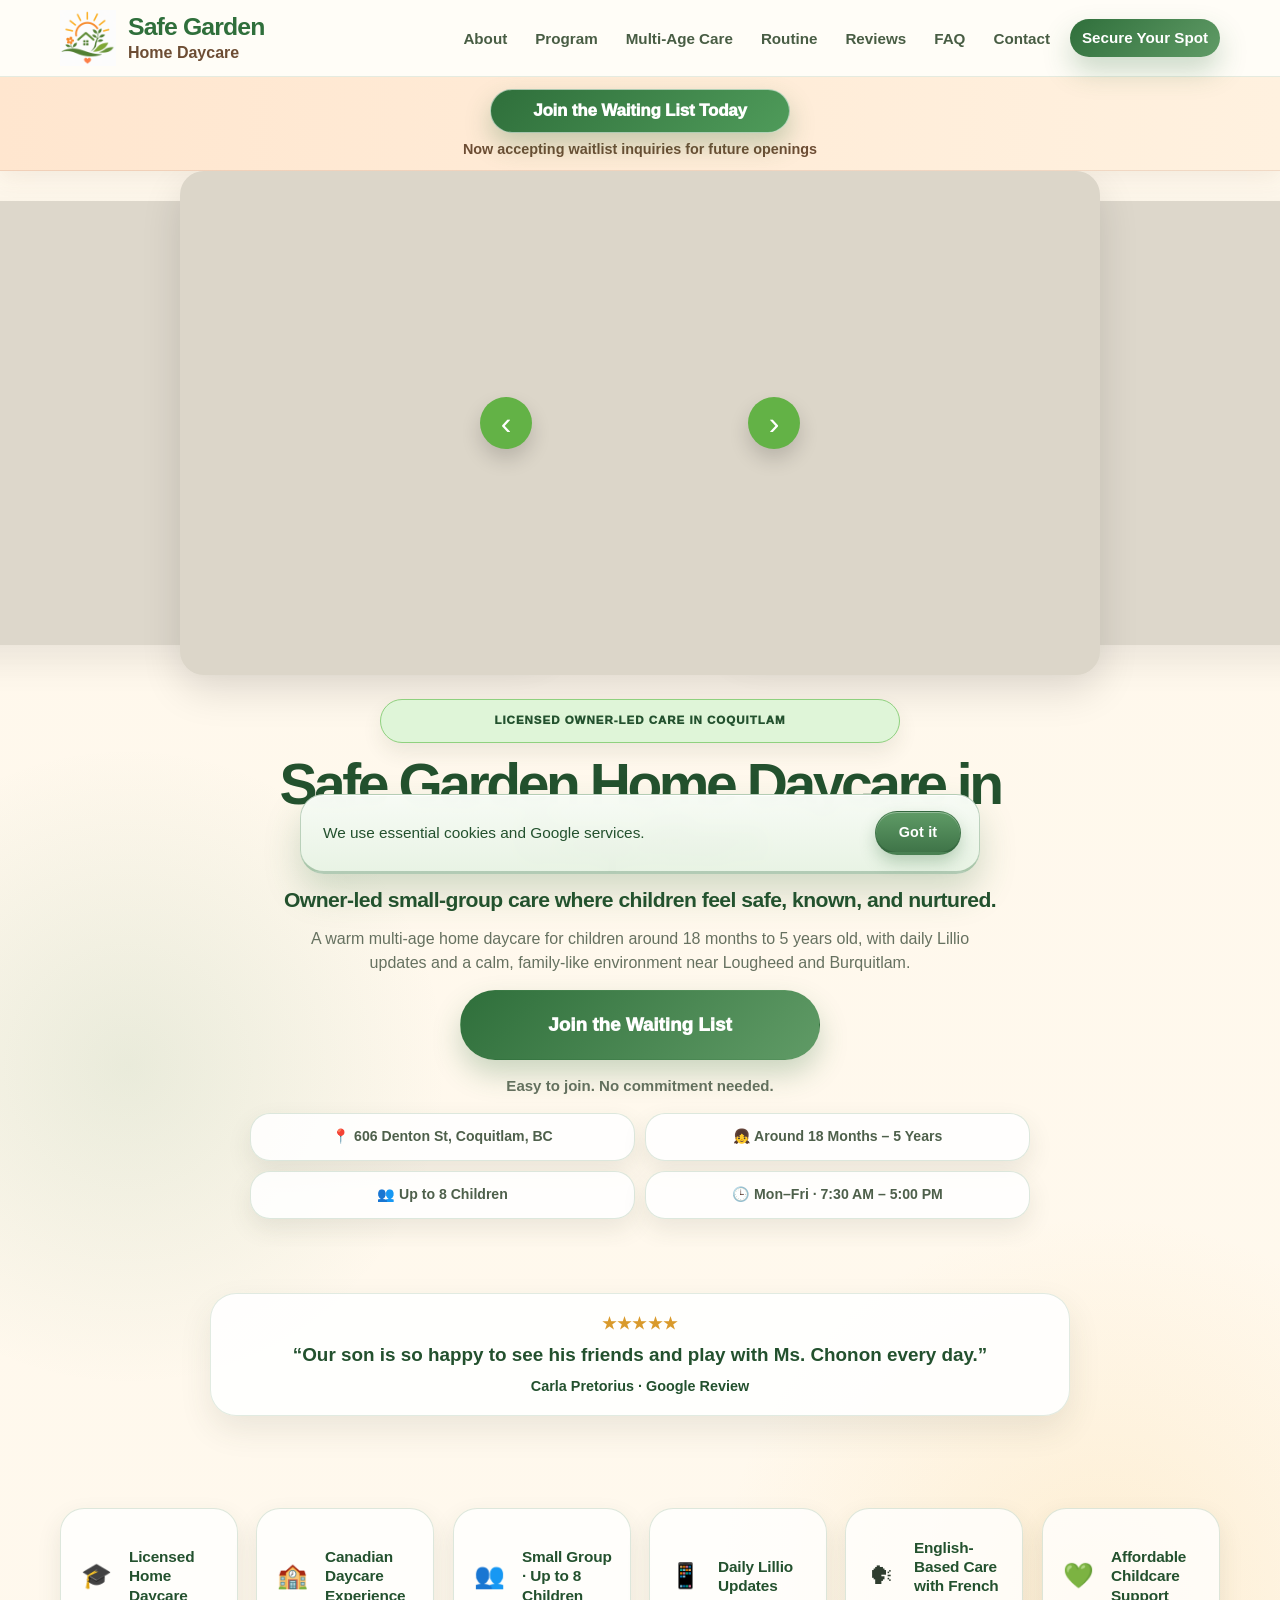
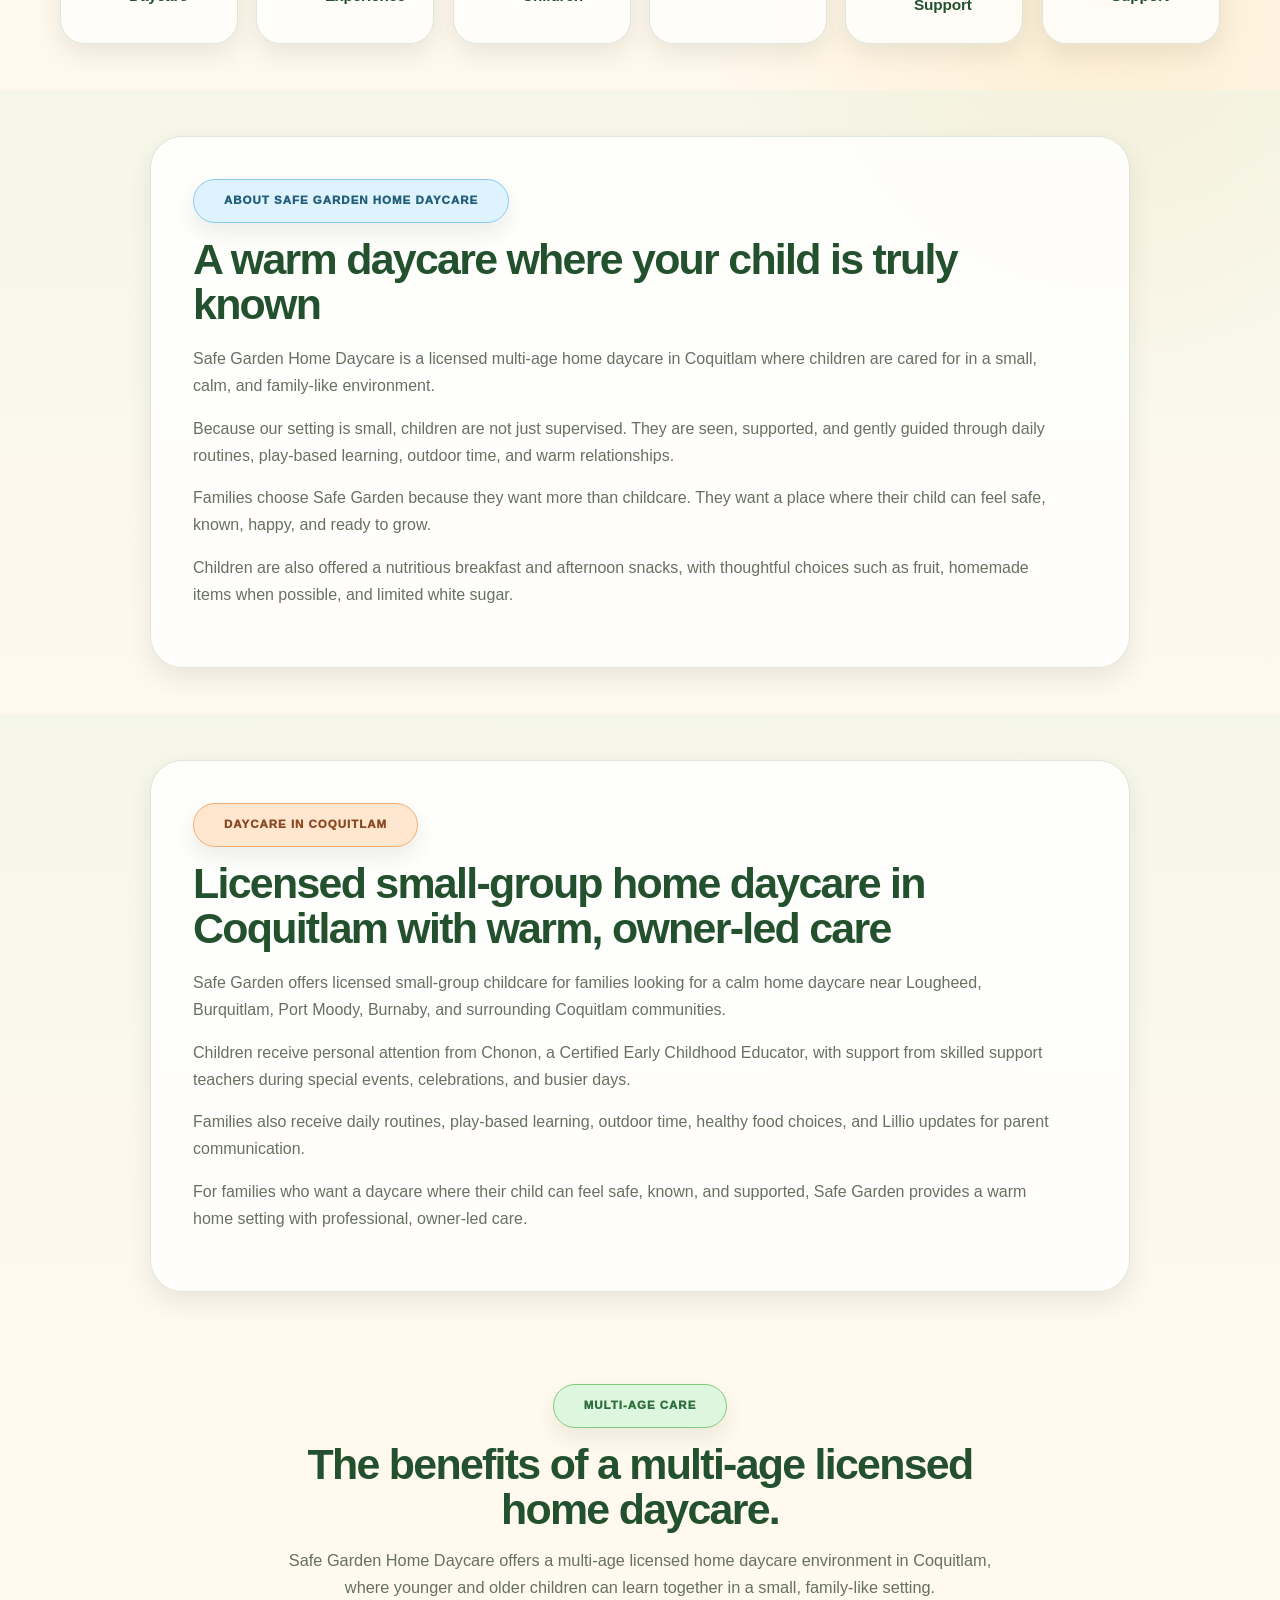
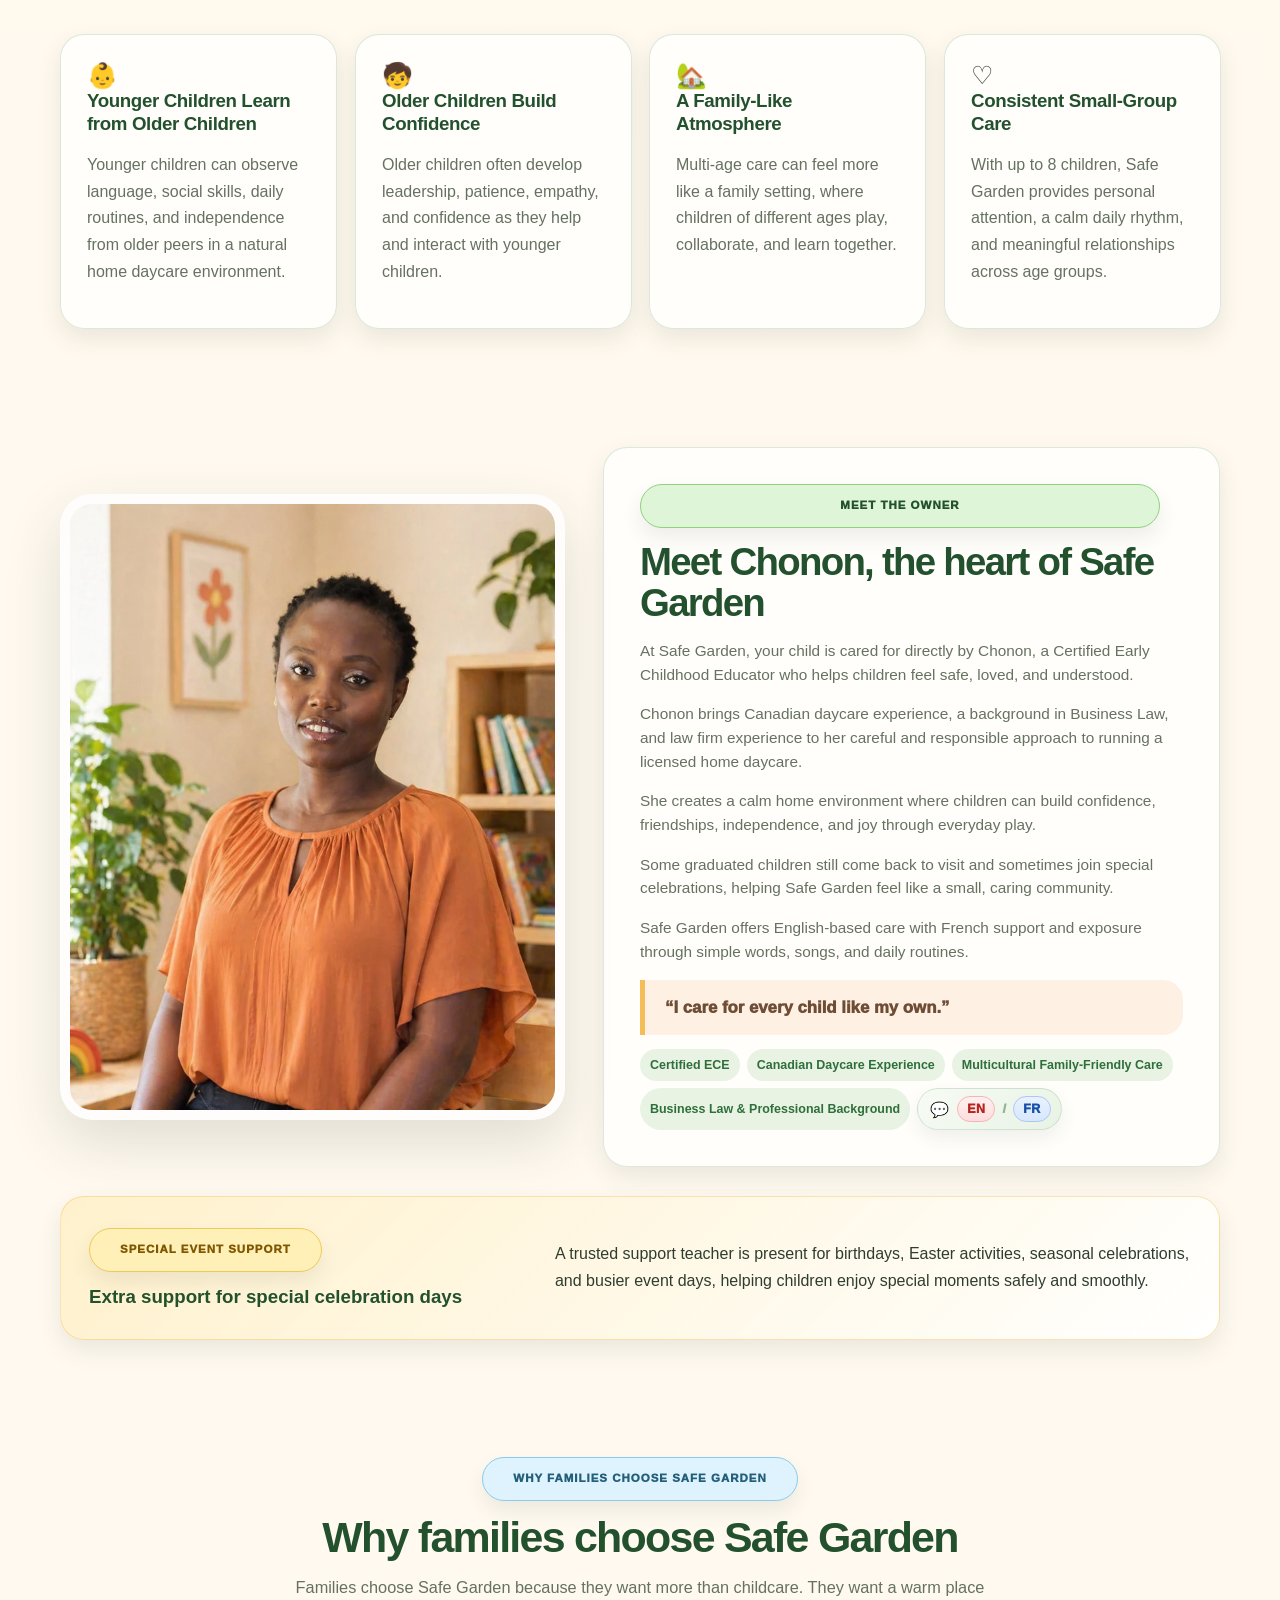
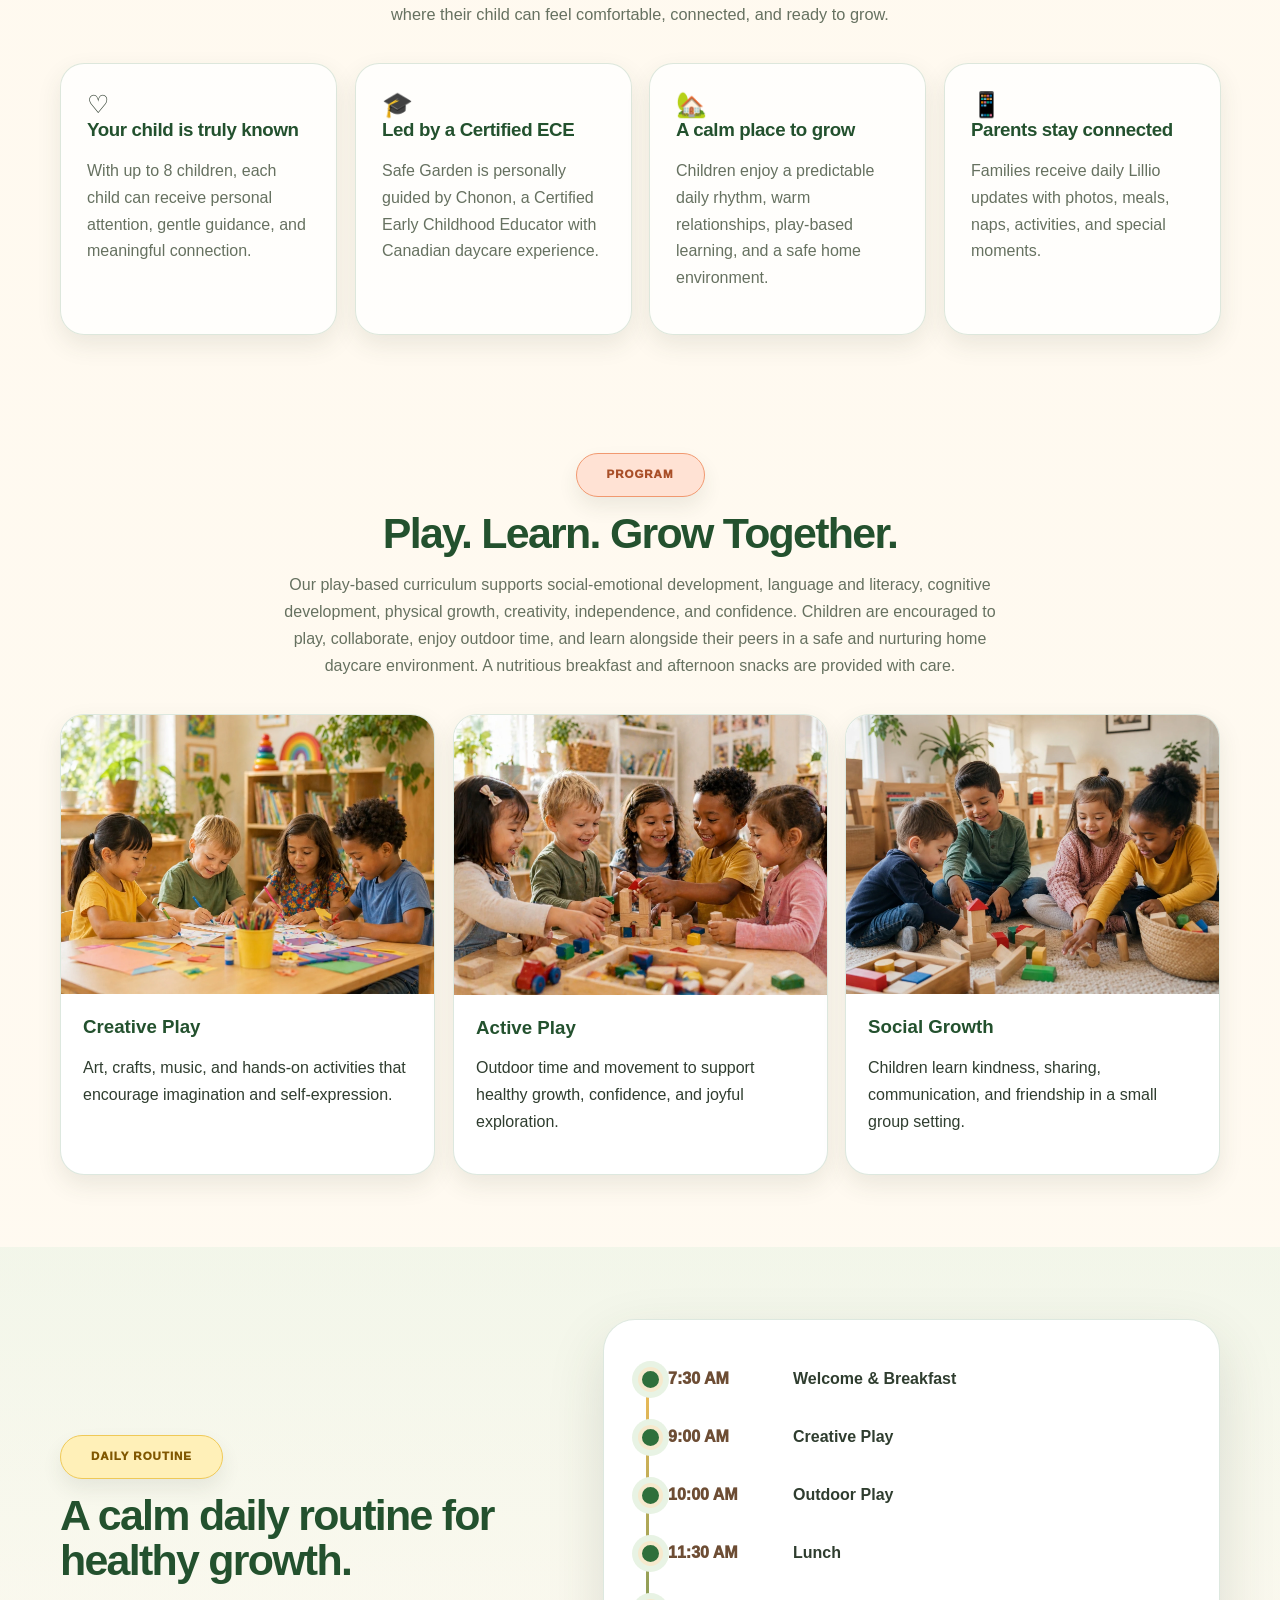
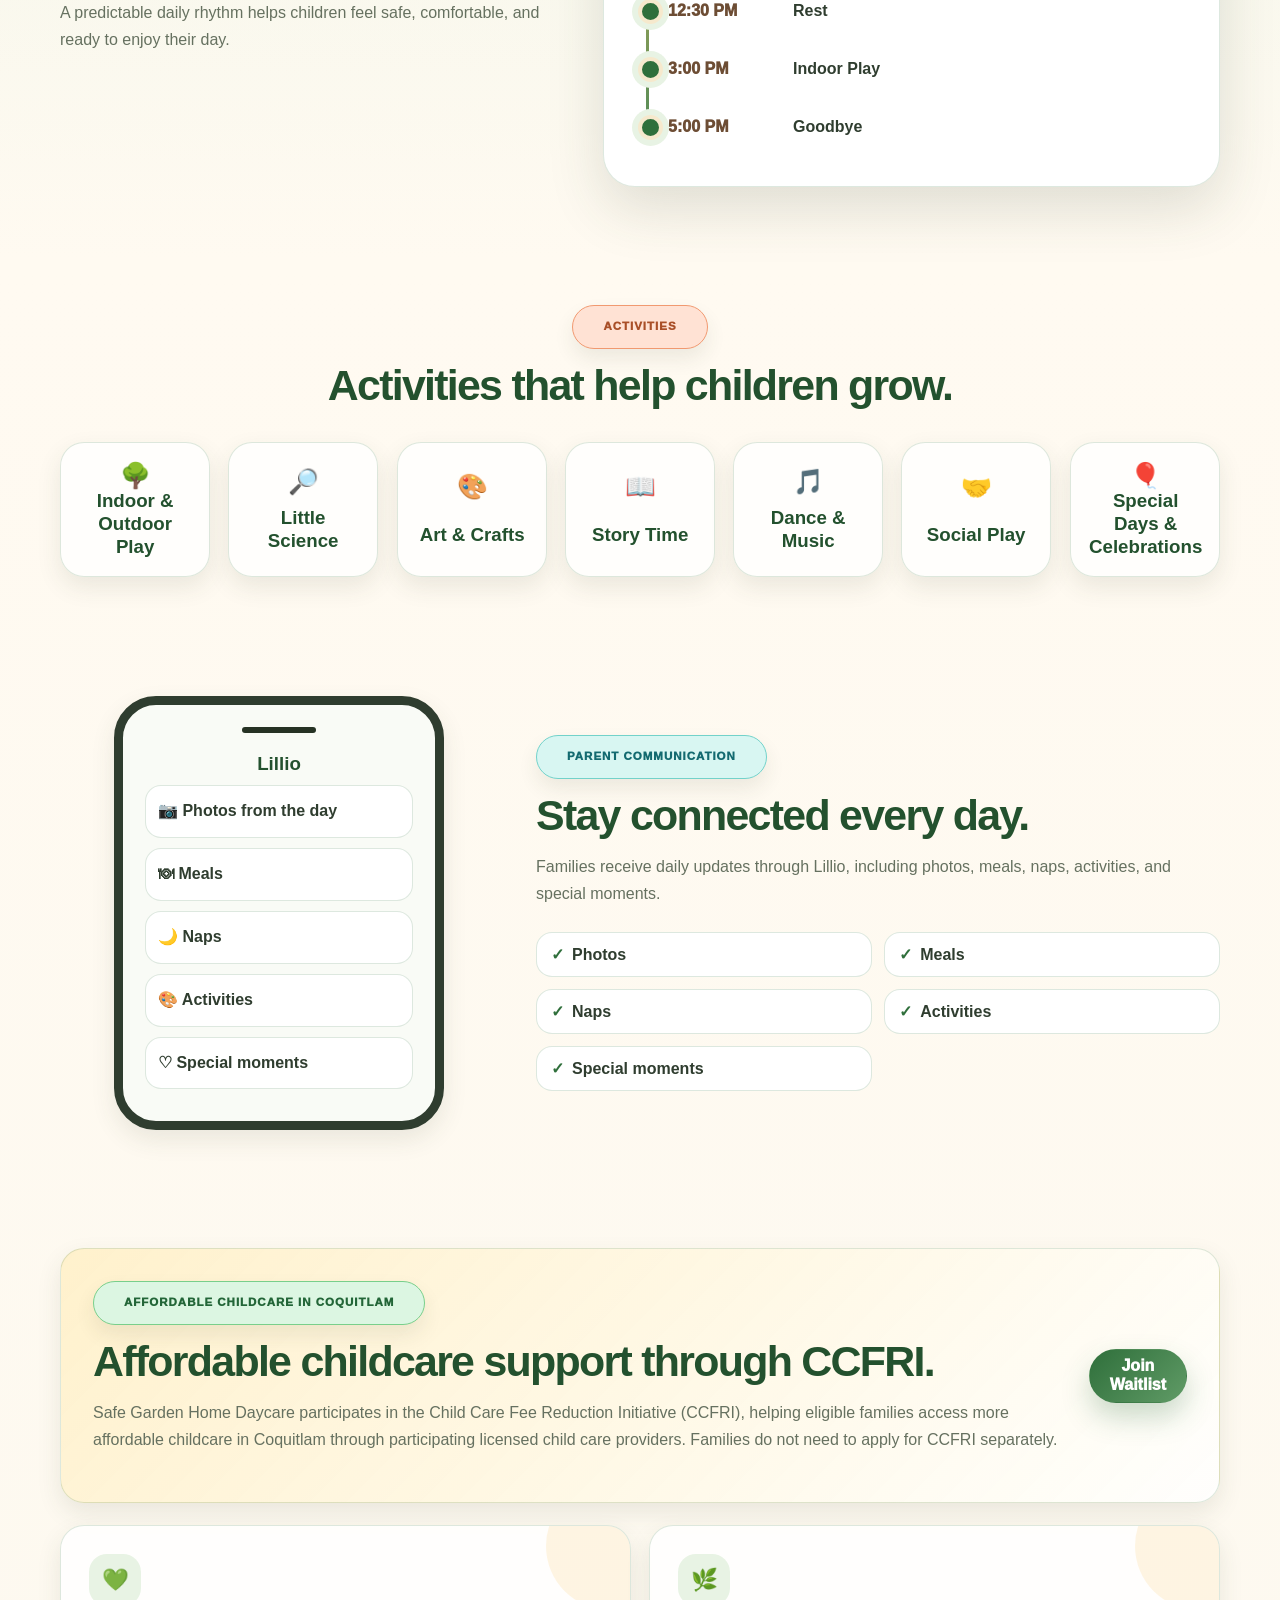
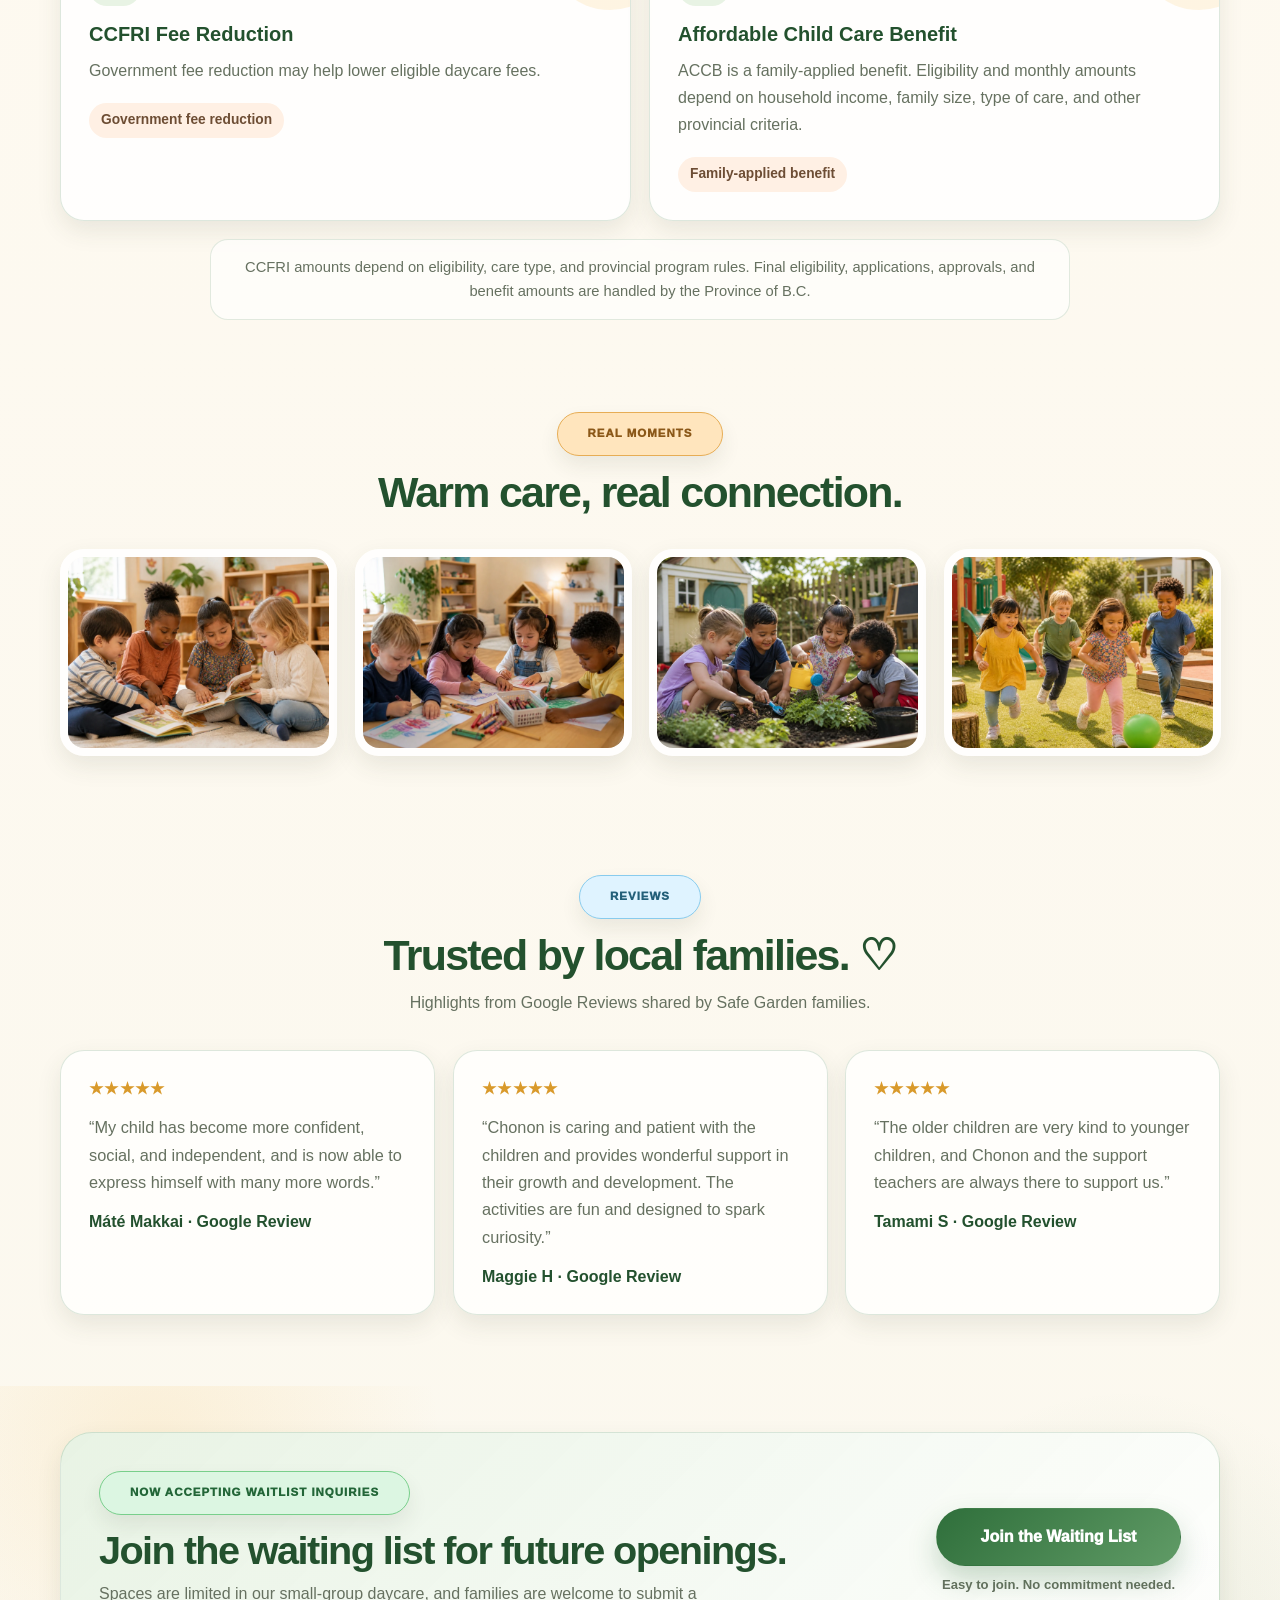
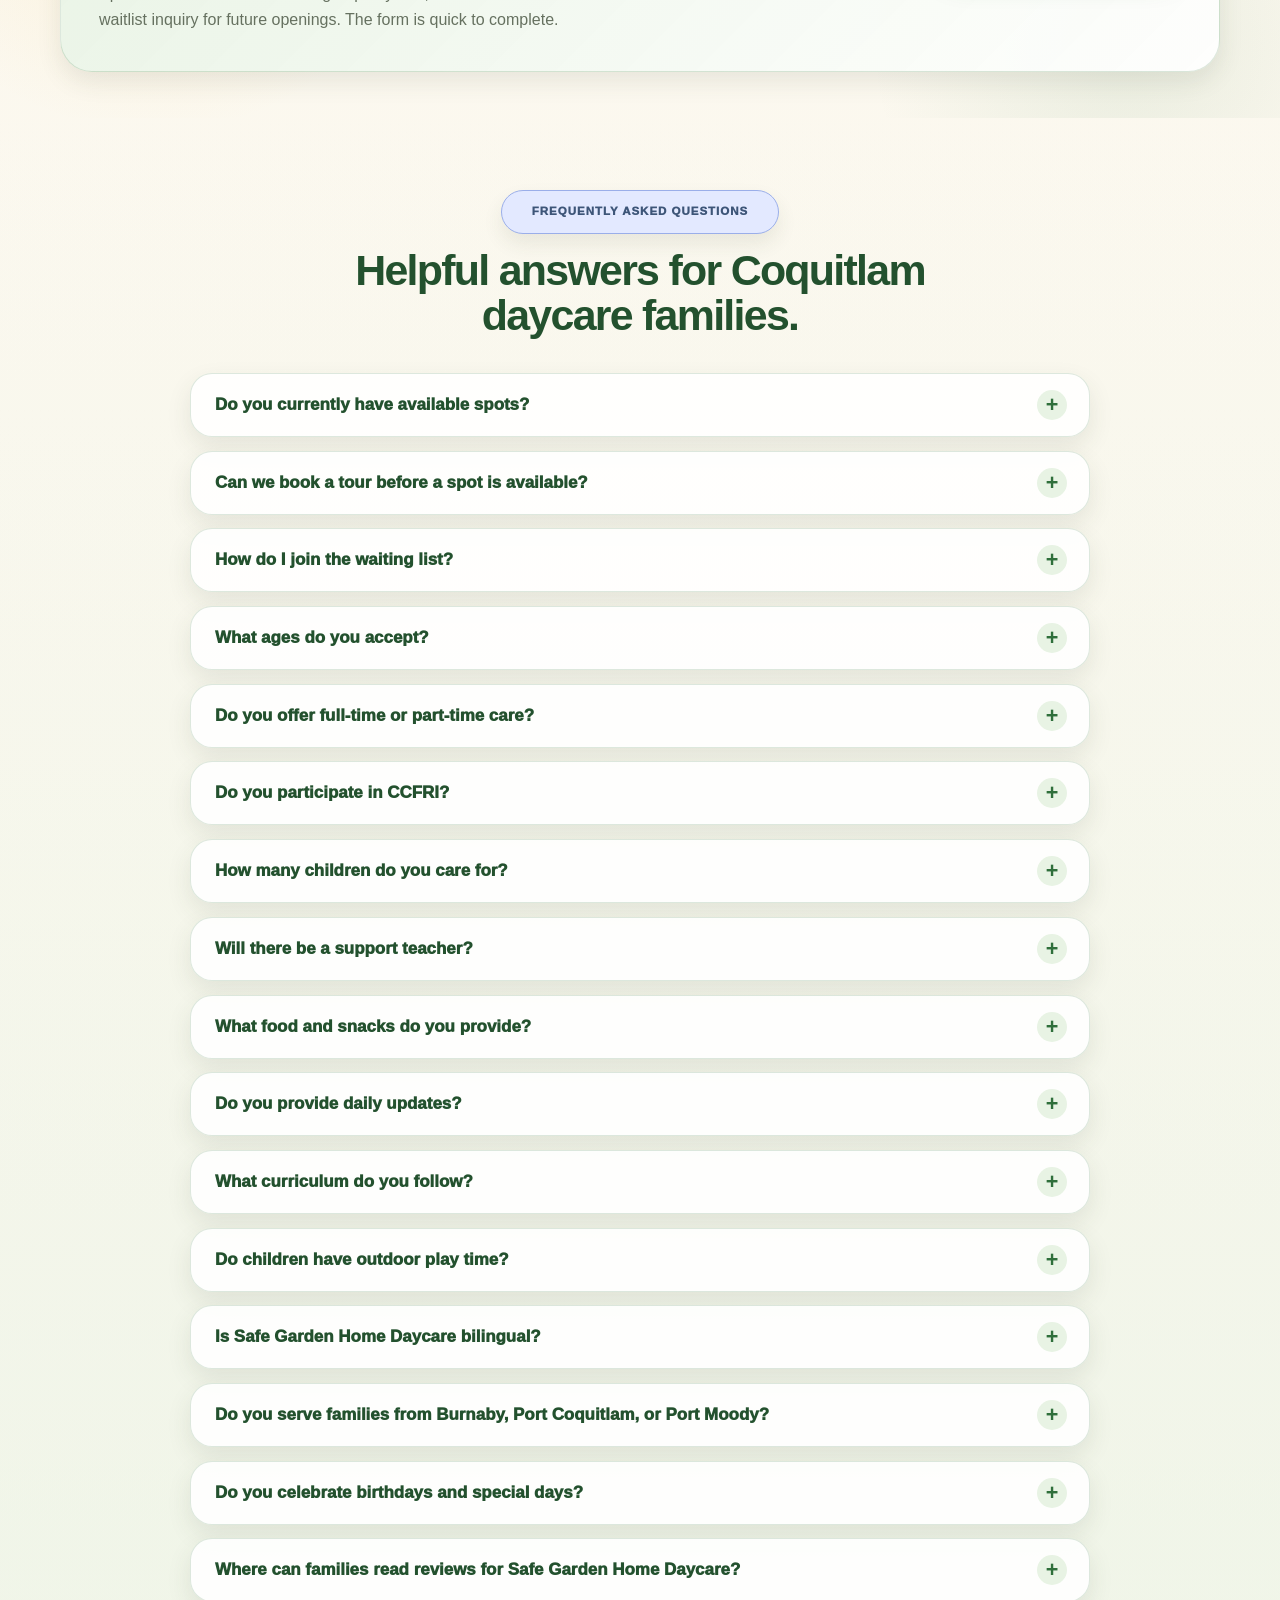
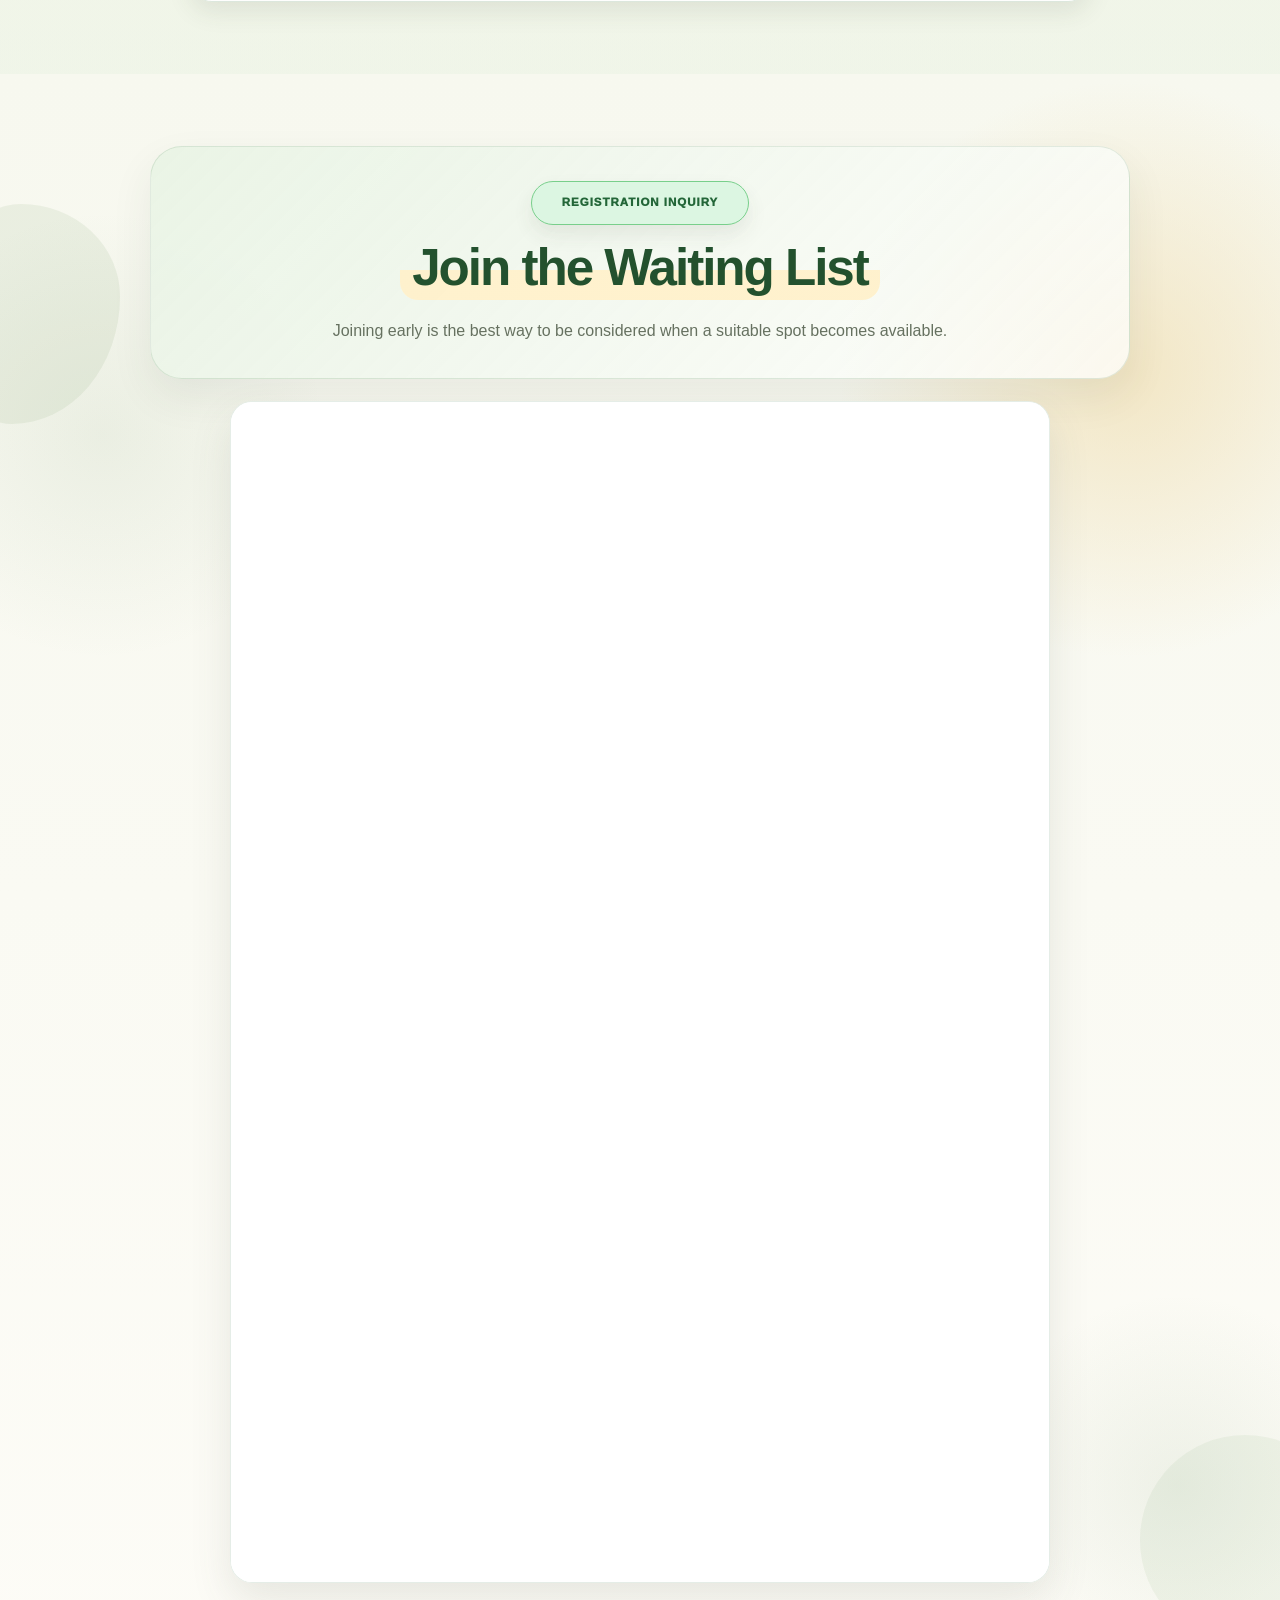
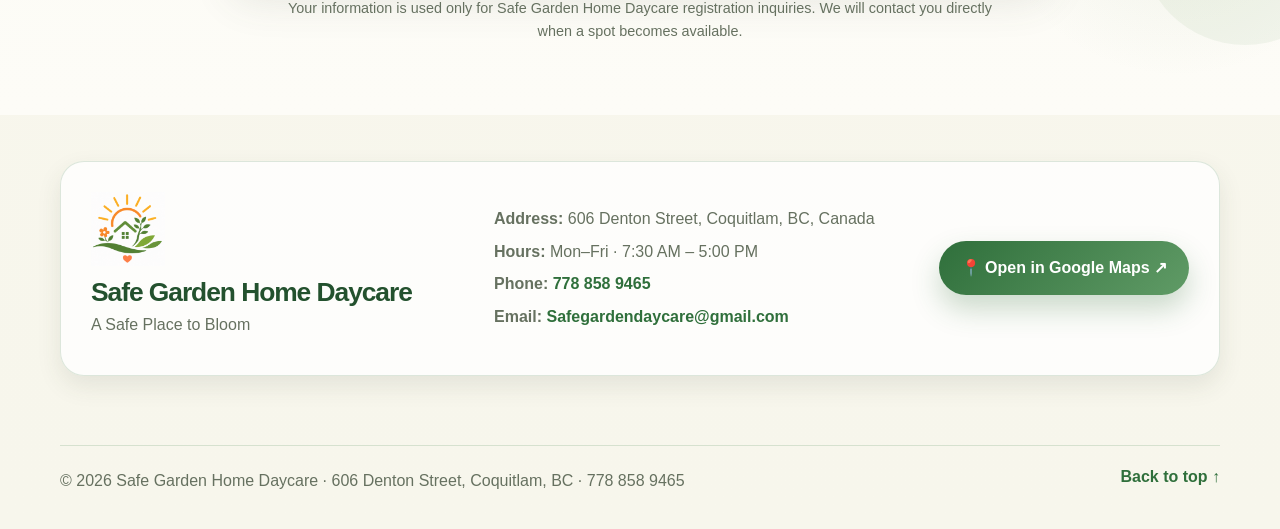
==== index.html @ dfaa278f "Add files via upload" ====
<!DOCTYPE html>

<html lang="en">
<head>
<!-- Google tag (gtag.js) -->
<script async="" src="https://www.googletagmanager.com/gtag/js?id=G-N1T8MHL2L9"></script>
<script>
  window.dataLayer = window.dataLayer || [];
  function gtag(){dataLayer.push(arguments);}
  gtag('js', new Date());

  gtag('config', 'G-N1T8MHL2L9');
</script>
<meta charset="utf-8"/>
<meta content="width=device-width, initial-scale=1.0" name="viewport"/>
<title>Daycare in Coquitlam, BC | Safe Garden Licensed Home Daycare</title>
<meta content="Licensed multi-age home daycare in Coquitlam, BC near Lougheed Town Centre and Burquitlam Station. Safe Garden offers small-group childcare, toddler care, play-based learning, Lillio updates, breakfast and snacks, and CCFRI support. Join our waiting list for future openings." name="description"/>
<meta content="index, follow" name="robots"/>
<link href="https://safegardenhomedaycare.ca/" rel="canonical"/>
<link href="/favicon.ico" rel="icon" sizes="any"/>
<link href="/images/safe-garden-home-daycare-logo.png" rel="icon" type="image/png"/>
<link href="/images/safe-garden-home-daycare-logo.png" rel="apple-touch-icon"/>
<meta content="Daycare in Coquitlam, BC | Safe Garden Licensed Home Daycare" property="og:title"/>
<meta content="Licensed multi-age home daycare in Coquitlam for children around 18 months to 5 years old. Small-group childcare, toddler care, play-based learning, Lillio updates, breakfast and snacks, and CCFRI support." property="og:description"/>
<meta content="website" property="og:type"/>
<meta content="https://safegardenhomedaycare.ca/" property="og:url"/>
<meta content="https://safegardenhomedaycare.ca/images/safe-garden-home-daycare-coquitlam-gardening-with-teacher-desktop.webp" property="og:image"/>
<meta content="summary_large_image" name="twitter:card"/>
<script type="application/ld+json">
{
  "@context": "https://schema.org",
  "@type": "ChildCare",
  "name": "Safe Garden Home Daycare",
  "url": "https://safegardenhomedaycare.ca/",
  "telephone": "+1-778-858-9465",
  "email": "Safegardendaycare@gmail.com",
  "address": {
    "@type": "PostalAddress",
    "streetAddress": "606 Denton Street",
    "addressLocality": "Coquitlam",
    "addressRegion": "BC",
    "addressCountry": "CA"
  },
  "openingHours": "Mo-Fr 07:30-17:00",
  "hasMap": "https://www.google.com/maps/search/?api=1&query=Safe%20Garden%20Home%20Daycare%20606%20Denton%20Street%20Coquitlam%20BC",
  "areaServed": [
    "Coquitlam, BC",
    "Burquitlam, Coquitlam, BC",
    "Lougheed Town Centre area",
    "Burnaby, BC",
    "Port Coquitlam, BC",
    "Port Moody, BC"
  ],
  "knowsAbout": [
    "Licensed home daycare",
    "Multi-age child care",
    "Toddler care",
    "Small-group childcare",
    "Play-based learning",
    "CCFRI-supported childcare"
  ],
  "description": "Safe Garden Home Daycare is a licensed multi-age home daycare in Coquitlam, BC near Lougheed Town Centre and Burquitlam Station for children around 18 months to 5 years old, offering small-group childcare, toddler care, play-based learning, breakfast and snacks, daily Lillio updates, and CCFRI support.",
  "priceRange": "$$",
  "image": "https://safegardenhomedaycare.ca/images/safe-garden-home-daycare-coquitlam-gardening-with-teacher-desktop.webp"
}
  </script>
<script type="application/ld+json">{
  "@context": "https://schema.org",
  "@type": "FAQPage",
  "mainEntity": [
    {
      "@type": "Question",
      "name": "Do you currently have available spots?",
      "acceptedAnswer": {
        "@type": "Answer",
        "text": "Spaces are limited in our small-group daycare, and availability can change depending on age, schedule, and enrollment. Families are welcome to join the waiting list for future openings."
      }
    },
    {
      "@type": "Question",
      "name": "Can we book a tour before a spot is available?",
      "acceptedAnswer": {
        "@type": "Answer",
        "text": "Yes, tours can be arranged before a future opening becomes available. Joining the waiting list is still the best first step, and we can re-confirm details when a suitable spot gets closer."
      }
    },
    {
      "@type": "Question",
      "name": "How do I join the waiting list?",
      "acceptedAnswer": {
        "@type": "Answer",
        "text": "Please complete the waiting list form on this page. We will contact you by phone or email when a suitable spot becomes available."
      }
    },
    {
      "@type": "Question",
      "name": "What ages do you accept?",
      "acceptedAnswer": {
        "@type": "Answer",
        "text": "We generally care for children around 18 months to 5 years old, depending on the child’s readiness, group balance, and licensing requirements."
      }
    },
    {
      "@type": "Question",
      "name": "Do you offer full-time or part-time care?",
      "acceptedAnswer": {
        "@type": "Answer",
        "text": "Safe Garden mainly offers full-time care. Any part-time availability depends on the current enrollment, age fit, and schedule. Please join the waiting list or contact us to ask about current availability."
      }
    },
    {
      "@type": "Question",
      "name": "Do you participate in CCFRI?",
      "acceptedAnswer": {
        "@type": "Answer",
        "text": "Yes. Safe Garden participates in the Child Care Fee Reduction Initiative for eligible licensed child care spaces. Families do not need to apply for CCFRI separately."
      }
    },
    {
      "@type": "Question",
      "name": "How many children do you care for?",
      "acceptedAnswer": {
        "@type": "Answer",
        "text": "Safe Garden is a licensed multi-age home daycare for up to 8 children. The small-group setting allows children to receive personal attention in a calm, family-like environment."
      }
    },
    {
      "@type": "Question",
      "name": "Will there be a support teacher?",
      "acceptedAnswer": {
        "@type": "Answer",
        "text": "Safe Garden is owner-led, and a support teacher is present for special events, celebrations, and busier days. Daily support depends on the number of children, the day’s schedule, and program needs."
      }
    },
    {
      "@type": "Question",
      "name": "What food and snacks do you provide?",
      "acceptedAnswer": {
        "@type": "Answer",
        "text": "Safe Garden provides breakfast and afternoon snacks with a focus on nutritious choices, fruit, homemade items when possible, organic options when available, and limited white sugar. Families provide lunch, diapers, wipes, and personal items."
      }
    },
    {
      "@type": "Question",
      "name": "Do you provide daily updates?",
      "acceptedAnswer": {
        "@type": "Answer",
        "text": "Yes. Families receive daily Lillio updates, including photos, meals, naps, activities, and special moments."
      }
    },
    {
      "@type": "Question",
      "name": "What curriculum do you follow?",
      "acceptedAnswer": {
        "@type": "Answer",
        "text": "We follow a play-based curriculum that supports social-emotional development, language and literacy, cognitive development, physical growth, creativity, independence, and confidence."
      }
    },
    {
      "@type": "Question",
      "name": "Do children have outdoor play time?",
      "acceptedAnswer": {
        "@type": "Answer",
        "text": "Yes. Weather permitting, children enjoy outdoor play each day. Outdoor time supports physical activity, confidence, healthy growth, and joyful exploration."
      }
    },
    {
      "@type": "Question",
      "name": "Is Safe Garden Home Daycare bilingual?",
      "acceptedAnswer": {
        "@type": "Answer",
        "text": "Safe Garden Home Daycare provides English-based care with French support and exposure. Chonon is fluent in English and French, and children may hear French through simple words, songs, and daily routines."
      }
    },
    {
      "@type": "Question",
      "name": "Do you serve families from Burnaby, Port Coquitlam, or Port Moody?",
      "acceptedAnswer": {
        "@type": "Answer",
        "text": "Yes. Safe Garden Home Daycare is located in Coquitlam near the Lougheed and Burquitlam area and may be a convenient option for families from nearby communities such as Burnaby, Port Moody, and Port Coquitlam, depending on location, commute, and availability."
      }
    },
    {
      "@type": "Question",
      "name": "Do you celebrate birthdays and special days?",
      "acceptedAnswer": {
        "@type": "Answer",
        "text": "Yes. Safe Garden celebrates special days such as Easter, Canada Day, Christmas, seasonal activities, and birthdays. Seasonal events and daycare-planned celebrations are prepared by the daycare. Birthday celebrations can be arranged when requested by parents; families provide any fruit, treats, or decorations they would like to include. Birthday celebrations are generally for the children only, and a trusted support teacher is present for celebration days and busier events."
      }
    },
    {
      "@type": "Question",
      "name": "Where can families read reviews for Safe Garden Home Daycare?",
      "acceptedAnswer": {
        "@type": "Answer",
        "text": "Families can read Google reviews for Safe Garden Home Daycare on our Google Business Profile. We are grateful for feedback from families and continue to provide safe, warm, and nurturing childcare in Coquitlam."
      }
    }
  ]
}</script>
<style id="critical-notice-cta">
    .desktop-only { display: inline; }
    .mobile-only { display: none; }

    .notice-cta-bar {
      background: linear-gradient(90deg, #ffe0c9, #fff2df);
      border-bottom: 1px solid rgba(245, 189, 88, 0.24);
    }

    .notice-cta-link {
      display: block;
      color: inherit;
      text-decoration: none;
    }

    .notice-cta-inner {
      min-height: 92px;
      display: flex;
      flex-direction: column;
      align-items: center;
      justify-content: center;
      gap: 10px;
      text-align: center;
    }

    .notice-cta-button {
      display: inline-flex;
      min-height: 48px;
      align-items: center;
      justify-content: center;
      padding: 0 34px;
      border-radius: 999px;
      color: #ffffff;
      background: linear-gradient(135deg, #2f6f3b, #5a9b62);
      font-weight: 950;
      line-height: 1;
      box-shadow: 0 14px 28px rgba(47, 111, 59, 0.22);
    }

    .notice-cta-text {
      display: block;
      color: #6d4d34;
      font-weight: 900;
      line-height: 1.35;
    }

    @media (max-width: 700px) {
      .desktop-only { display: none; }
      .mobile-only { display: inline; }

      .notice-cta-inner {
        min-height: 108px;
        padding: 12px 0;
        gap: 10px;
      }

      .notice-cta-button {
        width: min(92vw, 620px);
        min-height: 58px;
        padding: 0 22px;
        font-size: clamp(1.24rem, 5.6vw, 1.82rem);
      }

      .notice-cta-text {
        max-width: 92vw;
        font-size: clamp(0.92rem, 4vw, 1.26rem);
      }

      /* Inline mobile gap fix so it works even if external CSS is cached briefly */
      .hero.hero-full-slider {
        padding-top: 0 !important;
      }

      .fv-peek-carousel {
        margin-top: -18px !important;
      }
    }
  </style>
<style id="critical-fv-layout">
    .hero-full-slider {
      overflow: hidden;
    }

    .fv-peek-carousel {
      position: relative;
      width: min(1280px, calc(100% - 40px));
      margin: 34px auto 18px;
    }

    .fv-peek-stage {
      position: relative;
      aspect-ratio: 1600 / 650;
      min-height: 260px;
      overflow: visible;
    }

    .fv-peek-slide {
      position: absolute;
      top: 0;
      left: 50%;
      margin: 0;
      overflow: hidden;
      border-radius: 24px;
      background: #dcd6c9;
    }

    .fv-peek-slide picture,
    .fv-peek-slide img {
      display: block;
      width: 100%;
      height: 100%;
    }

    .fv-peek-slide img {
      object-fit: cover;
    }

    .fv-peek-slide.fv-pos-center {
      z-index: 3;
      width: min(74vw, 920px);
      height: 100%;
      transform: translateX(-50%);
      opacity: 1;
    }

    .fv-peek-slide.fv-pos-left,
    .fv-peek-slide.fv-pos-right {
      z-index: 2;
      width: min(58vw, 720px);
      height: 88%;
      top: 6%;
      opacity: 0.72;
    }

    .fv-peek-slide.fv-pos-left {
      transform: translateX(-112%);
    }

    .fv-peek-slide.fv-pos-right {
      transform: translateX(12%);
    }

    .fv-peek-arrow {
      position: absolute;
      z-index: 5;
    }

    @media (max-width: 900px) {
      .hero.hero-full-slider {
        padding-top: 0 !important;
      }

      .fv-peek-carousel {
        width: 100%;
        margin-top: -18px !important;
        margin-bottom: 18px;
      }

      .fv-peek-stage {
        aspect-ratio: 1 / 1;
        min-height: 0;
      }

      .fv-peek-slide {
        left: 50%;
        width: 100% !important;
        height: 100% !important;
        top: 0 !important;
        border-radius: 0;
        transform: translateX(-50%) !important;
      }

      .fv-peek-slide.fv-pos-left,
      .fv-peek-slide.fv-pos-right {
        opacity: 0;
      }

      .fv-peek-slide.fv-pos-center {
        opacity: 1;
      }
    }
  </style>
<style id="critical-fv-copy-no-animation-v5">
    .hero-full-copy {
      opacity: 1 !important;
      transform: none !important;
      transition: none !important;
    }

    .hero-full-copy .segment-pill,
    .hero-full-copy .hero-title,
    .hero-full-copy .hero-subheadline,
    .hero-full-copy .hero-text,
    .hero-full-copy .hero-actions,
    .hero-full-copy .hero-facts {
      opacity: 1 !important;
      transform: none !important;
      transition: none !important;
    }
  </style>
<link href="css/style.css?v=20260608-19" rel="stylesheet"/>
<style>
    /* FAQ accordion polish - kept inside index.html so only HTML needs to be replaced */
    .faq-grid.faq-accordion {
      display: grid;
      grid-template-columns: 1fr;
      gap: 14px;
      max-width: 900px;
      margin: 0 auto;
    }


    .faq-card.faq-accordion-item {
      padding: 0;
      overflow: hidden;
      border: 1px solid var(--line);
      border-radius: 22px;
      background: rgba(255, 255, 255, 0.88);
      box-shadow: var(--shadow-soft);
      transition: border-color 0.18s ease, box-shadow 0.18s ease, transform 0.18s ease;
    }

    .faq-card.faq-accordion-item:hover {
      transform: translateY(-1px);
      border-color: rgba(47, 111, 59, 0.24);
      box-shadow: 0 14px 30px rgba(56, 70, 45, 0.12);
    }

    .faq-card.faq-accordion-item summary {
      position: relative;
      display: flex;
      align-items: center;
      justify-content: space-between;
      gap: 18px;
      padding: 20px 58px 20px 24px;
      color: var(--green-deep);
      font-size: 1.06rem;
      font-weight: 950;
      line-height: 1.28;
      cursor: pointer;
      list-style: none;
    }

    .faq-card.faq-accordion-item summary::-webkit-details-marker {
      display: none;
    }

    .faq-card.faq-accordion-item summary::after {
      content: "+";
      position: absolute;
      right: 22px;
      top: 50%;
      transform: translateY(-50%);
      display: inline-grid;
      place-items: center;
      width: 30px;
      height: 30px;
      border-radius: 999px;
      background: var(--green-soft);
      color: var(--green-dark);
      font-size: 1.35rem;
      font-weight: 900;
      line-height: 1;
      transition: transform 0.18s ease, background 0.18s ease, color 0.18s ease;
    }

    .faq-card.faq-accordion-item[open] summary::after {
      content: "–";
      background: var(--green-dark);
      color: #ffffff;
    }

    .faq-card.faq-accordion-item p {
      margin: 0;
      padding: 0 24px 22px;
      color: var(--muted);
      line-height: 1.68;
    }

    .faq-card.faq-accordion-item[open] summary {
      padding-bottom: 12px;
    }

    @media (max-width: 560px) {
      .faq-grid.faq-accordion {
        gap: 12px;
      }

      .faq-card.faq-accordion-item summary {
        padding: 18px 52px 18px 18px;
        font-size: 0.98rem;
      }

      .faq-card.faq-accordion-item summary::after {
        right: 16px;
        width: 28px;
        height: 28px;
      }

      .faq-card.faq-accordion-item p {
        padding: 0 18px 18px;
        font-size: 0.94rem;
      }
    }
  </style>
</head>
<body>
<header class="site-header" id="siteHeader">
<div class="container header-inner">
<a aria-label="Safe Garden Home Daycare home" class="brand" href="#top">
<img alt="Safe Garden Home Daycare logo" class="brand-logo" src="images/safe-garden-home-daycare-logo.png"/>
<span class="brand-text">
<strong>Safe Garden</strong>
<small>Home Daycare</small>
</span>
</a>
<button aria-expanded="false" aria-label="Open menu" class="menu-toggle" id="menuToggle" type="button">
<span></span>
<span></span>
<span></span>
</button>
<nav aria-label="Main navigation" class="site-nav" id="siteNav">
<a href="#about">About</a>
<a href="#program">Program</a>
<a href="#multi-age-care">Multi-Age Care</a>
<a href="#routine">Routine</a>
<a href="#reviews">Reviews</a>
<a href="#faq">FAQ</a>
<a href="#contact">Contact</a>
<a class="nav-cta" href="#waiting-list">Secure Your Spot</a>
</nav>
</div>
</header>
<main id="top">
<section aria-label="Waiting list call to action" class="notice-bar notice-cta-bar">
<a class="notice-link notice-cta-link" href="#waiting-list">
<div class="container notice-cta-inner">
<span class="notice-cta-button">
<span class="desktop-only">Join the Waiting List Today</span>
<span class="mobile-only">Join the Waiting List</span>
</span>
<span class="notice-cta-text">Now accepting waitlist inquiries for future openings</span>
</div>
</a>
</section>
<section aria-label="Safe Garden Home Daycare hero" class="hero hero-full-slider">
<!-- FV hero slider: keeps a center image visible at all times (no empty gap while rotating) -->
<div aria-label="Safe Garden Home Daycare photo slider" class="fv-peek-carousel">
<div class="fv-peek-stage" id="fvPeekStage">
<figure class="fv-peek-slide fv-pos-center">
<picture>
<source media="(max-width: 700px)" srcset="images/safe-garden-home-daycare-coquitlam-gardening-with-teacher-mobile.webp"/>
<img alt="Children gardening with a teacher at Safe Garden Home Daycare in Coquitlam" decoding="async" fetchpriority="high" height="650" src="images/safe-garden-home-daycare-coquitlam-gardening-with-teacher-desktop.webp" width="1600"/>
</picture>
</figure>
<figure class="fv-peek-slide fv-pos-right">
<picture>
<source media="(max-width: 700px)" srcset="images/safe-garden-home-daycare-coquitlam-diverse-small-group-porch-hero-mobile.webp"/>
<img alt="Diverse small group of children at Safe Garden Home Daycare in Coquitlam" decoding="async" height="650" src="images/safe-garden-home-daycare-coquitlam-diverse-small-group-porch-hero-desktop.webp" width="1600"/>
</picture>
</figure>
<figure class="fv-peek-slide fv-pos-left">
<picture>
<source media="(max-width: 700px)" srcset="images/safe-garden-home-daycare-coquitlam-summer-water-play-hero-mobile.webp"/>
<img alt="Children enjoying summer water play at Safe Garden Home Daycare in Coquitlam" decoding="async" height="650" src="images/safe-garden-home-daycare-coquitlam-summer-water-play-hero-desktop.webp" width="1600"/>
</picture>
</figure>
</div>
<button aria-label="Previous daycare photo" class="fv-peek-arrow fv-peek-prev" type="button">‹</button>
<button aria-label="Next daycare photo" class="fv-peek-arrow fv-peek-next" type="button">›</button>
</div>
<div class="container hero-full-copy">
<p class="eyebrow segment-pill segment-pill-owner">Licensed owner-led care in Coquitlam</p>
<h1 class="hero-title">
<span class="hero-title-line hero-title-line-1">Safe Garden Home</span>
<span class="hero-title-line hero-title-line-2">Daycare in Coquitlam</span>
</h1>
<p class="hero-subheadline">
          Owner-led small-group care where children feel safe, known, and nurtured.
        </p>
<p class="hero-text">
          A warm multi-age home daycare for children around 18 months to 5 years old, with daily Lillio updates and a calm, family-like environment near Lougheed and Burquitlam.
        </p>
<div class="hero-actions hero-actions-single">
<a class="btn btn-primary hero-waitlist-btn" href="#waiting-list">Join the Waiting List</a>
<p class="hero-cta-microcopy">Easy to join. No commitment needed.</p>
</div>
<div aria-label="Daycare quick facts" class="hero-facts">
<span>📍 606 Denton St, Coquitlam, BC</span>
<span>👧 Around 18 Months – 5 Years</span>
<span>👥 Up to 8 Children</span>
<span>🕒 Mon–Fri · 7:30 AM – 5:00 PM</span>
</div>
</div>
</section><section aria-label="Featured Google review" class="featured-review-strip section-pad-sm">
<div class="container">
<article class="featured-review-card reveal">
<span class="review-stars">★★★★★</span>
<p>“Our son is so happy to see his friends and play with Ms. Chonon every day.”</p>
<strong>Carla Pretorius · Google Review</strong>
</article>
</div>
</section>
<section aria-label="Trust highlights" class="trust section-pad-sm">
<div class="container trust-grid">
<article class="trust-card reveal">
<span>🎓</span>
<h3>Licensed Home Daycare</h3>
</article>
<article class="trust-card reveal">
<span>🏫</span>
<h3>Canadian Daycare Experience</h3>
</article>
<article class="trust-card reveal">
<span>👥</span>
<h3>Small Group · Up to 8 Children</h3>
</article>
<article class="trust-card reveal">
<span>📱</span>
<h3>Daily Lillio Updates</h3>
</article>
<article class="trust-card reveal">
<span>🗣</span>
<h3>English-Based Care with French Support</h3>
</article>
<article class="trust-card reveal">
<span>💚</span>
<h3>Affordable Childcare Support</h3>
</article>
</div>
</section>
<section aria-label="About Safe Garden Home Daycare" class="seo-summary section-pad-sm">
<div class="container seo-summary-card reveal">
<p class="eyebrow segment-pill segment-pill-trust">About Safe Garden Home Daycare</p>
<h2>A warm daycare where your child is truly known</h2><p>Safe Garden Home Daycare is a licensed multi-age home daycare in Coquitlam where children are cared for in a small, calm, and family-like environment.</p><p>Because our setting is small, children are not just supervised. They are seen, supported, and gently guided through daily routines, play-based learning, outdoor time, and warm relationships.</p><p>Families choose Safe Garden because they want more than childcare. They want a place where their child can feel safe, known, happy, and ready to grow.</p><p>Children are also offered a nutritious breakfast and afternoon snacks, with thoughtful choices such as fruit, homemade items when possible, and limited white sugar.</p>
</div>
</section>
<section aria-label="Daycare and childcare in Coquitlam" class="seo-summary section-pad-sm">
<div class="container seo-summary-card reveal">
<p class="eyebrow segment-pill segment-pill-location">Daycare in Coquitlam</p>
<h2>Licensed small-group home daycare in Coquitlam with warm, owner-led care</h2><p>Safe Garden offers licensed small-group childcare for families looking for a calm home daycare near Lougheed, Burquitlam, Port Moody, Burnaby, and surrounding Coquitlam communities.</p><p>Children receive personal attention from Chonon, a Certified Early Childhood Educator, with support from skilled support teachers during special events, celebrations, and busier days.</p><p>Families also receive daily routines, play-based learning, outdoor time, healthy food choices, and Lillio updates for parent communication.</p><p>For families who want a daycare where their child can feel safe, known, and supported, Safe Garden provides a warm home setting with professional, owner-led care.</p>
</div>
</section>
<section class="why section-pad-sm" id="multi-age-care">
<div class="container">
<div class="section-heading reveal">
<p class="eyebrow segment-pill segment-pill-grow">Multi-Age Care</p>
<h2>The benefits of a multi-age licensed home daycare.</h2>
<p class="section-intro">
            Safe Garden Home Daycare offers a multi-age licensed home daycare environment in Coquitlam, where younger and older children can learn together in a small, family-like setting.
          </p>
</div>
<div class="feature-grid">
<article class="feature-card reveal">
<span>👶</span>
<h3>Younger Children Learn from Older Children</h3>
<p>
              Younger children can observe language, social skills, daily routines, and independence from older peers in a natural home daycare environment.
            </p>
</article>
<article class="feature-card reveal">
<span>🧒</span>
<h3>Older Children Build Confidence</h3>
<p>
              Older children often develop leadership, patience, empathy, and confidence as they help and interact with younger children.
            </p>
</article>
<article class="feature-card reveal">
<span>🏡</span>
<h3>A Family-Like Atmosphere</h3>
<p>
              Multi-age care can feel more like a family setting, where children of different ages play, collaborate, and learn together.
            </p>
</article>
<article class="feature-card reveal">
<span>♡</span>
<h3>Consistent Small-Group Care</h3>
<p>
              With up to 8 children, Safe Garden provides personal attention, a calm daily rhythm, and meaningful relationships across age groups.
            </p>
</article>
</div>
</div>
</section>
<section class="about section-pad" id="about">
<div aria-hidden="true" class="container owner-mobile-intro reveal">
<p class="owner-mobile-kicker">Meet Chonon</p>
<h2>Trusted, owner-led care from the heart</h2>
</div>
<div class="container about-grid">
<div class="portrait-card reveal">
<img alt="Chonon, Certified Early Childhood Educator and owner of Safe Garden Home Daycare in Coquitlam" src="images/chonon-safe-garden-home-daycare-owner-coquitlam.webp"/>
</div>
<div class="about-copy reveal reveal-delay">
<p class="eyebrow segment-pill segment-pill-owner">Meet the owner</p>
<h2>Meet Chonon, the heart of Safe Garden</h2><p>At Safe Garden, your child is cared for directly by Chonon, a Certified Early Childhood Educator who helps children feel safe, loved, and understood.</p><p>Chonon brings Canadian daycare experience, a background in Business Law, and law firm experience to her careful and responsible approach to running a licensed home daycare.</p><p>She creates a calm home environment where children can build confidence, friendships, independence, and joy through everyday play.</p><p>Some graduated children still come back to visit and sometimes join special celebrations, helping Safe Garden feel like a small, caring community.</p><p>Safe Garden offers English-based care with French support and exposure through simple words, songs, and daily routines.</p>
<blockquote>“I care for every child like my own.”</blockquote>
<div class="badges">
<span>Certified ECE</span>
<span>Canadian Daycare Experience</span>
<span>Multicultural Family-Friendly Care</span>
<span>Business Law &amp; Professional Background</span><span aria-label="English and French support" class="language-badge">
<span class="language-icon">💬</span>
<span class="lang-pill en">EN</span>
<span class="lang-divider">/</span>
<span class="lang-pill fr">FR</span>
</span>
</div>
</div>
</div>
<div class="container">
<article class="support-card reveal">
<div>
<p class="eyebrow segment-pill segment-pill-celebrate">Special Event Support</p>
<h3>Extra support for special celebration days</h3>
</div>
<p>A trusted support teacher is present for birthdays, Easter activities, seasonal celebrations, and busier event days, helping children enjoy special moments safely and smoothly.</p>
</article>
</div>
</section>
<section class="why section-pad-sm">
<div class="container">
<div class="section-heading reveal">
<p class="eyebrow segment-pill segment-pill-trust">Why families choose Safe Garden</p>
<h2>Why families choose Safe Garden</h2><p class="section-intro">Families choose Safe Garden because they want more than childcare. They want a warm place where their child can feel comfortable, connected, and ready to grow.</p>
</div>
<div class="feature-grid"><article class="feature-card reveal">
<span>♡</span>
<h3>Your child is truly known</h3>
<p>With up to 8 children, each child can receive personal attention, gentle guidance, and meaningful connection.</p>
</article><article class="feature-card reveal">
<span>🎓</span>
<h3>Led by a Certified ECE</h3>
<p>Safe Garden is personally guided by Chonon, a Certified Early Childhood Educator with Canadian daycare experience.</p>
</article><article class="feature-card reveal">
<span>🏡</span>
<h3>A calm place to grow</h3>
<p>Children enjoy a predictable daily rhythm, warm relationships, play-based learning, and a safe home environment.</p>
</article><article class="feature-card reveal">
<span>📱</span>
<h3>Parents stay connected</h3>
<p>Families receive daily Lillio updates with photos, meals, naps, activities, and special moments.</p>
</article></div>
</div>
</section>
<section class="program section-pad" id="program">
<div class="container">
<div class="section-heading reveal">
<p class="eyebrow segment-pill segment-pill-play">Program</p>
<h2>Play. Learn. Grow Together.</h2>
<p class="section-intro">Our play-based curriculum supports social-emotional development, language and literacy, cognitive development, physical growth, creativity, independence, and confidence. Children are encouraged to play, collaborate, enjoy outdoor time, and learn alongside their peers in a safe and nurturing home daycare environment. A nutritious breakfast and afternoon snacks are provided with care.</p>
</div>
<div class="program-grid">
<article class="image-card reveal">
<img alt="Children doing creative play and art activities at Safe Garden Home Daycare in Coquitlam" src="images/safe-garden-home-daycare-coquitlam-creative-play.webp"/>
<div>
<h3>Creative Play</h3>
<p>
                Art, crafts, music, and hands-on activities that encourage imagination and self-expression.
              </p>
</div>
</article>
<article class="image-card reveal">
<img alt="Children enjoying outdoor play at Safe Garden Home Daycare in Coquitlam" src="images/children-outdoor-play-safe-garden-home-daycare-coquitlam.webp"/>
<div>
<h3>Active Play</h3>
<p>
                Outdoor time and movement to support healthy growth, confidence, and joyful exploration.
              </p>
</div>
</article>
<article class="image-card reveal">
<img alt="Children playing together and learning social skills at Safe Garden Home Daycare in Coquitlam" src="images/safe-garden-home-daycare-coquitlam-social-play.webp"/>
<div>
<h3>Social Growth</h3>
<p>
                Children learn kindness, sharing, communication, and friendship in a small group setting.
              </p>
</div>
</article>
</div>
</div>
</section>
<section class="routine section-pad" id="routine">
<div class="container routine-grid">
<div class="routine-copy reveal">
<p class="eyebrow segment-pill segment-pill-routine">Daily Routine</p>
<h2>A calm daily routine for healthy growth.</h2>
<p>
            A predictable daily rhythm helps children feel safe, comfortable, and ready to enjoy their day.
          </p>
</div>
<div class="timeline reveal reveal-delay">
<div class="timeline-item">
<span>7:30 AM</span>
<strong>Welcome &amp; Breakfast</strong>
</div>
<div class="timeline-item">
<span>9:00 AM</span>
<strong>Creative Play</strong>
</div>
<div class="timeline-item">
<span>10:00 AM</span>
<strong>Outdoor Play</strong>
</div>
<div class="timeline-item">
<span>11:30 AM</span>
<strong>Lunch</strong>
</div>
<div class="timeline-item">
<span>12:30 PM</span>
<strong>Rest</strong>
</div>
<div class="timeline-item">
<span>3:00 PM</span>
<strong>Indoor Play</strong>
</div>
<div class="timeline-item">
<span>5:00 PM</span>
<strong>Goodbye</strong>
</div>
</div>
</div>
</section>
<section class="activities section-pad-sm">
<div class="container">
<div class="section-heading reveal">
<p class="eyebrow segment-pill segment-pill-activity">Activities</p>
<h2>Activities that help children grow.</h2>
</div>
<div class="activity-grid">
<article class="activity-card reveal">
<span>🌳</span>
<h3>Indoor &amp; Outdoor Play</h3>
</article>
<article class="activity-card reveal">
<span>🔎</span>
<h3>Little Science</h3>
</article>
<article class="activity-card reveal">
<span>🎨</span>
<h3>Art &amp; Crafts</h3>
</article>
<article class="activity-card reveal">
<span>📖</span>
<h3>Story Time</h3>
</article>
<article class="activity-card reveal">
<span>🎵</span>
<h3>Dance &amp; Music</h3>
</article>
<article class="activity-card reveal">
<span>🤝</span>
<h3>Social Play</h3>
</article>
<article class="activity-card reveal">
<span>🎈</span>
<h3>Special Days &amp; Celebrations</h3>
</article>
</div>
</div>
</section>
<section class="lillio section-pad">
<div class="container lillio-grid">
<div class="phone-card reveal">
<div class="phone-notch"></div>
<h3>Lillio</h3>
<p>📷 Photos from the day</p>
<p>🍽 Meals</p>
<p>🌙 Naps</p>
<p>🎨 Activities</p>
<p>♡ Special moments</p>
</div>
<div class="lillio-copy reveal reveal-delay">
<p class="eyebrow segment-pill segment-pill-updates">Parent communication</p>
<h2>Stay connected every day.</h2>
<p>
            Families receive daily updates through Lillio, including photos, meals, naps, activities, and special moments.
          </p>
<ul class="check-list">
<li>Photos</li>
<li>Meals</li>
<li>Naps</li>
<li>Activities</li>
<li>Special moments</li>
</ul>
</div>
</div>
</section>
<section class="subsidy section-pad-sm">
<div class="container">
<article class="subsidy-card reveal">
<div>
<p class="eyebrow segment-pill segment-pill-support">Affordable Childcare in Coquitlam</p>
<h2>Affordable childcare support through CCFRI.</h2>
<p>
              Safe Garden Home Daycare participates in the Child Care Fee Reduction Initiative (CCFRI), helping eligible families access more affordable childcare in Coquitlam through participating licensed child care providers. Families do not need to apply for CCFRI separately.
            </p>
</div>
<a class="btn btn-secondary" href="#waiting-list">Join Waitlist</a>
</article>
<div class="subsidy-detail-grid">
<article class="subsidy-detail-card reveal">
<span class="subsidy-icon">💚</span>
<h3>CCFRI Fee Reduction</h3>
<p>
              Government fee reduction may help lower eligible daycare fees.
            </p>
<strong>Government fee reduction</strong>
</article>
<article class="subsidy-detail-card reveal">
<span class="subsidy-icon">🌿</span>
<h3>Affordable Child Care Benefit</h3>
<p>
              ACCB is a family-applied benefit. Eligibility and monthly amounts depend on household income, family size, type of care, and other provincial criteria.
            </p>
<strong>Family-applied benefit</strong>
</article>
</div>
<p class="subsidy-note reveal">
          CCFRI amounts depend on eligibility, care type, and provincial program rules. Final eligibility, applications, approvals, and benefit amounts are handled by the Province of B.C.
        </p>
</div>
</section>
<section class="gallery section-pad-sm">
<div class="container">
<div class="section-heading reveal">
<p class="eyebrow segment-pill segment-pill-moments">Real moments</p>
<h2>Warm care, real connection.</h2>
</div>
<div class="gallery-grid">
<img alt="Children reading together at Safe Garden Home Daycare in Coquitlam" class="reveal" src="images/safe-garden-home-daycare-coquitlam-reading-time.webp"/>
<img alt="Children drawing during a daycare activity at Safe Garden Home Daycare in Coquitlam" class="reveal" src="images/safe-garden-home-daycare-coquitlam-art-activity.webp"/>
<img alt="Children playing with blocks at Safe Garden Home Daycare in Coquitlam" class="reveal" src="images/safe-garden-home-daycare-coquitlam-block-play.webp"/>
<img alt="Children playing outdoors at Safe Garden Home Daycare in Coquitlam" class="reveal" src="images/children-outdoor-play-safe-garden-home-daycare-coquitlam-gallery.webp"/>
</div>
</div>
</section>
<section class="reviews section-pad" id="reviews">
<div class="container">
<div class="section-heading reveal">
<p class="eyebrow segment-pill segment-pill-reviews">Reviews</p>
<h2>Trusted by local families. ♡</h2><p class="section-intro">Highlights from Google Reviews shared by Safe Garden families.</p>
</div>
<div class="review-grid"><article class="review-card reveal"><span>★★★★★</span><p>“My child has become more confident, social, and independent, and is now able to express himself with many more words.”</p><strong>Máté Makkai · Google Review</strong></article><article class="review-card reveal"><span>★★★★★</span><p>“Chonon is caring and patient with the children and provides wonderful support in their growth and development. The activities are fun and designed to spark curiosity.”</p><strong>Maggie H · Google Review</strong></article><article class="review-card reveal"><span>★★★★★</span><p>“The older children are very kind to younger children, and Chonon and the support teachers are always there to support us.”</p><strong>Tamami S · Google Review</strong></article></div>
</div>
</section>
<section aria-label="Join the waiting list" class="mid-cta section-pad-sm">
<div class="container mid-cta-card reveal">
<div>
<p class="eyebrow segment-pill segment-pill-waitlist">Now Accepting Waitlist Inquiries</p>
<h2>Join the waiting list for future openings.</h2>
<p>Spaces are limited in our small-group daycare, and families are welcome to submit a waitlist inquiry for future openings. The form is quick to complete.</p>
</div>
<div class="mid-cta-action">
<a class="btn btn-primary" href="#waiting-list">Join the Waiting List</a>
<p class="cta-microcopy">Easy to join. No commitment needed.</p>
</div>
</div>
</section>
<section class="faq section-pad" id="faq">
<div class="container">
<div class="section-heading reveal">
<p class="eyebrow segment-pill segment-pill-faq">Frequently Asked Questions</p>
<h2>Helpful answers for Coquitlam daycare families.</h2>
</div>
<div class="faq-grid faq-accordion"><details class="faq-card faq-accordion-item reveal"><summary>Do you currently have available spots?</summary><p>Spaces are limited in our small-group daycare, and availability can change depending on age, schedule, and enrollment. Families are welcome to join the waiting list for future openings.</p></details><details class="faq-card faq-accordion-item reveal"><summary>Can we book a tour before a spot is available?</summary><p>Yes, tours can be arranged before a future opening becomes available. Joining the waiting list is still the best first step, and we can re-confirm details when a suitable spot gets closer.</p></details><details class="faq-card faq-accordion-item reveal"><summary>How do I join the waiting list?</summary><p>Please complete the waiting list form on this page. We will contact you by phone or email when a suitable spot becomes available.</p></details><details class="faq-card faq-accordion-item reveal"><summary>What ages do you accept?</summary><p>We generally care for children around 18 months to 5 years old, depending on the child’s readiness, group balance, and licensing requirements.</p></details><details class="faq-card faq-accordion-item reveal"><summary>Do you offer full-time or part-time care?</summary><p>Safe Garden mainly offers full-time care. Any part-time availability depends on the current enrollment, age fit, and schedule. Please join the waiting list or contact us to ask about current availability.</p></details><details class="faq-card faq-accordion-item reveal"><summary>Do you participate in CCFRI?</summary><p>Yes. Safe Garden participates in the Child Care Fee Reduction Initiative for eligible licensed child care spaces. Families do not need to apply for CCFRI separately.</p></details><details class="faq-card faq-accordion-item reveal"><summary>How many children do you care for?</summary><p>Safe Garden is a licensed multi-age home daycare for up to 8 children. The small-group setting allows children to receive personal attention in a calm, family-like environment.</p></details><details class="faq-card faq-accordion-item reveal"><summary>Will there be a support teacher?</summary><p>Safe Garden is owner-led, and a support teacher is present for special events, celebrations, and busier days. Daily support depends on the number of children, the day’s schedule, and program needs.</p></details><details class="faq-card faq-accordion-item reveal"><summary>What food and snacks do you provide?</summary><p>Safe Garden provides breakfast and afternoon snacks with a focus on nutritious choices, fruit, homemade items when possible, organic options when available, and limited white sugar. Families provide lunch, diapers, wipes, and personal items.</p></details><details class="faq-card faq-accordion-item reveal"><summary>Do you provide daily updates?</summary><p>Yes. Families receive daily Lillio updates, including photos, meals, naps, activities, and special moments.</p></details><details class="faq-card faq-accordion-item reveal"><summary>What curriculum do you follow?</summary><p>We follow a play-based curriculum that supports social-emotional development, language and literacy, cognitive development, physical growth, creativity, independence, and confidence.</p></details><details class="faq-card faq-accordion-item reveal"><summary>Do children have outdoor play time?</summary><p>Yes. Weather permitting, children enjoy outdoor play each day. Outdoor time supports physical activity, confidence, healthy growth, and joyful exploration.</p></details><details class="faq-card faq-accordion-item reveal"><summary>Is Safe Garden Home Daycare bilingual?</summary><p>Safe Garden Home Daycare provides English-based care with French support and exposure. Chonon is fluent in English and French, and children may hear French through simple words, songs, and daily routines.</p></details><details class="faq-card faq-accordion-item reveal"><summary>Do you serve families from Burnaby, Port Coquitlam, or Port Moody?</summary><p>Yes. Safe Garden Home Daycare is located in Coquitlam near the Lougheed and Burquitlam area and may be a convenient option for families from nearby communities such as Burnaby, Port Moody, and Port Coquitlam, depending on location, commute, and availability.</p></details><details class="faq-card faq-accordion-item reveal"><summary>Do you celebrate birthdays and special days?</summary><p>Yes. Safe Garden celebrates special days such as Easter, Canada Day, Christmas, seasonal activities, and birthdays. Seasonal events and daycare-planned celebrations are prepared by the daycare. Birthday celebrations can be arranged when requested by parents; families provide any fruit, treats, or decorations they would like to include. Birthday celebrations are generally for the children only, and a trusted support teacher is present for celebration days and busier events.</p></details><details class="faq-card faq-accordion-item reveal"><summary>Where can families read reviews for Safe Garden Home Daycare?</summary><p>Families can read Google reviews for Safe Garden Home Daycare on our Google Business Profile. We are grateful for feedback from families and continue to provide safe, warm, and nurturing childcare in Coquitlam.</p></details></div>
</div>
</section>
<section class="waiting-list section-pad" id="waiting-list">
<div class="container">
<div class="waitlist-intro reveal">
<p class="eyebrow segment-pill segment-pill-waitlist">Registration Inquiry</p>
<h2>Join the Waiting List</h2>
<p>Joining early is the best way to be considered when a suitable spot becomes available.</p>
</div>
<div class="google-form-card reveal reveal-delay">
<div class="google-form-wrap">
<iframe frameborder="0" height="1180" marginheight="0" marginwidth="0" src="https://docs.google.com/forms/d/e/1FAIpQLSfipOwOcq_qoH2WYsiYTyxlH2eqXnUsyC6VCSdmUK0O48_aaA/viewform?embedded=true" title="Safe Garden Home Daycare Waiting List Form" width="100%">
          Loading…
        </iframe>
</div>
<p class="waitlist-note">
        Your information is used only for Safe Garden Home Daycare registration inquiries. We will contact you directly when a spot becomes available.
      </p>
</div>
</div>
</section>
<section class="contact section-pad-sm" id="contact">
<div class="container contact-card reveal">
<div class="contact-brand">
<img alt="" src="images/safe-garden-home-daycare-logo.png"/>
<h2>Safe Garden Home Daycare</h2>
<p>A Safe Place to Bloom</p>
</div>
<div class="contact-list">
<p><strong>Address:</strong> 606 Denton Street, Coquitlam, BC, Canada</p>
<p><strong>Hours:</strong> Mon–Fri · 7:30 AM – 5:00 PM</p>
<p><strong>Phone:</strong> <a href="tel:+17788589465">778 858 9465</a></p>
<p><strong>Email:</strong> <a href="mailto:Safegardendaycare@gmail.com">Safegardendaycare@gmail.com</a></p>
</div>
<a class="map-button" href="https://www.google.com/maps/search/?api=1&amp;query=Safe%20Garden%20Home%20Daycare%20606%20Denton%20Street%20Coquitlam%20BC" rel="noopener" target="_blank">
          📍 Open in Google Maps ↗
        </a>
</div>
</section>
</main>
<footer class="site-footer">
<div class="container footer-inner">
<p>© 2026 Safe Garden Home Daycare · 606 Denton Street, Coquitlam, BC · 778 858 9465</p>
<a href="#top">Back to top ↑</a>
</div>
</footer>
<div class="cookie" id="cookieBox">
<p>We use essential cookies and Google services.</p>
<button onclick="acceptCookie()">Got it</button>
</div>
<script src="js/script.js?v=20260608-19"></script>
<script>
  (function () {
    const carousel = document.querySelector('.fv-peek-carousel');
    if (!carousel) return;

    const slides = Array.from(carousel.querySelectorAll('.fv-peek-slide'));
const prevBtn = carousel.querySelector('.fv-peek-prev');
    const nextBtn = carousel.querySelector('.fv-peek-next');
    const total = slides.length;
    let current = 0;
    let timer;

    function render() {
      const prev = (current - 1 + total) % total;
      const next = (current + 1) % total;

      slides.forEach((slide, index) => {
        slide.classList.remove('fv-pos-left', 'fv-pos-center', 'fv-pos-right', 'fv-hidden');

        if (window.innerWidth <= 900) {
          if (index === current) {
            slide.classList.add('fv-pos-center');
          } else {
            slide.classList.add('fv-hidden');
          }
          return;
        }

        if (index === prev) {
          slide.classList.add('fv-pos-left');
        } else if (index === current) {
          slide.classList.add('fv-pos-center');
        } else if (index === next) {
          slide.classList.add('fv-pos-right');
        } else {
          slide.classList.add('fv-hidden');
        }
      });
}
function next() {
      current = (current + 1) % total;
      render();
    }

    function prev() {
      current = (current - 1 + total) % total;
      render();
    }

    function getAutoplayDelay() {
      return window.innerWidth <= 900 ? 5000 : 4500;
    }

    function startAutoplay() {
      stopAutoplay();
      timer = setInterval(next, getAutoplayDelay());
    }

    function stopAutoplay() {
      if (timer) clearInterval(timer);
    }

    function restartAutoplay() {
      stopAutoplay();
      startAutoplay();
    }

    prevBtn.addEventListener('click', () => {
      prev();
      restartAutoplay();
    });

    nextBtn.addEventListener('click', () => {
      next();
      restartAutoplay();
    });
window.addEventListener('resize', () => {
      render();
      restartAutoplay();
    });

    render();
    startAutoplay();
  })();
</script>
</body>
</html>
---- css/style.css ----
/* Safe Garden Home Daycare - clean final CSS
   Use this as the ONLY css/style.css.
   Do not load mobile-fix-only.css, hero-blob-fix.css, or extra patch CSS.
*/

:root {
  --cream: #fff8ec;
  --cream-2: #fffdf7;
  --white: #ffffff;
  --green: #4f8a57;
  --green-dark: #2f6f3b;
  --green-deep: #23512e;
  --green-soft: #e8f3e4;
  --peach: #ffe0c9;
  --peach-soft: #fff0e4;
  --yellow: #f5bd58;
  --brown: #6d4d34;
  --ink: #2f3d2f;
  --muted: #667160;
  --line: rgba(47, 111, 59, 0.16);
  --shadow: 0 22px 56px rgba(56, 70, 45, 0.15);
  --shadow-soft: 0 10px 24px rgba(56, 70, 45, 0.1);
  --radius-xl: 32px;
  --radius-lg: 24px;
  --radius-md: 18px;
  --max: 1160px;
  --header-h: 76px;
}

* {
  box-sizing: border-box;
}

html {
  scroll-behavior: smooth;
  -webkit-text-size-adjust: 100%;
}

body {
  margin: 0;
  min-width: 320px;
  font-family: Inter, ui-sans-serif, system-ui, -apple-system, BlinkMacSystemFont, "Segoe UI", sans-serif;
  color: var(--ink);
  background:
    radial-gradient(circle at 86% 12%, rgba(245, 189, 88, 0.18), transparent 24rem),
    radial-gradient(circle at 10% 8%, rgba(79, 138, 87, 0.12), transparent 20rem),
    linear-gradient(180deg, var(--cream) 0%, #fffaf1 50%, #f7f6ec 100%);
  overflow-x: hidden;
}

body.menu-open {
  overflow: hidden;
}

img {
  display: block;
  max-width: 100%;
}

a {
  color: inherit;
  text-decoration: none;
}

section {
  scroll-margin-top: calc(var(--header-h) + 24px);
}

.container {
  width: min(var(--max), calc(100% - 40px));
  margin-inline: auto;
}

.section-pad {
  padding: 82px 0;
}

.section-pad-sm {
  padding: 54px 0;
}

h1,
h2,
h3,
p {
  overflow-wrap: anywhere;
}

h1 {
  margin: 0;
  max-width: 700px;
  color: var(--green-deep);
  font-size: clamp(3.25rem, 5.75vw, 5.35rem);
  line-height: 0.98;
  letter-spacing: -0.06em;
}

h2 {
  margin: 0;
  color: var(--green-deep);
  font-size: clamp(2rem, 3.35vw, 3.05rem);
  line-height: 1.06;
  letter-spacing: -0.04em;
}

h3 {
  margin: 0;
  color: var(--green-deep);
  line-height: 1.18;
}

p {
  line-height: 1.68;
}

.eyebrow {
  margin: 0 0 12px;
  color: var(--green-dark);
  font-size: 0.78rem;
  font-weight: 950;
  letter-spacing: 0.11em;
  line-height: 1.35;
  text-transform: uppercase;
}

/* Header */

.site-header {
  position: sticky;
  top: 0;
  z-index: 1000;
  background: rgba(255, 253, 247, 0.97);
  backdrop-filter: blur(16px);
  border-bottom: 1px solid rgba(47, 111, 59, 0.12);
}

.site-header.is-scrolled {
  box-shadow: 0 10px 26px rgba(56, 70, 45, 0.1);
}

.header-inner {
  min-height: var(--header-h);
  display: flex;
  align-items: center;
  justify-content: space-between;
  gap: 24px;
}

.brand {
  display: inline-flex;
  align-items: center;
  gap: 12px;
  min-width: 0;
}

.brand-logo {
  width: 56px;
  height: 56px;
  object-fit: contain;
  flex: 0 0 auto;
}

.brand-text {
  min-width: 0;
}

.brand-text strong {
  display: block;
  color: var(--green-dark);
  font-size: 1.55rem;
  line-height: 1;
  letter-spacing: -0.035em;
  white-space: nowrap;
}

.brand-text small {
  display: block;
  margin-top: 6px;
  color: var(--brown);
  font-size: 1rem;
  font-weight: 900;
  line-height: 1;
  white-space: nowrap;
}

.site-nav {
  display: flex;
  align-items: center;
  gap: 4px;
  color: #485d44;
  font-size: 0.95rem;
  font-weight: 850;
}

.site-nav a {
  padding: 10px 12px;
  border-radius: 999px;
  transition: background 0.18s ease, color 0.18s ease, transform 0.18s ease;
}

.site-nav a:hover {
  background: var(--green-soft);
  color: var(--green-dark);
  transform: translateY(-1px);
}

.nav-cta {
  margin-left: 4px;
  color: var(--white) !important;
  background: var(--green-dark);
  box-shadow: 0 12px 22px rgba(47, 111, 59, 0.22);
}

.menu-toggle {
  display: none;
  width: 48px;
  height: 48px;
  border: 0;
  border-radius: 18px;
  background: var(--green-soft);
  cursor: pointer;
  flex: 0 0 auto;
}

.menu-toggle span {
  display: block;
  width: 22px;
  height: 2px;
  margin: 5px auto;
  border-radius: 999px;
  background: var(--green-dark);
  transition: transform 0.22s ease, opacity 0.22s ease;
}

.menu-open .menu-toggle span:nth-child(1) {
  transform: translateY(7px) rotate(45deg);
}

.menu-open .menu-toggle span:nth-child(2) {
  opacity: 0;
}

.menu-open .menu-toggle span:nth-child(3) {
  transform: translateY(-7px) rotate(-45deg);
}

/* Notice */

.notice-bar {
  background: linear-gradient(90deg, var(--peach), #fff2df);
  border-bottom: 1px solid rgba(245, 189, 88, 0.24);
}

.notice-link {
  display: block;
  cursor: pointer;
}

.notice-inner {
  min-height: 44px;
  padding: 10px 0;
  display: flex;
  align-items: center;
  justify-content: center;
  gap: 10px;
  color: #735139;
  text-align: center;
  font-size: 0.96rem;
  font-weight: 850;
  line-height: 1.35;
}

.notice-inner p {
  margin: 0;
}

.notice-icon,
.notice-inner > span {
  display: inline-grid;
  place-items: center;
  width: 24px;
  height: 24px;
  border-radius: 50%;
  color: #d27758;
  background: rgba(255, 255, 255, 0.72);
  flex: 0 0 auto;
}

/* Hero */

.hero {
  position: relative;
  padding: 72px 0;
  overflow: hidden;
}

/* Do not use a hero-wide yellow circle. It shifts at different desktop zoom/widths. */
.hero::before {
  display: none;
}

.hero::after {
  content: "";
  position: absolute;
  right: 28%;
  bottom: 7%;
  width: 120px;
  height: 120px;
  border-radius: 50%;
  background: rgba(79, 138, 87, 0.12);
  pointer-events: none;
}

.hero-grid {
  position: relative;
  display: grid;
  grid-template-columns: minmax(0, 0.96fr) minmax(390px, 0.88fr);
  gap: 42px;
  align-items: center;
}

.hero-content {
  min-width: 0;
}

.hero-text {
  max-width: 600px;
  margin: 22px 0 0;
  color: var(--muted);
  font-size: clamp(1.02rem, 1.55vw, 1.14rem);
}

.hero-facts {
  display: grid;
  grid-template-columns: repeat(2, minmax(0, 1fr));
  gap: 12px;
  margin-top: 28px;
}

.hero-facts span,
.mini-facts span {
  display: flex;
  min-height: 56px;
  align-items: center;
  justify-content: center;
  padding: 12px 14px;
  border: 1px solid var(--line);
  border-radius: 20px;
  background: rgba(255, 255, 255, 0.86);
  box-shadow: var(--shadow-soft);
  color: #4e604b;
  text-align: center;
  font-size: 0.95rem;
  font-weight: 900;
  line-height: 1.22;
}

.hero-actions {
  display: flex;
  gap: 14px;
  margin-top: 22px;
}

.btn {
  display: inline-flex;
  min-height: 54px;
  align-items: center;
  justify-content: center;
  padding: 0 24px;
  border: 1px solid transparent;
  border-radius: 999px;
  font-weight: 950;
  line-height: 1;
  cursor: pointer;
  transition: transform 0.18s ease, box-shadow 0.18s ease, background 0.18s ease;
}

.btn:hover {
  transform: translateY(-2px);
}

.btn-primary {
  color: var(--white);
  background: linear-gradient(135deg, var(--green-dark), #609b66);
  box-shadow: 0 14px 28px rgba(47, 111, 59, 0.25);
}

.btn-secondary {
  color: var(--green-dark);
  background: rgba(255, 255, 255, 0.95);
  border-color: var(--line);
  box-shadow: var(--shadow-soft);
}

.hero-visual {
  position: relative;
  z-index: 1;
  display: flex;
  justify-content: center;
  isolation: isolate;
}

/* Yellow background circle is attached to the image area, so it stays stable at 100%, 67%, and responsive widths. */
.hero-visual::before {
  content: "";
  position: absolute;
  z-index: -1;
  width: 76%;
  height: 76%;
  right: -6%;
  top: 8%;
  border-radius: 50%;
  background: rgba(245, 189, 88, 0.22);
  pointer-events: none;
}

.hero-blob {
  position: relative;
  z-index: 1;
  width: min(100%, 540px);
  aspect-ratio: 1 / 1;
  overflow: hidden;
  border: 12px solid rgba(255, 255, 255, 0.88);
  border-radius: 42% 58% 47% 53% / 48% 42% 58% 52%;
  background: var(--peach-soft);
  box-shadow: var(--shadow);
  animation: floatSoft 5.5s ease-in-out infinite !important;
  will-change: transform;
}

.hero-blob::before {
  content: "";
  position: absolute;
  inset: -20px;
  border-radius: inherit;
  box-shadow: inset 0 0 0 1px rgba(255, 255, 255, 0.38);
  pointer-events: none;
  z-index: 2;
}

.hero-blob img {
  width: 100%;
  height: 100%;
  object-fit: cover;
  object-position: center;
}

.hero-image {
  display: none;
}

/* Shared grids and cards */

.trust-grid,
.feature-grid,
.program-grid,
.activity-grid,
.review-grid,
.gallery-grid {
  display: grid;
  gap: 18px;
}

.trust-card,
.feature-card,
.activity-card,
.review-card,
.support-card,
.subsidy-card,
.subsidy-detail-card,
.contact-card,
.waitlist-copy,
.waitlist-form,
.phone-card,
.about-copy {
  border: 1px solid var(--line);
  border-radius: var(--radius-lg);
  background: rgba(255, 255, 255, 0.76);
  box-shadow: var(--shadow-soft);
}

/* Trust */

.trust-grid {
  grid-template-columns: repeat(6, 1fr);
}

.trust-card {
  min-height: 136px;
  padding: 20px 16px;
  display: grid;
  place-items: center;
  text-align: center;
  gap: 10px;
}

.trust-card span,
.feature-card span,
.activity-card span {
  font-size: 1.55rem;
}

.trust-card h3 {
  font-size: 0.94rem;
}

/* About */

.about-grid,
.routine-grid,
.lillio-grid,
.waitlist-grid {
  display: grid;
  grid-template-columns: 0.9fr 1.1fr;
  gap: 38px;
  align-items: center;
}

.portrait-card {
  overflow: hidden;
  border: 10px solid rgba(255, 255, 255, 0.86);
  border-radius: var(--radius-xl);
  box-shadow: var(--shadow);
  background: var(--peach-soft);
}

.portrait-card img {
  width: 100%;
  aspect-ratio: 4 / 5;
  object-fit: cover;
}

.about-copy {
  padding: clamp(24px, 3.2vw, 36px);
}

.about-copy h2 {
  max-width: 620px;
  font-size: clamp(2rem, 3vw, 2.65rem);
  line-height: 1.06;
  letter-spacing: -0.045em;
}

.about-copy p,
.feature-card p,
.routine-copy p,
.lillio-copy p,
.subsidy-card p,
.subsidy-detail-card p,
.waitlist-copy p,
.review-card p {
  color: var(--muted);
}

.about-copy p {
  font-size: 0.96rem;
  line-height: 1.62;
}

.about-copy p + p {
  margin-top: 12px;
}

blockquote {
  margin: 20px 0 18px;
  padding: 16px 20px;
  border-left: 5px solid var(--yellow);
  border-radius: 0 20px 20px 0;
  background: var(--peach-soft);
  color: var(--brown);
  font-size: 1.05rem;
  font-weight: 950;
  line-height: 1.4;
}

.badges {
  display: flex;
  flex-wrap: wrap;
  gap: 8px;
}

.badges span {
  padding: 8px 11px;
  border-radius: 999px;
  background: var(--green-soft);
  color: var(--green-dark);
  font-size: 0.82rem;
  font-weight: 850;
}

.support-card {
  margin-top: 28px;
  padding: 28px;
  display: grid;
  grid-template-columns: 0.82fr 1.18fr;
  gap: 24px;
  align-items: center;
  background: linear-gradient(135deg, var(--peach-soft), rgba(255, 255, 255, 0.82));
}

/* Sections */

.section-heading {
  max-width: 720px;
  margin: 0 auto 34px;
  text-align: center;
}

.feature-grid {
  grid-template-columns: repeat(4, 1fr);
}

.feature-card {
  padding: 26px;
}

.program-grid {
  grid-template-columns: repeat(3, 1fr);
}

.image-card {
  overflow: hidden;
  border: 1px solid var(--line);
  border-radius: var(--radius-lg);
  background: var(--white);
  box-shadow: var(--shadow-soft);
}

.image-card img {
  width: 100%;
  aspect-ratio: 4 / 3;
  object-fit: cover;
}

.image-card div {
  padding: 22px;
}

.routine {
  background: linear-gradient(180deg, rgba(232, 243, 228, 0.55), rgba(255, 248, 236, 0));
}

.timeline {
  position: relative;
  padding: 30px;
  border: 1px solid var(--line);
  border-radius: var(--radius-xl);
  background: var(--white);
  box-shadow: var(--shadow);
}

.timeline::before {
  content: "";
  position: absolute;
  top: 44px;
  bottom: 44px;
  left: 42px;
  width: 3px;
  border-radius: 999px;
  background: linear-gradient(var(--yellow), var(--green));
}

.timeline-item {
  position: relative;
  display: grid;
  grid-template-columns: 105px 1fr;
  gap: 20px;
  align-items: center;
  min-height: 58px;
  padding-left: 34px;
}

.timeline-item::before {
  content: "";
  position: absolute;
  left: 4px;
  width: 17px;
  height: 17px;
  border: 4px solid #f6e9cd;
  border-radius: 50%;
  background: var(--green-dark);
  box-shadow: 0 0 0 6px var(--green-soft);
}

.timeline-item span {
  color: var(--brown);
  font-weight: 950;
}

.activity-grid {
  grid-template-columns: repeat(7, 1fr);
}

.activity-card {
  min-height: 128px;
  padding: 18px;
  display: grid;
  place-items: center;
  text-align: center;
}

.lillio-grid {
  grid-template-columns: 0.78fr 1.22fr;
}

.phone-card {
  width: min(330px, 100%);
  margin-inline: auto;
  padding: 22px;
  border: 9px solid #2f3d2f;
  border-radius: 42px;
  background: #f9fbf6;
}

.phone-notch {
  width: 74px;
  height: 6px;
  margin: 0 auto 20px;
  border-radius: 999px;
  background: #263224;
}

.phone-card h3 {
  text-align: center;
}

.phone-card p {
  margin: 10px 0;
  padding: 12px;
  border: 1px solid var(--line);
  border-radius: 16px;
  background: var(--white);
  font-weight: 800;
}

.check-list {
  display: grid;
  grid-template-columns: repeat(2, 1fr);
  gap: 12px;
  padding: 0;
  margin: 24px 0 0;
  list-style: none;
}

.check-list li {
  padding: 12px 14px;
  border: 1px solid var(--line);
  border-radius: 16px;
  background: var(--white);
  font-weight: 850;
}

.check-list li::before {
  content: "✓";
  margin-right: 8px;
  color: var(--green-dark);
  font-weight: 950;
}

/* Subsidy */

.subsidy-card {
  padding: 32px;
  display: flex;
  justify-content: space-between;
  align-items: center;
  gap: 26px;
  background: linear-gradient(135deg, #fff1cc, rgba(255, 255, 255, 0.85));
}

.subsidy-detail-grid {
  display: grid;
  grid-template-columns: repeat(2, minmax(0, 1fr));
  gap: 18px;
  margin-top: 22px;
}

.subsidy-detail-card {
  position: relative;
  padding: 28px;
  border: 1px solid var(--line);
  border-radius: var(--radius-lg);
  background: rgba(255, 255, 255, 0.82);
  box-shadow: var(--shadow-soft);
  overflow: hidden;
}

.subsidy-detail-card::before {
  content: "";
  position: absolute;
  right: -44px;
  top: -44px;
  width: 128px;
  height: 128px;
  border-radius: 50%;
  background: rgba(245, 189, 88, 0.16);
  pointer-events: none;
}

.subsidy-icon {
  display: inline-grid;
  place-items: center;
  width: 52px;
  height: 52px;
  margin-bottom: 16px;
  border-radius: 18px;
  background: var(--green-soft);
  color: var(--green-dark);
  font-size: 1.35rem;
}

.subsidy-detail-card h3 {
  margin-bottom: 12px;
  font-size: 1.25rem;
  line-height: 1.22;
}

.subsidy-detail-card p {
  margin: 0;
  color: var(--muted);
  line-height: 1.68;
}

.subsidy-detail-card strong {
  display: inline-flex;
  margin-top: 18px;
  padding: 9px 12px;
  border-radius: 999px;
  background: var(--peach-soft);
  color: var(--brown);
  font-size: 0.86rem;
  line-height: 1.2;
}

.subsidy-note {
  max-width: 860px;
  margin: 18px auto 0;
  padding: 16px 18px;
  border: 1px solid rgba(47, 111, 59, 0.14);
  border-radius: 18px;
  background: rgba(255, 255, 255, 0.62);
  color: var(--muted);
  text-align: center;
  font-size: 0.92rem;
  line-height: 1.6;
}

/* Gallery */

.gallery-grid {
  grid-template-columns: repeat(4, 1fr);
}

.gallery-grid img {
  width: 100%;
  aspect-ratio: 4 / 3;
  object-fit: cover;
  border: 8px solid rgba(255, 255, 255, 0.86);
  border-radius: var(--radius-lg);
  box-shadow: var(--shadow-soft);
}

/* Reviews */

.review-grid {
  grid-template-columns: repeat(3, 1fr);
}

.review-card {
  padding: 28px;
}

.review-card span {
  color: #d99a2b;
  letter-spacing: 0.08em;
  font-weight: 950;
}

/* Waitlist */

.waiting-list {
  background:
    radial-gradient(circle at 16% 10%, rgba(245, 189, 88, 0.18), transparent 26rem),
    linear-gradient(180deg, rgba(232, 243, 228, 0.65), rgba(255, 248, 236, 0.2));
}

.waitlist-grid {
  grid-template-columns: 0.86fr 1.14fr;
  align-items: start;
}

.waitlist-copy {
  padding: clamp(26px, 4vw, 42px);
  background: linear-gradient(135deg, var(--green-soft), rgba(255, 255, 255, 0.84));
}

.mini-facts {
  display: flex;
  flex-wrap: wrap;
  gap: 10px;
  margin-top: 24px;
}

.waitlist-form {
  padding: clamp(22px, 4vw, 34px);
  background: rgba(255, 255, 255, 0.94);
}

.form-row {
  display: grid;
  grid-template-columns: 1fr 1fr;
  gap: 14px;
}

label {
  display: grid;
  gap: 7px;
  margin-bottom: 15px;
  color: var(--green-deep);
  font-size: 0.93rem;
  font-weight: 900;
}

label span {
  color: var(--muted);
  font-weight: 700;
}

input,
select,
textarea {
  width: 100%;
  min-height: 48px;
  padding: 13px 14px;
  border: 1px solid rgba(47, 111, 59, 0.22);
  border-radius: 15px;
  outline: none;
  background: var(--cream-2);
  color: var(--ink);
  font: inherit;
}

textarea {
  min-height: 120px;
  resize: vertical;
}

input:focus,
select:focus,
textarea:focus {
  background: var(--white);
  border-color: var(--green);
  box-shadow: 0 0 0 4px rgba(79, 138, 87, 0.17);
}

.form-message {
  min-height: 24px;
  margin: 0 0 12px;
  color: var(--green-dark);
  font-weight: 850;
}

.form-message.is-error {
  color: #b64a34;
}

.form-submit {
  width: 100%;
  border: 0;
  font-size: 1rem;
}

/* Contact */

.contact-card {
  padding: 30px;
  display: grid;
  grid-template-columns: 0.9fr 1fr auto;
  gap: 28px;
  align-items: center;
}

.contact-brand img {
  width: 74px;
  height: 74px;
  object-fit: contain;
  margin-bottom: 12px;
}

.contact-brand h2 {
  font-size: 1.65rem;
}

.contact-card p {
  margin: 6px 0;
  color: var(--muted);
}

.contact-list a {
  color: var(--green-dark);
  font-weight: 850;
}

.map-button {
  display: inline-flex;
  min-height: 54px;
  align-items: center;
  justify-content: center;
  padding: 0 22px;
  border-radius: 999px;
  color: var(--white);
  background: var(--green-dark);
  box-shadow: 0 14px 28px rgba(47, 111, 59, 0.22);
  font-weight: 900;
  white-space: nowrap;
}

.site-footer {
  padding: 24px 0 34px;
  color: var(--muted);
}

.footer-inner {
  display: flex;
  justify-content: space-between;
  gap: 18px;
  padding-top: 22px;
  border-top: 1px solid var(--line);
}

.footer-inner p {
  margin: 0;
}

.footer-inner a {
  color: var(--green-dark);
  font-weight: 900;
}

/* Animation */

.reveal {
  opacity: 0;
  transform: translateY(24px);
  transition: opacity 0.75s ease, transform 0.75s ease;
}

.reveal.is-visible {
  opacity: 1;
  transform: translateY(0);
}

.reveal-delay {
  transition-delay: 0.12s;
}

@keyframes floatSoft {
  0%, 100% {
    transform: translateY(0) rotate(-1deg);
  }

  50% {
    transform: translateY(-10px) rotate(1deg);
  }
}

/* Tablet */

@media (max-width: 1080px) {
  .site-nav {
    font-size: 0.88rem;
  }

  .site-nav a {
    padding: 9px 9px;
  }

  .hero-grid {
    grid-template-columns: minmax(0, 1fr) minmax(340px, 0.86fr);
    gap: 32px;
  }

  .hero-visual::before {
    width: 72%;
    height: 72%;
    right: -3%;
    top: 10%;
  }

  .hero-blob {
    width: min(100%, 470px);
  }

  .trust-grid {
    grid-template-columns: repeat(3, 1fr);
  }

  .activity-grid {
    grid-template-columns: repeat(4, 1fr);
  }

  .contact-card {
    grid-template-columns: 1fr;
  }

  .map-button {
    width: fit-content;
  }
}

/* Mobile */

@media (max-width: 820px) {
  :root {
    --header-h: 72px;
  }

  .container {
    width: min(100% - 28px, var(--max));
  }

  .section-pad {
    padding: 58px 0;
  }

  .section-pad-sm {
    padding: 40px 0;
  }

  .header-inner {
    min-height: var(--header-h);
  }

  .brand-logo {
    width: 48px;
    height: 48px;
  }

  .brand-text strong {
    font-size: 1.2rem;
  }

  .brand-text small {
    font-size: 0.84rem;
  }

  .menu-toggle {
    display: block;
  }

  .site-nav {
    position: fixed;
    top: calc(var(--header-h) + 10px);
    left: 14px;
    right: 14px;
    display: grid;
    gap: 8px;
    padding: 18px;
    border: 1px solid var(--line);
    border-radius: 24px;
    background: rgba(255, 253, 247, 0.98);
    box-shadow: var(--shadow);
    opacity: 0;
    pointer-events: none;
    transform: translateY(-12px);
    transition: opacity 0.22s ease, transform 0.22s ease;
  }

  .site-nav.is-open {
    opacity: 1;
    pointer-events: auto;
    transform: translateY(0);
  }

  .site-nav a {
    padding: 14px 16px;
  }

  .nav-cta {
    margin-left: 0;
    text-align: center;
  }

  .notice-inner {
    min-height: 40px;
    padding: 9px 0;
    font-size: 0.84rem;
    align-items: flex-start;
  }

  .notice-icon,
  .notice-inner > span {
    margin-top: -1px;
  }

  .hero {
    padding: 38px 0 48px;
  }

  .hero::after {
    display: none;
  }

  .hero-grid {
    grid-template-columns: 1fr;
    gap: 24px;
  }

  .hero-content {
    display: grid;
    gap: 20px;
  }

  .eyebrow {
    font-size: 0.7rem;
    letter-spacing: 0.095em;
  }

  h1 {
    font-size: clamp(2.25rem, 10.8vw, 3.35rem);
    line-height: 1;
    letter-spacing: -0.052em;
  }

  h2 {
    font-size: clamp(1.86rem, 7.8vw, 2.6rem);
  }

  .hero-text {
    margin-top: 16px;
    font-size: 0.98rem;
    line-height: 1.58;
  }

  .hero-visual {
    order: -1;
  }

  .hero-visual::before {
    width: 64%;
    height: 64%;
    right: -4%;
    top: 10%;
    background: rgba(245, 189, 88, 0.18);
  }

  .hero-blob {
    width: min(100%, 430px);
    border-width: 8px;
    border-radius: 40% 60% 48% 52% / 46% 44% 56% 54%;
    animation: floatSoft 5.5s ease-in-out infinite !important;
  }

  .hero-facts {
    grid-template-columns: repeat(2, 1fr);
    gap: 10px;
    margin-top: 0;
  }

  .hero-facts span {
    min-height: 50px;
    padding: 9px 8px;
    border-radius: 16px;
    font-size: 0.74rem;
  }

  .hero-actions {
    display: grid;
    grid-template-columns: 1fr;
    gap: 12px;
    margin-top: 0;
  }

  .btn {
    width: 100%;
    min-height: 52px;
  }

  .about-grid,
  .routine-grid,
  .lillio-grid,
  .waitlist-grid {
    grid-template-columns: 1fr;
  }

  .support-card,
  .subsidy-card {
    display: grid;
    grid-template-columns: 1fr;
  }

  .feature-grid,
  .program-grid,
  .review-grid {
    grid-template-columns: 1fr 1fr;
  }

  .gallery-grid {
    grid-template-columns: 1fr 1fr;
  }

  .lillio-grid {
    gap: 28px;
  }

  .subsidy-detail-grid {
    grid-template-columns: 1fr;
  }

  .subsidy-detail-card {
    padding: 24px;
  }

  .subsidy-note {
    text-align: left;
  }
}

/* Phone */

@media (max-width: 560px) {
  :root {
    --header-h: 68px;
  }

  .container {
    width: min(100% - 26px, var(--max));
  }

  .brand {
    gap: 10px;
  }

  .brand-logo {
    width: 43px;
    height: 43px;
  }

  .brand-text strong {
    font-size: 1.02rem;
  }

  .brand-text small {
    font-size: 0.74rem;
    margin-top: 3px;
  }

  .menu-toggle {
    width: 44px;
    height: 44px;
    border-radius: 16px;
  }

  .hero {
    padding-top: 30px;
  }

  h1 {
    font-size: clamp(2.16rem, 10.6vw, 3rem);
    letter-spacing: -0.045em;
  }

  .hero-visual::before {
    width: 62%;
    height: 62%;
    right: -5%;
    top: 8%;
  }

  .hero-blob {
    width: min(100%, 360px);
    border-width: 7px;
    border-radius: 38% 62% 48% 52% / 46% 42% 58% 54%;
    animation: floatSoft 5.5s ease-in-out infinite !important;
  }

  .hero-facts {
    grid-template-columns: 1fr 1fr;
  }

  .hero-facts span {
    min-height: 50px;
    font-size: 0.7rem;
  }

  .trust-grid,
  .feature-grid,
  .program-grid,
  .activity-grid,
  .review-grid,
  .gallery-grid,
  .form-row {
    grid-template-columns: 1fr;
  }

  .trust-card {
    min-height: auto;
    grid-template-columns: 40px 1fr;
    text-align: left;
    justify-content: start;
  }

  .about-copy,
  .timeline,
  .waitlist-copy,
  .waitlist-form,
  .contact-card,
  .subsidy-card,
  .subsidy-detail-card,
  .support-card,
  .review-card {
    padding: 22px;
  }

  .about-copy h2 {
    font-size: 1.8rem;
  }

  .about-copy p {
    font-size: 0.92rem;
    line-height: 1.58;
  }

  blockquote {
    font-size: 0.98rem;
  }

  .badges span {
    font-size: 0.78rem;
  }

  .activity-card {
    min-height: 96px;
  }

  .timeline::before {
    left: 28px;
  }

  .timeline-item {
    grid-template-columns: 1fr;
    gap: 3px;
    min-height: 68px;
    padding-left: 34px;
  }

  .timeline-item::before {
    left: -11px;
  }

  .check-list {
    grid-template-columns: 1fr;
  }

  .phone-card {
    border-width: 7px;
    border-radius: 34px;
  }

  .subsidy-detail-card {
    padding: 22px;
  }

  .subsidy-icon {
    width: 48px;
    height: 48px;
    border-radius: 16px;
  }

  .subsidy-detail-card h3 {
    font-size: 1.15rem;
  }

  .subsidy-note {
    font-size: 0.88rem;
  }

  .map-button {
    width: 100%;
  }

  .footer-inner {
    flex-direction: column;
  }
}

@media (max-width: 390px) {
  .hero-facts {
    grid-template-columns: 1fr;
  }
}

@media (prefers-reduced-motion: reduce) {
  html {
    scroll-behavior: auto;
  }

  .reveal {
    opacity: 1;
    transform: none;
    transition: none;
  }

  .leaf {
    animation: none !important;
  }
}


/* =========================================================
   FINAL OVERRIDE
   Google Form stays embedded.
   Hero circle + EN/FR language badge + polished form section.
   Place this at the very bottom of style.css.
   ========================================================= */

/* -----------------------------
   HERO DECORATION FIX
----------------------------- */

.hero::after {
  display: none !important;
}

.hero-visual::before {
  display: none !important;
}

.hero-visual {
  position: relative;
  display: flex;
  justify-content: center;
  align-items: center;
  isolation: isolate;
  overflow: visible;
}

.hero-orb {
  position: absolute;
  right: -5%;
  top: 9%;
  width: clamp(230px, 30vw, 380px);
  aspect-ratio: 1 / 1;
  border-radius: 50%;
  background: rgba(245, 189, 88, 0.22);
  z-index: 0;
  pointer-events: none;
}

.hero-blob {
  position: relative;
  z-index: 2;
  width: min(100%, 520px);
  animation: floatSoft 5.5s ease-in-out infinite !important;
  will-change: transform;
}

@media (max-width: 1080px) {
  .hero-orb {
    right: -4%;
    top: 10%;
    width: clamp(210px, 36vw, 330px);
  }

  .hero-blob {
    width: min(100%, 470px);
  }
}

@media (max-width: 820px) {
  .hero-visual {
    order: -1;
    width: min(100%, 450px);
    margin-inline: auto;
  }

  .hero-orb {
    display: block !important;
    right: -6%;
    top: 10%;
    width: min(58vw, 270px);
    min-width: 165px;
    opacity: 0.9;
  }

  .hero-blob {
    width: min(100%, 420px);
  }
}

@media (max-width: 560px) {
  .hero-visual {
    max-width: 380px;
  }

  .hero-orb {
    display: block !important;
    right: -7%;
    top: 9%;
    width: min(52vw, 220px);
    min-width: 145px;
    opacity: 0.9;
  }

  .hero-blob {
    width: min(100%, 360px);
  }
}

/* -----------------------------
   EN / FR LANGUAGE BADGE
----------------------------- */

.badges {
  display: flex;
  flex-wrap: wrap;
  gap: 10px;
}

.badges > span {
  display: inline-flex;
  align-items: center;
  justify-content: center;
  min-height: 36px;
  padding: 8px 12px;
  border-radius: 999px;
  background: var(--green-soft);
  color: var(--green-dark);
  font-size: 0.82rem;
  font-weight: 850;
  line-height: 1.2;
}

.badges .language-badge {
  gap: 7px;
  padding: 6px 10px;
  border: 1px solid rgba(47, 111, 59, 0.16);
  background: linear-gradient(135deg, #f7fbf5, #e8f3e4);
  box-shadow: 0 8px 18px rgba(56, 70, 45, 0.08);
}

.badges .language-icon {
  display: inline-grid;
  place-items: center;
  width: 22px;
  height: 22px;
  padding: 0;
  background: transparent;
  font-size: 0.95rem;
  line-height: 1;
}

.badges .lang-pill {
  display: inline-grid;
  place-items: center;
  min-width: 34px;
  min-height: 26px;
  padding: 0 9px;
  border-radius: 999px;
  font-size: 0.78rem;
  font-weight: 950;
  letter-spacing: 0.04em;
  line-height: 1;
}

.badges .lang-pill.en {
  background: linear-gradient(180deg, #fff0f0, #ffdddd);
  border: 1px solid #f5b5b5;
  color: #b3261e;
}

.badges .lang-pill.fr {
  background: linear-gradient(180deg, #e8f1ff, #d7e7ff);
  border: 1px solid #adc8f6;
  color: #174ea6;
}

.badges .lang-divider {
  display: inline-flex;
  align-items: center;
  justify-content: center;
  min-height: auto;
  padding: 0;
  background: transparent;
  color: rgba(47, 111, 59, 0.5);
  font-weight: 950;
}

/* -----------------------------
   GOOGLE FORM SECTION POLISH
----------------------------- */

.waiting-list {
  position: relative;
  overflow: hidden;
  background:
    radial-gradient(circle at 8% 22%, rgba(111, 146, 98, 0.10), transparent 14rem),
    radial-gradient(circle at 88% 18%, rgba(240, 223, 180, 0.72), transparent 18rem),
    radial-gradient(circle at 92% 86%, rgba(111, 146, 98, 0.10), transparent 12rem),
    linear-gradient(180deg, #f7f8ef 0%, #fdfcf7 100%);
}

.waiting-list::before {
  content: "";
  position: absolute;
  left: -60px;
  top: 130px;
  width: 180px;
  height: 220px;
  border-radius: 45% 55% 60% 40% / 50% 42% 58% 50%;
  background: rgba(109, 149, 89, 0.10);
  z-index: 0;
  pointer-events: none;
}

.waiting-list::after {
  content: "";
  position: absolute;
  right: -70px;
  bottom: 70px;
  width: 210px;
  height: 210px;
  border-radius: 50%;
  background: rgba(109, 149, 89, 0.08);
  z-index: 0;
  pointer-events: none;
}

.waiting-list .container {
  position: relative;
  z-index: 1;
  max-width: 1120px;
}

.waitlist-intro {
  max-width: 880px;
  margin: 0 auto 30px;
  padding: 0;
  border: 0;
  background: transparent;
  box-shadow: none;
  text-align: center;
}

.waitlist-intro .eyebrow {
  margin-bottom: 10px;
  color: #b88736;
}

.waitlist-intro h2 {
  margin-bottom: 12px;
  font-size: clamp(2.2rem, 4vw, 3.35rem);
}

.waitlist-intro p {
  max-width: 660px;
  margin: 0 auto;
  color: var(--muted);
  line-height: 1.6;
}

.waitlist-facts {
  display: grid;
  grid-template-columns: repeat(4, minmax(0, 1fr));
  gap: 14px;
  margin-top: 28px;
}

.waitlist-facts span {
  min-height: 56px;
  padding: 12px 14px;
  border-radius: 14px;
  border: 1px solid rgba(47, 111, 59, 0.08);
  background: rgba(255, 255, 255, 0.88);
  box-shadow: 0 10px 24px rgba(90, 97, 78, 0.08);
  color: #3e5a43;
  font-size: 0.9rem;
  font-weight: 850;
  text-align: center;
}

.google-form-card {
  max-width: 820px;
  margin: 0 auto;
}

.google-form-wrap {
  overflow: hidden;
  border-radius: 22px;
  border: 1px solid rgba(47, 111, 59, 0.12);
  background: rgba(255, 255, 255, 0.96);
  box-shadow: 0 18px 42px rgba(78, 83, 66, 0.12);
}

.google-form-wrap iframe {
  display: block;
  width: 100%;
  min-height: 1180px;
  border: 0;
  background: #ffffff;
}

.waitlist-note {
  max-width: 720px;
  margin: 14px auto 0;
  color: var(--muted);
  text-align: center;
  font-size: 0.9rem;
  line-height: 1.6;
}

@media (max-width: 980px) {
  .waitlist-facts {
    grid-template-columns: repeat(2, minmax(0, 1fr));
  }
}

@media (max-width: 820px) {
  .waitlist-intro {
    margin-bottom: 24px;
    text-align: center;
  }

  .waitlist-intro p {
    max-width: 520px;
  }

  .google-form-card {
    max-width: 100%;
  }

  .google-form-wrap {
    border-radius: 22px;
  }

  .google-form-wrap iframe {
    min-height: 1240px;
  }
}

@media (max-width: 560px) {
  .waiting-list::before {
    left: -70px;
    top: 140px;
    width: 150px;
    height: 180px;
  }

  .waiting-list::after {
    right: -55px;
    bottom: 36px;
    width: 140px;
    height: 140px;
  }

  .waitlist-facts {
    grid-template-columns: 1fr;
    gap: 10px;
  }

  .waitlist-facts span {
    min-height: 50px;
    font-size: 0.82rem;
  }

  .google-form-wrap {
    border-radius: 18px;
  }

  .google-form-wrap iframe {
    min-height: 1320px;
  }

  .waitlist-note {
    padding: 0 6px;
    font-size: 0.84rem;
    text-align: center;
  }

  .badges .language-badge {
    width: fit-content;
  }
}

/* =========================================================
   ALL DEVICES RESPONSIVE FIX - 2026
   Fixes mobile text wrapping, oversized cards, buttons,
   header, Google Form, and cross-OS rendering consistency.
   Keep this block at the very bottom of style.css.
   ========================================================= */

html {
  text-size-adjust: 100%;
  -webkit-text-size-adjust: 100%;
}

body {
  -webkit-font-smoothing: antialiased;
  -moz-osx-font-smoothing: grayscale;
}

body,
button,
input,
select,
textarea {
  font-family: -apple-system, BlinkMacSystemFont, "Segoe UI", Roboto, Helvetica, Arial, "Noto Sans", sans-serif;
}

h1,
h2,
h3,
p,
a,
span,
strong,
small,
li,
blockquote {
  overflow-wrap: break-word;
  word-break: normal;
  hyphens: none;
}

.container,
.header-inner,
.hero-content,
.hero-grid,
.about-copy,
.feature-card,
.trust-card,
.activity-card,
.review-card,
.subsidy-card,
.subsidy-detail-card,
.contact-card,
.google-form-card,
.google-form-wrap {
  min-width: 0;
}

/* Header stability */
.brand,
.brand-text,
.site-nav,
.site-nav a {
  min-width: 0;
}

.brand-text strong,
.brand-text small {
  overflow-wrap: normal;
  word-break: keep-all;
}

/* Trust cards: keep icon and text aligned on every OS */
.trust-grid {
  align-items: stretch;
}

.trust-card {
  display: flex !important;
  align-items: center !important;
  justify-content: flex-start !important;
  gap: 14px !important;
  text-align: left !important;
}

.trust-card span {
  flex: 0 0 38px !important;
  display: inline-flex !important;
  align-items: center !important;
  justify-content: center !important;
  font-size: 1.55rem !important;
  line-height: 1 !important;
}

.trust-card h3 {
  flex: 1 1 auto !important;
  min-width: 0 !important;
  margin: 0 !important;
  font-size: clamp(0.88rem, 1.2vw, 1rem) !important;
  line-height: 1.25 !important;
  letter-spacing: -0.01em !important;
}

/* Card text consistency */
.feature-card h3,
.image-card h3,
.activity-card h3,
.review-card h3,
.subsidy-detail-card h3 {
  line-height: 1.22;
}

.feature-card p,
.image-card p,
.review-card p,
.subsidy-card p,
.subsidy-detail-card p,
.waitlist-intro p,
.waitlist-note,
.contact-card p {
  overflow-wrap: break-word;
  word-break: normal;
}

/* Buttons should never overflow */
.btn,
.map-button,
.nav-cta {
  max-width: 100%;
  white-space: normal;
  text-align: center;
  line-height: 1.15;
}

/* Google form: responsive width and safer height */
.google-form-wrap {
  width: 100%;
  max-width: 100%;
}

.google-form-wrap iframe {
  width: 100% !important;
  max-width: 100% !important;
}

/* Tablet refinement */
@media (max-width: 1080px) {
  .trust-card {
    min-height: 112px;
    padding: 18px 16px !important;
  }

  .activity-card h3,
  .feature-card h3 {
    font-size: 1rem;
  }
}

/* Mobile refinement */
@media (max-width: 820px) {
  .container {
    width: min(100% - 28px, var(--max));
  }

  .site-header {
    width: 100%;
  }

  .brand-text strong {
    font-size: clamp(1.02rem, 4.4vw, 1.22rem) !important;
    line-height: 1.05;
  }

  .brand-text small {
    font-size: clamp(0.72rem, 3.2vw, 0.86rem) !important;
    line-height: 1.05;
  }

  .site-nav a {
    font-size: 1rem;
    line-height: 1.2;
  }

  .notice-inner {
    align-items: center;
  }

  h1 {
    font-size: clamp(2.12rem, 9.8vw, 3.1rem) !important;
    line-height: 1.04 !important;
    letter-spacing: -0.04em !important;
  }

  h2 {
    font-size: clamp(1.76rem, 7.2vw, 2.35rem) !important;
    line-height: 1.08 !important;
    letter-spacing: -0.032em !important;
  }

  .hero-text,
  .about-copy p,
  .feature-card p,
  .image-card p,
  .routine-copy p,
  .lillio-copy p,
  .subsidy-card p,
  .subsidy-detail-card p,
  .review-card p,
  .waitlist-intro p,
  .waitlist-note {
    font-size: 0.96rem;
    line-height: 1.58;
  }

  .hero-facts span,
  .mini-facts span,
  .waitlist-facts span {
    overflow-wrap: break-word;
    word-break: normal;
    line-height: 1.25;
  }

  .trust-grid {
    grid-template-columns: repeat(2, minmax(0, 1fr)) !important;
    gap: 14px !important;
  }

  .trust-card {
    min-height: 92px !important;
    padding: 16px 14px !important;
    border-radius: 22px !important;
  }

  .trust-card span {
    flex-basis: 34px !important;
    font-size: 1.45rem !important;
  }

  .trust-card h3 {
    font-size: 0.9rem !important;
  }

  .feature-grid,
  .program-grid,
  .review-grid,
  .gallery-grid {
    gap: 14px;
  }

  .activity-grid {
    grid-template-columns: repeat(2, minmax(0, 1fr)) !important;
  }

  .contact-card {
    overflow: hidden;
  }

  .contact-list a {
    overflow-wrap: anywhere;
  }
}

/* Phone refinement */
@media (max-width: 560px) {
  .container {
    width: min(100% - 24px, var(--max));
  }

  .header-inner {
    gap: 10px;
  }

  .brand-logo {
    width: 40px !important;
    height: 40px !important;
  }

  .menu-toggle {
    width: 48px !important;
    height: 48px !important;
    border-radius: 17px !important;
  }

  .hero {
    padding-top: 26px;
  }

  .hero-content {
    gap: 16px;
  }

  .hero-text {
    margin-top: 0 !important;
  }

  .hero-facts,
  .waitlist-facts,
  .mini-facts {
    grid-template-columns: 1fr !important;
  }

  .hero-facts span,
  .waitlist-facts span,
  .mini-facts span {
    min-height: 48px !important;
    padding: 11px 12px !important;
    font-size: 0.86rem !important;
  }

  .trust-grid {
    grid-template-columns: 1fr !important;
    gap: 12px !important;
  }

  .trust-card {
    min-height: 76px !important;
    padding: 15px 18px !important;
    border-radius: 24px !important;
  }

  .trust-card span {
    flex-basis: 36px !important;
    font-size: 1.5rem !important;
  }

  .trust-card h3 {
    font-size: 1rem !important;
    line-height: 1.24 !important;
  }

  .feature-grid,
  .program-grid,
  .activity-grid,
  .review-grid,
  .gallery-grid,
  .form-row {
    grid-template-columns: 1fr !important;
  }

  .feature-card,
  .image-card div,
  .review-card,
  .support-card,
  .subsidy-card,
  .subsidy-detail-card,
  .about-copy,
  .timeline,
  .contact-card {
    padding: 20px !important;
  }

  .feature-card h3,
  .image-card h3,
  .activity-card h3,
  .subsidy-detail-card h3 {
    font-size: 1.08rem !important;
    line-height: 1.25 !important;
  }

  .activity-card {
    min-height: 82px !important;
    display: flex !important;
    align-items: center !important;
    justify-content: flex-start !important;
    gap: 14px !important;
    text-align: left !important;
  }

  .activity-card span {
    flex: 0 0 34px;
  }

  .badges > span {
    max-width: 100%;
    white-space: normal;
  }

  .subsidy-card .btn {
    width: 100%;
  }

  .google-form-card {
    width: 100%;
  }

  .google-form-wrap {
    border-radius: 16px !important;
  }

  .google-form-wrap iframe {
    min-height: 1420px !important;
  }

  .contact-brand h2 {
    font-size: 1.35rem !important;
    line-height: 1.15 !important;
  }

  .footer-inner {
    gap: 8px;
  }
}

/* Very small iPhones / narrow in-app browsers */
@media (max-width: 390px) {
  .container {
    width: min(100% - 20px, var(--max));
  }

  .brand {
    gap: 8px;
  }

  .brand-logo {
    width: 36px !important;
    height: 36px !important;
  }

  .brand-text strong {
    font-size: 0.94rem !important;
  }

  .brand-text small {
    font-size: 0.68rem !important;
  }

  h1 {
    font-size: clamp(2rem, 10.6vw, 2.55rem) !important;
  }

  h2 {
    font-size: clamp(1.62rem, 7.6vw, 2.05rem) !important;
  }

  .trust-card h3 {
    font-size: 0.96rem !important;
  }

  .btn,
  .map-button {
    padding-inline: 16px !important;
  }
}


/* ===== Cookie Notice: final polished version ===== */

.cookie {
  position: fixed;
  left: 50%;
  bottom: 18px;
  transform: translateX(-50%);
  z-index: 9999;

  width: min(calc(100% - 32px), 520px);
  padding: 14px 14px 14px 18px;

  display: flex;
  align-items: center;
  justify-content: space-between;
  gap: 16px;

  background: linear-gradient(180deg, rgba(247, 251, 245, 0.98) 0%, rgba(232, 243, 228, 0.98) 100%);
  border: 1px solid rgba(47, 111, 59, 0.28);
  border-bottom: 3px solid rgba(47, 111, 59, 0.34);
  border-radius: 24px;

  box-shadow:
    0 18px 36px rgba(47, 111, 59, 0.22),
    inset 0 1px 0 rgba(255, 255, 255, 0.95);

  backdrop-filter: blur(10px);
  -webkit-backdrop-filter: blur(10px);

  color: #2f3d2f;
  font-size: 0.9rem;
  line-height: 1.45;
}

.cookie p {
  margin: 0;
  flex: 1;
}

.cookie button {
  flex: 0 0 auto;
  min-height: 42px;
  padding: 0 18px;

  border: 1px solid rgba(35, 81, 46, 0.35);
  border-bottom: 3px solid rgba(35, 81, 46, 0.35);
  border-radius: 999px;

  background: linear-gradient(180deg, #5f9b66 0%, #3f7448 100%);
  color: #ffffff;

  font: inherit;
  font-weight: 900;
  letter-spacing: 0.01em;
  cursor: pointer;

  box-shadow:
    0 8px 16px rgba(47, 111, 59, 0.28),
    inset 0 1px 0 rgba(255, 255, 255, 0.32);

  transition:
    transform 0.16s ease,
    box-shadow 0.16s ease,
    background 0.16s ease;
}

.cookie button:hover {
  background: linear-gradient(180deg, #6aa871 0%, #376b40 100%);
  transform: translateY(-1px);
  box-shadow:
    0 10px 20px rgba(47, 111, 59, 0.32),
    inset 0 1px 0 rgba(255, 255, 255, 0.34);
}

.cookie button:active {
  transform: translateY(1px);
  border-bottom-width: 1px;
  box-shadow:
    0 4px 10px rgba(47, 111, 59, 0.22),
    inset 0 2px 4px rgba(35, 81, 46, 0.22);
}

@media (max-width: 560px) {
  .cookie {
    bottom: 12px;
    width: calc(100% - 24px);
    max-width: 420px;
    padding: 13px;
    border-radius: 20px;
    gap: 12px;
    font-size: 0.84rem;
  }

  .cookie button {
    min-height: 40px;
    padding: 0 15px;
    white-space: nowrap;
  }
}

@media (max-width: 390px) {
  .cookie {
    flex-direction: column;
    align-items: stretch;
    text-align: center;
  }

  .cookie button {
    width: 100%;
  }
}


/* ===== Notice bar: clearer clickable CTA ===== */

.notice-bar {
  background: linear-gradient(90deg, #ffe6cf 0%, #fff1df 100%);
  border-bottom: 1px solid rgba(178, 107, 79, 0.18);
  transition:
    background 0.22s ease,
    box-shadow 0.22s ease;
}

.notice-link {
  display: block;
  cursor: pointer;
}

/* 中身 */
.notice-inner {
  position: relative;
  min-height: 50px;
  padding: 10px 48px 10px 0;

  color: #6d4d34;
  font-weight: 900;

  transition:
    transform 0.2s ease,
    color 0.2s ease;
}

/* 右側にCTA風の矢印 */
.notice-inner::after {
  content: "Join →";
  position: absolute;
  right: 0;
  top: 50%;
  transform: translateY(-50%);

  padding: 6px 12px;
  border-radius: 999px;

  background: rgba(255, 255, 255, 0.72);
  color: #8f513b;

  font-size: 0.82rem;
  font-weight: 950;
  line-height: 1;

  box-shadow: 0 6px 14px rgba(109, 77, 52, 0.08);

  transition:
    transform 0.2s ease,
    background 0.2s ease,
    color 0.2s ease,
    box-shadow 0.2s ease;
}

/* hover時：バー全体を少しCTAっぽく */
/* ===== Notice Bar / Waiting List CTA ===== */

.notice-bar {
  background: linear-gradient(90deg, #ffe6cf 0%, #fff1df 100%);
  border-bottom: 1px solid rgba(178, 107, 79, 0.18);
}

.notice-link {
  display: block;
  cursor: pointer;
}

.notice-inner {
  position: relative;
  min-height: 50px;
  padding: 10px 92px 10px 0;

  display: flex;
  align-items: center;
  justify-content: center;
  gap: 10px;

  color: #6d4d34;
  text-align: center;
  font-size: 0.96rem;
  font-weight: 900;
  line-height: 1.35;

  transition:
    transform 0.2s ease,
    color 0.2s ease;
}

.notice-inner p {
  margin: 0;
}

.notice-icon,
.notice-inner > span {
  display: inline-grid;
  place-items: center;
  width: 24px;
  height: 24px;
  border-radius: 50%;
  color: #d27758;
  background: rgba(255, 255, 255, 0.72);
  flex: 0 0 auto;

  transition:
    transform 0.2s ease,
    background 0.2s ease,
    color 0.2s ease,
    box-shadow 0.2s ease;
}

/* PC: subtle Join pill */
.notice-inner::after {
  content: "Join →";
  position: absolute;
  right: 0;
  top: 50%;
  transform: translateY(-50%);

  display: inline-flex;
  align-items: center;
  justify-content: center;

  min-height: 32px;
  padding: 0 13px;
  border-radius: 999px;

  background: rgba(255, 255, 255, 0.74);
  color: #8f513b;

  font-size: 0.82rem;
  font-weight: 950;
  line-height: 1;

  box-shadow: 0 6px 14px rgba(109, 77, 52, 0.08);

  transition:
    transform 0.2s ease,
    background 0.2s ease,
    color 0.2s ease,
    box-shadow 0.2s ease;
}

/* PC hover */
.notice-link:hover {
  background: linear-gradient(90deg, #ffd9bc 0%, #ffe9d2 100%);
}

.notice-link:hover .notice-inner {
  transform: translateY(-1px);
  color: #4f3424;
}

.notice-link:hover .notice-inner::after {
  transform: translateY(-50%) translateX(4px);
  background: #4f8a57;
  color: #ffffff;
  box-shadow: 0 8px 18px rgba(47, 111, 59, 0.22);
}

.notice-link:hover .notice-icon,
.notice-link:hover .notice-inner > span {
  transform: scale(1.08);
  background: #ffffff;
  color: #d27758;
  box-shadow: 0 6px 14px rgba(109, 77, 52, 0.1);
}

/* Click / tap */
.notice-link:active .notice-inner {
  transform: translateY(0);
}

.notice-link:active .notice-inner::after {
  transform: translateY(-50%) translateX(2px) scale(0.96);
}

/* Keyboard focus */
.notice-link:focus-visible {
  outline: none;
}

.notice-link:focus-visible .notice-inner {
  outline: 2px solid rgba(79, 138, 87, 0.38);
  outline-offset: 6px;
  border-radius: 14px;
}

/* Mobile: Join is always a clear green button */
@media (max-width: 560px) {
  .notice-inner {
    min-height: 52px;
    padding: 10px 76px 10px 0;

    justify-content: flex-start;
    align-items: center;
    text-align: left;
    font-size: 0.82rem;
    gap: 8px;
  }

  .notice-inner::after {
    content: "Join";
    right: 0;

    min-width: 54px;
    min-height: 34px;
    padding: 0 12px;

    background: linear-gradient(180deg, #5f9b66 0%, #3f7448 100%);
    color: #ffffff;

    font-size: 0.78rem;
    font-weight: 950;

    border: 1px solid rgba(35, 81, 46, 0.28);
    border-bottom: 3px solid rgba(35, 81, 46, 0.34);

    box-shadow:
      0 7px 14px rgba(47, 111, 59, 0.24),
      inset 0 1px 0 rgba(255, 255, 255, 0.28);
  }

  .notice-link:hover {
    background: linear-gradient(90deg, #ffe6cf 0%, #fff1df 100%);
  }

  .notice-link:hover .notice-inner {
    transform: none;
  }

  .notice-link:hover .notice-inner::after {
    transform: translateY(-50%);
    background: linear-gradient(180deg, #5f9b66 0%, #3f7448 100%);
    color: #ffffff;
  }

  .notice-link:active .notice-inner::after {
    transform: translateY(-50%) scale(0.94);
    background: linear-gradient(180deg, #4f8a57 0%, #35673d 100%);
    border-bottom-width: 1px;

    box-shadow:
      0 3px 8px rgba(47, 111, 59, 0.2),
      inset 0 2px 4px rgba(35, 81, 46, 0.22);
  }
}

@media (max-width: 390px) {
  .notice-inner {
    padding-right: 66px;
    font-size: 0.78rem;
  }

  .notice-inner::after {
    min-width: 48px;
    min-height: 32px;
    padding: 0 10px;
    font-size: 0.74rem;
  }
}


/* ===== FORCE mobile notice Join button green ===== */

@media (max-width: 560px) {
  .notice-bar .notice-link .notice-inner::after {
    content: "Join" !important;

    background: linear-gradient(180deg, #5f9b66 0%, #3f7448 100%) !important;
    color: #ffffff !important;

    border: 1px solid rgba(35, 81, 46, 0.28) !important;
    border-bottom: 3px solid rgba(35, 81, 46, 0.34) !important;

    box-shadow:
      0 7px 14px rgba(47, 111, 59, 0.24),
      inset 0 1px 0 rgba(255, 255, 255, 0.28) !important;
  }

  .notice-bar .notice-link:active .notice-inner::after {
    transform: translateY(-50%) scale(0.94) !important;
    background: linear-gradient(180deg, #4f8a57 0%, #35673d 100%) !important;
    border-bottom-width: 1px !important;
  }
}

/* ===== SEO / AEO content blocks ===== */
.section-intro {
  max-width: 820px;
  margin: 16px auto 0;
  color: var(--muted);
  text-align: center;
  line-height: 1.68;
}

.seo-summary {
  background: linear-gradient(180deg, rgba(232, 243, 228, 0.42), rgba(255, 248, 236, 0));
}

.seo-summary-card {
  max-width: 980px;
  padding: clamp(26px, 4vw, 42px);
  border: 1px solid var(--line);
  border-radius: var(--radius-xl);
  background: rgba(255, 255, 255, 0.82);
  box-shadow: var(--shadow-soft);
}

.seo-summary-card h2 {
  margin-bottom: 16px;
}

.seo-summary-card p {
  color: var(--muted);
}

.faq {
  background: linear-gradient(180deg, rgba(255, 248, 236, 0), rgba(232, 243, 228, 0.55));
}

.faq-grid {
  display: grid;
  grid-template-columns: repeat(2, minmax(0, 1fr));
  gap: 18px;
}

.faq-card {
  padding: 24px;
  border: 1px solid var(--line);
  border-radius: var(--radius-lg);
  background: rgba(255, 255, 255, 0.84);
  box-shadow: var(--shadow-soft);
}

.faq-card h3 {
  margin-bottom: 10px;
  font-size: 1.08rem;
}

.faq-card p {
  margin: 0;
  color: var(--muted);
  line-height: 1.62;
}

@media (max-width: 820px) {
  .faq-grid {
    grid-template-columns: 1fr;
  }
}


/* =========================================================
   FINAL LIGHT UPDATE - LP CTA + SOFT REVEAL RESTORE
   Added after all existing CSS. Keeps design/SEO stable.
   ========================================================= */

/* Keep the notice bar short and readable, especially on phones. */
.notice-inner p {
  max-width: min(100%, 680px);
}

@media (max-width: 560px) {
  .notice-inner {
    min-height: 48px !important;
    padding-top: 8px !important;
    padding-bottom: 8px !important;
    font-size: 0.8rem !important;
    line-height: 1.28 !important;
  }
}

/* The hero now uses one primary CTA. Keep it clean on desktop and full-width on mobile. */
.hero-actions .btn:only-child {
  min-width: 245px;
}

@media (max-width: 820px) {
  .hero-actions .btn:only-child {
    width: 100%;
    min-width: 0;
  }
}

/* Restore/strengthen the soft fade-up animation.
   This supports common JS class names: is-visible, visible, and active. */
.reveal {
  opacity: 0;
  transform: translateY(28px);
  transition:
    opacity 0.85s cubic-bezier(0.22, 1, 0.36, 1),
    transform 0.85s cubic-bezier(0.22, 1, 0.36, 1);
  will-change: opacity, transform;
}

.reveal.is-visible,
.reveal.visible,
.reveal.active {
  opacity: 1;
  transform: translateY(0);
}

.reveal-delay {
  transition-delay: 0.14s;
}

/* Slightly stagger repeated card sections when JS reveals them together. */
.trust-grid .reveal:nth-child(2),
.feature-grid .reveal:nth-child(2),
.program-grid .reveal:nth-child(2),
.activity-grid .reveal:nth-child(2),
.review-grid .reveal:nth-child(2),
.gallery-grid .reveal:nth-child(2) {
  transition-delay: 0.08s;
}

.trust-grid .reveal:nth-child(3),
.feature-grid .reveal:nth-child(3),
.program-grid .reveal:nth-child(3),
.activity-grid .reveal:nth-child(3),
.review-grid .reveal:nth-child(3),
.gallery-grid .reveal:nth-child(3) {
  transition-delay: 0.14s;
}

.trust-grid .reveal:nth-child(4),
.feature-grid .reveal:nth-child(4),
.activity-grid .reveal:nth-child(4),
.gallery-grid .reveal:nth-child(4) {
  transition-delay: 0.20s;
}

/* Progressive enhancement: modern browsers get scroll-linked fade even if the JS class is delayed.
   Older browsers simply use the JS-based reveal above. */
@supports (animation-timeline: view()) {
  .reveal:not(.is-visible):not(.visible):not(.active) {
    animation: revealFadeUp both;
    animation-timeline: view();
    animation-range: entry 5% cover 22%;
  }
}

@keyframes revealFadeUp {
  from {
    opacity: 0;
    transform: translateY(26px);
  }
  to {
    opacity: 1;
    transform: translateY(0);
  }
}

/* Keep the floating hero image soft but not distracting. */
.hero-blob {
  animation: floatSoft 5.5s ease-in-out infinite !important;
}

@media (prefers-reduced-motion: reduce) {
  .reveal,
  .reveal.is-visible,
  .reveal.visible,
  .reveal.active {
    opacity: 1 !important;
    transform: none !important;
    transition: none !important;
    animation: none !important;
  }

  .hero-blob {
    animation: none !important;
  }
}

/* ===== Hero single CTA: larger waitlist button ===== */
.hero-actions-single {
  justify-content: flex-start;
}

.hero-waitlist-btn,
.hero-actions-single .btn-primary {
  min-width: 360px;
  min-height: 70px;
  padding: 0 52px;
  font-size: 1.18rem;
  border-radius: 999px;
}

@media (max-width: 820px) {
  .hero-waitlist-btn,
  .hero-actions-single .btn-primary {
    width: 100%;
    min-width: 0;
    min-height: 62px;
    padding: 0 30px;
    font-size: 1.08rem;
  }
}

@media (max-width: 560px) {
  .hero-waitlist-btn,
  .hero-actions-single .btn-primary {
    min-height: 58px;
    font-size: 1.02rem;
    padding: 0 22px;
  }
}

/* =========================================================
   STABLE SOFT MOTION + LIGHTBOX FINAL
   - No repeated in/out motion, so desktop scroll does not jitter
   - Soft Ariake-style fade-up once per element
   - Keeps image click-to-enlarge
   ========================================================= */

html:not(.motion-ready) .reveal {
  opacity: 1 !important;
  transform: none !important;
}

html.motion-ready .reveal {
  opacity: 0;
  transform: translate3d(0, 26px, 0);
  transition:
    opacity 0.9s cubic-bezier(0.22, 1, 0.36, 1),
    transform 0.9s cubic-bezier(0.22, 1, 0.36, 1);
  will-change: opacity, transform;
}

html.motion-ready .reveal.is-visible,
html.motion-ready .reveal.visible,
html.motion-ready .reveal.active {
  opacity: 1 !important;
  transform: translate3d(0, 0, 0) !important;
}

/* A slightly more visible float for photo/card blocks, but only once. */
html.motion-ready .image-card.reveal,
html.motion-ready .portrait-card.reveal,
html.motion-ready .gallery-grid img.reveal,
html.motion-ready .review-card.reveal,
html.motion-ready .feature-card.reveal,
html.motion-ready .trust-card.reveal,
html.motion-ready .seo-summary-card.reveal,
html.motion-ready .contact-card.reveal,
html.motion-ready .google-form-card.reveal {
  transform: translate3d(0, 34px, 0);
}

html.motion-ready .image-card.reveal.is-visible,
html.motion-ready .portrait-card.reveal.is-visible,
html.motion-ready .gallery-grid img.reveal.is-visible,
html.motion-ready .review-card.reveal.is-visible,
html.motion-ready .feature-card.reveal.is-visible,
html.motion-ready .trust-card.reveal.is-visible,
html.motion-ready .seo-summary-card.reveal.is-visible,
html.motion-ready .contact-card.reveal.is-visible,
html.motion-ready .google-form-card.reveal.is-visible {
  transform: translate3d(0, 0, 0) !important;
}

/* Disable old experimental scroll-linked animations so desktop does not feel jumpy. */
@supports (animation-timeline: view()) {
  html.motion-ready .reveal,
  html.motion-ready .reveal:not(.is-visible):not(.visible):not(.active) {
    animation: none !important;
    animation-timeline: auto !important;
  }
}

@media (max-width: 560px) {
  html.motion-ready .reveal {
    transform: translate3d(0, 20px, 0);
    transition-duration: 0.78s;
  }

  html.motion-ready .image-card.reveal,
  html.motion-ready .portrait-card.reveal,
  html.motion-ready .gallery-grid img.reveal,
  html.motion-ready .review-card.reveal,
  html.motion-ready .feature-card.reveal,
  html.motion-ready .trust-card.reveal,
  html.motion-ready .seo-summary-card.reveal,
  html.motion-ready .contact-card.reveal,
  html.motion-ready .google-form-card.reveal {
    transform: translate3d(0, 24px, 0);
  }
}


@media (prefers-reduced-motion: reduce) {
  html.motion-ready .reveal,
  html.motion-ready .reveal.is-visible,
  html.motion-ready .reveal.visible,
  html.motion-ready .reveal.active,

}

/* =========================================================
   FINAL CTA + MOTION POLISH
   - Adds styling for the mid-page CTA inserted after Reviews
   - Makes hero quick fact cards appear softly one by one
   - Keeps the Google Form stable for easy input
   - Uses gentle motion only where it helps conversion
   ========================================================= */

/* Mid-page CTA: placed after Reviews and before FAQ */
.mid-cta {
  background:
    radial-gradient(circle at 12% 18%, rgba(245, 189, 88, 0.16), transparent 18rem),
    radial-gradient(circle at 88% 78%, rgba(79, 138, 87, 0.10), transparent 16rem);
}

.mid-cta-card {
  display: flex;
  align-items: center;
  justify-content: space-between;
  gap: 26px;
  padding: clamp(26px, 4vw, 38px);
  border: 1px solid var(--line);
  border-radius: var(--radius-xl);
  background: linear-gradient(135deg, var(--green-soft), rgba(255, 255, 255, 0.92));
  box-shadow: var(--shadow-soft);
}

.mid-cta-card h2 {
  margin: 0 0 10px;
  font-size: clamp(1.9rem, 3.1vw, 2.65rem);
  line-height: 1.06;
}

.mid-cta-card p:not(.eyebrow) {
  max-width: 650px;
  margin: 0;
  color: var(--muted);
  line-height: 1.62;
}

.mid-cta-card .btn {
  flex: 0 0 auto;
  min-width: 245px;
  min-height: 58px;
}

.mid-cta-action {
  flex: 0 0 auto;
  display: grid;
  gap: 8px;
  justify-items: center;
  text-align: center;
}

.cta-microcopy {
  margin: 0;
  color: rgba(102, 113, 96, 0.92);
  font-size: 0.82rem;
  font-weight: 850;
  line-height: 1.35;
  text-align: center;
}

/* Hero quick fact cards: staggered soft entrance */
html.motion-ready .hero-facts span {
  opacity: 0;
  transform: translate3d(0, 18px, 0);
  transition:
    opacity 0.72s cubic-bezier(0.22, 1, 0.36, 1),
    transform 0.72s cubic-bezier(0.22, 1, 0.36, 1),
    border-color 0.22s ease,
    box-shadow 0.22s ease;
}

html.motion-ready .hero-content.is-visible .hero-facts span {
  opacity: 1;
  transform: translate3d(0, 0, 0);
}

html.motion-ready .hero-content.is-visible .hero-facts span:nth-child(1) {
  transition-delay: 0.12s;
}

html.motion-ready .hero-content.is-visible .hero-facts span:nth-child(2) {
  transition-delay: 0.20s;
}

html.motion-ready .hero-content.is-visible .hero-facts span:nth-child(3) {
  transition-delay: 0.28s;
}

html.motion-ready .hero-content.is-visible .hero-facts span:nth-child(4) {
  transition-delay: 0.36s;
}

/* Hero CTA appears after the fact cards */
html.motion-ready .hero-actions-single {
  opacity: 0;
  transform: translate3d(0, 16px, 0);
  transition:
    opacity 0.72s cubic-bezier(0.22, 1, 0.36, 1) 0.46s,
    transform 0.72s cubic-bezier(0.22, 1, 0.36, 1) 0.46s;
}

html.motion-ready .hero-content.is-visible .hero-actions-single {
  opacity: 1;
  transform: translate3d(0, 0, 0);
}

/* Gentle CTA breathing motion: subtle, not salesy */
@keyframes gentleCtaBreath {
  0%, 100% {
    transform: translateY(0);
    box-shadow: 0 14px 28px rgba(47, 111, 59, 0.25);
  }

  50% {
    transform: translateY(-3px);
    box-shadow: 0 18px 34px rgba(47, 111, 59, 0.30);
  }
}

.hero-waitlist-btn,
.mid-cta-card .btn,
.subsidy-card .btn,
.map-button {
  animation: gentleCtaBreath 7s ease-in-out infinite;
}

/* Keep the embedded Google Form steady */
.google-form-card,
.google-form-wrap,
.google-form-wrap iframe {
  animation: none !important;
}

/* Small hover lift for cards and fact chips */
.hero-facts span:hover,
.waitlist-facts span:hover {
  transform: translate3d(0, -3px, 0);
  border-color: rgba(47, 111, 59, 0.26);
  box-shadow: 0 14px 30px rgba(56, 70, 45, 0.12);
}

html.motion-ready .review-card.reveal.is-visible:hover,
html.motion-ready .contact-card.reveal.is-visible:hover,
html.motion-ready .subsidy-detail-card.reveal.is-visible:hover,
html.motion-ready .feature-card.reveal.is-visible:hover,
html.motion-ready .activity-card.reveal.is-visible:hover,
html.motion-ready .mid-cta-card.reveal.is-visible:hover {
  transform: translate3d(0, -3px, 0) !important;
  border-color: rgba(47, 111, 59, 0.26);
  box-shadow: 0 14px 30px rgba(56, 70, 45, 0.12);
}

/* Waiting-list heading: prevent oversized text from feeling clipped on narrow views */
.waitlist-intro {
  overflow: visible;
}

.waitlist-intro h2 {
  max-width: 100%;
  text-align: center;
}

.waitlist-intro p {
  padding-inline: 12px;
}

/* Focus polish */
.hero-waitlist-btn:focus-visible,
.mid-cta-card .btn:focus-visible,
.subsidy-card .btn:focus-visible,
.map-button:focus-visible {
  outline: 2px solid rgba(79, 138, 87, 0.42);
  outline-offset: 4px;
}

/* Responsive CTA */
@media (max-width: 820px) {
  .mid-cta-card {
    display: grid;
    text-align: center;
  }

  .mid-cta-card p:not(.eyebrow) {
    margin-inline: auto;
  }

  .mid-cta-action {
    width: 100%;
  }

  .mid-cta-card .btn {
    width: 100%;
    min-width: 0;
  }
}

@media (max-width: 560px) {
  .mid-cta-card {
    padding: 22px !important;
    border-radius: 24px;
  }

  .mid-cta-card h2 {
    font-size: clamp(1.75rem, 7.4vw, 2.18rem);
  }

  .cta-microcopy {
    font-size: 0.8rem;
  }

  .waitlist-intro p {
    padding-inline: 4px;
  }
}

/* Respect users who prefer less motion */
@media (prefers-reduced-motion: reduce) {
  html.motion-ready .hero-facts span,
  html.motion-ready .hero-actions-single,
  .hero-waitlist-btn,
  .mid-cta-card .btn,
  .subsidy-card .btn,
  .map-button {
    opacity: 1 !important;
    transform: none !important;
    transition: none !important;
    animation: none !important;
  }

  .hero-facts span:hover,
  .waitlist-facts span:hover,
  html.motion-ready .review-card.reveal.is-visible:hover,
  html.motion-ready .contact-card.reveal.is-visible:hover,
  html.motion-ready .subsidy-detail-card.reveal.is-visible:hover,
  html.motion-ready .feature-card.reveal.is-visible:hover,
  html.motion-ready .activity-card.reveal.is-visible:hover,
  html.motion-ready .mid-cta-card.reveal.is-visible:hover {
    transform: none !important;
  }
}

/* =========================================================
   OWNER PHOTO INTRO LABEL
   - Adds trust and warmth to the owner photo, especially on mobile
   - This is a non-clickable label, not a CTA button
   ========================================================= */

.portrait-card {
  position: relative;
}

.owner-photo-label {
  position: absolute;
  left: 22px;
  bottom: 22px;
  z-index: 3;

  max-width: min(78%, 350px);
  padding: 14px 16px;

  border: 1px solid rgba(255, 255, 255, 0.5);
  border-radius: 22px;

  background: linear-gradient(135deg, rgba(47, 111, 59, 0.96), rgba(79, 138, 87, 0.92));
  color: #ffffff;

  box-shadow: 0 16px 34px rgba(24, 45, 27, 0.24);
  backdrop-filter: blur(8px);
  -webkit-backdrop-filter: blur(8px);
}

.owner-photo-label span {
  display: block;
  margin-bottom: 5px;

  color: rgba(255, 255, 255, 0.88);
  font-size: 0.72rem;
  font-weight: 950;
  letter-spacing: 0.1em;
  line-height: 1.2;
  text-transform: uppercase;
}

.owner-photo-label strong {
  display: block;

  color: #ffffff;
  font-size: 1.03rem;
  font-weight: 950;
  line-height: 1.22;
}

@media (max-width: 560px) {
  .owner-photo-label {
    left: 14px;
    right: 14px;
    bottom: 14px;

    max-width: none;
    padding: 12px 14px;
    border-radius: 18px;
  }

  .owner-photo-label span {
    font-size: 0.68rem;
  }

  .owner-photo-label strong {
    font-size: 0.92rem;
    line-height: 1.25;
  }
}


/* =========================================================
   SEGMENT PILLS FINAL
   Color-coded section labels help each section feel clearer
   without adding large extra badges everywhere.
   ========================================================= */

.segment-pill {
  display: inline-flex !important;
  align-items: center;
  justify-content: center;
  width: fit-content;
  max-width: 100%;
  min-height: 30px;
  margin: 0 0 14px !important;
  padding: 7px 12px;
  border: 1px solid rgba(255, 255, 255, 0.42);
  border-radius: 999px;
  color: #ffffff !important;
  font-size: 0.72rem !important;
  font-weight: 950 !important;
  letter-spacing: 0.085em !important;
  line-height: 1.15 !important;
  text-transform: uppercase;
  box-shadow: 0 10px 22px rgba(56, 70, 45, 0.13);
}

.section-heading .segment-pill,
.waitlist-intro .segment-pill {
  margin-inline: auto !important;
}

.seo-summary-card .segment-pill,
.about-copy .segment-pill,
.routine-copy .segment-pill,
.lillio-copy .segment-pill,
.subsidy-card .segment-pill,
.mid-cta-card .segment-pill {
  margin-bottom: 14px !important;
}

.segment-pill-owner {
  background: linear-gradient(135deg, #23512e 0%, #4f8a57 100%);
}

.segment-pill-trust,
.segment-pill-reviews {
  background: linear-gradient(135deg, #23512e 0%, #2f6f3b 100%);
}

.segment-pill-location {
  background: linear-gradient(135deg, #6d4d34 0%, #a36d3e 100%);
}

.segment-pill-grow {
  background: linear-gradient(135deg, #3f7448 0%, #73a86e 100%);
}

.segment-pill-play,
.segment-pill-activity {
  background: linear-gradient(135deg, #c96d3e 0%, #f0a35f 100%);
}

.segment-pill-routine,
.segment-pill-celebrate {
  background: linear-gradient(135deg, #b47a1f 0%, #f5bd58 100%);
}

.segment-pill-updates {
  background: linear-gradient(135deg, #1f6f73 0%, #4fa3a0 100%);
}

.segment-pill-support,
.segment-pill-waitlist {
  background: linear-gradient(135deg, #2f6f3b 0%, #6aa871 100%);
}

.segment-pill-moments {
  background: linear-gradient(135deg, #9a6a35 0%, #d79a4b 100%);
}

.segment-pill-faq {
  background: linear-gradient(135deg, #4d6176 0%, #7f94a8 100%);
}

@media (max-width: 560px) {
  .segment-pill {
    min-height: 28px;
    padding: 6px 10px;
    font-size: 0.66rem !important;
    letter-spacing: 0.07em !important;
    line-height: 1.15 !important;
  }
}

/* =========================================================
   FINAL BRIGHT POLISH OVERRIDE
   - Bright, soft segment labels instead of dark badges
   - Owner intro appears above the photo on mobile, not over the photo
   - Hero CTA gets a small reassurance line underneath
   ========================================================= */

/* Hero CTA microcopy */
.hero-actions-single {
  display: inline-grid;
  justify-items: center;
  align-items: center;
  gap: 9px;
}

.hero-cta-microcopy {
  margin: 0;
  color: rgba(102, 113, 96, 0.94);
  font-size: 0.86rem;
  font-weight: 850;
  line-height: 1.35;
  text-align: center;
}

@media (max-width: 820px) {
  .hero-actions-single {
    width: 100%;
  }

  .hero-cta-microcopy {
    font-size: 0.82rem;
  }
}

/* Do not place the owner message over the photo */
.owner-photo-label {
  display: none !important;
}

.owner-mobile-intro {
  display: none;
}

@media (max-width: 820px) {
  .owner-mobile-intro {
    display: block;
    max-width: 720px;
    margin: 0 auto 22px;
    padding: 20px 22px;
    border: 1px solid rgba(79, 138, 87, 0.16);
    border-radius: 26px;
    background:
      radial-gradient(circle at 90% 20%, rgba(245, 189, 88, 0.18), transparent 9rem),
      linear-gradient(135deg, rgba(255, 255, 255, 0.92), rgba(232, 243, 228, 0.72));
    box-shadow: 0 14px 34px rgba(56, 70, 45, 0.10);
    text-align: center;
  }

  .owner-mobile-kicker {
    display: inline-flex;
    align-items: center;
    justify-content: center;
    width: fit-content;
    margin: 0 auto 10px;
    padding: 7px 12px;
    border: 1px solid rgba(47, 111, 59, 0.12);
    border-radius: 999px;
    background: #f0f8eb;
    color: var(--green-dark);
    font-size: 0.72rem;
    font-weight: 950;
    letter-spacing: 0.09em;
    line-height: 1.15;
    text-transform: uppercase;
  }

  .owner-mobile-intro h2 {
    margin: 0;
    color: var(--green-deep);
    font-size: clamp(1.55rem, 7vw, 2.18rem) !important;
    line-height: 1.08 !important;
    letter-spacing: -0.035em !important;
  }
}

@media (max-width: 560px) {
  .owner-mobile-intro {
    margin-bottom: 18px;
    padding: 18px 16px;
    border-radius: 22px;
  }
}

/* Bright segment labels: lighter, clearer, less heavy */
.segment-pill {
  border: 1px solid rgba(47, 111, 59, 0.11) !important;
  color: var(--green-deep) !important;
  background: #f4faef !important;
  box-shadow: 0 8px 18px rgba(56, 70, 45, 0.07) !important;
}

.segment-pill-owner {
  background: #edf8e9 !important;
  color: #2f6f3b !important;
}

.segment-pill-trust,
.segment-pill-reviews {
  background: #f0f8ff !important;
  color: #2f5f73 !important;
}

.segment-pill-location {
  background: #fff3e8 !important;
  color: #8a552f !important;
}

.segment-pill-grow {
  background: #eef9ed !important;
  color: #3f7448 !important;
}

.segment-pill-play,
.segment-pill-activity {
  background: #fff0e8 !important;
  color: #b85f35 !important;
}

.segment-pill-routine,
.segment-pill-celebrate {
  background: #fff7d8 !important;
  color: #8f6819 !important;
}

.segment-pill-updates {
  background: #eaf9f7 !important;
  color: #1f6f73 !important;
}

.segment-pill-support,
.segment-pill-waitlist {
  background: #ecf9ef !important;
  color: #2f6f3b !important;
}

.segment-pill-moments {
  background: #fff1e0 !important;
  color: #9a6a35 !important;
}

.segment-pill-faq {
  background: #f2f5ff !important;
  color: #4d6176 !important;
}


/* =========================================================
   BRIGHTER SEGMENT LABEL OVERRIDE
   - Still soft and daycare-friendly
   - More vivid backgrounds, clearer borders, stronger text
   ========================================================= */

.segment-pill {
  border-width: 1.5px !important;
  box-shadow: 0 10px 20px rgba(56, 70, 45, 0.09) !important;
}

.segment-pill-owner {
  background: #dff5d8 !important;
  color: #23512e !important;
  border-color: #8fd17f !important;
}

.segment-pill-trust,
.segment-pill-reviews {
  background: #dff3ff !important;
  color: #235f79 !important;
  border-color: #88cbed !important;
}

.segment-pill-location {
  background: #ffe7cf !important;
  color: #8a4a24 !important;
  border-color: #f2ad72 !important;
}

.segment-pill-grow {
  background: #def6de !important;
  color: #2f6f3b !important;
  border-color: #82ca7c !important;
}

.segment-pill-play,
.segment-pill-activity {
  background: #ffe2d4 !important;
  color: #a94f28 !important;
  border-color: #f19970 !important;
}

.segment-pill-routine,
.segment-pill-celebrate {
  background: #fff0b8 !important;
  color: #805700 !important;
  border-color: #efc957 !important;
}

.segment-pill-updates {
  background: #d8f6f2 !important;
  color: #136a70 !important;
  border-color: #72d2ca !important;
}

.segment-pill-support,
.segment-pill-waitlist {
  background: #dcf6e2 !important;
  color: #236638 !important;
  border-color: #78cf8b !important;
}

.segment-pill-moments {
  background: #ffe5bd !important;
  color: #8b5818 !important;
  border-color: #e7ad55 !important;
}

.segment-pill-faq {
  background: #e3e9ff !important;
  color: #3d5578 !important;
  border-color: #9aaee9 !important;
}

@media (max-width: 560px) {
  .segment-pill {
    box-shadow: 0 7px 14px rgba(56, 70, 45, 0.075) !important;
  }
}


/* =========================================================
   MOBILE CTA RESTORE + FINAL CTA VISIBILITY
   Keep this block at the very bottom of css/style.css.
   Fixes:
   1) Mobile has a visible CTA again.
   2) Desktop does not show duplicate CTA in the notice bar.
   3) Subsidy CTA becomes green and animated.
   4) All main CTA hover / tap / sparkle / soft-fuwa animations are restored.
   ========================================================= */

/* ---------- Notice bar ---------- */

.notice-bar {
  background: linear-gradient(90deg, #ffe6cf 0%, #fff1df 100%) !important;
  border-bottom: 1px solid rgba(178, 107, 79, 0.18) !important;
}

.notice-link {
  display: block !important;
  cursor: pointer !important;
  transition: background 0.22s ease !important;
  -webkit-tap-highlight-color: transparent;
}

.notice-inner {
  position: relative !important;
  min-height: 50px !important;
  padding: 10px 0 !important;
  display: flex !important;
  align-items: center !important;
  justify-content: center !important;
  gap: 10px !important;
  color: #6d4d34 !important;
  text-align: center !important;
  font-size: 0.96rem !important;
  font-weight: 900 !important;
  line-height: 1.35 !important;
  transition: transform 0.2s ease, color 0.2s ease !important;
}

.notice-inner p {
  margin: 0 !important;
}

.notice-icon,
.notice-inner > span {
  display: inline-grid !important;
  place-items: center !important;
  width: 24px !important;
  height: 24px !important;
  border-radius: 50% !important;
  color: #d27758 !important;
  background: rgba(255, 255, 255, 0.72) !important;
  flex: 0 0 auto !important;
  transition: transform 0.2s ease, background 0.2s ease, box-shadow 0.2s ease !important;
}

/* Desktop/tablet: no extra pseudo button, to avoid duplicate CTAs */
.notice-inner::after,
.notice-link:hover .notice-inner::after,
.notice-link:active .notice-inner::after,
.notice-bar .notice-link .notice-inner::after,
.notice-bar .notice-link:active .notice-inner::after {
  content: "" !important;
  display: none !important;
}

.notice-link:hover {
  background: linear-gradient(90deg, #ffd9bc 0%, #ffe9d2 100%) !important;
}

.notice-link:hover .notice-inner {
  transform: translateY(-1px) !important;
  color: #4f3424 !important;
}

.notice-link:hover .notice-icon,
.notice-link:hover .notice-inner > span {
  transform: scale(1.08) !important;
  background: #ffffff !important;
  box-shadow: 0 6px 14px rgba(109, 77, 52, 0.1) !important;
}

.notice-link:active .notice-inner {
  transform: translateY(0) scale(0.995) !important;
}

.notice-link:focus-visible .notice-inner {
  outline: 3px solid rgba(79, 138, 87, 0.34) !important;
  outline-offset: 4px !important;
  border-radius: 14px !important;
}

/* Mobile: restore one visible CTA button in the notice bar */
@media (max-width: 820px) {
  .notice-inner {
    min-height: 58px !important;
    padding: 10px 116px 10px 14px !important;
    justify-content: flex-start !important;
    align-items: center !important;
    text-align: left !important;
    gap: 10px !important;
    font-size: 0.84rem !important;
  }

  .notice-inner::after,
  .notice-link:hover .notice-inner::after,
  .notice-link:active .notice-inner::after,
  .notice-bar .notice-link .notice-inner::after,
  .notice-bar .notice-link:active .notice-inner::after {
    content: "Secure Spot" !important;
    display: inline-flex !important;
    position: absolute !important;
    right: 0 !important;
    top: 50% !important;
    transform: translateY(-50%) !important;
    align-items: center !important;
    justify-content: center !important;
    min-width: 98px !important;
    min-height: 38px !important;
    padding: 0 12px !important;
    border: 1px solid rgba(35, 81, 46, 0.28) !important;
    border-bottom: 3px solid rgba(35, 81, 46, 0.34) !important;
    border-radius: 999px !important;
    background: linear-gradient(180deg, #5f9b66 0%, #3f7448 100%) !important;
    color: #ffffff !important;
    font-size: 0.76rem !important;
    font-weight: 950 !important;
    line-height: 1 !important;
    white-space: nowrap !important;
    box-shadow:
      0 7px 14px rgba(47, 111, 59, 0.24),
      inset 0 1px 0 rgba(255, 255, 255, 0.28) !important;
    transition:
      transform 0.2s ease,
      background 0.2s ease,
      box-shadow 0.2s ease,
      border-bottom-width 0.2s ease !important;
  }

  .notice-link:hover {
    background: linear-gradient(90deg, #ffe6cf 0%, #fff1df 100%) !important;
  }

  .notice-link:hover .notice-inner {
    transform: none !important;
  }

  .notice-link:active .notice-inner::after {
    transform: translateY(-50%) scale(0.95) !important;
    background: linear-gradient(180deg, #4f8a57 0%, #35673d 100%) !important;
    border-bottom-width: 1px !important;
  }
}

@media (max-width: 390px) {
  .notice-inner {
    padding: 10px 104px 10px 12px !important;
    font-size: 0.78rem !important;
  }

  .notice-inner::after,
  .notice-link:hover .notice-inner::after,
  .notice-link:active .notice-inner::after,
  .notice-bar .notice-link .notice-inner::after,
  .notice-bar .notice-link:active .notice-inner::after {
    min-width: 90px !important;
    min-height: 36px !important;
    padding: 0 10px !important;
    font-size: 0.72rem !important;
  }
}

/* ---------- Main CTA animations ---------- */

.btn,
.nav-cta,
.map-button,
.cookie button,
.menu-toggle {
  -webkit-tap-highlight-color: transparent;
}

.btn,
.nav-cta,
.map-button {
  position: relative !important;
  overflow: hidden !important;
  transform: translateY(0);
  transition:
    transform 0.18s ease,
    box-shadow 0.18s ease,
    background 0.18s ease,
    color 0.18s ease,
    border-color 0.18s ease !important;
}

/* Make primary CTAs and the subsidy CTA green and prominent */
.btn-primary,
.nav-cta,
.map-button,
.subsidy-card .btn,
.subsidy-card .btn-secondary {
  color: #ffffff !important;
  background: linear-gradient(135deg, var(--green-dark), #609b66) !important;
  border-color: transparent !important;
  box-shadow: 0 14px 28px rgba(47, 111, 59, 0.25) !important;
  animation: ctaFuwa 4.4s ease-in-out infinite !important;
}

/* Sparkle sweep */
.btn-primary::after,
.nav-cta::after,
.map-button::after,
.subsidy-card .btn::after,
.subsidy-card .btn-secondary::after {
  content: "" !important;
  position: absolute !important;
  inset: 0 !important;
  border-radius: inherit !important;
  background: linear-gradient(
    120deg,
    transparent 0%,
    rgba(255, 255, 255, 0.16) 35%,
    rgba(255, 255, 255, 0.42) 48%,
    rgba(255, 255, 255, 0.16) 62%,
    transparent 100%
  ) !important;
  transform: translateX(-130%) skewX(-14deg) !important;
  transition: transform 0.62s ease !important;
  pointer-events: none !important;
}

.btn:hover,
.nav-cta:hover,
.map-button:hover {
  transform: translateY(-2px) !important;
}

.btn-primary:hover,
.nav-cta:hover,
.map-button:hover,
.subsidy-card .btn:hover,
.subsidy-card .btn-secondary:hover {
  background: linear-gradient(135deg, #3f7448 0%, #6aa871 100%) !important;
  color: #ffffff !important;
  box-shadow: 0 18px 34px rgba(47, 111, 59, 0.34) !important;
}

.btn-primary:hover::after,
.nav-cta:hover::after,
.map-button:hover::after,
.subsidy-card .btn:hover::after,
.subsidy-card .btn-secondary:hover::after {
  transform: translateX(130%) skewX(-14deg) !important;
}

.btn:active,
.nav-cta:active,
.map-button:active,
.subsidy-card .btn:active,
.subsidy-card .btn-secondary:active {
  transform: translateY(1px) scale(0.99) !important;
}

.btn-secondary:hover {
  background: var(--green-soft) !important;
  border-color: rgba(47, 111, 59, 0.28) !important;
  color: var(--green-dark) !important;
  box-shadow: 0 14px 28px rgba(56, 70, 45, 0.14) !important;
}

/* But keep subsidy CTA green even though it uses btn-secondary */
.subsidy-card .btn-secondary:hover {
  background: linear-gradient(135deg, #3f7448 0%, #6aa871 100%) !important;
  color: #ffffff !important;
  border-color: transparent !important;
  box-shadow: 0 18px 34px rgba(47, 111, 59, 0.34) !important;
}

.btn:focus-visible,
.nav-cta:focus-visible,
.map-button:focus-visible,
.cookie button:focus-visible,
.menu-toggle:focus-visible {
  outline: 3px solid rgba(79, 138, 87, 0.34) !important;
  outline-offset: 4px !important;
}

@keyframes ctaFuwa {
  0%, 100% {
    box-shadow: 0 14px 28px rgba(47, 111, 59, 0.25);
  }
  50% {
    box-shadow: 0 18px 36px rgba(47, 111, 59, 0.37);
  }
}

/* Mobile CTA safeguards */
@media (max-width: 820px) {
  .hero-actions,
  .hero-actions-single {
    display: grid !important;
    grid-template-columns: 1fr !important;
    gap: 10px !important;
    width: 100% !important;
  }

  .hero-waitlist-btn,
  .hero-actions .btn,
  .subsidy-card .btn,
  .subsidy-card .btn-secondary {
    display: inline-flex !important;
    width: 100% !important;
    min-height: 52px !important;
    align-items: center !important;
    justify-content: center !important;
    opacity: 1 !important;
    visibility: visible !important;
  }

  .nav-cta {
    display: inline-flex !important;
    justify-content: center !important;
    width: 100% !important;
    opacity: 1 !important;
    visibility: visible !important;
  }
}

@media (max-width: 560px) {
  .subsidy-card .btn,
  .subsidy-card .btn-secondary {
    width: 100% !important;
    min-height: 52px !important;
    font-size: 0.98rem !important;
  }
}

/* Respect reduced motion */
@media (prefers-reduced-motion: reduce) {
  .btn-primary,
  .nav-cta,
  .map-button,
  .subsidy-card .btn,
  .subsidy-card .btn-secondary,
  .hero-blob {
    animation: none !important;
  }

  .btn,
  .nav-cta,
  .map-button,
  .notice-link,
  .notice-inner,
  .notice-icon,
  .notice-inner > span,
  .cookie button {
    transition: none !important;
  }

  .btn-primary::after,
  .nav-cta::after,
  .map-button::after,
  .subsidy-card .btn::after,
  .subsidy-card .btn-secondary::after {
    display: none !important;
  }
}


/* =========================================================
   MOBILE HERO CTA LAYOUT + MOBILE SHIMMER FINAL
   Keep this block at the very bottom of css/style.css.

   Fixes:
   - Mobile first view was image-heavy and CTA felt missing.
   - Hero copy + main CTA now appear before the hero image on mobile.
   - Notice bar is more compact on mobile.
   - CTA shimmer now runs on mobile without needing hover.
   ========================================================= */

/* Mobile layout: show message + CTA before the large image */
@media (max-width: 820px) {
  .hero {
    padding: 26px 0 44px !important;
  }

  .hero-grid {
    display: grid !important;
    grid-template-columns: 1fr !important;
    gap: 24px !important;
  }

  .hero-content {
    order: 1 !important;
    display: grid !important;
    gap: 16px !important;
  }

  .hero-visual {
    order: 2 !important;
    width: min(100%, 390px) !important;
    margin: 6px auto 0 !important;
  }

  .hero-blob {
    width: min(100%, 360px) !important;
    border-width: 8px !important;
  }

  .hero-text {
    margin-top: 0 !important;
  }

  .hero-actions,
  .hero-actions-single {
    display: grid !important;
    grid-template-columns: 1fr !important;
    gap: 8px !important;
    width: 100% !important;
    margin-top: 0 !important;
  }

  .hero-waitlist-btn,
  .hero-actions .btn {
    display: inline-flex !important;
    width: 100% !important;
    min-height: 54px !important;
    opacity: 1 !important;
    visibility: visible !important;
  }

  .hero-cta-microcopy {
    margin: 0 !important;
    text-align: center !important;
    font-size: 0.9rem !important;
    line-height: 1.35 !important;
    color: var(--muted) !important;
  }
}

/* More compact phone layout */
@media (max-width: 560px) {
  .notice-inner {
    min-height: 50px !important;
    padding: 8px 104px 8px 14px !important;
    font-size: 0.78rem !important;
    line-height: 1.28 !important;
    gap: 8px !important;
  }

  .notice-icon,
  .notice-inner > span {
    width: 22px !important;
    height: 22px !important;
  }

  .notice-inner::after,
  .notice-link:hover .notice-inner::after,
  .notice-link:active .notice-inner::after,
  .notice-bar .notice-link .notice-inner::after,
  .notice-bar .notice-link:active .notice-inner::after {
    min-width: 90px !important;
    min-height: 34px !important;
    padding: 0 10px !important;
    font-size: 0.7rem !important;
  }

  .hero {
    padding-top: 22px !important;
  }

  .eyebrow {
    width: fit-content !important;
    max-width: 100% !important;
    font-size: 0.68rem !important;
  }

  .hero-visual {
    width: min(100%, 345px) !important;
  }

  .hero-blob {
    width: min(100%, 330px) !important;
    border-width: 7px !important;
  }
}

@media (max-width: 390px) {
  .notice-inner {
    padding: 8px 98px 8px 12px !important;
    font-size: 0.74rem !important;
  }

  .notice-inner::after,
  .notice-link:hover .notice-inner::after,
  .notice-link:active .notice-inner::after,
  .notice-bar .notice-link .notice-inner::after,
  .notice-bar .notice-link:active .notice-inner::after {
    min-width: 86px !important;
    font-size: 0.68rem !important;
  }

  .hero-visual {
    width: min(100%, 320px) !important;
  }

  .hero-blob {
    width: min(100%, 305px) !important;
  }
}

/* Mobile shimmer: hover does not exist on phones, so animate the shine automatically */
@media (hover: none), (max-width: 820px) {
  .btn-primary::after,
  .nav-cta::after,
  .map-button::after,
  .subsidy-card .btn::after,
  .subsidy-card .btn-secondary::after {
    animation: ctaMobileShine 3.4s ease-in-out infinite !important;
  }

  .notice-inner::after {
    animation:
      ctaFuwa 4.4s ease-in-out infinite,
      noticeMobileGlow 3.8s ease-in-out infinite !important;
  }
}

@keyframes ctaMobileShine {
  0%, 42% {
    transform: translateX(-135%) skewX(-14deg);
  }

  58%, 100% {
    transform: translateX(135%) skewX(-14deg);
  }
}

@keyframes noticeMobileGlow {
  0%, 100% {
    box-shadow:
      0 7px 14px rgba(47, 111, 59, 0.24),
      inset 0 1px 0 rgba(255, 255, 255, 0.28);
  }

  50% {
    box-shadow:
      0 10px 22px rgba(47, 111, 59, 0.34),
      inset 0 1px 0 rgba(255, 255, 255, 0.34);
  }
}

@media (prefers-reduced-motion: reduce) {
  .btn-primary::after,
  .nav-cta::after,
  .map-button::after,
  .subsidy-card .btn::after,
  .subsidy-card .btn-secondary::after,
  .notice-inner::after {
    animation: none !important;
  }
}


/* =========================================================
   CTA SHIMMER FIX - BACKGROUND POSITION FINAL
   Keep this block at the very bottom of css/style.css.

   Why:
   Some earlier CTA shine rules used transform on ::after with !important.
   On mobile, hover does not run and transform-based animation can be blocked.
   This version uses background-position animation instead, so the "kira" shine
   moves on mobile without relying on hover.
   ========================================================= */

/* Main green CTA buttons: make the button itself shimmer automatically */
.btn-primary,
.nav-cta,
.map-button,
.subsidy-card .btn,
.subsidy-card .btn-secondary {
  position: relative !important;
  overflow: hidden !important;
  color: #ffffff !important;
  background-image:
    linear-gradient(
      120deg,
      rgba(255, 255, 255, 0) 0%,
      rgba(255, 255, 255, 0) 36%,
      rgba(255, 255, 255, 0.48) 48%,
      rgba(255, 255, 255, 0) 60%,
      rgba(255, 255, 255, 0) 100%
    ),
    linear-gradient(135deg, var(--green-dark), #609b66) !important;
  background-size: 260% 100%, 100% 100% !important;
  background-position: -180% 0, 0 0 !important;
  animation:
    ctaBgShine 3.4s ease-in-out infinite,
    ctaFuwa 4.4s ease-in-out infinite !important;
}

/* Keep hover color while preserving shimmer */
.btn-primary:hover,
.nav-cta:hover,
.map-button:hover,
.subsidy-card .btn:hover,
.subsidy-card .btn-secondary:hover {
  background-image:
    linear-gradient(
      120deg,
      rgba(255, 255, 255, 0) 0%,
      rgba(255, 255, 255, 0) 36%,
      rgba(255, 255, 255, 0.52) 48%,
      rgba(255, 255, 255, 0) 60%,
      rgba(255, 255, 255, 0) 100%
    ),
    linear-gradient(135deg, #3f7448 0%, #6aa871 100%) !important;
  background-size: 260% 100%, 100% 100% !important;
}

/* Disable old transform-based shine layer so it does not block or cover text */
.btn-primary::after,
.nav-cta::after,
.map-button::after,
.subsidy-card .btn::after,
.subsidy-card .btn-secondary::after {
  display: none !important;
  content: none !important;
  animation: none !important;
}

/* Mobile notice CTA is made with ::after, so shimmer the pseudo-button itself */
@media (max-width: 820px) {
  .notice-inner::after,
  .notice-link:hover .notice-inner::after,
  .notice-link:active .notice-inner::after,
  .notice-bar .notice-link .notice-inner::after,
  .notice-bar .notice-link:active .notice-inner::after {
    background-image:
      linear-gradient(
        120deg,
        rgba(255, 255, 255, 0) 0%,
        rgba(255, 255, 255, 0) 34%,
        rgba(255, 255, 255, 0.50) 48%,
        rgba(255, 255, 255, 0) 62%,
        rgba(255, 255, 255, 0) 100%
      ),
      linear-gradient(180deg, #5f9b66 0%, #3f7448 100%) !important;
    background-size: 260% 100%, 100% 100% !important;
    background-position: -180% 0, 0 0 !important;
    animation:
      ctaBgShine 3.2s ease-in-out infinite,
      noticeMobileGlow 3.8s ease-in-out infinite !important;
  }

  .notice-link:active .notice-inner::after {
    background-image:
      linear-gradient(
        120deg,
        rgba(255, 255, 255, 0) 0%,
        rgba(255, 255, 255, 0) 34%,
        rgba(255, 255, 255, 0.40) 48%,
        rgba(255, 255, 255, 0) 62%,
        rgba(255, 255, 255, 0) 100%
      ),
      linear-gradient(180deg, #4f8a57 0%, #35673d 100%) !important;
  }
}

/* The actual shine movement */
@keyframes ctaBgShine {
  0%, 42% {
    background-position: -180% 0, 0 0;
  }
  62%, 100% {
    background-position: 180% 0, 0 0;
  }
}

/* Accessibility */
@media (prefers-reduced-motion: reduce) {
  .btn-primary,
  .nav-cta,
  .map-button,
  .subsidy-card .btn,
  .subsidy-card .btn-secondary,
  .notice-inner::after {
    animation: none !important;
    background-position: 0 0, 0 0 !important;
  }
}


/* =========================================================
   DESKTOP CTA HOVER SHIMMER RESTORE FINAL
   Keep this block at the very bottom of css/style.css.

   Fix:
   - Mobile keeps automatic background-position shimmer.
   - Desktop gets back the hover "kira" sweep using ::after.
   - Desktop still keeps soft fuwa shadow animation.
   ========================================================= */

@media (hover: hover) and (pointer: fine) {
  .btn-primary,
  .nav-cta,
  .map-button,
  .subsidy-card .btn,
  .subsidy-card .btn-secondary {
    position: relative !important;
    overflow: hidden !important;
    animation: ctaFuwa 4.4s ease-in-out infinite !important;
  }

  .btn-primary::after,
  .nav-cta::after,
  .map-button::after,
  .subsidy-card .btn::after,
  .subsidy-card .btn-secondary::after {
    content: "" !important;
    display: block !important;
    position: absolute !important;
    inset: 0 !important;
    border-radius: inherit !important;
    background: linear-gradient(
      120deg,
      transparent 0%,
      rgba(255, 255, 255, 0.12) 34%,
      rgba(255, 255, 255, 0.48) 48%,
      rgba(255, 255, 255, 0.12) 62%,
      transparent 100%
    ) !important;
    transform: translateX(-135%) skewX(-14deg) !important;
    transition: transform 0.62s ease !important;
    pointer-events: none !important;
    animation: none !important;
  }

  .btn-primary:hover::after,
  .nav-cta:hover::after,
  .map-button:hover::after,
  .subsidy-card .btn:hover::after,
  .subsidy-card .btn-secondary:hover::after {
    transform: translateX(135%) skewX(-14deg) !important;
  }

  .btn-primary:hover,
  .nav-cta:hover,
  .map-button:hover,
  .subsidy-card .btn:hover,
  .subsidy-card .btn-secondary:hover {
    transform: translateY(-2px) !important;
    background: linear-gradient(135deg, #3f7448 0%, #6aa871 100%) !important;
    color: #ffffff !important;
    box-shadow: 0 18px 34px rgba(47, 111, 59, 0.34) !important;
  }

  .btn-primary:active,
  .nav-cta:active,
  .map-button:active,
  .subsidy-card .btn:active,
  .subsidy-card .btn-secondary:active {
    transform: translateY(1px) scale(0.99) !important;
  }
}

/* Desktop notice bar stays text-only to avoid duplicate CTA buttons */
@media (hover: hover) and (pointer: fine) {
  .notice-inner::after,
  .notice-link:hover .notice-inner::after,
  .notice-link:active .notice-inner::after,
  .notice-bar .notice-link .notice-inner::after,
  .notice-bar .notice-link:active .notice-inner::after {
    content: "" !important;
    display: none !important;
  }
}

/* Motion accessibility */
@media (prefers-reduced-motion: reduce) {
  .btn-primary::after,
  .nav-cta::after,
  .map-button::after,
  .subsidy-card .btn::after,
  .subsidy-card .btn-secondary::after {
    display: none !important;
  }
}


/* =========================================================
   FULL WIDTH ARIAKE-INSPIRED HERO SLIDER FINAL
   This replaces the hero visual treatment only.
   Goal: full-width FV photo slider like Ariake, while preserving:
   - H1 SEO text
   - CTA wording
   - notice bar
   - form / FAQ / lower sections
   ========================================================= */

.hero-full-slider {
  position: relative;
  padding: 0 0 clamp(56px, 6vw, 88px) !important;
  overflow: hidden;
}

.hero-full-slider::before,
.hero-full-slider::after {
  content: "";
  position: absolute;
  left: 0;
  right: 0;
  pointer-events: none;
  z-index: 3;
  height: 30px;
  opacity: 0.92;
  background:
    radial-gradient(48px 18px at 24px 0, rgba(255, 248, 236, 0.98) 46%, transparent 49%) repeat-x;
  background-size: 96px 30px;
}

.hero-full-slider::before {
  top: 0;
  transform: rotate(180deg);
}

.hero-full-slider::after {
  top: clamp(360px, 32vw, 520px);
}

.hero-full-copy {
  position: relative;
  z-index: 4;
  max-width: 860px;
  margin-top: clamp(48px, 5vw, 76px);
  text-align: center;
}

.hero-full-copy .eyebrow {
  margin-inline: auto;
  width: fit-content;
}

.hero-full-copy h1 {
  max-width: 820px;
  margin-inline: auto;
}

.hero-full-copy .hero-text {
  max-width: 720px;
  margin: 22px auto 0;
}

.hero-full-copy .hero-actions {
  justify-content: center;
  align-items: center;
  margin-top: 24px;
}

.hero-full-copy .hero-cta-microcopy {
  width: 100%;
  margin: 10px 0 0;
  color: var(--muted);
  font-size: 0.94rem;
  text-align: center;
}

.hero-full-copy .hero-facts {
  max-width: 860px;
  margin: 30px auto 0;
}

/* This hero no longer uses the old two-column image shapes */
.hero-full-slider .hero-grid,
.hero-full-slider .hero-visual,
.hero-full-slider .hero-blob,
.hero-full-slider .hero-orb {
  display: none !important;
}

/* Mobile: keep CTA visible quickly, but retain full-width slider feel */
@media (max-width: 820px) {
  .hero-full-slider {
    padding-bottom: 54px !important;
  }


  .hero-full-slider::after {
    top: 300px;
  }


  .hero-full-copy {
    margin-top: 42px;
    text-align: left;
  }

  .hero-full-copy .eyebrow {
    margin-inline: 0;
  }

  .hero-full-copy h1,
  .hero-full-copy .hero-text {
    margin-inline: 0;
  }

  .hero-full-copy .hero-actions {
    display: grid !important;
    grid-template-columns: 1fr !important;
    gap: 8px !important;
    justify-content: stretch;
  }

  .hero-full-copy .hero-waitlist-btn {
    width: 100%;
  }

  .hero-full-copy .hero-cta-microcopy {
    text-align: center;
  }
}

@media (max-width: 560px) {


  .hero-full-slider::before,
  .hero-full-slider::after {
    height: 22px;
    background-size: 72px 22px;
  }

  .hero-full-slider::after {
    top: 260px;
  }


  .hero-full-copy {
    margin-top: 34px;
  }

  .hero-full-copy .hero-facts {
    margin-top: 22px;
  }
}


/* =========================================================
   FULL WIDTH HERO GAP FIX FINAL
   Fixes the large empty spacing after the FV copy.
   Keeps the full-width slider structure, CTA, SEO, and JS intact.
   ========================================================= */

.hero-full-slider {
  padding-bottom: 42px !important;
}

/* Desktop: bring the copy closer to the slider and prevent large blank FV space */
.hero-full-copy {
  margin-top: 34px !important;
  margin-bottom: 0 !important;
}

.hero-full-copy h1 {
  font-size: clamp(3rem, 5.2vw, 4.8rem) !important;
  line-height: 0.98 !important;
  max-width: 840px !important;
}

.hero-full-copy .hero-text {
  margin-top: 18px !important;
}

.hero-full-copy .hero-actions {
  margin-top: 20px !important;
}

.hero-full-copy .hero-facts {
  margin-top: 24px !important;
}

.hero-full-slider::after {
  top: clamp(330px, 29vw, 460px) !important;
}

/* Tablet */
@media (max-width: 820px) {
  .hero-full-slider {
    padding-bottom: 42px !important;
  }


  .hero-full-slider::after {
    top: 280px !important;
  }

  .hero-full-copy {
    margin-top: 32px !important;
  }

  .hero-full-copy h1 {
    font-size: clamp(2.2rem, 9.4vw, 3rem) !important;
  }
}

/* Phone */
@media (max-width: 560px) {
  .hero-full-slider {
    padding-bottom: 36px !important;
  }


  .hero-full-slider::after {
    top: 235px !important;
  }

  .hero-full-copy {
    margin-top: 28px !important;
  }

  .hero-full-copy .hero-text {
    margin-top: 14px !important;
  }

  .hero-full-copy .hero-actions {
    margin-top: 16px !important;
  }

  .hero-full-copy .hero-facts {
    margin-top: 18px !important;
  }
}

.hero-full-slider::after {
  top: clamp(260px, 22vw, 380px) !important;
}

.hero-full-slider {
  padding-bottom: 32px !important;
}

.hero-full-copy {
  margin-top: 26px !important;
  margin-bottom: 0 !important;
}

.hero-full-copy h1 {
  font-size: clamp(2.65rem, 4.45vw, 4.15rem) !important;
  line-height: 0.98 !important;
  max-width: 780px !important;
}

.hero-full-copy .hero-text {
  max-width: 680px !important;
  margin-top: 14px !important;
  font-size: clamp(0.98rem, 1.25vw, 1.08rem) !important;
  line-height: 1.55 !important;
}

.hero-full-copy .hero-actions {
  margin-top: 16px !important;
  justify-content: center !important;
}

.hero-full-copy .hero-cta-microcopy {
  margin-top: 8px !important;
}

.hero-full-copy .hero-facts {
  max-width: 780px !important;
  margin-top: 18px !important;
  gap: 10px !important;
}

.hero-full-copy .hero-facts span {
  min-height: 48px !important;
  padding: 10px 12px !important;
  font-size: 0.88rem !important;
}

/* Reduce the next section gap after the FV */
.hero-full-slider + .trust.section-pad-sm {
  padding-top: 26px !important;
}

/* Large desktop / zoomed-out browsers */
@media (min-width: 1400px) {


  .hero-full-slider::after {
    top: clamp(260px, 20vw, 360px) !important;
  }

  .hero-full-copy {
    margin-top: 24px !important;
  }

  .hero-full-copy h1 {
    font-size: clamp(2.7rem, 3.8vw, 3.9rem) !important;
  }
}

/* Tablet */
@media (max-width: 820px) {


  .hero-full-slider::after {
    top: 250px !important;
  }

  .hero-full-slider {
    padding-bottom: 34px !important;
  }

  .hero-full-copy {
    margin-top: 28px !important;
  }

  .hero-full-copy h1 {
    font-size: clamp(2.05rem, 8.6vw, 2.85rem) !important;
  }

  .hero-full-copy .hero-text {
    margin-top: 12px !important;
    font-size: 0.96rem !important;
    line-height: 1.55 !important;
  }

  .hero-full-copy .hero-actions {
    margin-top: 14px !important;
  }

  .hero-full-copy .hero-facts {
    margin-top: 16px !important;
  }

  .hero-full-slider + .trust.section-pad-sm {
    padding-top: 22px !important;
  }
}

/* Phone */
@media (max-width: 560px) {


  .hero-full-slider::after {
    top: 210px !important;
  }

  .hero-full-slider {
    padding-bottom: 30px !important;
  }

  .hero-full-copy {
    margin-top: 24px !important;
  }

  .hero-full-copy h1 {
    font-size: clamp(1.95rem, 9.6vw, 2.55rem) !important;
    line-height: 1.03 !important;
  }

  .hero-full-copy .hero-text {
    margin-top: 10px !important;
    font-size: 0.93rem !important;
    line-height: 1.52 !important;
  }

  .hero-full-copy .hero-actions {
    margin-top: 14px !important;
  }

  .hero-full-copy .hero-facts {
    margin-top: 16px !important;
  }

  .hero-full-copy .hero-facts span {
    min-height: 46px !important;
    font-size: 0.8rem !important;
  }

  .hero-full-slider + .trust.section-pad-sm {
    padding-top: 18px !important;
  }
}

@media (max-width: 390px) {


  .hero-full-slider::after {
    top: 190px !important;
  }

  .hero-full-copy {
    margin-top: 22px !important;
  }
}


/* =========================================================
   FULL WIDTH HERO CTA RESTORE FINAL
   Reason:
   The old animation CSS shows .hero-actions-single only when it is inside
   .hero-content.is-visible. In the full-width FV layout, the CTA is inside
   .hero-full-copy instead, so the CTA stayed invisible and created blank space.
   This patch restores the CTA and fact chips for the full-width hero only.
   ========================================================= */

/* Restore CTA visibility in the full-width hero */
.hero-full-copy .hero-actions-single,
html.motion-ready .hero-full-copy .hero-actions-single,
html.motion-ready .hero-full-copy.is-visible .hero-actions-single {
  display: inline-grid !important;
  justify-items: center !important;
  align-items: center !important;
  gap: 8px !important;
  opacity: 1 !important;
  visibility: visible !important;
  transform: none !important;
  margin-top: 14px !important;
}

/* Restore the hero button itself */
.hero-full-copy .hero-waitlist-btn,
html.motion-ready .hero-full-copy .hero-waitlist-btn,
html.motion-ready .hero-full-copy.is-visible .hero-waitlist-btn {
  display: inline-flex !important;
  opacity: 1 !important;
  visibility: visible !important;
  transform: none !important;
}

/* Restore the microcopy under the button */
.hero-full-copy .hero-cta-microcopy,
html.motion-ready .hero-full-copy .hero-cta-microcopy,
html.motion-ready .hero-full-copy.is-visible .hero-cta-microcopy {
  display: block !important;
  opacity: 1 !important;
  visibility: visible !important;
  transform: none !important;
  margin: 8px 0 0 !important;
}

/* Restore hero fact chips in the new full-width hero */
.hero-full-copy .hero-facts span,
html.motion-ready .hero-full-copy .hero-facts span,
html.motion-ready .hero-full-copy.is-visible .hero-facts span {
  opacity: 1 !important;
  visibility: visible !important;
  transform: none !important;
}

/* Reduce the remaining blank space now that CTA is visible again */
.hero-full-copy {
  margin-top: 22px !important;
}

.hero-full-copy .hero-text {
  margin-top: 12px !important;
}

.hero-full-copy .hero-facts {
  margin-top: 16px !important;
}

.hero-full-slider {
  padding-bottom: 24px !important;
}

.hero-full-slider + .trust.section-pad-sm {
  padding-top: 20px !important;
}

@media (max-width: 820px) {
  .hero-full-copy .hero-actions-single,
  html.motion-ready .hero-full-copy .hero-actions-single,
  html.motion-ready .hero-full-copy.is-visible .hero-actions-single {
    display: grid !important;
    width: 100% !important;
    margin-top: 12px !important;
  }

  .hero-full-copy .hero-waitlist-btn {
    width: 100% !important;
  }

  .hero-full-copy {
    margin-top: 22px !important;
  }

  .hero-full-copy .hero-facts {
    margin-top: 14px !important;
  }

  .hero-full-slider {
    padding-bottom: 28px !important;
  }
}

@media (max-width: 560px) {
  .hero-full-copy {
    margin-top: 20px !important;
  }

  .hero-full-copy .hero-actions-single,
  html.motion-ready .hero-full-copy .hero-actions-single,
  html.motion-ready .hero-full-copy.is-visible .hero-actions-single {
    margin-top: 12px !important;
  }

  .hero-full-copy .hero-facts {
    margin-top: 14px !important;
  }

  .hero-full-slider + .trust.section-pad-sm {
    padding-top: 14px !important;
  }
}

.hero-full-slider::after {
  top: clamp(340px, 31vw, 540px) !important;
}

/* Give the copy/CTA enough room without creating the old blank gap */
.hero-full-copy {
  margin-top: 24px !important;
}

.hero-full-slider {
  padding-bottom: 28px !important;
}

.hero-full-copy .hero-actions-single,
html.motion-ready .hero-full-copy .hero-actions-single,
html.motion-ready .hero-full-copy.is-visible .hero-actions-single {
  opacity: 1 !important;
  visibility: visible !important;
  display: inline-grid !important;
}

.hero-full-copy .hero-waitlist-btn,
.hero-full-copy .hero-cta-microcopy {
  opacity: 1 !important;
  visibility: visible !important;
}

/* Mobile uses square image sources; give them enough height to look natural */
@media (max-width: 820px) {


  .hero-full-slider::after {
    top: clamp(270px, 64vw, 420px) !important;
  }

  .hero-full-copy {
    margin-top: 24px !important;
  }
}

@media (max-width: 560px) {


  .hero-full-slider::after {
    top: clamp(250px, 72vw, 360px) !important;
  }

  .hero-full-copy {
    margin-top: 22px !important;
  }
}

@media (max-width: 390px) {


  .hero-full-slider::after {
    top: clamp(230px, 72vw, 330px) !important;
  }
}

.hero-full-slider::after {
  top: clamp(330px, 34vw, 560px) !important;
}

@media (max-width: 820px) {


  .hero-full-slider::after {
    top: clamp(280px, 68vw, 430px) !important;
  }


}

@media (max-width: 560px) {


  .hero-full-slider::after {
    top: clamp(250px, 74vw, 360px) !important;
  }


}


/* =========================================================
   TOP WAITLIST CTA BAR
   Full-width high-visibility CTA under the header.
   ========================================================= */

.notice-cta-bar {
  background:
    radial-gradient(circle at 22% 20%, rgba(255, 255, 255, 0.46), transparent 12rem),
    linear-gradient(90deg, #fff0df 0%, #ffe4cc 52%, #fff0df 100%);
  border-bottom: 1px solid rgba(245, 189, 88, 0.34);
  box-shadow: 0 8px 22px rgba(109, 77, 52, 0.08);
}

.notice-cta-link {
  display: block;
  width: 100%;
  cursor: pointer;
}

.notice-cta-inner {
  min-height: 72px;
  padding: 12px 0;
  display: grid;
  place-items: center;
  gap: 7px;
  text-align: center;
}

.notice-cta-button {
  display: inline-flex;
  min-height: 42px;
  align-items: center;
  justify-content: center;
  padding: 0 34px;
  border-radius: 999px;
  color: #ffffff;
  background: linear-gradient(135deg, #2f6f3b 0%, #4f9b5a 100%);
  box-shadow: 0 12px 26px rgba(47, 111, 59, 0.28);
  font-size: 1.02rem;
  font-weight: 950;
  line-height: 1;
  letter-spacing: -0.01em;
  transition: transform 0.18s ease, box-shadow 0.18s ease, background 0.18s ease;
}

.notice-cta-text {
  display: block;
  color: #6d4d34;
  font-size: 0.88rem;
  font-weight: 850;
  line-height: 1.25;
}

.notice-cta-link:hover .notice-cta-button {
  transform: translateY(-1px);
  box-shadow: 0 16px 32px rgba(47, 111, 59, 0.34);
  background: linear-gradient(135deg, #2f7d46 0%, #57a864 100%);
}

@media (max-width: 700px) {
  .notice-cta-inner {
    min-height: 74px;
    padding: 11px 0 12px;
    gap: 6px;
  }

  .notice-cta-button {
    width: min(100%, 320px);
    min-height: 44px;
    padding: 0 22px;
    font-size: 1rem;
  }

  .notice-cta-text {
    max-width: 330px;
    font-size: 0.78rem;
  }
}

/* =========================================================
   FV PEEK CAROUSEL - NO BLANK CENTER + CALMER MOBILE FADE
   Desktop: center image + left/right peeks.
   Mobile: one large image, slower calm fade only.
   ========================================================= */

.fv-peek-carousel {
  position: relative;
  width: min(1280px, calc(100% - 40px));
  margin: 34px auto 18px;
}

.fv-peek-stage {
  position: relative;
  aspect-ratio: 1600 / 650;
  min-height: 260px;
}

.fv-peek-slide {
  position: absolute;
  top: 0;
  left: 50%;
  margin: 0;
  overflow: hidden;
  border-radius: 24px;
  box-shadow: 0 16px 40px rgba(0, 0, 0, 0.12);
  background: #dcd6c9;
  transition: transform 0.65s ease, opacity 0.45s ease, filter 0.45s ease;
  transform-origin: center center;
  opacity: 0;
  pointer-events: none;
}

.fv-peek-slide picture,
.fv-peek-slide img {
  display: block;
  width: 100%;
  height: 100%;
}

.fv-peek-slide img {
  object-fit: cover;
  object-position: center center;
}

.fv-pos-left,
.fv-pos-center,
.fv-pos-right {
  opacity: 1;
  pointer-events: auto;
}

.fv-pos-left {
  width: 35%;
  height: 82%;
  z-index: 1;
  transform: translateX(-138%) translateY(10%) scale(0.92);
  filter: brightness(0.95);
}

.fv-pos-center {
  width: 56%;
  height: 100%;
  z-index: 3;
  transform: translateX(-50%) translateY(0) scale(1);
}

.fv-pos-right {
  width: 35%;
  height: 82%;
  z-index: 1;
  transform: translateX(38%) translateY(10%) scale(0.92);
  filter: brightness(0.95);
}

.fv-hidden {
  opacity: 0;
  z-index: 0;
  transform: translateX(-50%) scale(0.9);
  pointer-events: none;
}

.fv-peek-arrow {
  position: absolute;
  top: 50%;
  transform: translateY(-50%);
  width: 52px;
  height: 52px;
  border: 0;
  border-radius: 999px;
  background: #63b246;
  color: #fff;
  font-size: 32px;
  line-height: 1;
  cursor: pointer;
  box-shadow: 0 10px 20px rgba(0, 0, 0, 0.16);
  z-index: 4;
}

.fv-peek-arrow:hover {
  background: #4d9836;
}

.fv-peek-prev {
  left: max(4px, calc(50% - 160px));
}

.fv-peek-next {
  right: max(4px, calc(50% - 160px));
}

@media (max-width: 900px) {
  .fv-peek-carousel {
    width: min(100%, calc(100% - 24px));
  }

  .fv-peek-stage {
    aspect-ratio: 1 / 1;
    min-height: 0;
  }

  /* Mobile: one large image, no side movement, slower fade to avoid a flash-like feeling. */
  .fv-peek-slide {
    width: 100%;
    height: 100%;
    left: 50%;
    transform: translateX(-50%);
    transition: opacity 1.35s ease-in-out;
    filter: none;
  }

  .fv-pos-center {
    width: 100%;
    height: 100%;
    opacity: 1;
    transform: translateX(-50%);
    z-index: 2;
    pointer-events: auto;
  }

  .fv-pos-left,
  .fv-pos-right,
  .fv-hidden {
    width: 100%;
    height: 100%;
    opacity: 0;
    transform: translateX(-50%);
    z-index: 1;
    pointer-events: none;
  }

  .fv-peek-prev {
    left: 10px;
  }

  .fv-peek-next {
    right: 10px;
  }

  .fv-peek-arrow {
    width: 42px;
    height: 42px;
    font-size: 26px;
    opacity: 0.86;
  }
}

@media (prefers-reduced-motion: reduce) {
  .fv-peek-slide {
    transition: none;
  }
}

/* =========================================================
   FINAL CTA POLISH
   Desktop top CTA: centered vertical, compact but prominent.
   Mobile top CTA: same large vertical layout with shorter wording.
   FV lower CTA: subtle premium shimmer.
   ========================================================= */

.desktop-only {
  display: inline;
}

.mobile-only {
  display: none;
}

.notice-cta-inner {
  min-height: 74px;
  padding: 12px 0;
  display: grid;
  place-items: center;
  gap: 7px;
  text-align: center;
}

.notice-cta-button {
  min-height: 44px;
  padding: 0 42px;
  border: 1px solid rgba(255, 255, 255, 0.58);
  font-size: 1.06rem;
}

.notice-cta-text {
  font-size: 0.9rem;
  text-align: center;
}

@media (max-width: 700px) {
  .desktop-only {
    display: none;
  }

  .mobile-only {
    display: inline;
  }

  .notice-cta-inner {
    min-height: 74px;
    padding: 11px 0 12px;
    gap: 6px;
  }

  .notice-cta-button {
    width: min(100%, 320px);
    min-height: 44px;
    padding: 0 22px;
    font-size: 1.02rem;
  }

  .notice-cta-text {
    max-width: 330px;
    font-size: 0.78rem;
    line-height: 1.28;
  }
}

.hero-waitlist-btn {
  position: relative;
  overflow: hidden;
  isolation: isolate;
}

.hero-waitlist-btn::after {
  content: "";
  position: absolute;
  inset: -35% -70%;
  z-index: 1;
  background: linear-gradient(
    115deg,
    transparent 38%,
    rgba(255, 255, 255, 0.18) 45%,
    rgba(255, 255, 255, 0.70) 50%,
    rgba(255, 255, 255, 0.18) 55%,
    transparent 62%
  );
  transform: translateX(-85%) rotate(8deg);
  animation: ctaShine 4.6s ease-in-out infinite;
  pointer-events: none;
}

.hero-waitlist-btn:hover::after {
  animation-duration: 2.6s;
}

@keyframes ctaShine {
  0%,
  58% {
    transform: translateX(-85%) rotate(8deg);
    opacity: 0;
  }

  66% {
    opacity: 1;
  }

  82% {
    transform: translateX(85%) rotate(8deg);
    opacity: 1;
  }

  100% {
    transform: translateX(85%) rotate(8deg);
    opacity: 0;
  }
}

@media (max-width: 700px) {
  .hero-waitlist-btn::after {
    animation-duration: 5.4s;
  }
}

@media (prefers-reduced-motion: reduce) {
  .hero-waitlist-btn::after {
    animation: none;
    display: none;
  }
}

/* Top waitlist CTA button: subtle shine, separate from FV lower CTA */
.notice-cta-button {
  position: relative;
  overflow: hidden;
  isolation: isolate;
}

.notice-cta-button::after {
  content: "";
  position: absolute;
  inset: -35% -75%;
  z-index: 1;
  background: linear-gradient(
    115deg,
    transparent 38%,
    rgba(255, 255, 255, 0.16) 45%,
    rgba(255, 255, 255, 0.68) 50%,
    rgba(255, 255, 255, 0.16) 55%,
    transparent 62%
  );
  transform: translateX(-85%) rotate(8deg);
  animation: topCtaShine 5.2s ease-in-out infinite;
  pointer-events: none;
}

.notice-cta-link:hover .notice-cta-button::after {
  animation-duration: 2.8s;
}

@keyframes topCtaShine {
  0%,
  60% {
    transform: translateX(-85%) rotate(8deg);
    opacity: 0;
  }

  68% {
    opacity: 1;
  }

  84% {
    transform: translateX(85%) rotate(8deg);
    opacity: 1;
  }

  100% {
    transform: translateX(85%) rotate(8deg);
    opacity: 0;
  }
}

@media (prefers-reduced-motion: reduce) {
  .notice-cta-button::after {
    animation: none;
    display: none;
  }
}

/* =========================================================
   FINAL HERO COPY + SEGMENT PILL POLISH
   H1 stays SEO-focused; subheadline carries differentiation.
   ========================================================= */

.hero-subheadline {
  max-width: 760px;
  margin: 18px auto 0;
  color: var(--green-deep);
  font-size: clamp(1.22rem, 2vw, 1.62rem);
  font-weight: 900;
  line-height: 1.28;
  letter-spacing: -0.025em;
  text-align: center;
}

.hero-full-copy .hero-text {
  max-width: 820px;
  margin: 14px auto 0;
  text-align: center;
}

.segment-pill-owner {
  display: inline-flex;
  align-items: center;
  justify-content: center;
}

@media (min-width: 821px) {
  .segment-pill-owner {
    min-width: 460px;
    min-height: 48px;
    padding: 13px 34px;
    font-size: 0.92rem;
    letter-spacing: 0.14em;
    border-radius: 999px;
    box-shadow: 0 12px 28px rgba(47, 111, 59, 0.12);
  }
}

@media (max-width: 820px) {
  .hero-subheadline {
    margin-top: 14px;
    font-size: clamp(1.06rem, 4.5vw, 1.34rem);
  }

  .hero-full-copy .hero-text {
    margin-top: 12px;
  }
}

/* =========================================================
   FINAL TYPOGRAPHY + SEGMENT LABEL POLISH
   Slightly smaller H1 and stronger section/segment pills.
   ========================================================= */

/* H1: slightly calmer, less heavy on both desktop and mobile */
h1 {
  font-size: clamp(2.75rem, 4.6vw, 4.6rem);
  line-height: 1.02;
}

/* Hero subheadline: keep differentiation, but make it less overpowering */
.hero-subheadline {
  font-size: clamp(1.08rem, 1.65vw, 1.38rem);
  line-height: 1.34;
  font-weight: 850;
}

/* Shared segment labels / eyebrow pills */
.segment-pill,
.eyebrow.segment-pill,
.waitlist-intro .eyebrow,
.section-heading .eyebrow,
.about-copy .eyebrow,
.routine-copy .eyebrow,
.lillio-copy .eyebrow {
  display: inline-flex;
  align-items: center;
  justify-content: center;
  width: fit-content;
  max-width: 100%;
  padding: 10px 20px;
  border: 1.5px solid rgba(79, 138, 87, 0.35);
  border-radius: 999px;
  background: linear-gradient(135deg, rgba(232, 243, 228, 0.96), rgba(255, 255, 255, 0.86));
  box-shadow: 0 10px 24px rgba(47, 111, 59, 0.10);
  color: var(--green-deep);
  font-size: 0.82rem;
  font-weight: 950;
  letter-spacing: 0.13em;
  line-height: 1.2;
  text-align: center;
}

/* Center labels in section headings */
.section-heading .eyebrow,
.waitlist-intro .eyebrow {
  margin-left: auto;
  margin-right: auto;
}

/* Desktop: make segment labels larger and more intentional */
@media (min-width: 821px) {
  .segment-pill,
  .eyebrow.segment-pill,
  .waitlist-intro .eyebrow,
  .section-heading .eyebrow,
  .about-copy .eyebrow,
  .routine-copy .eyebrow,
  .lillio-copy .eyebrow {
    min-height: 44px;
    padding: 12px 30px;
    font-size: 0.9rem;
    letter-spacing: 0.15em;
    box-shadow: 0 14px 32px rgba(47, 111, 59, 0.12);
  }

  .segment-pill-owner {
    min-width: 520px;
    min-height: 52px;
    padding: 14px 38px;
    font-size: 0.95rem;
  }
}

/* Mobile: keep readable but not too bulky */
@media (max-width: 820px) {
  h1 {
    font-size: clamp(2rem, 9.2vw, 2.85rem);
    line-height: 1.04;
  }

  .segment-pill,
  .eyebrow.segment-pill,
  .waitlist-intro .eyebrow,
  .section-heading .eyebrow,
  .about-copy .eyebrow,
  .routine-copy .eyebrow,
  .lillio-copy .eyebrow {
    padding: 8px 15px;
    font-size: 0.68rem;
    letter-spacing: 0.105em;
  }
}

/* =========================================================
   MOBILE HERO H1 TWO-LINE CONTROL
   Desktop keeps the normal centered title.
   Mobile forces:
   Safe Garden Home
   Daycare in Coquitlam
   ========================================================= */

.hero-title {
  max-width: 980px;
  margin-left: auto;
  margin-right: auto;
  text-align: center;
}

.hero-title-line {
  display: inline;
}

@media (max-width: 700px) {
  .hero-title {
    max-width: 360px;
    font-size: clamp(2.05rem, 8.7vw, 2.75rem);
    line-height: 1.04;
    letter-spacing: -0.048em;
  }

  .hero-title-line {
    display: block;
    white-space: nowrap;
  }
}

@media (max-width: 380px) {
  .hero-title {
    max-width: 340px;
    font-size: clamp(1.92rem, 8.35vw, 2.48rem);
  }
}

/* =========================================================
   FINAL DESKTOP CTA + FV SIZE TWEAK
   Desktop CTA: "Today"
   Mobile CTA: shorter wording
   Desktop FV: slightly smaller center and side images
   ========================================================= */

.desktop-only {
  display: inline;
}

.mobile-only {
  display: none;
}

@media (max-width: 700px) {
  .desktop-only {
    display: none;
  }

  .mobile-only {
    display: inline;
  }
}

/* Desktop only: make the FV carousel a little calmer and bring the copy closer */
@media (min-width: 901px) {
  .fv-peek-stage {
    min-height: 245px;
  }

  .fv-pos-center {
    width: 52%;
    height: 94%;
  }

  .fv-pos-left {
    width: 32%;
    height: 76%;
    transform: translateX(-139%) translateY(14%) scale(0.92);
  }

  .fv-pos-right {
    width: 32%;
    height: 76%;
    transform: translateX(39%) translateY(14%) scale(0.92);
  }
}


/* =========================================================
   FINAL COOKIE BAR LAYOUT POLISH
   Keeps the existing wording, but improves desktop alignment.
   ========================================================= */

.cookie {
  left: 50%;
  right: auto;
  bottom: 26px;
  transform: translateX(-50%);
  width: min(680px, calc(100% - 36px));
  display: flex;
  align-items: center;
  justify-content: space-between;
  gap: 18px;
  padding: 16px 18px 16px 22px;
  text-align: left;
}

.cookie p {
  margin: 0;
  flex: 1;
  color: var(--green-deep);
  font-size: 0.96rem;
  line-height: 1.45;
}

.cookie button {
  flex: 0 0 auto;
  min-width: 86px;
  min-height: 44px;
}

@media (max-width: 560px) {
  .cookie {
    bottom: 18px;
    width: min(92vw, 420px);
    padding: 14px;
    gap: 12px;
  }

  .cookie p {
    font-size: 0.86rem;
    line-height: 1.35;
  }

  .cookie button {
    min-width: 76px;
    min-height: 40px;
    padding: 0 14px;
  }
}

/* =========================================================
   FINAL FIRST-LOAD FV GAP FIX
   Prevents a large blank area above the FV carousel before interaction/reload.
   ========================================================= */

.hero.hero-full-slider {
  min-height: auto;
}

@media (min-width: 901px) {
  .hero.hero-full-slider {
    padding-top: 38px;
    padding-bottom: 36px;
  }

  .fv-peek-carousel {
    margin-top: 0;
    margin-bottom: 22px;
  }

  .fv-peek-stage {
    min-height: 300px;
  }
}

@media (min-width: 1200px) {
  .hero.hero-full-slider {
    padding-top: 34px;
  }
}

@media (max-width: 900px) {
  .hero.hero-full-slider {
    padding-top: 26px;
  }
}

/* =========================================================
   FINAL INLINE-BACKED MOBILE GAP FIX
   Matches the critical inline CSS and keeps the mobile FV closer to the CTA bar.
   ========================================================= */

@media (max-width: 900px) {
  .hero.hero-full-slider {
    padding-top: 0 !important;
  }

  .fv-peek-carousel {
    margin-top: -18px !important;
  }
}

@media (max-width: 560px) {
  .hero.hero-full-slider {
    padding-top: 0 !important;
  }

  .fv-peek-carousel {
    margin-top: -18px !important;
  }

  .notice-cta-inner {
    min-height: 108px;
    padding-top: 12px;
    padding-bottom: 12px;
  }
}


/* =========================================================
   FINAL V4 CLEANUP
   Removed image overlay, FV dots, and unused old slider code.
   FV arrows, autoplay, CTA, H1, cookie notice, and all images remain.
   Cache version: 20260608-4
   ========================================================= */

/* =========================================================
   FINAL V5 FV COPY ANIMATION OFF
   Disables animation only for the first-view text/copy area.
   FV image size, crop, slider, arrows, CTA, cookie, and lower sections stay unchanged.
   ========================================================= */

.hero-full-copy,
.hero-full-copy .segment-pill,
.hero-full-copy .hero-title,
.hero-full-copy .hero-subheadline,
.hero-full-copy .hero-text,
.hero-full-copy .hero-actions,
.hero-full-copy .hero-facts {
  opacity: 1 !important;
  transform: none !important;
  transition: none !important;
}

/* =========================================================
   FINAL V6 CONTENT + CV POLISH
   Marketing copy polish, featured review, stronger waitlist heading,
   special event support emphasis, and slightly tighter section rhythm.
   No image size, FV slider, Google Form, or heavy feature changes.
   ========================================================= */

.featured-review-strip {
  padding-top: 18px;
  padding-bottom: 28px;
}

.featured-review-card {
  max-width: 860px;
  margin: 0 auto;
  padding: 20px 26px;
  border: 1px solid rgba(47, 111, 59, 0.14);
  border-radius: 26px;
  background: rgba(255, 255, 255, 0.88);
  box-shadow: 0 14px 32px rgba(56, 70, 45, 0.10);
  text-align: center;
}

.featured-review-card .review-stars {
  display: block;
  margin-bottom: 8px;
  color: #d99a2b;
  font-weight: 950;
  letter-spacing: 0.08em;
}

.featured-review-card p {
  max-width: 680px;
  margin: 0 auto 8px;
  color: var(--green-deep);
  font-size: clamp(1rem, 1.6vw, 1.18rem);
  font-weight: 850;
  line-height: 1.5;
}

.featured-review-card strong {
  color: var(--muted);
  font-size: 0.9rem;
}

.why .section-heading .section-intro {
  max-width: 760px;
  margin: 14px auto 0;
  color: var(--muted);
  font-size: 1.02rem;
  line-height: 1.65;
}

.feature-card h3 {
  letter-spacing: -0.02em;
}

.support-card {
  border-color: rgba(245, 189, 88, 0.42);
  background: linear-gradient(135deg, #fff1cc, rgba(255, 255, 255, 0.92));
}

.segment-pill-celebrate {
  border-color: rgba(210, 119, 88, 0.36);
  background: linear-gradient(135deg, #ffe3cf, #fff1cc);
  color: #8a5b0f;
}

.waitlist-intro {
  padding: clamp(22px, 3.2vw, 34px);
  border: 1px solid rgba(47, 111, 59, 0.13);
  border-radius: 32px;
  background: linear-gradient(135deg, rgba(232, 243, 228, 0.92), rgba(255, 255, 255, 0.72));
  box-shadow: 0 18px 42px rgba(56, 70, 45, 0.08);
}

.waitlist-intro h2 {
  display: inline-block;
  padding: 0.08em 0.35em 0.14em;
  border-radius: 22px;
  background: linear-gradient(135deg, rgba(232, 243, 228, 0.9), rgba(255, 241, 204, 0.78));
}

@media (min-width: 821px) {
  .section-pad {
    padding-top: 72px;
    padding-bottom: 72px;
  }

  .section-pad-sm {
    padding-top: 46px;
    padding-bottom: 46px;
  }
}

@media (max-width: 820px) {
  .featured-review-strip {
    padding-top: 12px;
    padding-bottom: 22px;
  }

  .featured-review-card {
    padding: 18px 18px;
    border-radius: 22px;
  }

  .featured-review-card p {
    font-size: 0.98rem;
  }

  .why .section-heading .section-intro {
    font-size: 0.96rem;
  }

  .waitlist-intro {
    padding: 22px 18px;
    border-radius: 26px;
  }

  .waitlist-intro h2 {
    padding-left: 0.2em;
    padding-right: 0.2em;
  }
}

@media (max-width: 560px) {
  .feature-card p {
    font-size: 0.94rem;
    line-height: 1.58;
  }

  .support-card {
    gap: 14px;
  }
}

/* =========================================================
   FINAL V7 POLISH
   Fix waiting-list heading highlight, update featured review
   presentation, and support more emotional About copy.
   ========================================================= */

.reviews .section-heading .section-intro {
  max-width: 680px;
  margin: 12px auto 0;
  color: var(--muted);
  line-height: 1.6;
}

.featured-review-card p {
  max-width: 760px;
}

/* Fix the waiting-list heading highlight.
   The v6 inline-block pill was too wide and looked broken on desktop.
   This uses a softer text highlight that can wrap naturally. */
.waitlist-intro h2 {
  display: inline;
  padding: 0 0.12em;
  border-radius: 0;
  background: linear-gradient(180deg, transparent 52%, rgba(255, 241, 204, 0.95) 52%);
  box-decoration-break: clone;
  -webkit-box-decoration-break: clone;
}

.waitlist-intro {
  max-width: 980px;
}

.waitlist-intro p {
  max-width: 760px;
}

/* Make the facts sit a little lower so the title area has breathing room. */
.waitlist-facts {
  margin-top: 32px;
}

.seo-summary h2 + p {
  margin-top: 18px;
}

.seo-summary p {
  max-width: 840px;
}

@media (max-width: 820px) {
  .waitlist-intro h2 {
    display: inline;
    line-height: 1.08;
  }

  .waitlist-intro p {
    max-width: 560px;
  }

  .waitlist-facts {
    margin-top: 24px;
  }
}

@media (max-width: 560px) {
  .featured-review-card p {
    font-size: 0.95rem;
    line-height: 1.55;
  }

  .waitlist-intro h2 {
    font-size: clamp(2.05rem, 11vw, 3rem);
  }
}

/* =========================================================
   FINAL V8 REVIEW + FAQ + FOOD COPY POLISH
   Keeps v7 waiting-list heading fix. No image/FV/form changes.
   ========================================================= */

.faq .section-heading h2 {
  max-width: 980px;
  margin-inline: auto;
}

.featured-review-card strong,
.review-card strong {
  color: var(--green-deep);
}

@media (max-width: 560px) {
  .faq .section-heading h2 {
    font-size: clamp(1.9rem, 9.4vw, 2.65rem);
  }
}

/* =========================================================
   FINAL V9 WAITING LIST HEADING LAYOUT FIX
   Keep the eyebrow and heading on separate centered lines.
   No copy, image, form, slider, FAQ, or review changes.
   ========================================================= */

.waitlist-intro {
  display: block;
  text-align: center;
}

.waitlist-intro .eyebrow,
.waitlist-intro .segment-pill {
  display: inline-flex;
  width: auto;
  max-width: 100%;
  margin: 0 auto 18px;
  vertical-align: middle;
}

.waitlist-intro h2 {
  display: block !important;
  width: fit-content;
  max-width: 100%;
  margin: 0 auto 18px;
  padding: 0.04em 0.24em 0.1em;
  border-radius: 18px;
  background: linear-gradient(180deg, transparent 50%, rgba(255, 241, 204, 0.96) 50%) !important;
  box-decoration-break: clone;
  -webkit-box-decoration-break: clone;
  line-height: 1.05;
  text-align: center;
}

.waitlist-intro p:not(.eyebrow) {
  clear: both;
  max-width: 760px;
  margin-left: auto;
  margin-right: auto;
}

@media (max-width: 820px) {
  .waitlist-intro .eyebrow,
  .waitlist-intro .segment-pill {
    margin-bottom: 16px;
  }

  .waitlist-intro h2 {
    width: fit-content;
    margin-bottom: 16px;
    padding-left: 0.18em;
    padding-right: 0.18em;
    line-height: 1.08;
  }
}

@media (max-width: 560px) {
  .waitlist-intro h2 {
    font-size: clamp(2rem, 10.4vw, 3rem);
    border-radius: 14px;
  }
}

/* =========================================================
   FINAL V10 CONTENT FEEDBACK POLISH
   Emotional H2s, unique review cards, owner credibility,
   FAQ food priority. No image/FV/form/heavy feature changes.
   ========================================================= */

.seo-summary h2 {
  max-width: 980px;
}

.seo-summary p {
  max-width: 860px;
}

.review-card p {
  font-size: 1.02rem;
  line-height: 1.68;
}

@media (max-width: 820px) {
  .seo-summary h2 {
    font-size: clamp(1.9rem, 7.6vw, 2.8rem);
  }
}

@media (max-width: 560px) {
  .review-card p {
    font-size: 0.96rem;
    line-height: 1.6;
  }
}

/* =========================================================
   FINAL V11 WAITLIST + OWNER COPY POLISH
   Removes waitlist fact boxes, shortens owner section layout,
   and keeps the form path cleaner. No image/FV/form changes.
   ========================================================= */

.waitlist-facts {
  display: none !important;
}

.waitlist-intro {
  margin-bottom: 22px;
}

.about-copy p {
  line-height: 1.56;
}

.about-copy p + p {
  margin-top: 10px;
}

.about-copy blockquote {
  margin-top: 16px;
  margin-bottom: 14px;
}

.about-copy .badges {
  gap: 7px;
}

.about-copy .badges > span {
  min-height: 32px;
  padding: 7px 10px;
  font-size: 0.78rem;
}

@media (min-width: 821px) {
  .about-grid {
    align-items: center;
  }
}

@media (max-width: 560px) {
  .waitlist-intro {
    margin-bottom: 18px;
  }

  .about-copy p {
    font-size: 0.91rem;
    line-height: 1.54;
  }
}

/* =========================================================
   FINAL V15 MOBILE OWNER INTRO COPY FIX
   Avoid repeating the same Chonon heading on mobile.
   No image/FV/form/FAQ/review changes.
   ========================================================= */

.owner-mobile-intro h2 {
  max-width: 760px;
  margin-inline: auto;
}

@media (max-width: 560px) {
  .owner-mobile-intro h2 {
    font-size: clamp(2.05rem, 9.8vw, 3rem);
    line-height: 1.05;
  }
}

/* =========================================================
   FINAL V17 MOBILE PILL + WAITLIST COPY POLISH
   Center section pills on mobile and shorten the form intro copy.
   No image/FV/form/FAQ/review changes.
   ========================================================= */

@media (max-width: 820px) {
  .lillio-copy .eyebrow,
  .routine-copy .eyebrow,
  .section-heading .eyebrow {
    display: inline-flex;
    width: fit-content;
    max-width: 100%;
    margin-left: auto;
    margin-right: auto;
    text-align: center;
    justify-content: center;
  }

  .lillio-copy,
  .routine-copy {
    text-align: center;
  }

  .lillio-copy .check-list,
  .routine-copy .check-list {
    text-align: left;
  }
}

@media (max-width: 560px) {
  .lillio-copy .eyebrow,
  .routine-copy .eyebrow,
  .section-heading .eyebrow {
    display: flex;
    width: fit-content;
    max-width: min(100%, 92vw);
  }

  .waitlist-intro p:not(.eyebrow) {
    font-size: 0.98rem;
    line-height: 1.55;
  }
}

/* =========================================================
   FINAL V18 MOBILE SECTION LABEL ALIGNMENT
   Final detail polish: center section label pills on mobile.
   Does not change large H2, body text, images, FV slider, forms, FAQ, or reviews.
   ========================================================= */

@media (max-width: 820px) {
  /* Center all small section label pills on mobile for a consistent LP rhythm. */
  .eyebrow.segment-pill,
  .owner-mobile-kicker,
  .notice-cta-button {
    display: inline-flex;
    width: fit-content;
    max-width: min(100%, 92vw);
    margin-left: auto;
    margin-right: auto;
    justify-content: center;
    text-align: center;
  }

  /* Keep label-only sections visually centered without forcing body copy to center. */
  .section-heading,
  .owner-mobile-intro,
  .waitlist-intro {
    text-align: center;
  }

  .about-copy .eyebrow.segment-pill,
  .support-card .eyebrow.segment-pill,
  .seo-summary .eyebrow.segment-pill,
  .lillio-copy .eyebrow.segment-pill,
  .routine-copy .eyebrow.segment-pill,
  .waitlist-intro .eyebrow.segment-pill,
  .review-card .eyebrow.segment-pill {
    display: flex;
  }

  /* Inside content cards, keep long headlines and paragraphs easy to read. */
  .about-copy,
  .support-card,
  .seo-summary,
  .lillio-copy,
  .routine-copy {
    text-align: left;
  }

  /* But keep their small label pills centered. */
  .about-copy > .eyebrow.segment-pill,
  .support-card .eyebrow.segment-pill,
  .seo-summary .eyebrow.segment-pill,
  .lillio-copy > .eyebrow.segment-pill,
  .routine-copy > .eyebrow.segment-pill {
    margin-left: auto;
    margin-right: auto;
  }

  /* Lists and cards should remain left-readable. */
  .check-list,
  .faq-grid,
  .review-grid,
  .feature-grid,
  .program-grid,
  .gallery-grid {
    text-align: left;
  }
}

@media (max-width: 560px) {
  .eyebrow.segment-pill,
  .owner-mobile-kicker {
    min-height: 44px;
    padding-left: 18px;
    padding-right: 18px;
    line-height: 1.2;
  }

  .support-card .eyebrow.segment-pill,
  .about-copy .eyebrow.segment-pill,
  .lillio-copy .eyebrow.segment-pill,
  .routine-copy .eyebrow.segment-pill {
    margin-bottom: 14px;
  }

  /* Avoid overly-wide label pills touching the edges on small phones. */
  .section-heading .eyebrow.segment-pill,
  .waitlist-intro .eyebrow.segment-pill,
  .owner-mobile-kicker {
    max-width: min(92vw, 560px);
  }
}

/* =========================================================
   FINAL V19 MOBILE LONG TEXT ALIGNMENT FIX
   Keep small label pills centered, but keep long explanatory text left-aligned.
   This is a CSS-only visual correction; no image/FV/form/FAQ/review changes.
   ========================================================= */

@media (max-width: 820px) {
  /* Section labels can stay centered. */
  .section-heading .eyebrow.segment-pill {
    margin-left: auto;
    margin-right: auto;
  }

  /* Long explanatory copy should not inherit centered alignment on mobile. */
  .section-heading .section-intro,
  .section-heading > p:not(.eyebrow):not(.segment-pill),
  .program .section-heading .section-intro,
  .why .section-heading .section-intro,
  .activities .section-heading .section-intro,
  .reviews .section-heading .section-intro,
  .faq .section-heading .section-intro {
    max-width: 100%;
    margin-left: 0;
    margin-right: 0;
    text-align: left;
  }

  /* Keep content paragraphs inside cards readable. */
  .image-card p,
  .feature-card p,
  .review-card p,
  .support-card p,
  .about-copy p,
  .seo-summary p,
  .lillio-copy p,
  .routine-copy p,
  .subsidy-card p,
  .subsidy-detail-card p,
  .waitlist-intro p:not(.eyebrow),
  .mid-cta-card p:not(.eyebrow):not(.cta-microcopy) {
    text-align: left;
  }

  /* These can remain centered because they are short heading areas. */
  .waitlist-intro,
  .owner-mobile-intro {
    text-align: center;
  }

  .waitlist-intro p:not(.eyebrow) {
    max-width: 640px;
    margin-left: auto;
    margin-right: auto;
    text-align: center;
  }
}

@media (max-width: 560px) {
  .section-heading .section-intro,
  .section-heading > p:not(.eyebrow):not(.segment-pill) {
    font-size: 0.96rem;
    line-height: 1.58;
  }
}
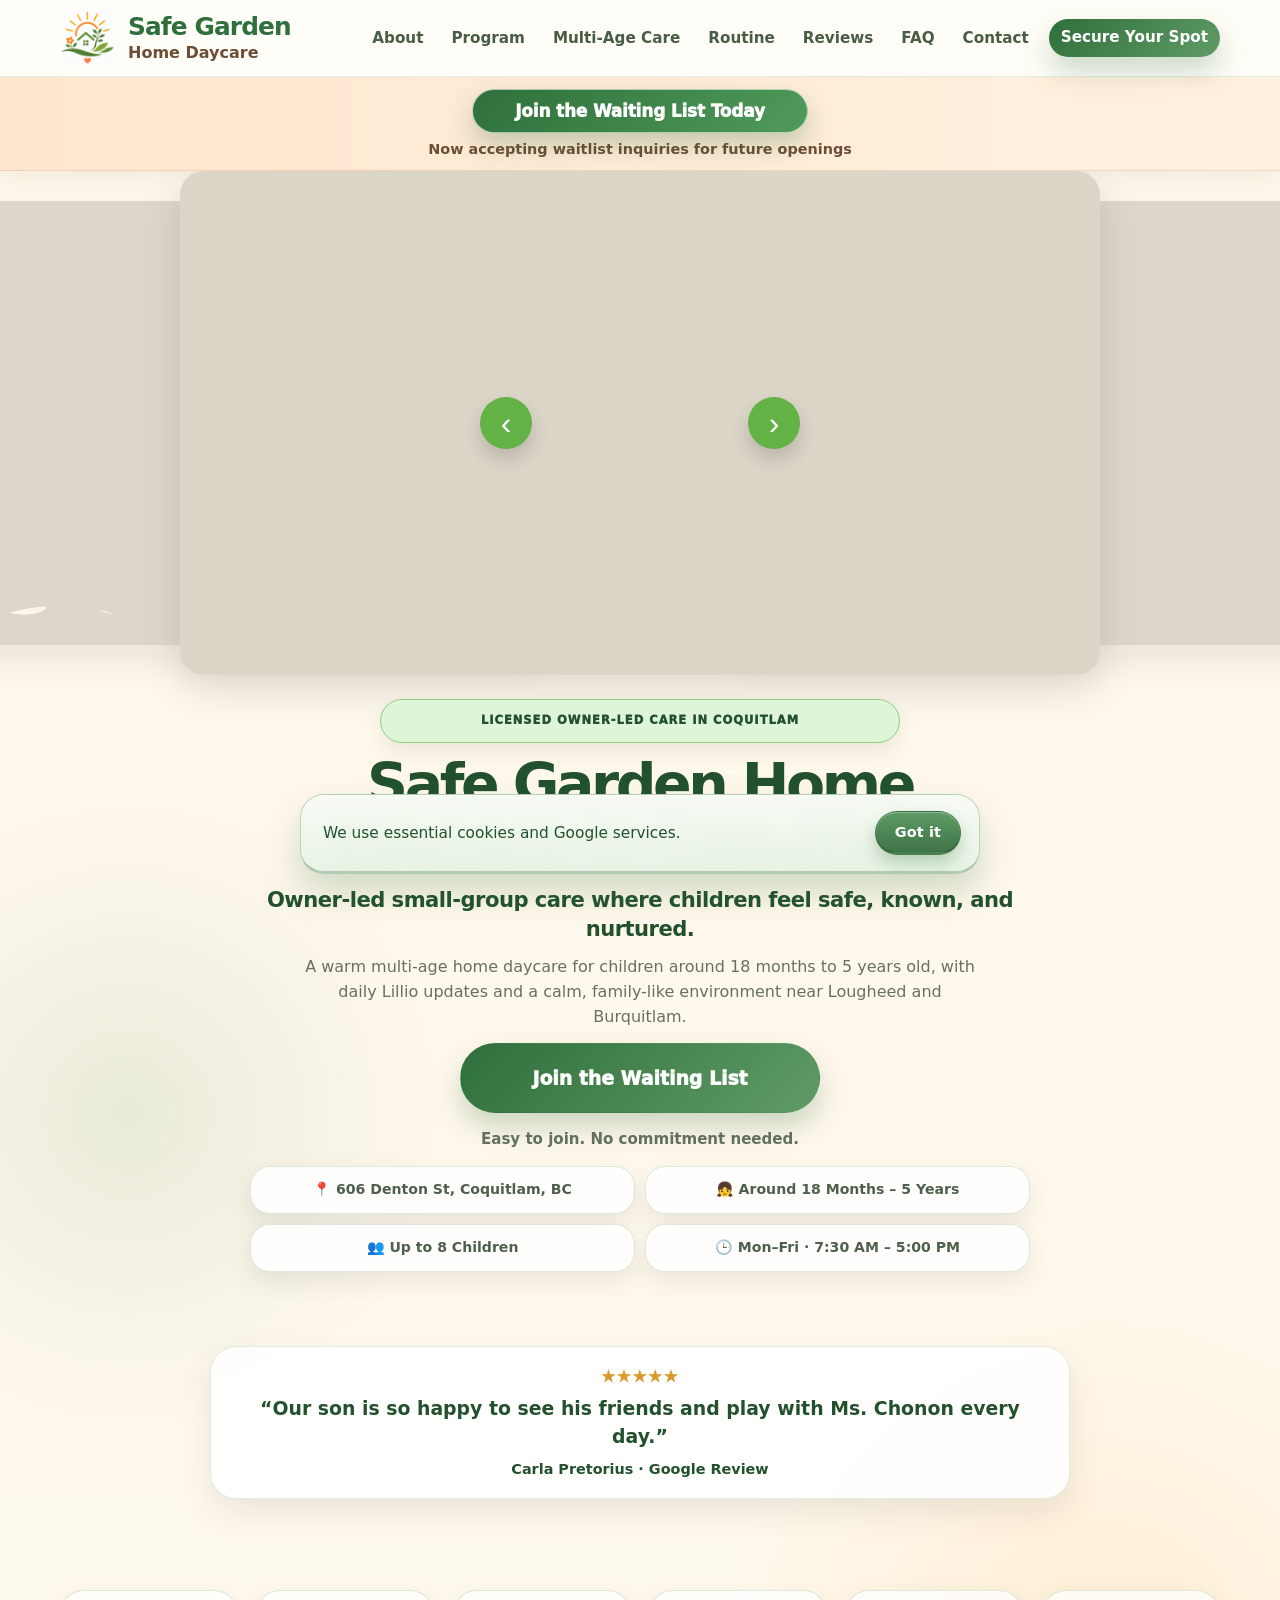
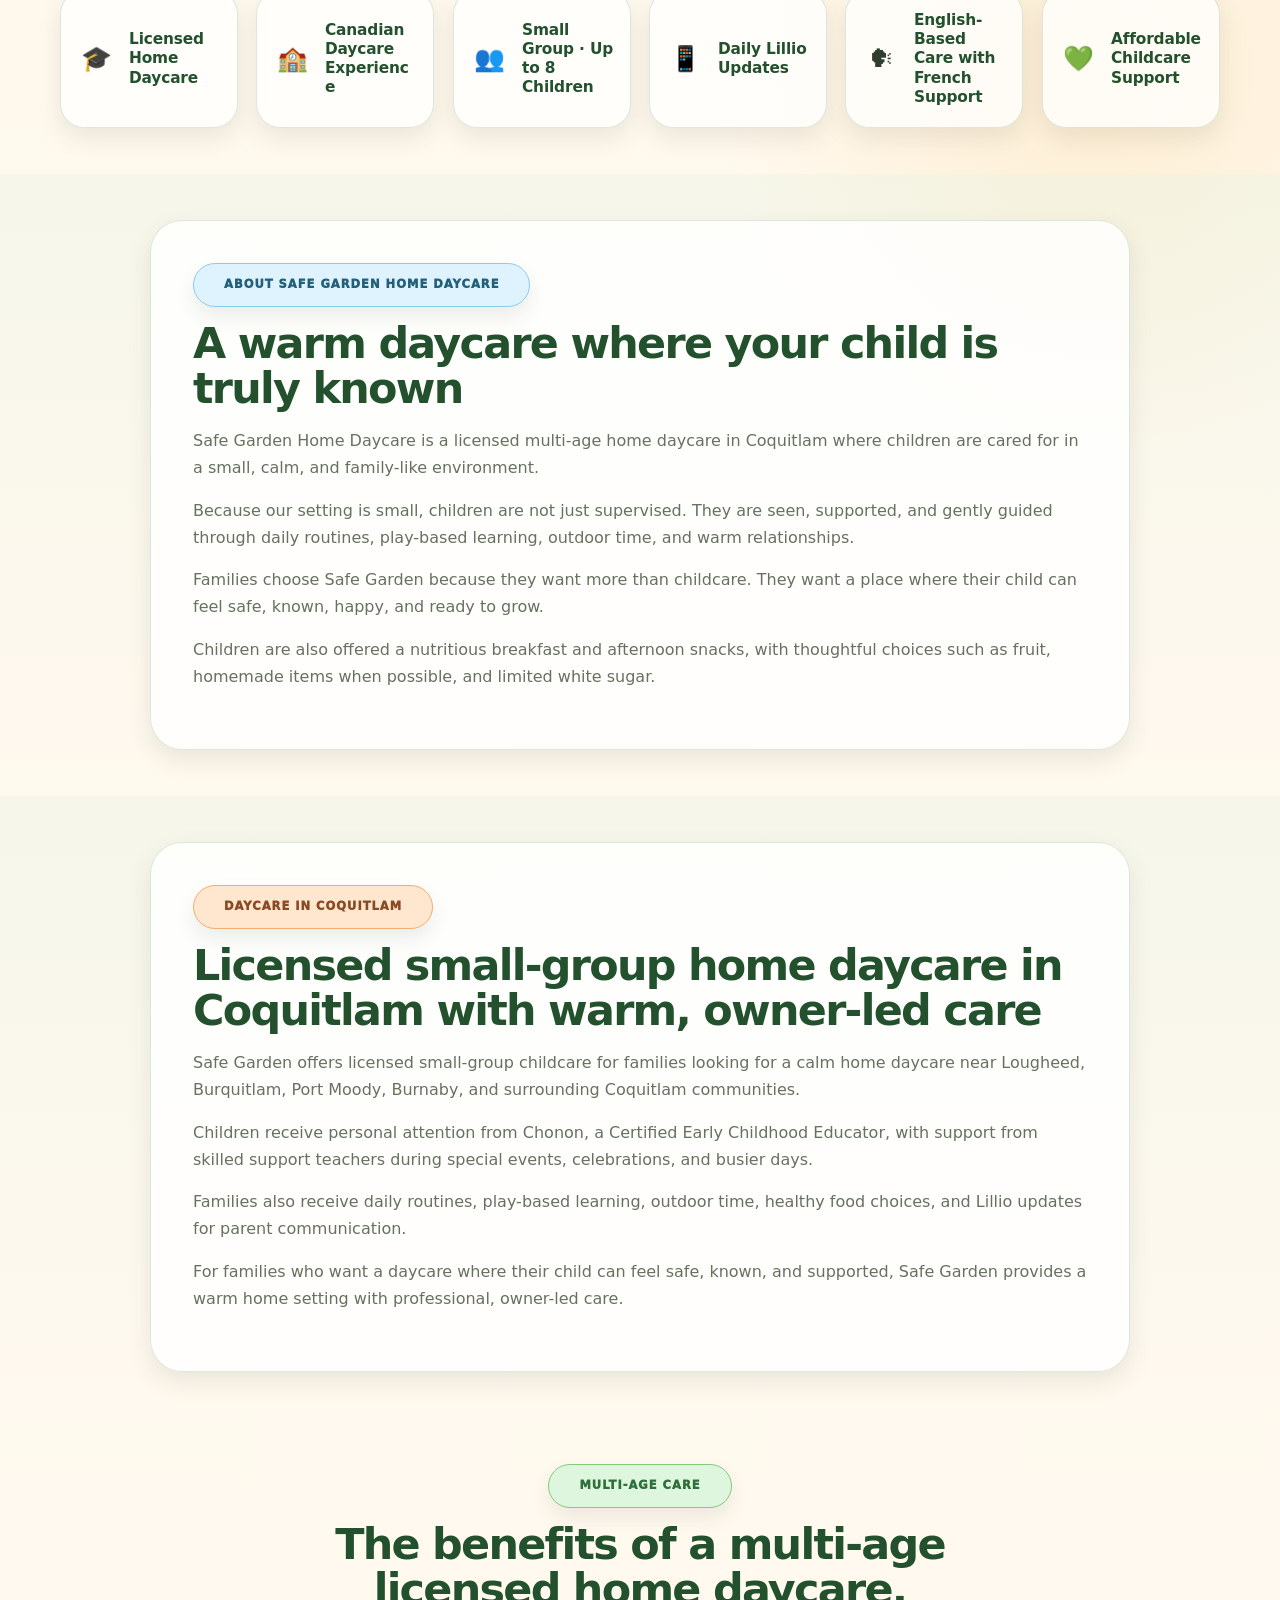
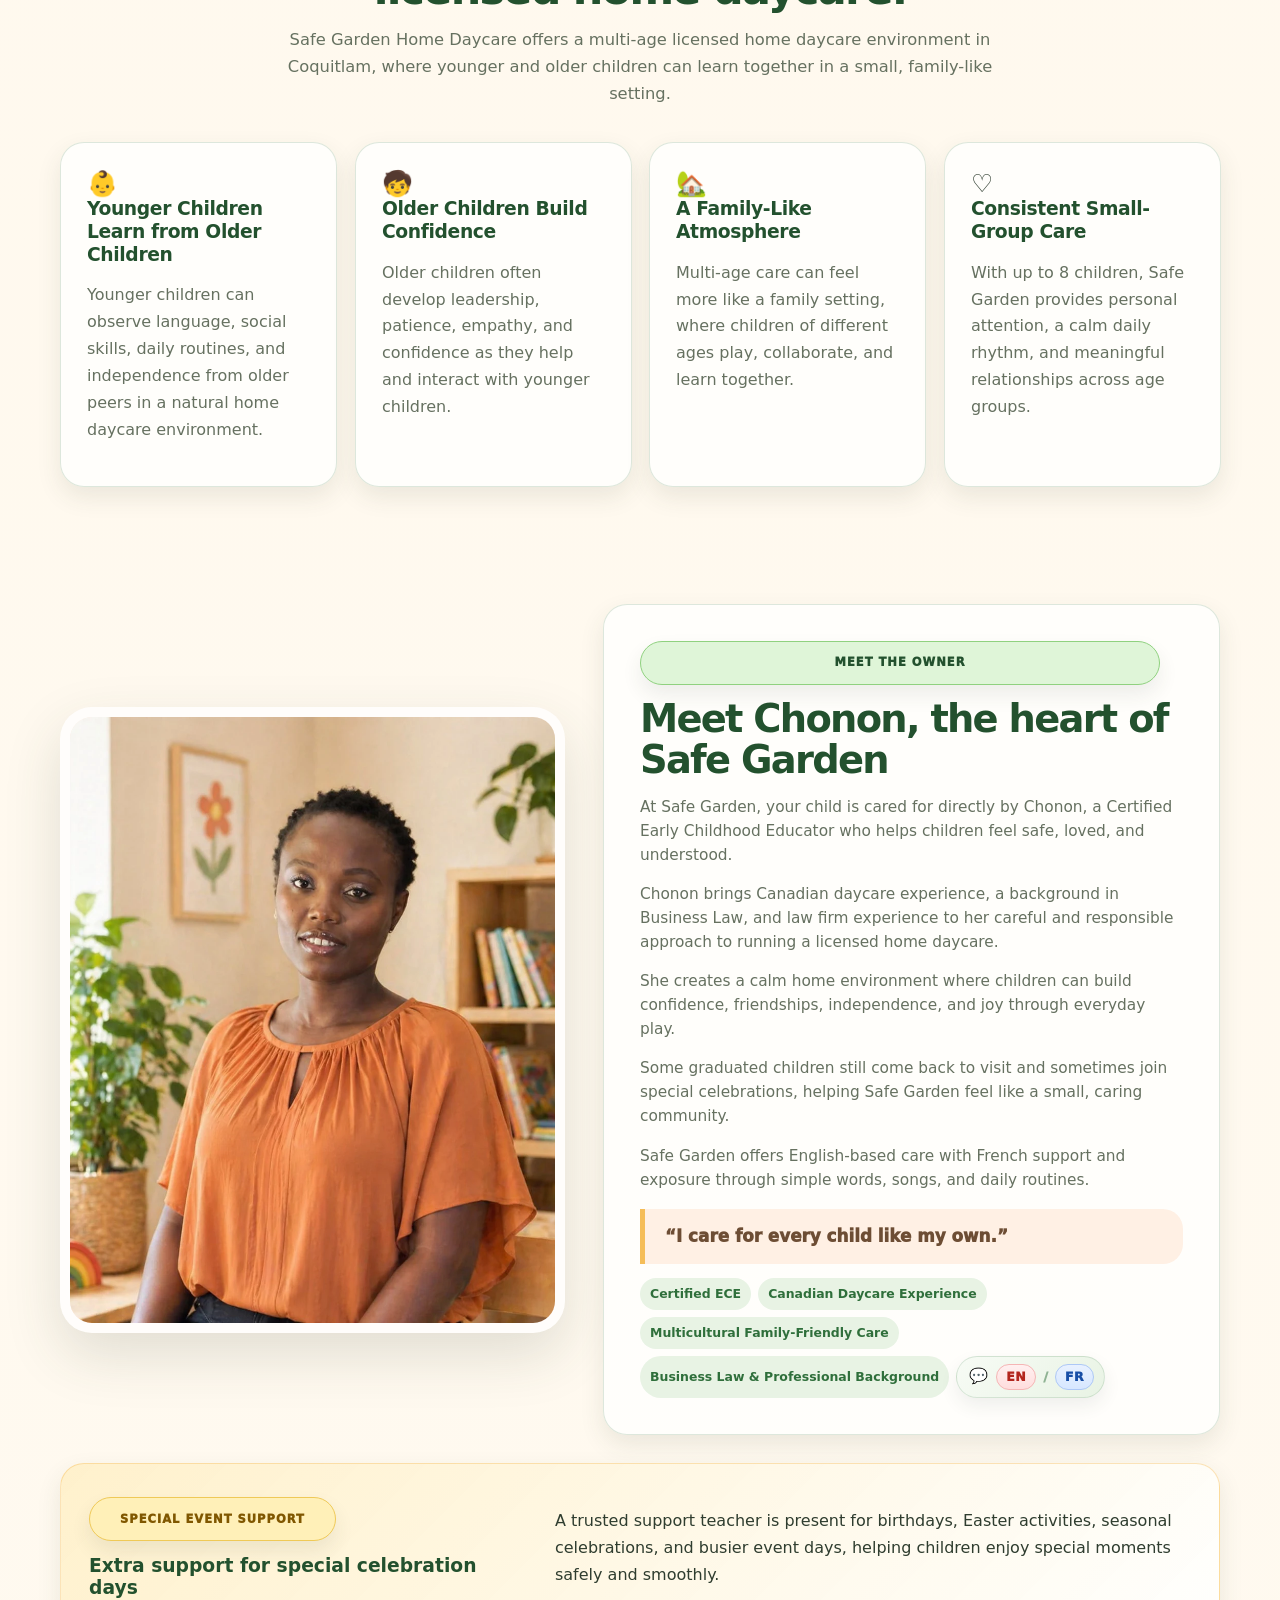
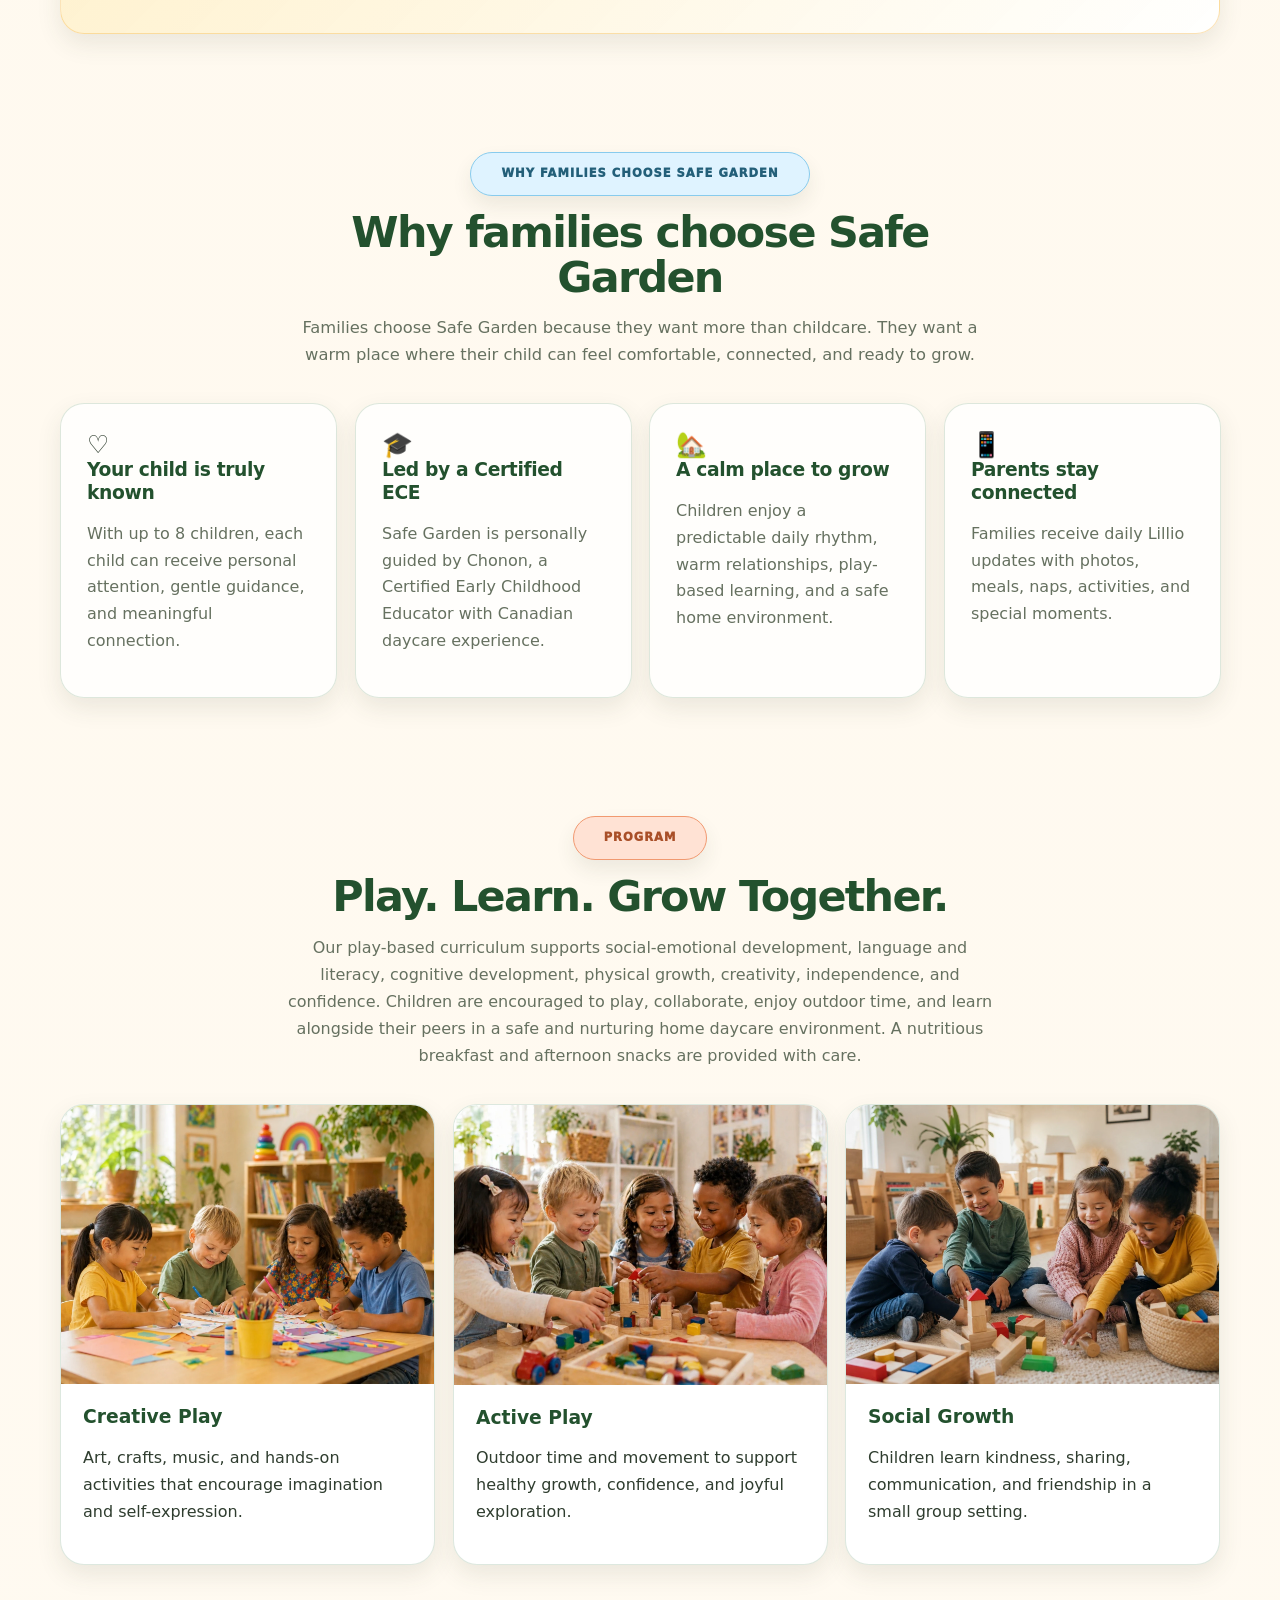
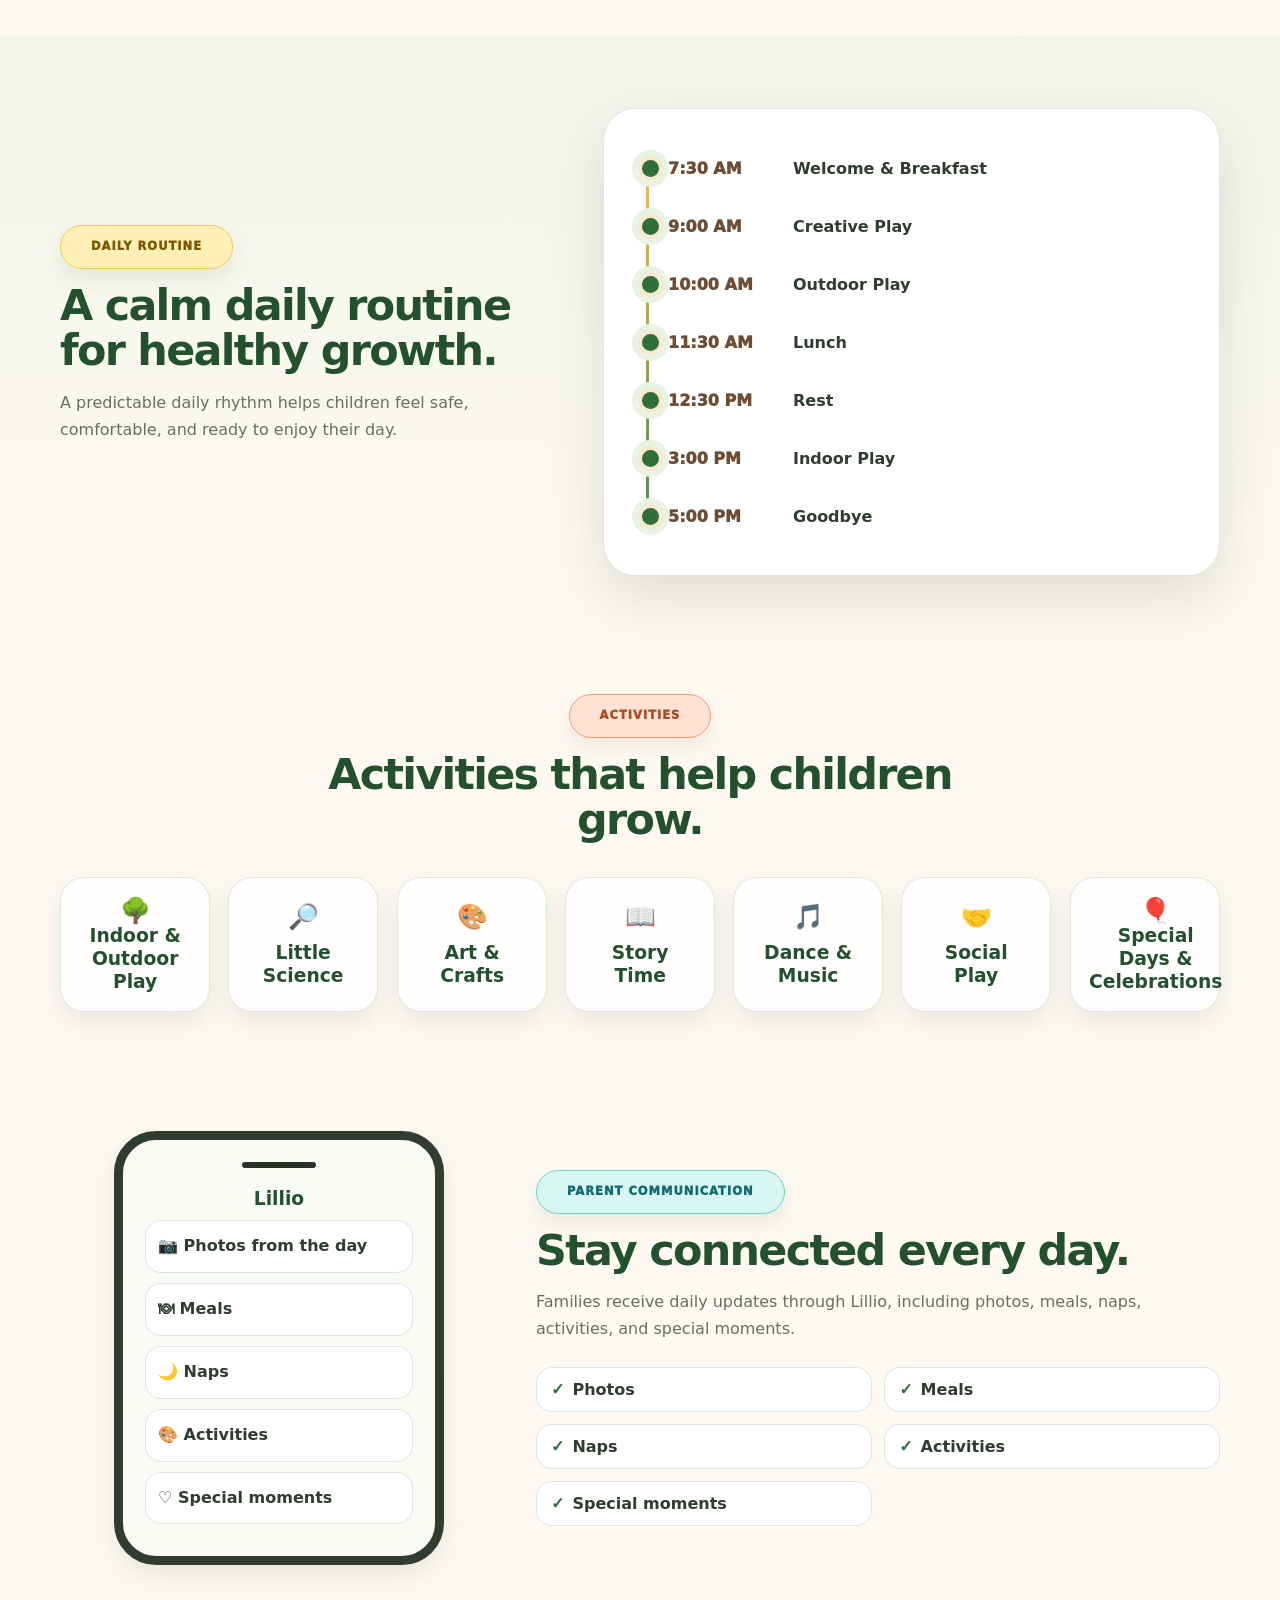
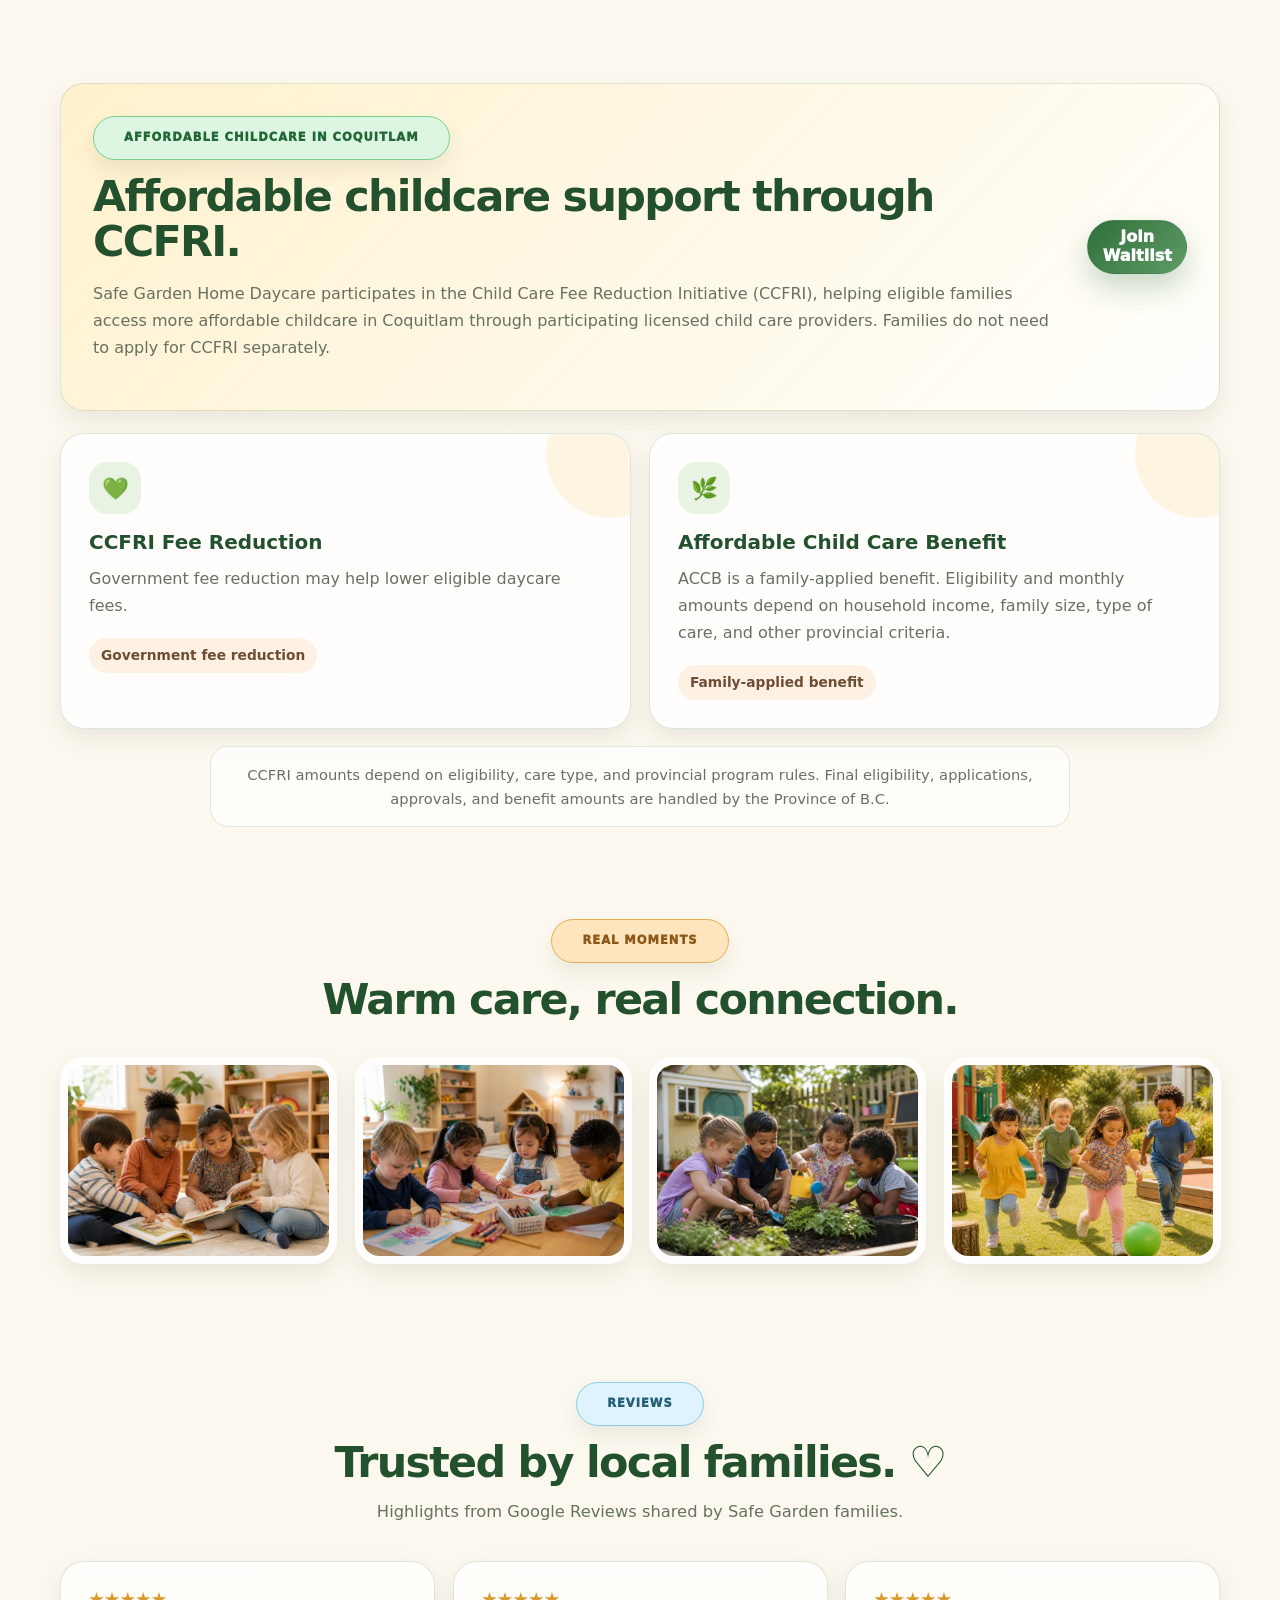
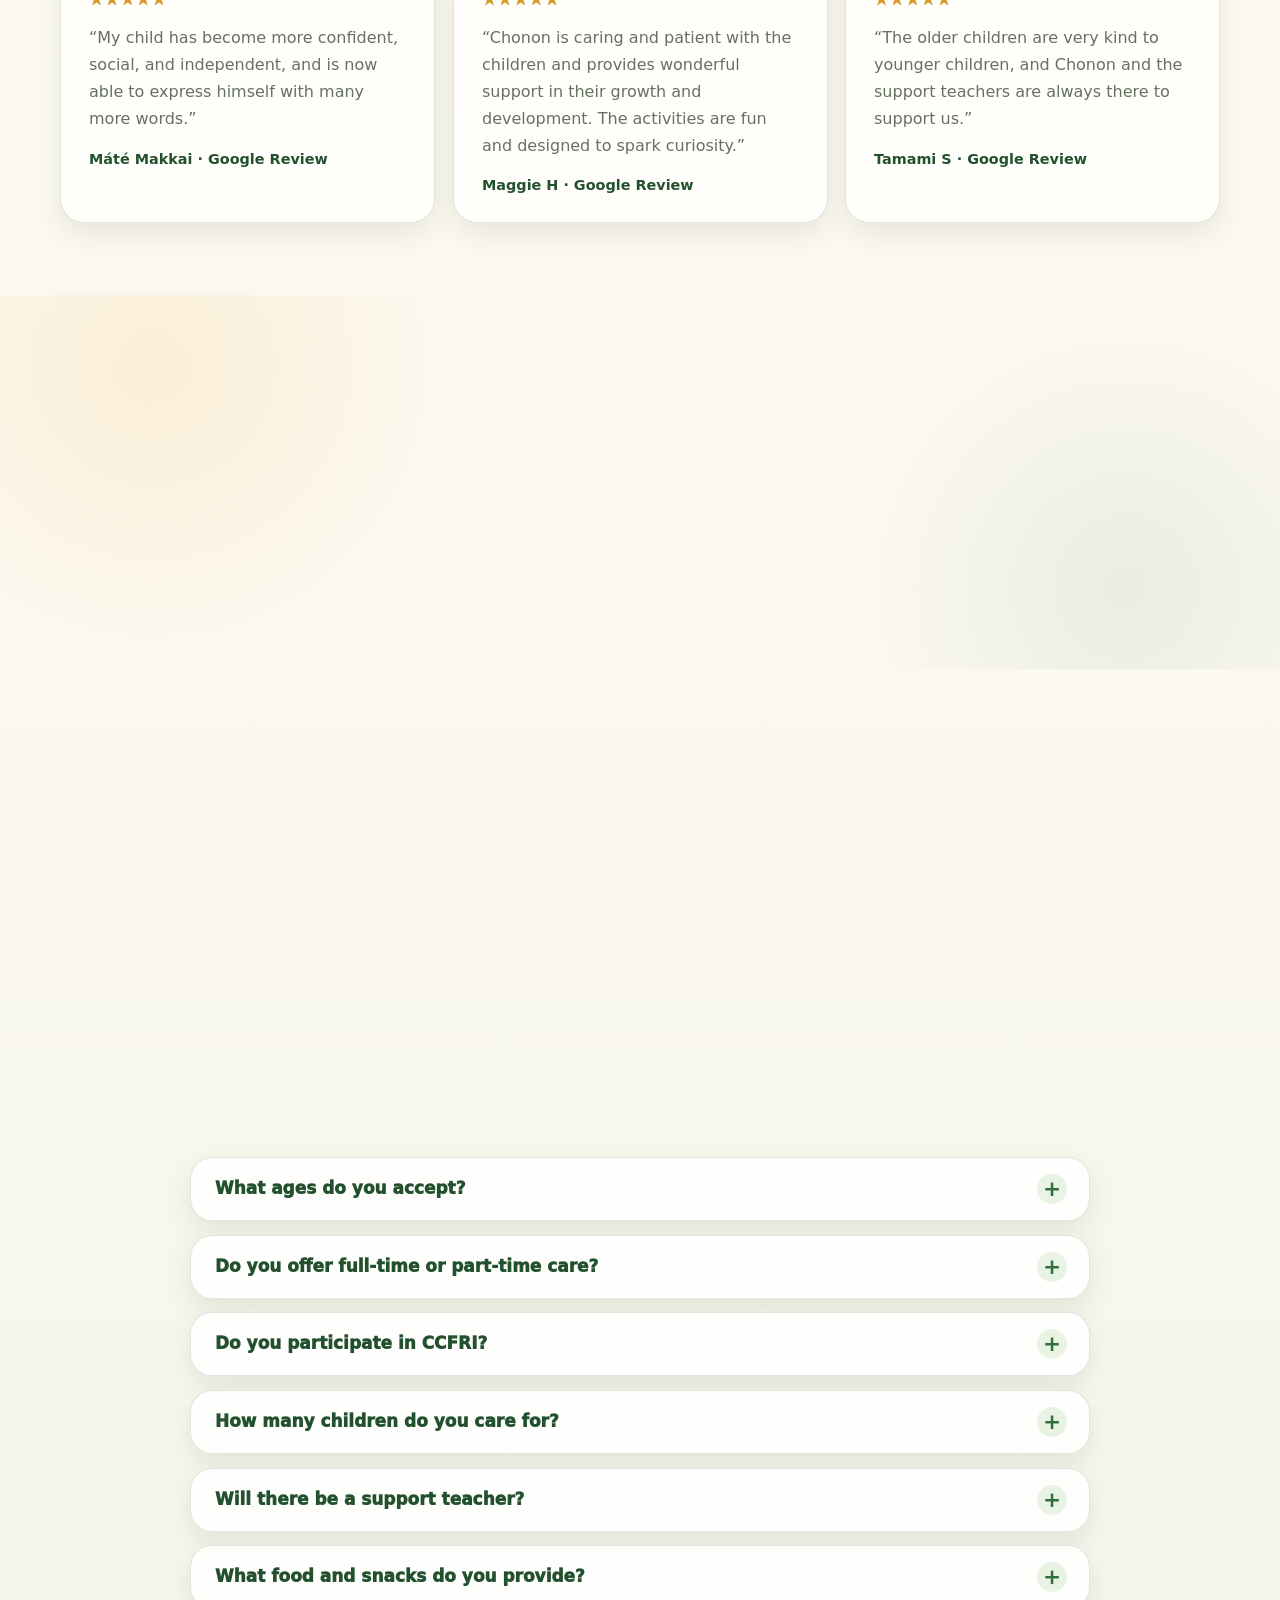
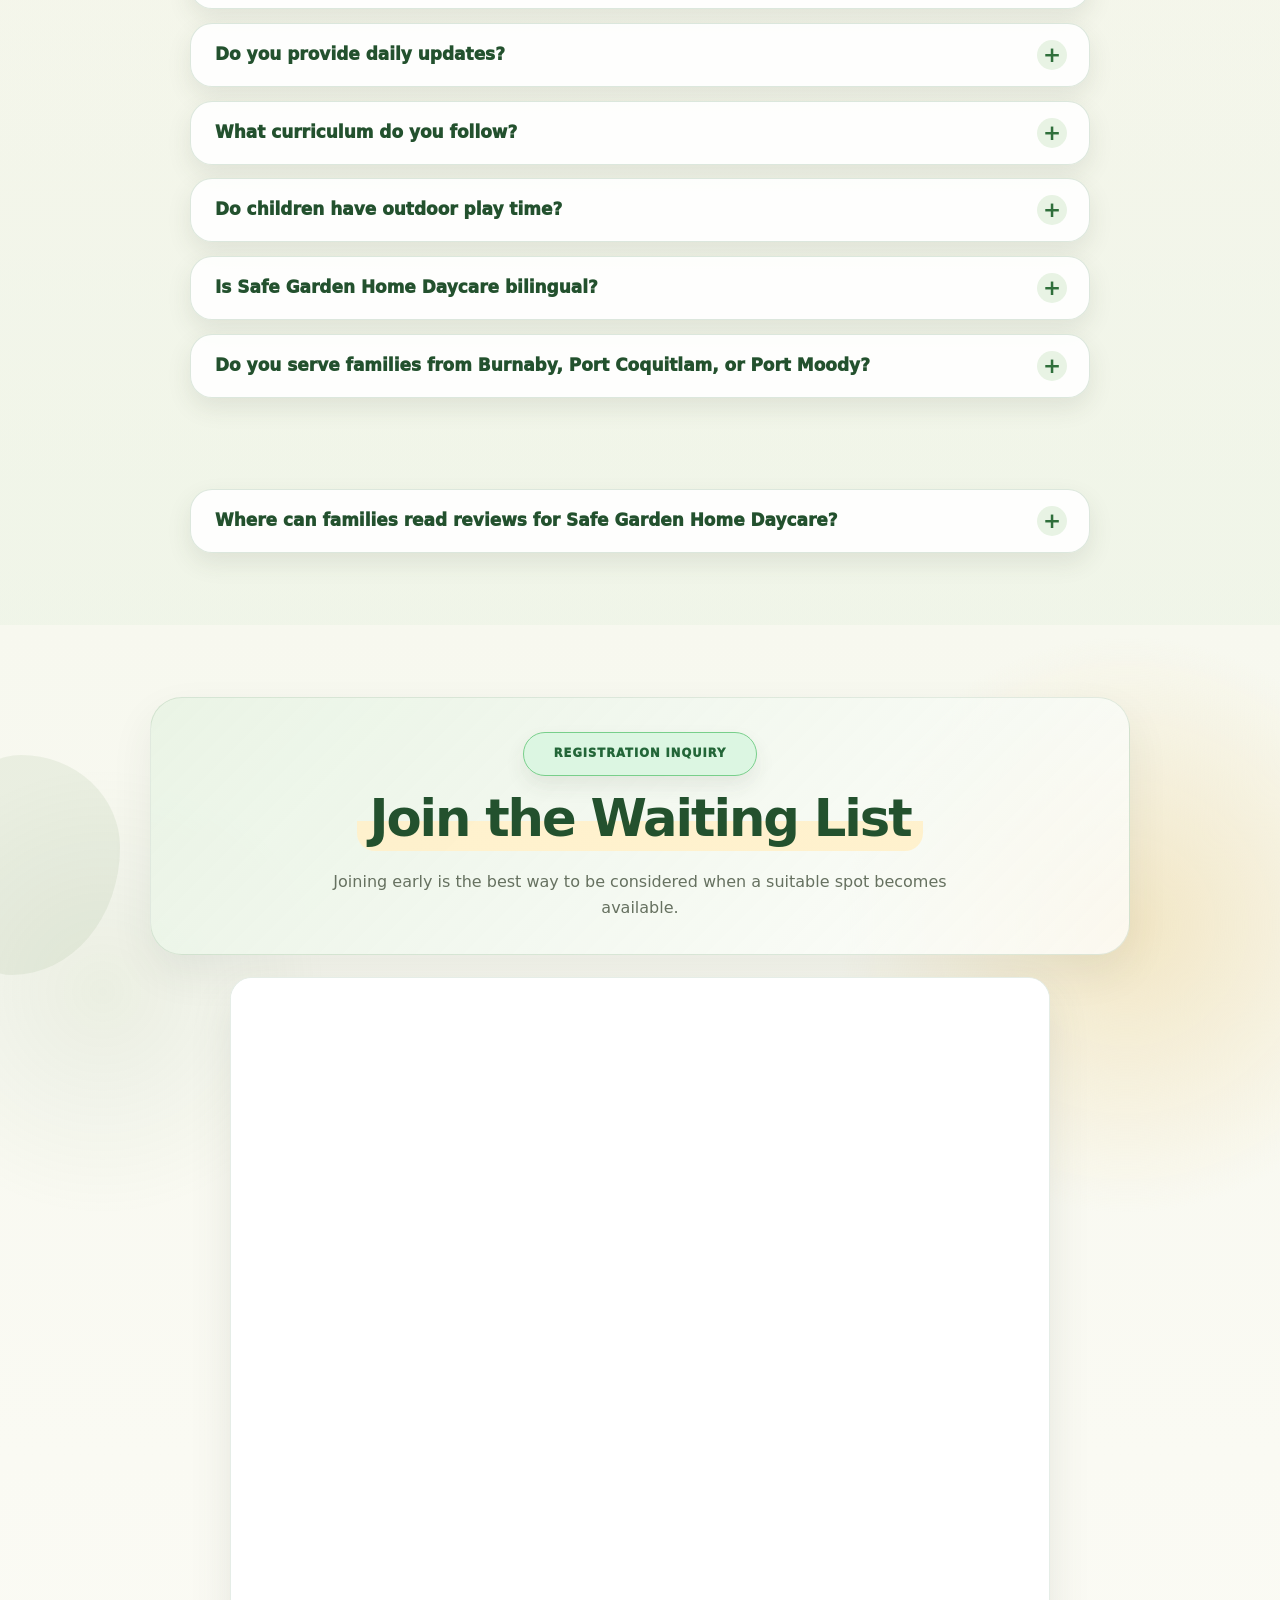
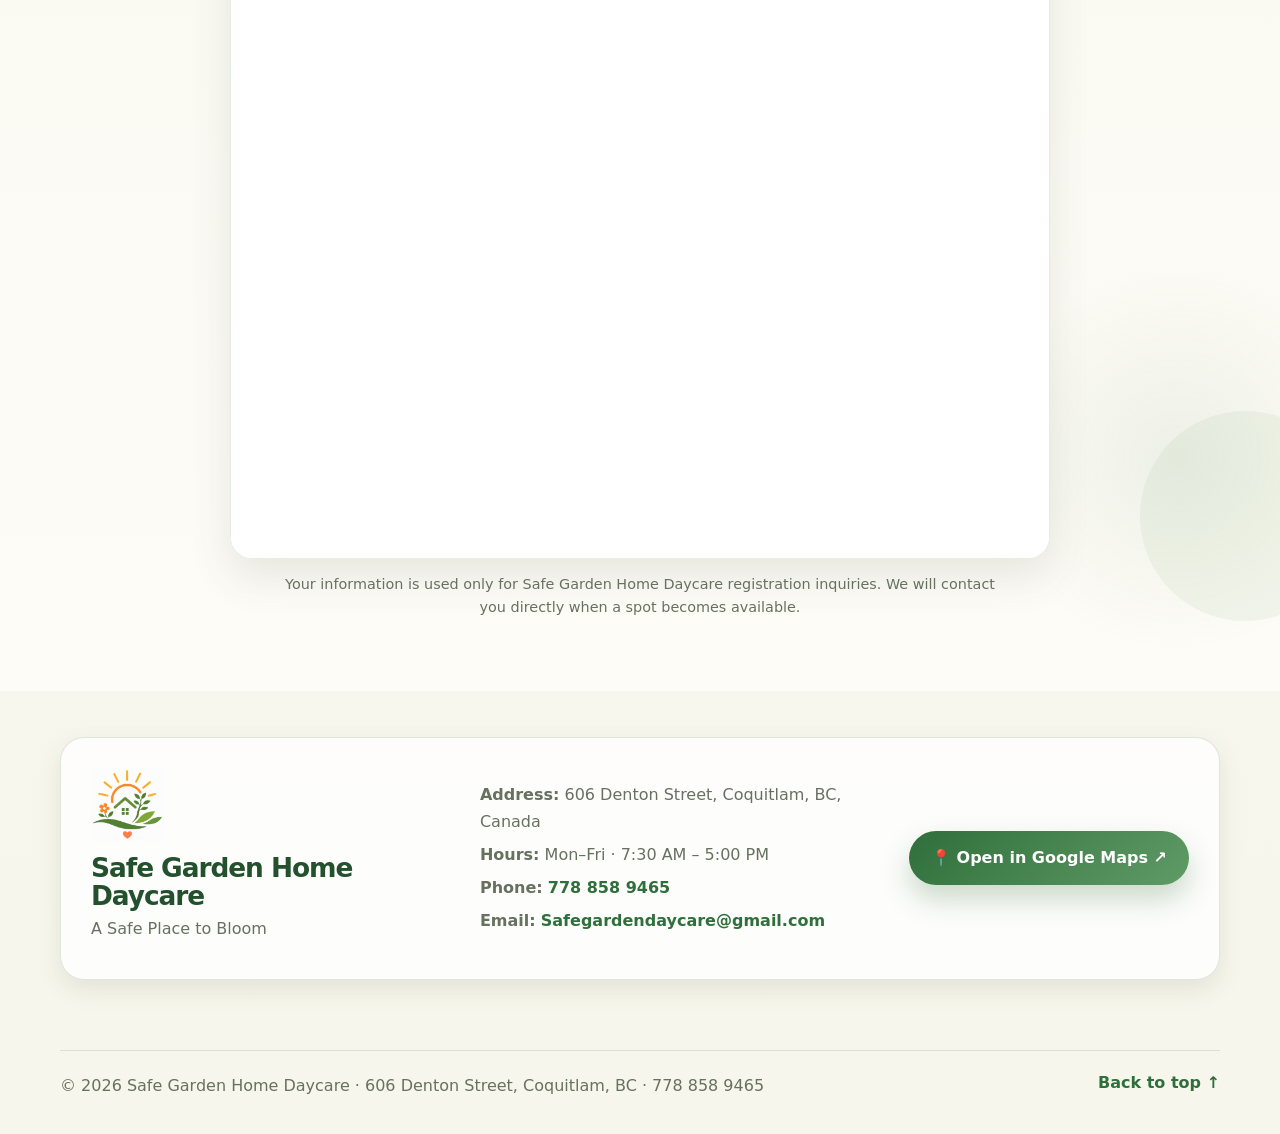
==== commit de0b3f78: "Add files via upload" ====
--- a/index.html
+++ b/index.html
@@ -398,7 +398,7 @@
       transition: none !important;
     }
   </style>
-<link href="css/style.css?v=20260608-19" rel="stylesheet"/>
+<link href="css/style.css?v=20260608-21" rel="stylesheet"/>
 <style>
     /* FAQ accordion polish - kept inside index.html so only HTML needs to be replaced */
     .faq-grid.faq-accordion {
@@ -1015,7 +1015,7 @@
 <p>We use essential cookies and Google services.</p>
 <button onclick="acceptCookie()">Got it</button>
 </div>
-<script src="js/script.js?v=20260608-19"></script>
+<script src="js/script.js?v=20260608-21"></script>
 <script>
   (function () {
     const carousel = document.querySelector('.fv-peek-carousel');
--- a/css/style.css
+++ b/css/style.css
@@ -311,18 +311,6 @@
   pointer-events: none;
 }
 
-.hero-grid {
-  position: relative;
-  display: grid;
-  grid-template-columns: minmax(0, 0.96fr) minmax(390px, 0.88fr);
-  gap: 42px;
-  align-items: center;
-}
-
-.hero-content {
-  min-width: 0;
-}
-
 .hero-text {
   max-width: 600px;
   margin: 22px 0 0;
@@ -392,63 +380,7 @@
   box-shadow: var(--shadow-soft);
 }
 
-.hero-visual {
-  position: relative;
-  z-index: 1;
-  display: flex;
-  justify-content: center;
-  isolation: isolate;
-}
-
 /* Yellow background circle is attached to the image area, so it stays stable at 100%, 67%, and responsive widths. */
-.hero-visual::before {
-  content: "";
-  position: absolute;
-  z-index: -1;
-  width: 76%;
-  height: 76%;
-  right: -6%;
-  top: 8%;
-  border-radius: 50%;
-  background: rgba(245, 189, 88, 0.22);
-  pointer-events: none;
-}
-
-.hero-blob {
-  position: relative;
-  z-index: 1;
-  width: min(100%, 540px);
-  aspect-ratio: 1 / 1;
-  overflow: hidden;
-  border: 12px solid rgba(255, 255, 255, 0.88);
-  border-radius: 42% 58% 47% 53% / 48% 42% 58% 52%;
-  background: var(--peach-soft);
-  box-shadow: var(--shadow);
-  animation: floatSoft 5.5s ease-in-out infinite !important;
-  will-change: transform;
-}
-
-.hero-blob::before {
-  content: "";
-  position: absolute;
-  inset: -20px;
-  border-radius: inherit;
-  box-shadow: inset 0 0 0 1px rgba(255, 255, 255, 0.38);
-  pointer-events: none;
-  z-index: 2;
-}
-
-.hero-blob img {
-  width: 100%;
-  height: 100%;
-  object-fit: cover;
-  object-position: center;
-}
-
-.hero-image {
-  display: none;
-}
-
 /* Shared grids and cards */
 
 .trust-grid,
@@ -470,7 +402,6 @@
 .subsidy-detail-card,
 .contact-card,
 .waitlist-copy,
-.waitlist-form,
 .phone-card,
 .about-copy {
   border: 1px solid var(--line);
@@ -901,75 +832,10 @@
   margin-top: 24px;
 }
 
-.waitlist-form {
-  padding: clamp(22px, 4vw, 34px);
-  background: rgba(255, 255, 255, 0.94);
-}
-
-.form-row {
-  display: grid;
-  grid-template-columns: 1fr 1fr;
-  gap: 14px;
-}
-
-label {
-  display: grid;
-  gap: 7px;
-  margin-bottom: 15px;
-  color: var(--green-deep);
-  font-size: 0.93rem;
-  font-weight: 900;
-}
-
-label span {
-  color: var(--muted);
-  font-weight: 700;
-}
-
 input,
 select,
-textarea {
-  width: 100%;
-  min-height: 48px;
-  padding: 13px 14px;
-  border: 1px solid rgba(47, 111, 59, 0.22);
-  border-radius: 15px;
-  outline: none;
-  background: var(--cream-2);
-  color: var(--ink);
-  font: inherit;
-}
-
-textarea {
-  min-height: 120px;
-  resize: vertical;
-}
-
 input:focus,
 select:focus,
-textarea:focus {
-  background: var(--white);
-  border-color: var(--green);
-  box-shadow: 0 0 0 4px rgba(79, 138, 87, 0.17);
-}
-
-.form-message {
-  min-height: 24px;
-  margin: 0 0 12px;
-  color: var(--green-dark);
-  font-weight: 850;
-}
-
-.form-message.is-error {
-  color: #b64a34;
-}
-
-.form-submit {
-  width: 100%;
-  border: 0;
-  font-size: 1rem;
-}
-
 /* Contact */
 
 .contact-card {
@@ -1054,15 +920,6 @@
   transition-delay: 0.12s;
 }
 
-@keyframes floatSoft {
-  0%, 100% {
-    transform: translateY(0) rotate(-1deg);
-  }
-
-  50% {
-    transform: translateY(-10px) rotate(1deg);
-  }
-}
 
 /* Tablet */
 
@@ -1075,23 +932,7 @@
     padding: 9px 9px;
   }
 
-  .hero-grid {
-    grid-template-columns: minmax(0, 1fr) minmax(340px, 0.86fr);
-    gap: 32px;
-  }
-
-  .hero-visual::before {
-    width: 72%;
-    height: 72%;
-    right: -3%;
-    top: 10%;
-  }
-
-  .hero-blob {
-    width: min(100%, 470px);
-  }
-
-  .trust-grid {
+.trust-grid {
     grid-template-columns: repeat(3, 1fr);
   }
 
@@ -1201,17 +1042,7 @@
     display: none;
   }
 
-  .hero-grid {
-    grid-template-columns: 1fr;
-    gap: 24px;
-  }
-
-  .hero-content {
-    display: grid;
-    gap: 20px;
-  }
-
-  .eyebrow {
+.eyebrow {
     font-size: 0.7rem;
     letter-spacing: 0.095em;
   }
@@ -1232,26 +1063,7 @@
     line-height: 1.58;
   }
 
-  .hero-visual {
-    order: -1;
-  }
-
-  .hero-visual::before {
-    width: 64%;
-    height: 64%;
-    right: -4%;
-    top: 10%;
-    background: rgba(245, 189, 88, 0.18);
-  }
-
-  .hero-blob {
-    width: min(100%, 430px);
-    border-width: 8px;
-    border-radius: 40% 60% 48% 52% / 46% 44% 56% 54%;
-    animation: floatSoft 5.5s ease-in-out infinite !important;
-  }
-
-  .hero-facts {
+.hero-facts {
     grid-template-columns: repeat(2, 1fr);
     gap: 10px;
     margin-top: 0;
@@ -1360,21 +1172,7 @@
     letter-spacing: -0.045em;
   }
 
-  .hero-visual::before {
-    width: 62%;
-    height: 62%;
-    right: -5%;
-    top: 8%;
-  }
-
-  .hero-blob {
-    width: min(100%, 360px);
-    border-width: 7px;
-    border-radius: 38% 62% 48% 52% / 46% 42% 58% 54%;
-    animation: floatSoft 5.5s ease-in-out infinite !important;
-  }
-
-  .hero-facts {
+.hero-facts {
     grid-template-columns: 1fr 1fr;
   }
 
@@ -1389,11 +1187,7 @@
   .activity-grid,
   .review-grid,
   .gallery-grid,
-  .form-row {
-    grid-template-columns: 1fr;
-  }
-
-  .trust-card {
+.trust-card {
     min-height: auto;
     grid-template-columns: 40px 1fr;
     text-align: left;
@@ -1403,8 +1197,7 @@
   .about-copy,
   .timeline,
   .waitlist-copy,
-  .waitlist-form,
-  .contact-card,
+    .contact-card,
   .subsidy-card,
   .subsidy-detail-card,
   .support-card,
@@ -1501,9 +1294,6 @@
     transition: none;
   }
 
-  .leaf {
-    animation: none !important;
-  }
 }
 
 
@@ -1513,99 +1303,6 @@
    Hero circle + EN/FR language badge + polished form section.
    Place this at the very bottom of style.css.
    ========================================================= */
-
-/* -----------------------------
-   HERO DECORATION FIX
------------------------------ */
-
-.hero::after {
-  display: none !important;
-}
-
-.hero-visual::before {
-  display: none !important;
-}
-
-.hero-visual {
-  position: relative;
-  display: flex;
-  justify-content: center;
-  align-items: center;
-  isolation: isolate;
-  overflow: visible;
-}
-
-.hero-orb {
-  position: absolute;
-  right: -5%;
-  top: 9%;
-  width: clamp(230px, 30vw, 380px);
-  aspect-ratio: 1 / 1;
-  border-radius: 50%;
-  background: rgba(245, 189, 88, 0.22);
-  z-index: 0;
-  pointer-events: none;
-}
-
-.hero-blob {
-  position: relative;
-  z-index: 2;
-  width: min(100%, 520px);
-  animation: floatSoft 5.5s ease-in-out infinite !important;
-  will-change: transform;
-}
-
-@media (max-width: 1080px) {
-  .hero-orb {
-    right: -4%;
-    top: 10%;
-    width: clamp(210px, 36vw, 330px);
-  }
-
-  .hero-blob {
-    width: min(100%, 470px);
-  }
-}
-
-@media (max-width: 820px) {
-  .hero-visual {
-    order: -1;
-    width: min(100%, 450px);
-    margin-inline: auto;
-  }
-
-  .hero-orb {
-    display: block !important;
-    right: -6%;
-    top: 10%;
-    width: min(58vw, 270px);
-    min-width: 165px;
-    opacity: 0.9;
-  }
-
-  .hero-blob {
-    width: min(100%, 420px);
-  }
-}
-
-@media (max-width: 560px) {
-  .hero-visual {
-    max-width: 380px;
-  }
-
-  .hero-orb {
-    display: block !important;
-    right: -7%;
-    top: 9%;
-    width: min(52vw, 220px);
-    min-width: 145px;
-    opacity: 0.9;
-  }
-
-  .hero-blob {
-    width: min(100%, 360px);
-  }
-}
 
 /* -----------------------------
    EN / FR LANGUAGE BADGE
@@ -1759,26 +1456,6 @@
   line-height: 1.6;
 }
 
-.waitlist-facts {
-  display: grid;
-  grid-template-columns: repeat(4, minmax(0, 1fr));
-  gap: 14px;
-  margin-top: 28px;
-}
-
-.waitlist-facts span {
-  min-height: 56px;
-  padding: 12px 14px;
-  border-radius: 14px;
-  border: 1px solid rgba(47, 111, 59, 0.08);
-  background: rgba(255, 255, 255, 0.88);
-  box-shadow: 0 10px 24px rgba(90, 97, 78, 0.08);
-  color: #3e5a43;
-  font-size: 0.9rem;
-  font-weight: 850;
-  text-align: center;
-}
-
 .google-form-card {
   max-width: 820px;
   margin: 0 auto;
@@ -1810,9 +1487,6 @@
 }
 
 @media (max-width: 980px) {
-  .waitlist-facts {
-    grid-template-columns: repeat(2, minmax(0, 1fr));
-  }
 }
 
 @media (max-width: 820px) {
@@ -1853,17 +1527,7 @@
     height: 140px;
   }
 
-  .waitlist-facts {
-    grid-template-columns: 1fr;
-    gap: 10px;
-  }
-
-  .waitlist-facts span {
-    min-height: 50px;
-    font-size: 0.82rem;
-  }
-
-  .google-form-wrap {
+.google-form-wrap {
     border-radius: 18px;
   }
 
@@ -1903,10 +1567,6 @@
 button,
 input,
 select,
-textarea {
-  font-family: -apple-system, BlinkMacSystemFont, "Segoe UI", Roboto, Helvetica, Arial, "Noto Sans", sans-serif;
-}
-
 h1,
 h2,
 h3,
@@ -2097,13 +1757,7 @@
 
   .hero-facts span,
   .mini-facts span,
-  .waitlist-facts span {
-    overflow-wrap: break-word;
-    word-break: normal;
-    line-height: 1.25;
-  }
-
-  .trust-grid {
+.trust-grid {
     grid-template-columns: repeat(2, minmax(0, 1fr)) !important;
     gap: 14px !important;
   }
@@ -2168,11 +1822,7 @@
     padding-top: 26px;
   }
 
-  .hero-content {
-    gap: 16px;
-  }
-
-  .hero-text {
+.hero-text {
     margin-top: 0 !important;
   }
 
@@ -2216,11 +1866,7 @@
   .activity-grid,
   .review-grid,
   .gallery-grid,
-  .form-row {
-    grid-template-columns: 1fr !important;
-  }
-
-  .feature-card,
+.feature-card,
   .image-card div,
   .review-card,
   .support-card,
@@ -2895,10 +2541,6 @@
 }
 
 /* Keep the floating hero image soft but not distracting. */
-.hero-blob {
-  animation: floatSoft 5.5s ease-in-out infinite !important;
-}
-
 @media (prefers-reduced-motion: reduce) {
   .reveal,
   .reveal.is-visible,
@@ -2910,9 +2552,6 @@
     animation: none !important;
   }
 
-  .hero-blob {
-    animation: none !important;
-  }
 }
 
 /* ===== Hero single CTA: larger waitlist button ===== */
@@ -2948,13 +2587,6 @@
     padding: 0 22px;
   }
 }
-
-/* =========================================================
-   STABLE SOFT MOTION + LIGHTBOX FINAL
-   - No repeated in/out motion, so desktop scroll does not jitter
-   - Soft Ariake-style fade-up once per element
-   - Keeps image click-to-enlarge
-   ========================================================= */
 
 html:not(.motion-ready) .reveal {
   opacity: 1 !important;
@@ -3113,27 +2745,6 @@
     box-shadow 0.22s ease;
 }
 
-html.motion-ready .hero-content.is-visible .hero-facts span {
-  opacity: 1;
-  transform: translate3d(0, 0, 0);
-}
-
-html.motion-ready .hero-content.is-visible .hero-facts span:nth-child(1) {
-  transition-delay: 0.12s;
-}
-
-html.motion-ready .hero-content.is-visible .hero-facts span:nth-child(2) {
-  transition-delay: 0.20s;
-}
-
-html.motion-ready .hero-content.is-visible .hero-facts span:nth-child(3) {
-  transition-delay: 0.28s;
-}
-
-html.motion-ready .hero-content.is-visible .hero-facts span:nth-child(4) {
-  transition-delay: 0.36s;
-}
-
 /* Hero CTA appears after the fact cards */
 html.motion-ready .hero-actions-single {
   opacity: 0;
@@ -3143,11 +2754,6 @@
     transform 0.72s cubic-bezier(0.22, 1, 0.36, 1) 0.46s;
 }
 
-html.motion-ready .hero-content.is-visible .hero-actions-single {
-  opacity: 1;
-  transform: translate3d(0, 0, 0);
-}
-
 /* Gentle CTA breathing motion: subtle, not salesy */
 @keyframes gentleCtaBreath {
   0%, 100% {
@@ -3177,12 +2783,6 @@
 
 /* Small hover lift for cards and fact chips */
 .hero-facts span:hover,
-.waitlist-facts span:hover {
-  transform: translate3d(0, -3px, 0);
-  border-color: rgba(47, 111, 59, 0.26);
-  box-shadow: 0 14px 30px rgba(56, 70, 45, 0.12);
-}
-
 html.motion-ready .review-card.reveal.is-visible:hover,
 html.motion-ready .contact-card.reveal.is-visible:hover,
 html.motion-ready .subsidy-detail-card.reveal.is-visible:hover,
@@ -3293,66 +2893,7 @@
   position: relative;
 }
 
-.owner-photo-label {
-  position: absolute;
-  left: 22px;
-  bottom: 22px;
-  z-index: 3;
-
-  max-width: min(78%, 350px);
-  padding: 14px 16px;
-
-  border: 1px solid rgba(255, 255, 255, 0.5);
-  border-radius: 22px;
-
-  background: linear-gradient(135deg, rgba(47, 111, 59, 0.96), rgba(79, 138, 87, 0.92));
-  color: #ffffff;
-
-  box-shadow: 0 16px 34px rgba(24, 45, 27, 0.24);
-  backdrop-filter: blur(8px);
-  -webkit-backdrop-filter: blur(8px);
-}
-
-.owner-photo-label span {
-  display: block;
-  margin-bottom: 5px;
-
-  color: rgba(255, 255, 255, 0.88);
-  font-size: 0.72rem;
-  font-weight: 950;
-  letter-spacing: 0.1em;
-  line-height: 1.2;
-  text-transform: uppercase;
-}
-
-.owner-photo-label strong {
-  display: block;
-
-  color: #ffffff;
-  font-size: 1.03rem;
-  font-weight: 950;
-  line-height: 1.22;
-}
-
 @media (max-width: 560px) {
-  .owner-photo-label {
-    left: 14px;
-    right: 14px;
-    bottom: 14px;
-
-    max-width: none;
-    padding: 12px 14px;
-    border-radius: 18px;
-  }
-
-  .owner-photo-label span {
-    font-size: 0.68rem;
-  }
-
-  .owner-photo-label strong {
-    font-size: 0.92rem;
-    line-height: 1.25;
-  }
 }
 
 
@@ -3485,10 +3026,6 @@
 }
 
 /* Do not place the owner message over the photo */
-.owner-photo-label {
-  display: none !important;
-}
-
 .owner-mobile-intro {
   display: none;
 }
@@ -4034,11 +3571,7 @@
   .map-button,
   .subsidy-card .btn,
   .subsidy-card .btn-secondary,
-  .hero-blob {
-    animation: none !important;
-  }
-
-  .btn,
+.btn,
   .nav-cta,
   .map-button,
   .notice-link,
@@ -4076,30 +3609,7 @@
     padding: 26px 0 44px !important;
   }
 
-  .hero-grid {
-    display: grid !important;
-    grid-template-columns: 1fr !important;
-    gap: 24px !important;
-  }
-
-  .hero-content {
-    order: 1 !important;
-    display: grid !important;
-    gap: 16px !important;
-  }
-
-  .hero-visual {
-    order: 2 !important;
-    width: min(100%, 390px) !important;
-    margin: 6px auto 0 !important;
-  }
-
-  .hero-blob {
-    width: min(100%, 360px) !important;
-    border-width: 8px !important;
-  }
-
-  .hero-text {
+.hero-text {
     margin-top: 0 !important;
   }
 
@@ -4167,14 +3677,6 @@
     font-size: 0.68rem !important;
   }
 
-  .hero-visual {
-    width: min(100%, 345px) !important;
-  }
-
-  .hero-blob {
-    width: min(100%, 330px) !important;
-    border-width: 7px !important;
-  }
 }
 
 @media (max-width: 390px) {
@@ -4192,13 +3694,6 @@
     font-size: 0.68rem !important;
   }
 
-  .hero-visual {
-    width: min(100%, 320px) !important;
-  }
-
-  .hero-blob {
-    width: min(100%, 305px) !important;
-  }
 }
 
 /* Mobile shimmer: hover does not exist on phones, so animate the shine automatically */
@@ -4566,10 +4061,6 @@
 .hero-full-slider .hero-grid,
 .hero-full-slider .hero-visual,
 .hero-full-slider .hero-blob,
-.hero-full-slider .hero-orb {
-  display: none !important;
-}
-
 /* Mobile: keep CTA visible quickly, but retain full-width slider feel */
 @media (max-width: 820px) {
   .hero-full-slider {
@@ -5890,13 +5381,6 @@
 
 
 /* =========================================================
-   FINAL V4 CLEANUP
-   Removed image overlay, FV dots, and unused old slider code.
-   FV arrows, autoplay, CTA, H1, cookie notice, and all images remain.
-   Cache version: 20260608-4
-   ========================================================= */
-
-/* =========================================================
    FINAL V5 FV COPY ANIMATION OFF
    Disables animation only for the first-view text/copy area.
    FV image size, crop, slider, arrows, CTA, cookie, and lower sections stay unchanged.
@@ -5914,13 +5398,35 @@
   transition: none !important;
 }
 
+
+.fv-peek-dots,
+.fv-peek-dot,
+.hero-dots,
+.hero-dot,
+.slider-dots,
+.slider-dot,
+.image-lightbox,
+.gallery-lightbox,
+.lightbox,
+.image-modal,
+.photo-modal,
+.lightbox-close,
+.close-lightbox,
+.leaf,
+.hero-blob,
+.hero-visual,
+.hero-grid,
+.hero-content,
+/* Current FV uses .hero-full-slider and .fv-peek-*.
+   Do not recreate old floating circles, image lightbox, or dot navigation. */
+
 /* =========================================================
-   FINAL V6 CONTENT + CV POLISH
-   Marketing copy polish, featured review, stronger waitlist heading,
-   special event support emphasis, and slightly tighter section rhythm.
-   No image size, FV slider, Google Form, or heavy feature changes.
+   FINAL V21 CONSOLIDATED POLISH
+   Consolidated final overrides after CSS cleanup.
+   Keeps current FV, Google Form, FAQ, reviews, mobile labels, and long-text alignment.
    ========================================================= */
 
+/* Featured review under FV */
 .featured-review-strip {
   padding-top: 18px;
   padding-bottom: 28px;
@@ -5946,7 +5452,7 @@
 }
 
 .featured-review-card p {
-  max-width: 680px;
+  max-width: 760px;
   margin: 0 auto 8px;
   color: var(--green-deep);
   font-size: clamp(1rem, 1.6vw, 1.18rem);
@@ -5954,11 +5460,13 @@
   line-height: 1.5;
 }
 
-.featured-review-card strong {
-  color: var(--muted);
+.featured-review-card strong,
+.review-card strong {
+  color: var(--green-deep);
   font-size: 0.9rem;
 }
 
+.reviews .section-heading .section-intro,
 .why .section-heading .section-intro {
   max-width: 760px;
   margin: 14px auto 0;
@@ -5982,189 +5490,30 @@
   color: #8a5b0f;
 }
 
+.waitlist-facts {
+  display: none !important;
+}
+
 .waitlist-intro {
+  display: block;
+  max-width: 980px;
+  margin: 0 auto 22px;
   padding: clamp(22px, 3.2vw, 34px);
   border: 1px solid rgba(47, 111, 59, 0.13);
   border-radius: 32px;
   background: linear-gradient(135deg, rgba(232, 243, 228, 0.92), rgba(255, 255, 255, 0.72));
   box-shadow: 0 18px 42px rgba(56, 70, 45, 0.08);
-}
-
-.waitlist-intro h2 {
-  display: inline-block;
-  padding: 0.08em 0.35em 0.14em;
-  border-radius: 22px;
-  background: linear-gradient(135deg, rgba(232, 243, 228, 0.9), rgba(255, 241, 204, 0.78));
-}
-
-@media (min-width: 821px) {
-  .section-pad {
-    padding-top: 72px;
-    padding-bottom: 72px;
-  }
-
-  .section-pad-sm {
-    padding-top: 46px;
-    padding-bottom: 46px;
-  }
-}
-
-@media (max-width: 820px) {
-  .featured-review-strip {
-    padding-top: 12px;
-    padding-bottom: 22px;
-  }
-
-  .featured-review-card {
-    padding: 18px 18px;
-    border-radius: 22px;
-  }
-
-  .featured-review-card p {
-    font-size: 0.98rem;
-  }
-
-  .why .section-heading .section-intro {
-    font-size: 0.96rem;
-  }
-
-  .waitlist-intro {
-    padding: 22px 18px;
-    border-radius: 26px;
-  }
-
-  .waitlist-intro h2 {
-    padding-left: 0.2em;
-    padding-right: 0.2em;
-  }
-}
-
-@media (max-width: 560px) {
-  .feature-card p {
-    font-size: 0.94rem;
-    line-height: 1.58;
-  }
-
-  .support-card {
-    gap: 14px;
-  }
-}
-
-/* =========================================================
-   FINAL V7 POLISH
-   Fix waiting-list heading highlight, update featured review
-   presentation, and support more emotional About copy.
-   ========================================================= */
-
-.reviews .section-heading .section-intro {
-  max-width: 680px;
-  margin: 12px auto 0;
-  color: var(--muted);
-  line-height: 1.6;
-}
-
-.featured-review-card p {
-  max-width: 760px;
-}
-
-/* Fix the waiting-list heading highlight.
-   The v6 inline-block pill was too wide and looked broken on desktop.
-   This uses a softer text highlight that can wrap naturally. */
-.waitlist-intro h2 {
-  display: inline;
-  padding: 0 0.12em;
-  border-radius: 0;
-  background: linear-gradient(180deg, transparent 52%, rgba(255, 241, 204, 0.95) 52%);
-  box-decoration-break: clone;
-  -webkit-box-decoration-break: clone;
-}
-
-.waitlist-intro {
-  max-width: 980px;
-}
-
-.waitlist-intro p {
-  max-width: 760px;
-}
-
-/* Make the facts sit a little lower so the title area has breathing room. */
-.waitlist-facts {
-  margin-top: 32px;
-}
-
-.seo-summary h2 + p {
-  margin-top: 18px;
-}
-
-.seo-summary p {
-  max-width: 840px;
-}
-
-@media (max-width: 820px) {
-  .waitlist-intro h2 {
-    display: inline;
-    line-height: 1.08;
-  }
-
-  .waitlist-intro p {
-    max-width: 560px;
-  }
-
-  .waitlist-facts {
-    margin-top: 24px;
-  }
-}
-
-@media (max-width: 560px) {
-  .featured-review-card p {
-    font-size: 0.95rem;
-    line-height: 1.55;
-  }
-
-  .waitlist-intro h2 {
-    font-size: clamp(2.05rem, 11vw, 3rem);
-  }
-}
-
-/* =========================================================
-   FINAL V8 REVIEW + FAQ + FOOD COPY POLISH
-   Keeps v7 waiting-list heading fix. No image/FV/form changes.
-   ========================================================= */
-
-.faq .section-heading h2 {
-  max-width: 980px;
-  margin-inline: auto;
-}
-
-.featured-review-card strong,
-.review-card strong {
-  color: var(--green-deep);
-}
-
-@media (max-width: 560px) {
-  .faq .section-heading h2 {
-    font-size: clamp(1.9rem, 9.4vw, 2.65rem);
-  }
-}
-
-/* =========================================================
-   FINAL V9 WAITING LIST HEADING LAYOUT FIX
-   Keep the eyebrow and heading on separate centered lines.
-   No copy, image, form, slider, FAQ, or review changes.
-   ========================================================= */
-
-.waitlist-intro {
-  display: block;
   text-align: center;
 }
 
 .waitlist-intro .eyebrow,
 .waitlist-intro .segment-pill {
   display: inline-flex;
-  width: auto;
+  width: fit-content;
   max-width: 100%;
   margin: 0 auto 18px;
-  vertical-align: middle;
+  justify-content: center;
+  text-align: center;
 }
 
 .waitlist-intro h2 {
@@ -6182,78 +5531,15 @@
 }
 
 .waitlist-intro p:not(.eyebrow) {
-  clear: both;
-  max-width: 760px;
+  max-width: 640px;
   margin-left: auto;
   margin-right: auto;
-}
-
-@media (max-width: 820px) {
-  .waitlist-intro .eyebrow,
-  .waitlist-intro .segment-pill {
-    margin-bottom: 16px;
-  }
-
-  .waitlist-intro h2 {
-    width: fit-content;
-    margin-bottom: 16px;
-    padding-left: 0.18em;
-    padding-right: 0.18em;
-    line-height: 1.08;
-  }
-}
-
-@media (max-width: 560px) {
-  .waitlist-intro h2 {
-    font-size: clamp(2rem, 10.4vw, 3rem);
-    border-radius: 14px;
-  }
-}
-
-/* =========================================================
-   FINAL V10 CONTENT FEEDBACK POLISH
-   Emotional H2s, unique review cards, owner credibility,
-   FAQ food priority. No image/FV/form/heavy feature changes.
-   ========================================================= */
-
-.seo-summary h2 {
-  max-width: 980px;
-}
-
-.seo-summary p {
-  max-width: 860px;
-}
-
-.review-card p {
-  font-size: 1.02rem;
-  line-height: 1.68;
-}
-
-@media (max-width: 820px) {
-  .seo-summary h2 {
-    font-size: clamp(1.9rem, 7.6vw, 2.8rem);
-  }
-}
-
-@media (max-width: 560px) {
-  .review-card p {
-    font-size: 0.96rem;
-    line-height: 1.6;
-  }
-}
-
-/* =========================================================
-   FINAL V11 WAITLIST + OWNER COPY POLISH
-   Removes waitlist fact boxes, shortens owner section layout,
-   and keeps the form path cleaner. No image/FV/form changes.
-   ========================================================= */
-
-.waitlist-facts {
-  display: none !important;
-}
-
-.waitlist-intro {
-  margin-bottom: 22px;
+  text-align: center;
+}
+
+.owner-mobile-intro h2 {
+  max-width: 760px;
+  margin-inline: auto;
 }
 
 .about-copy p {
@@ -6279,97 +5565,74 @@
   font-size: 0.78rem;
 }
 
+.fv-peek-dots,
+.fv-peek-dot,
+.hero-dots,
+.hero-dot,
+.slider-dots,
+.slider-dot,
+.image-lightbox,
+.gallery-lightbox,
+.lightbox,
+.image-modal,
+.photo-modal,
+.lightbox-close,
+.close-lightbox,
+.leaf,
+.hero-orb {
+  display: none !important;
+}
+
+.hero-blob,
+.hero-visual,
+.hero-grid,
+.hero-content,
+.hero-image {
+  animation: none !important;
+}
+
 @media (min-width: 821px) {
+  .section-pad {
+    padding-top: 72px;
+    padding-bottom: 72px;
+  }
+
+  .section-pad-sm {
+    padding-top: 46px;
+    padding-bottom: 46px;
+  }
+
   .about-grid {
     align-items: center;
   }
 }
 
-@media (max-width: 560px) {
-  .waitlist-intro {
-    margin-bottom: 18px;
-  }
-
-  .about-copy p {
-    font-size: 0.91rem;
-    line-height: 1.54;
-  }
-}
-
-/* =========================================================
-   FINAL V15 MOBILE OWNER INTRO COPY FIX
-   Avoid repeating the same Chonon heading on mobile.
-   No image/FV/form/FAQ/review changes.
-   ========================================================= */
-
-.owner-mobile-intro h2 {
-  max-width: 760px;
-  margin-inline: auto;
-}
-
-@media (max-width: 560px) {
-  .owner-mobile-intro h2 {
-    font-size: clamp(2.05rem, 9.8vw, 3rem);
-    line-height: 1.05;
-  }
-}
-
-/* =========================================================
-   FINAL V17 MOBILE PILL + WAITLIST COPY POLISH
-   Center section pills on mobile and shorten the form intro copy.
-   No image/FV/form/FAQ/review changes.
-   ========================================================= */
-
 @media (max-width: 820px) {
-  .lillio-copy .eyebrow,
-  .routine-copy .eyebrow,
-  .section-heading .eyebrow {
-    display: inline-flex;
-    width: fit-content;
-    max-width: 100%;
-    margin-left: auto;
-    margin-right: auto;
-    text-align: center;
-    justify-content: center;
-  }
-
-  .lillio-copy,
-  .routine-copy {
-    text-align: center;
-  }
-
-  .lillio-copy .check-list,
-  .routine-copy .check-list {
-    text-align: left;
-  }
-}
-
-@media (max-width: 560px) {
-  .lillio-copy .eyebrow,
-  .routine-copy .eyebrow,
-  .section-heading .eyebrow {
-    display: flex;
-    width: fit-content;
-    max-width: min(100%, 92vw);
-  }
-
-  .waitlist-intro p:not(.eyebrow) {
+  .featured-review-strip {
+    padding-top: 12px;
+    padding-bottom: 22px;
+  }
+
+  .featured-review-card {
+    padding: 18px;
+    border-radius: 22px;
+  }
+
+  .featured-review-card p {
     font-size: 0.98rem;
-    line-height: 1.55;
-  }
-}
-
-/* =========================================================
-   FINAL V18 MOBILE SECTION LABEL ALIGNMENT
-   Final detail polish: center section label pills on mobile.
-   Does not change large H2, body text, images, FV slider, forms, FAQ, or reviews.
-   ========================================================= */
-
-@media (max-width: 820px) {
-  /* Center all small section label pills on mobile for a consistent LP rhythm. */
+  }
+
+  .seo-summary h2 {
+    font-size: clamp(1.9rem, 7.6vw, 2.8rem);
+    max-width: 980px;
+  }
+
+  .seo-summary p {
+    max-width: 860px;
+  }
+
   .eyebrow.segment-pill,
-  .owner-mobile-kicker,
-  .notice-cta-button {
+  .owner-mobile-kicker {
     display: inline-flex;
     width: fit-content;
     max-width: min(100%, 92vw);
@@ -6379,91 +5642,12 @@
     text-align: center;
   }
 
-  /* Keep label-only sections visually centered without forcing body copy to center. */
   .section-heading,
   .owner-mobile-intro,
   .waitlist-intro {
     text-align: center;
   }
 
-  .about-copy .eyebrow.segment-pill,
-  .support-card .eyebrow.segment-pill,
-  .seo-summary .eyebrow.segment-pill,
-  .lillio-copy .eyebrow.segment-pill,
-  .routine-copy .eyebrow.segment-pill,
-  .waitlist-intro .eyebrow.segment-pill,
-  .review-card .eyebrow.segment-pill {
-    display: flex;
-  }
-
-  /* Inside content cards, keep long headlines and paragraphs easy to read. */
-  .about-copy,
-  .support-card,
-  .seo-summary,
-  .lillio-copy,
-  .routine-copy {
-    text-align: left;
-  }
-
-  /* But keep their small label pills centered. */
-  .about-copy > .eyebrow.segment-pill,
-  .support-card .eyebrow.segment-pill,
-  .seo-summary .eyebrow.segment-pill,
-  .lillio-copy > .eyebrow.segment-pill,
-  .routine-copy > .eyebrow.segment-pill {
-    margin-left: auto;
-    margin-right: auto;
-  }
-
-  /* Lists and cards should remain left-readable. */
-  .check-list,
-  .faq-grid,
-  .review-grid,
-  .feature-grid,
-  .program-grid,
-  .gallery-grid {
-    text-align: left;
-  }
-}
-
-@media (max-width: 560px) {
-  .eyebrow.segment-pill,
-  .owner-mobile-kicker {
-    min-height: 44px;
-    padding-left: 18px;
-    padding-right: 18px;
-    line-height: 1.2;
-  }
-
-  .support-card .eyebrow.segment-pill,
-  .about-copy .eyebrow.segment-pill,
-  .lillio-copy .eyebrow.segment-pill,
-  .routine-copy .eyebrow.segment-pill {
-    margin-bottom: 14px;
-  }
-
-  /* Avoid overly-wide label pills touching the edges on small phones. */
-  .section-heading .eyebrow.segment-pill,
-  .waitlist-intro .eyebrow.segment-pill,
-  .owner-mobile-kicker {
-    max-width: min(92vw, 560px);
-  }
-}
-
-/* =========================================================
-   FINAL V19 MOBILE LONG TEXT ALIGNMENT FIX
-   Keep small label pills centered, but keep long explanatory text left-aligned.
-   This is a CSS-only visual correction; no image/FV/form/FAQ/review changes.
-   ========================================================= */
-
-@media (max-width: 820px) {
-  /* Section labels can stay centered. */
-  .section-heading .eyebrow.segment-pill {
-    margin-left: auto;
-    margin-right: auto;
-  }
-
-  /* Long explanatory copy should not inherit centered alignment on mobile. */
   .section-heading .section-intro,
   .section-heading > p:not(.eyebrow):not(.segment-pill),
   .program .section-heading .section-intro,
@@ -6477,7 +5661,6 @@
     text-align: left;
   }
 
-  /* Keep content paragraphs inside cards readable. */
   .image-card p,
   .feature-card p,
   .review-card p,
@@ -6488,15 +5671,40 @@
   .routine-copy p,
   .subsidy-card p,
   .subsidy-detail-card p,
-  .waitlist-intro p:not(.eyebrow),
   .mid-cta-card p:not(.eyebrow):not(.cta-microcopy) {
     text-align: left;
   }
 
-  /* These can remain centered because they are short heading areas. */
-  .waitlist-intro,
-  .owner-mobile-intro {
-    text-align: center;
+  .about-copy,
+  .support-card,
+  .seo-summary,
+  .lillio-copy,
+  .routine-copy {
+    text-align: left;
+  }
+
+  .about-copy > .eyebrow.segment-pill,
+  .support-card .eyebrow.segment-pill,
+  .seo-summary .eyebrow.segment-pill,
+  .lillio-copy > .eyebrow.segment-pill,
+  .routine-copy > .eyebrow.segment-pill,
+  .section-heading .eyebrow.segment-pill {
+    margin-left: auto;
+    margin-right: auto;
+  }
+
+  .waitlist-intro {
+    padding: 22px 18px;
+    border-radius: 26px;
+    margin-bottom: 18px;
+  }
+
+  .waitlist-intro h2 {
+    width: fit-content;
+    margin-bottom: 16px;
+    padding-left: 0.18em;
+    padding-right: 0.18em;
+    line-height: 1.08;
   }
 
   .waitlist-intro p:not(.eyebrow) {
@@ -6504,14 +5712,70 @@
     margin-left: auto;
     margin-right: auto;
     text-align: center;
+    font-size: 0.98rem;
+    line-height: 1.55;
+  }
+
+  .check-list,
+  .faq-grid,
+  .review-grid,
+  .feature-grid,
+  .program-grid,
+  .gallery-grid {
+    text-align: left;
   }
 }
 
 @media (max-width: 560px) {
+  .featured-review-card p {
+    font-size: 0.95rem;
+    line-height: 1.55;
+  }
+
+  .feature-card p,
+  .review-card p,
+  .about-copy p {
+    font-size: 0.94rem;
+    line-height: 1.58;
+  }
+
+  .owner-mobile-intro h2 {
+    font-size: clamp(2.05rem, 9.8vw, 3rem);
+    line-height: 1.05;
+  }
+
+  .waitlist-intro h2 {
+    font-size: clamp(2rem, 10.4vw, 3rem);
+    border-radius: 14px;
+  }
+
+  .eyebrow.segment-pill,
+  .owner-mobile-kicker {
+    min-height: 44px;
+    padding-left: 18px;
+    padding-right: 18px;
+    line-height: 1.2;
+    max-width: min(92vw, 560px);
+  }
+
+  .support-card .eyebrow.segment-pill,
+  .about-copy .eyebrow.segment-pill,
+  .lillio-copy .eyebrow.segment-pill,
+  .routine-copy .eyebrow.segment-pill {
+    margin-bottom: 14px;
+  }
+
   .section-heading .section-intro,
   .section-heading > p:not(.eyebrow):not(.segment-pill) {
     font-size: 0.96rem;
     line-height: 1.58;
   }
-}
-
+
+  .faq .section-heading h2 {
+    font-size: clamp(1.9rem, 9.4vw, 2.65rem);
+  }
+}
+
+/* Current FV uses .hero-full-slider and .fv-peek-*.
+   Do not recreate old floating circles, image lightbox, or dot navigation. */
+
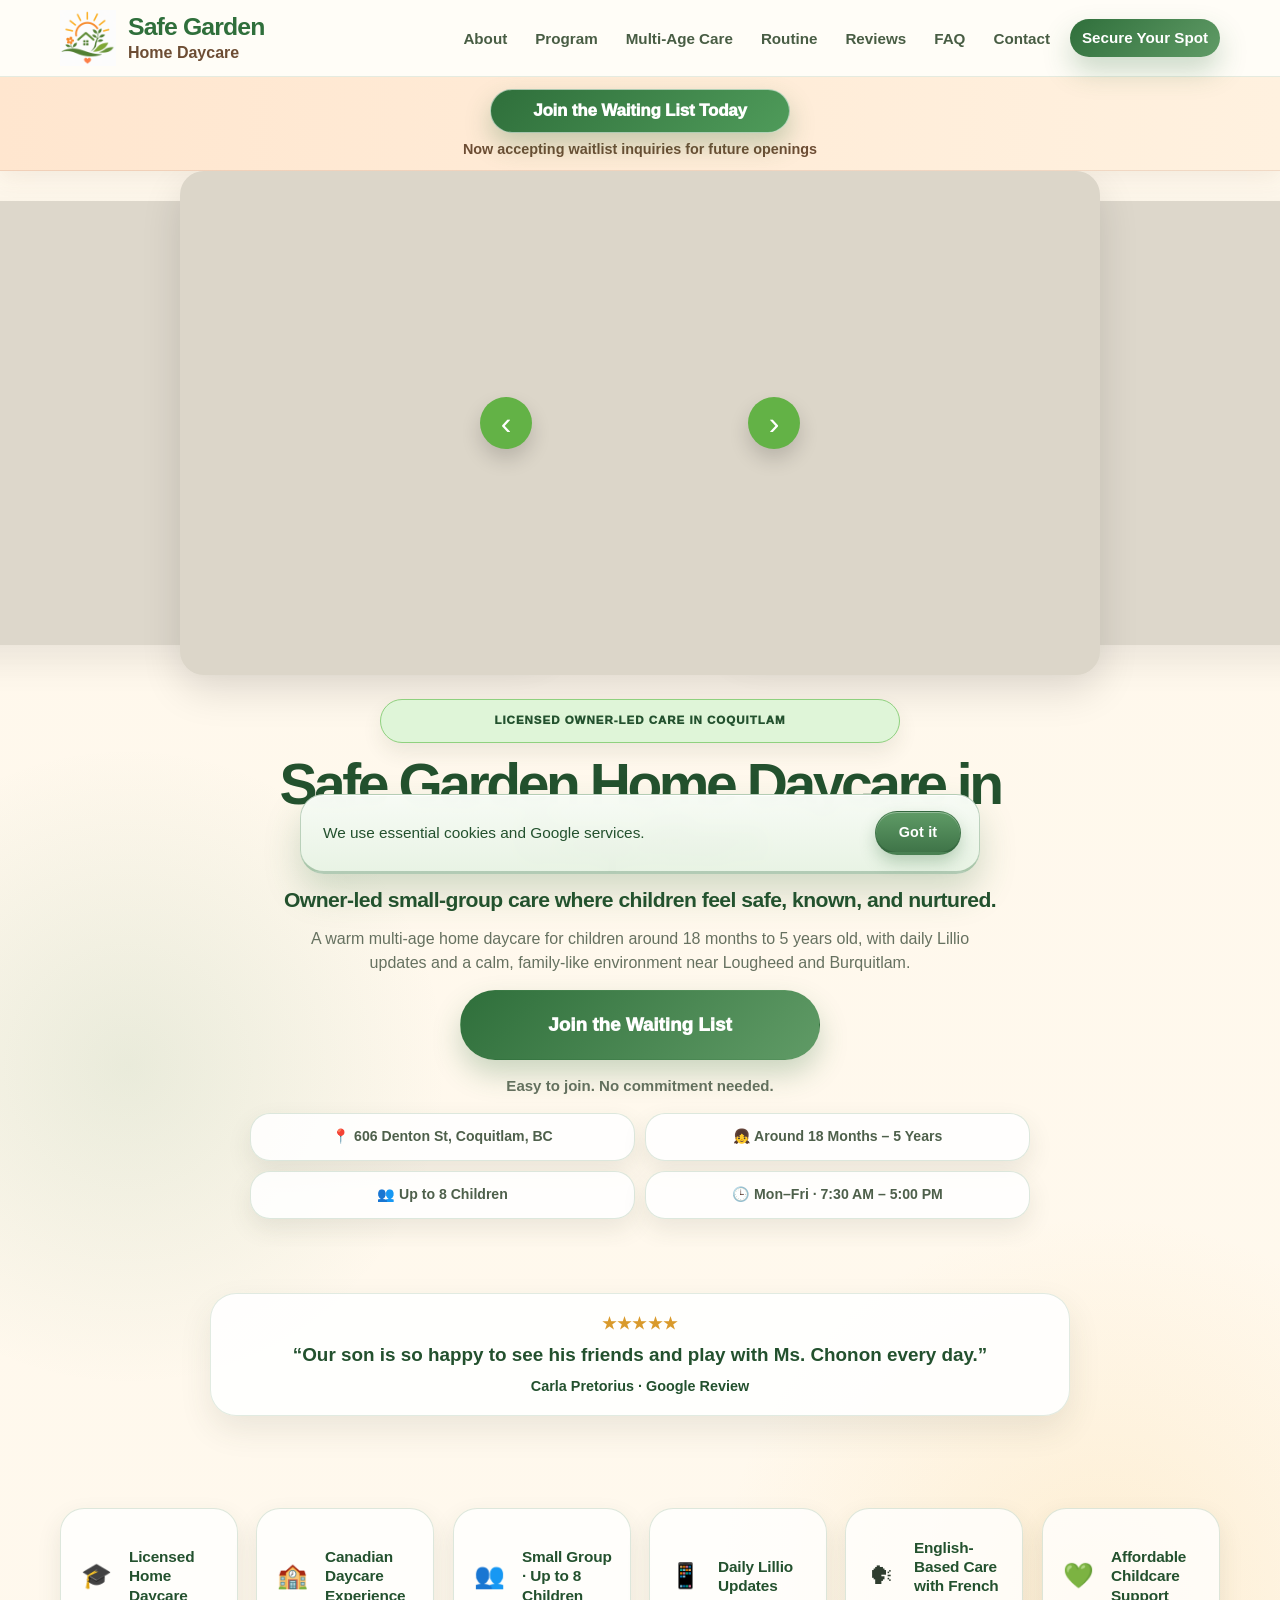
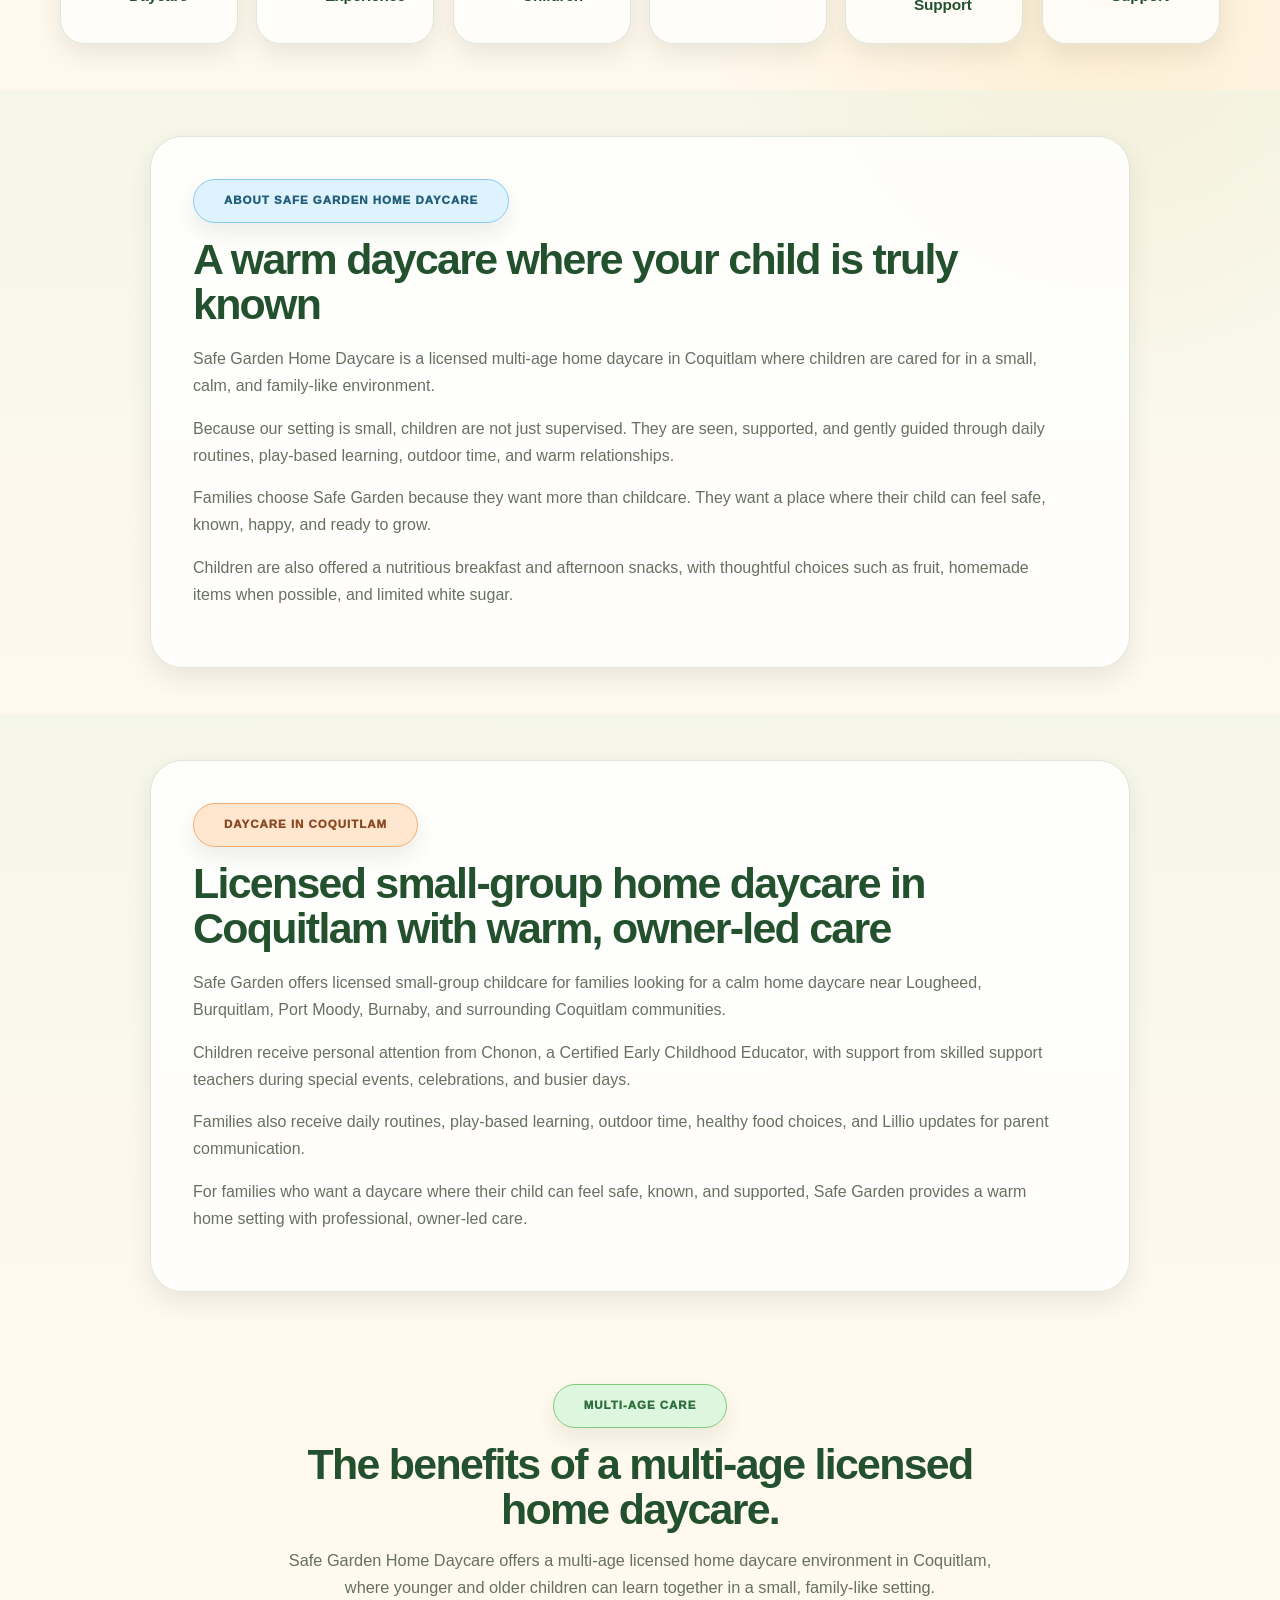
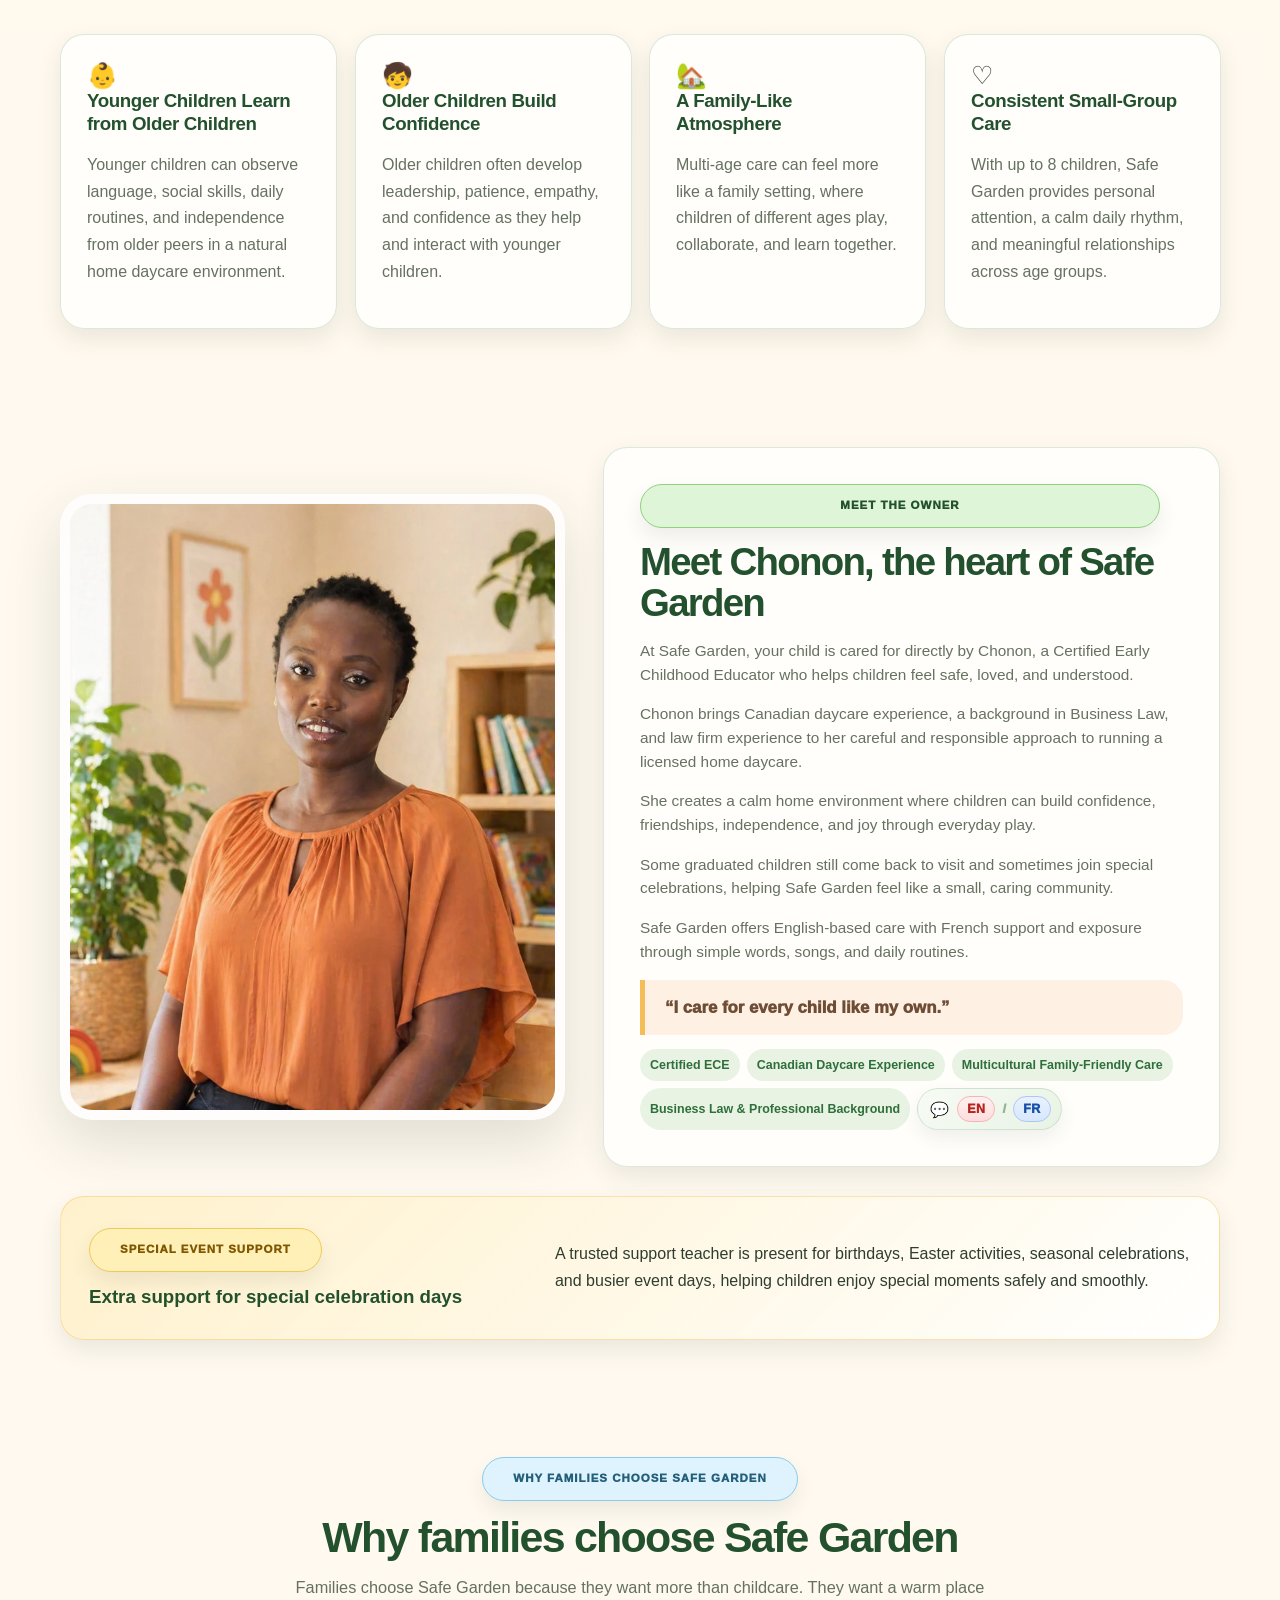
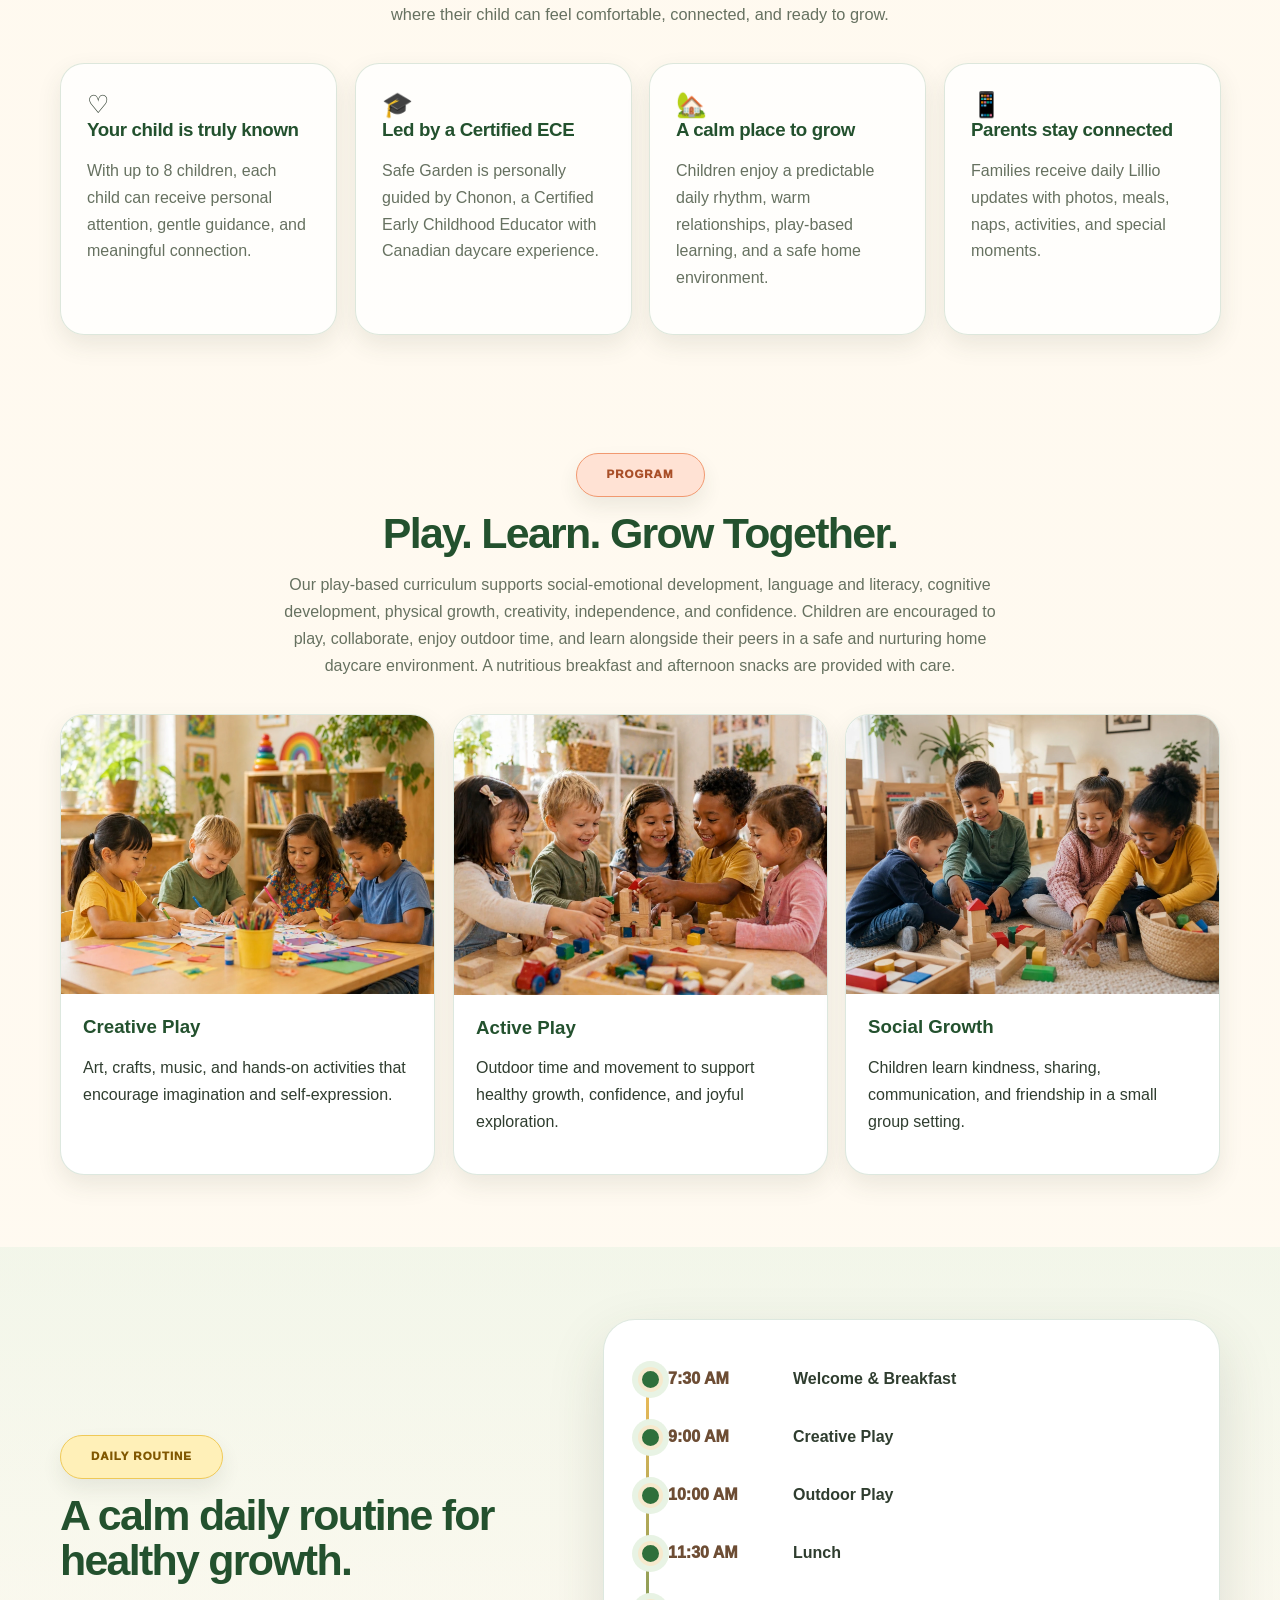
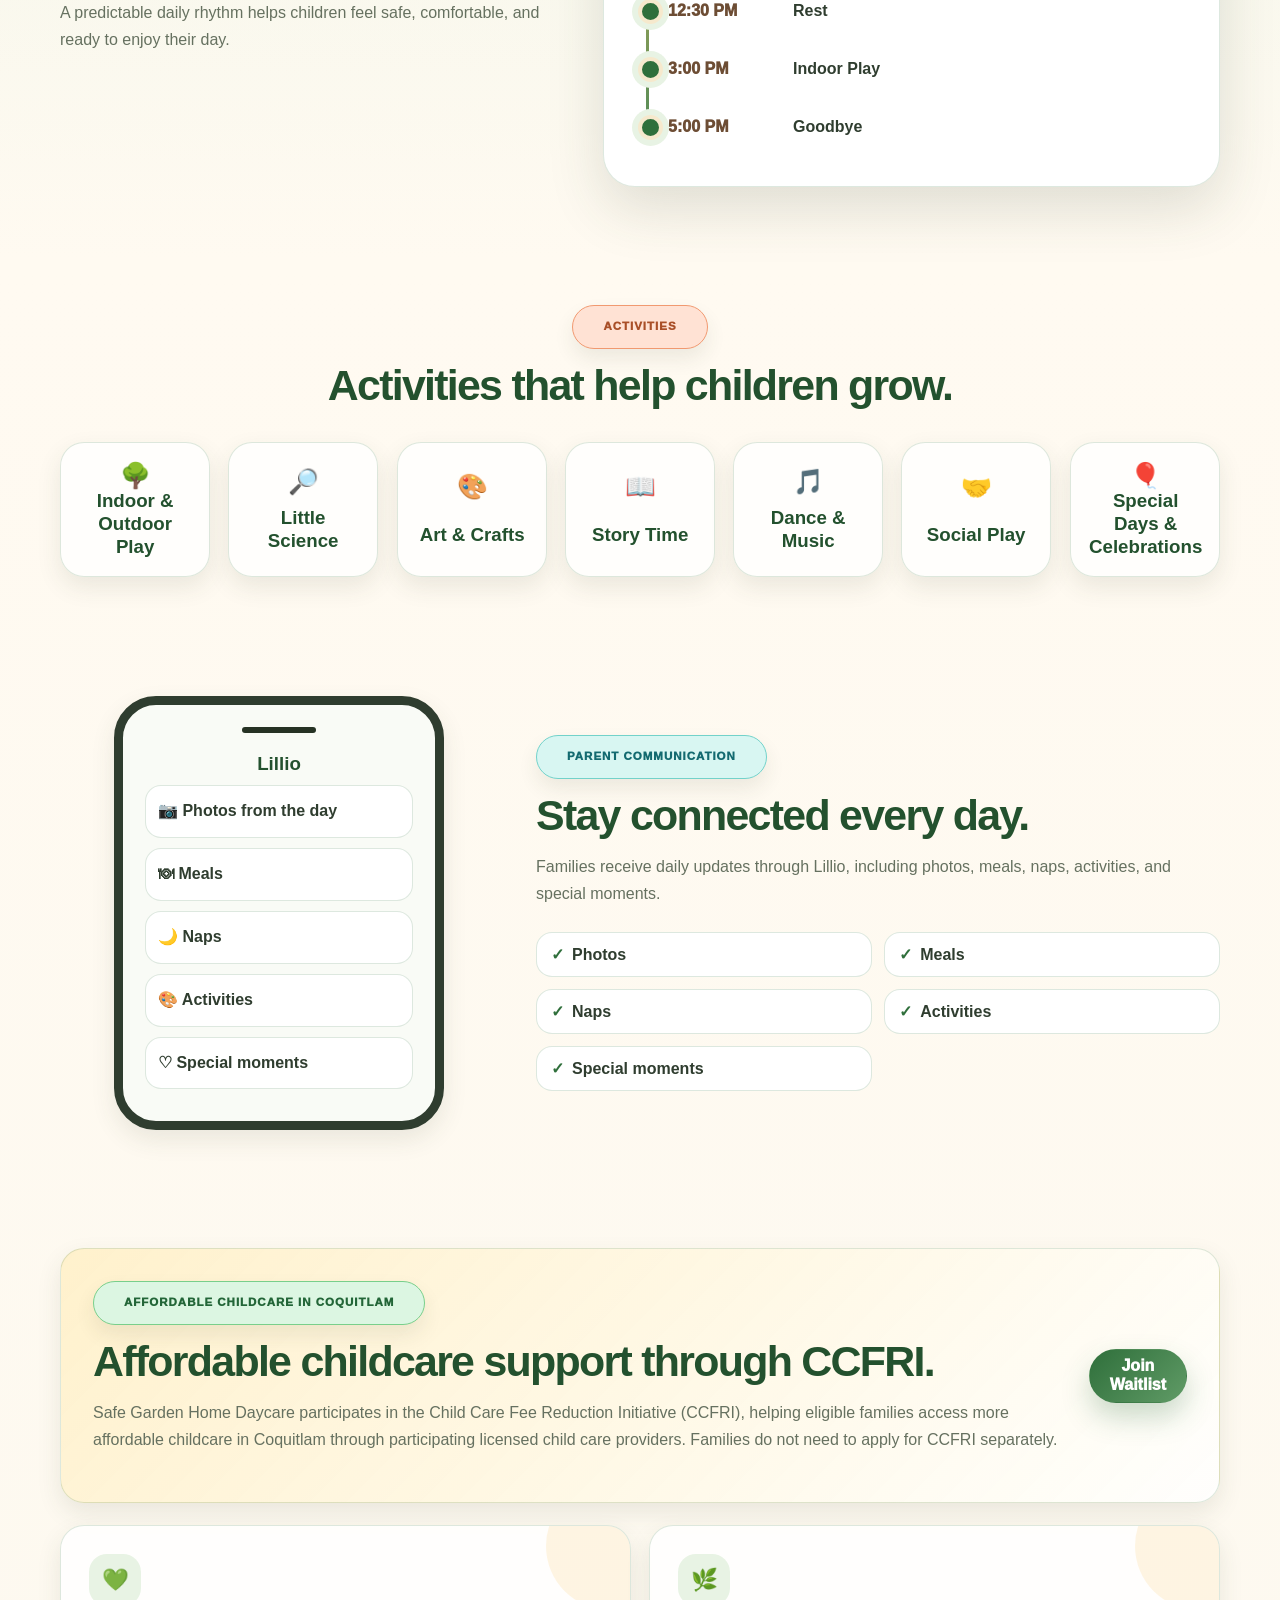
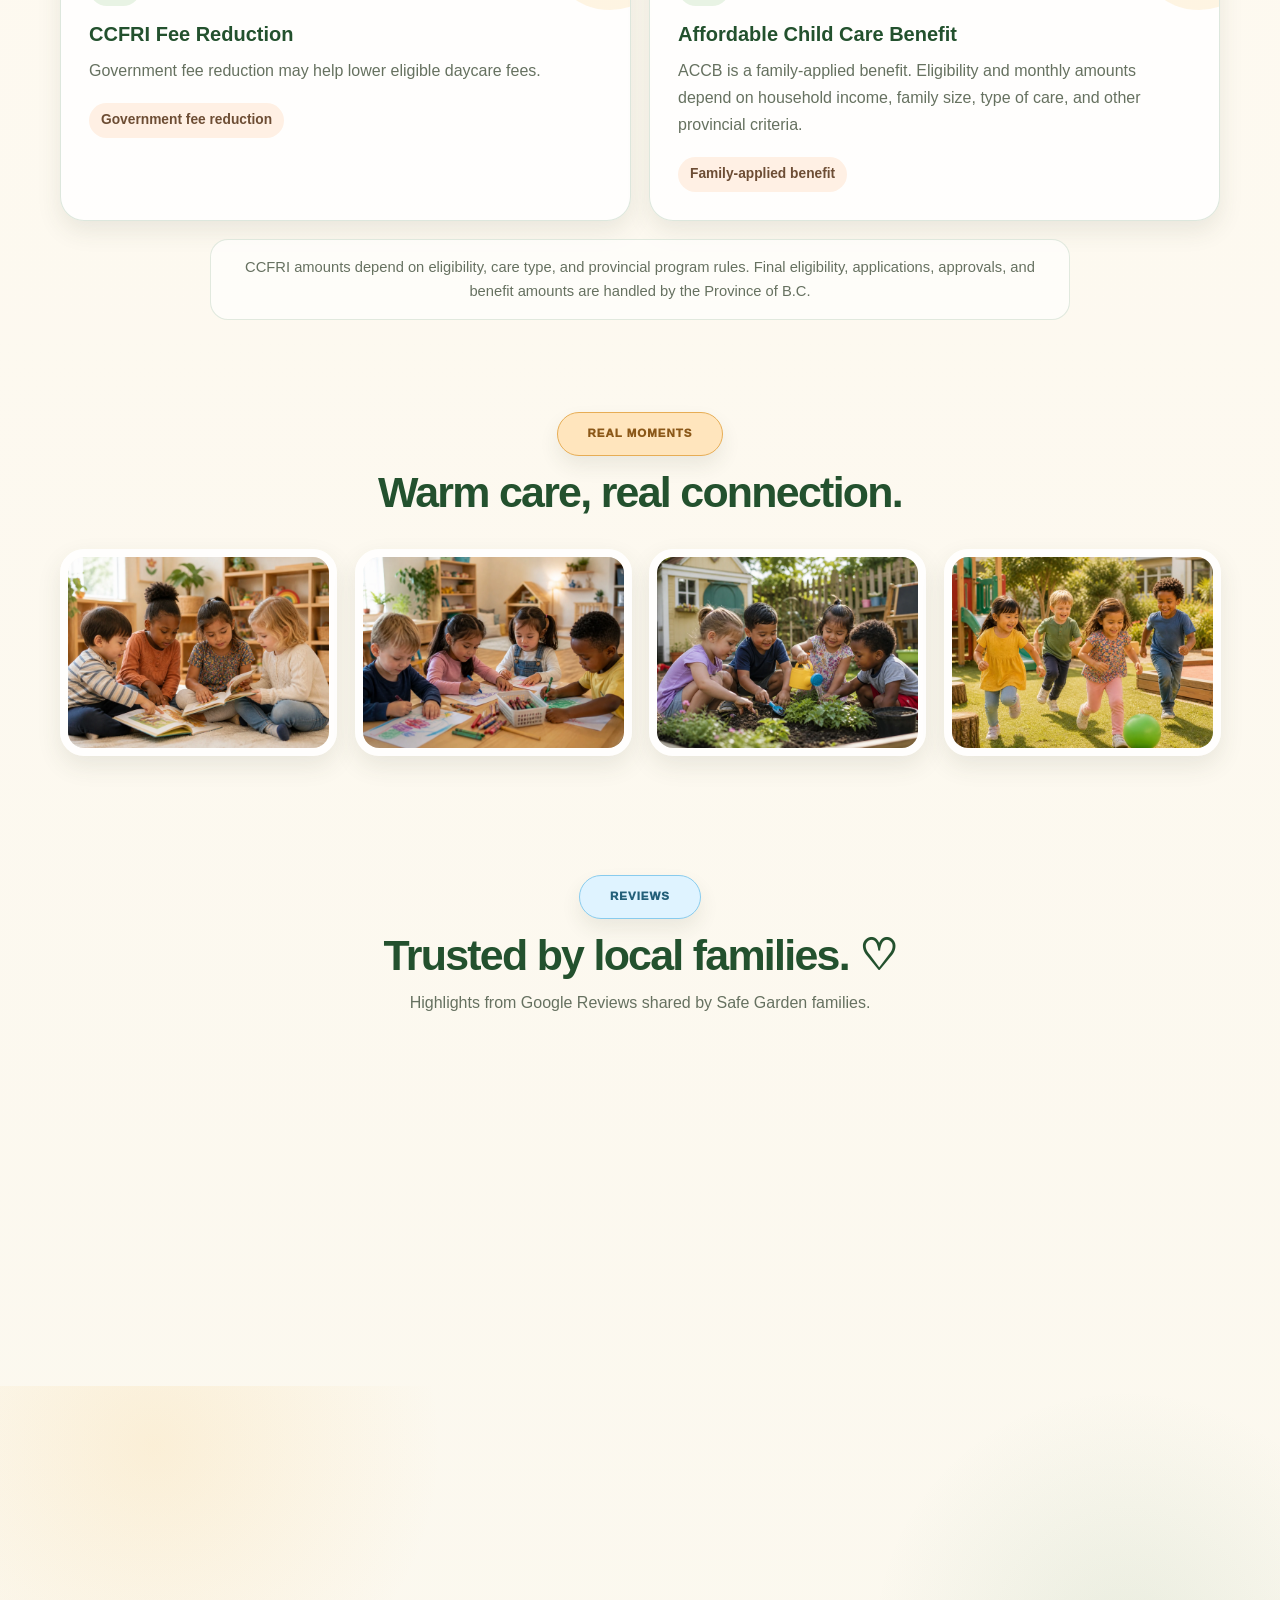
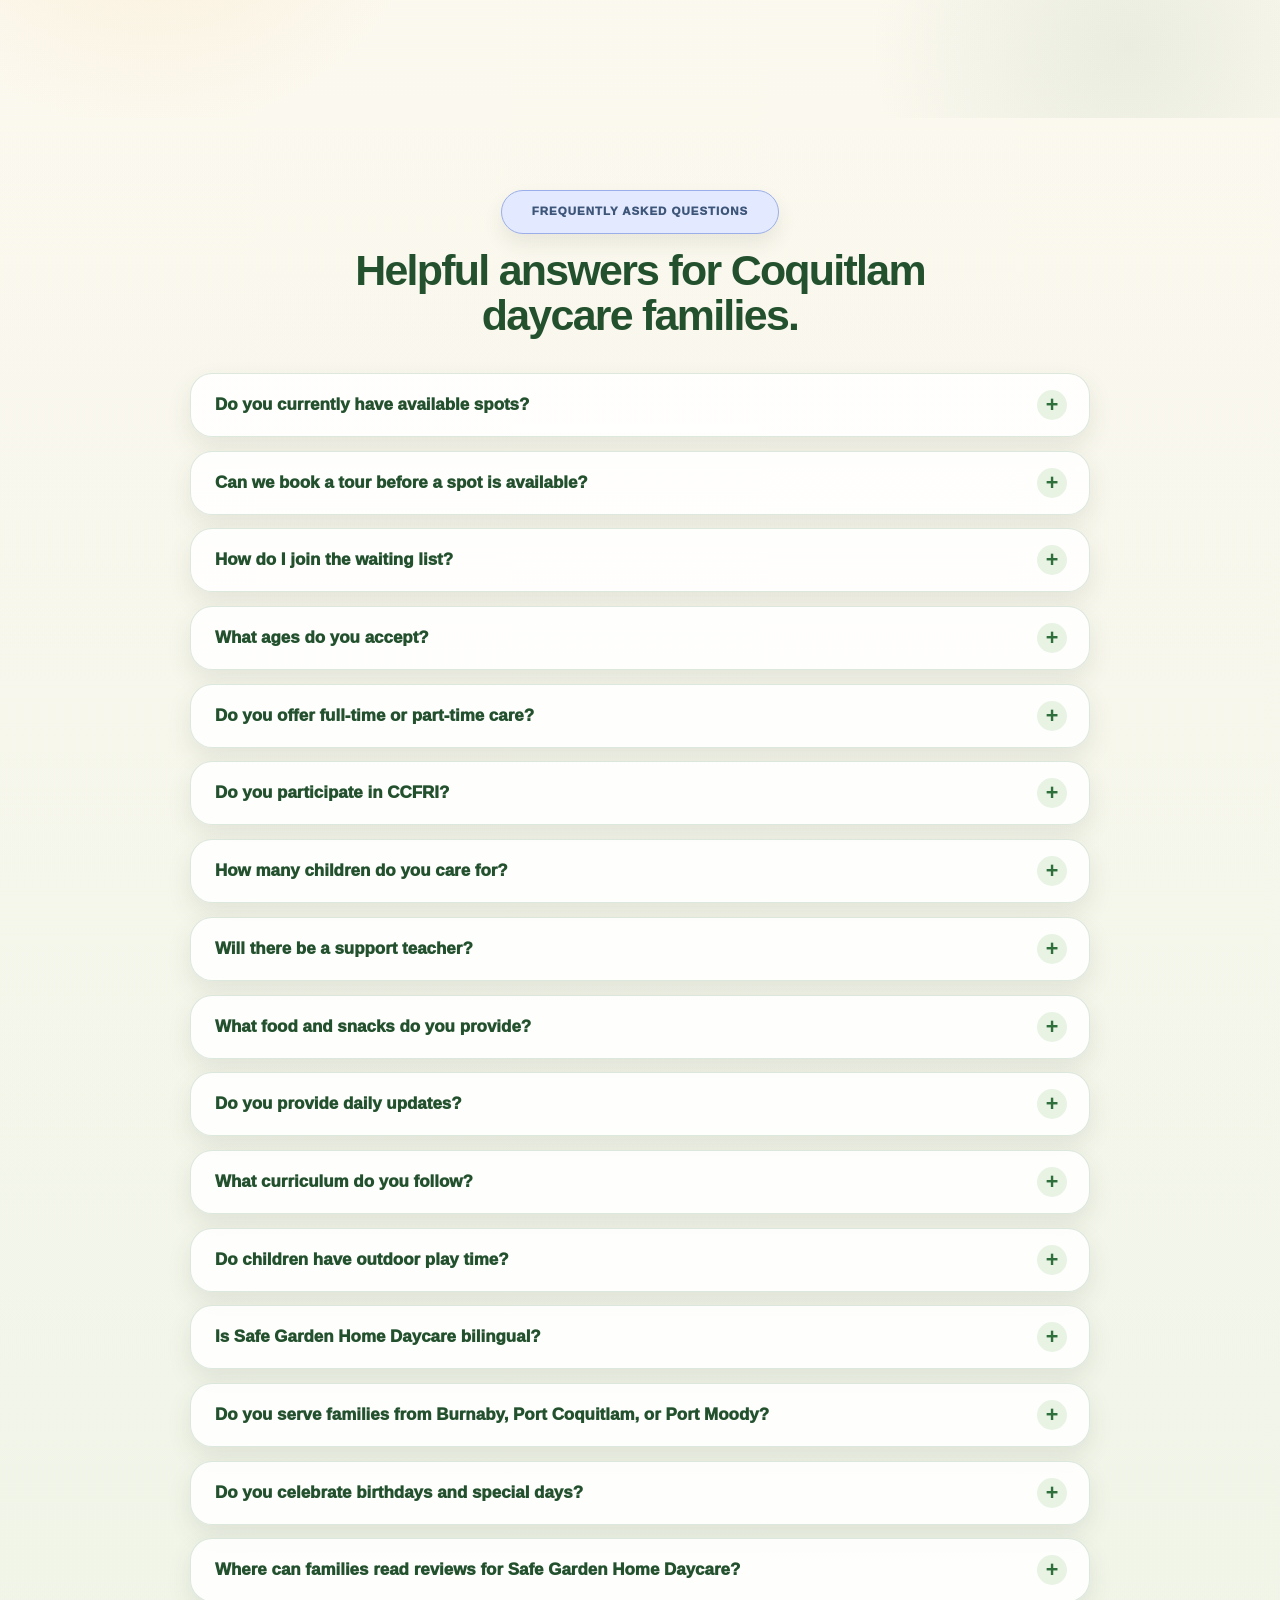
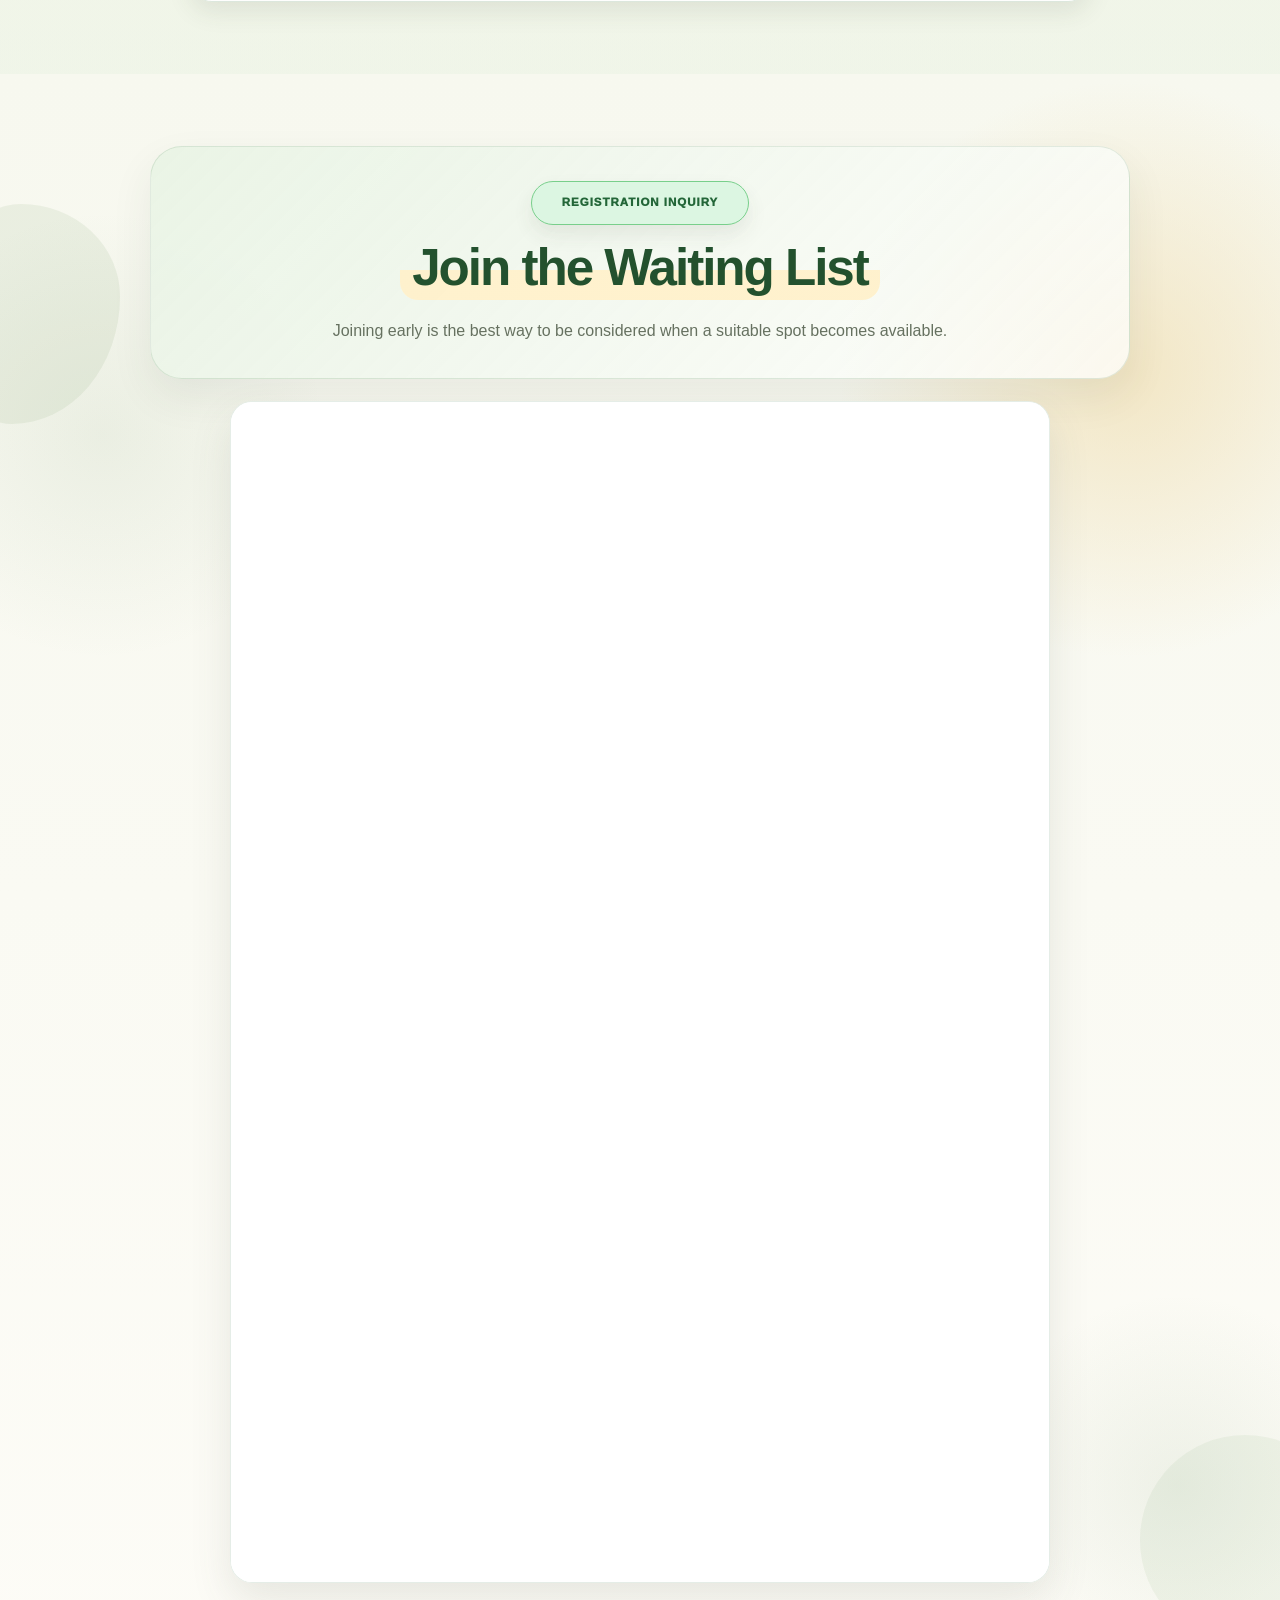
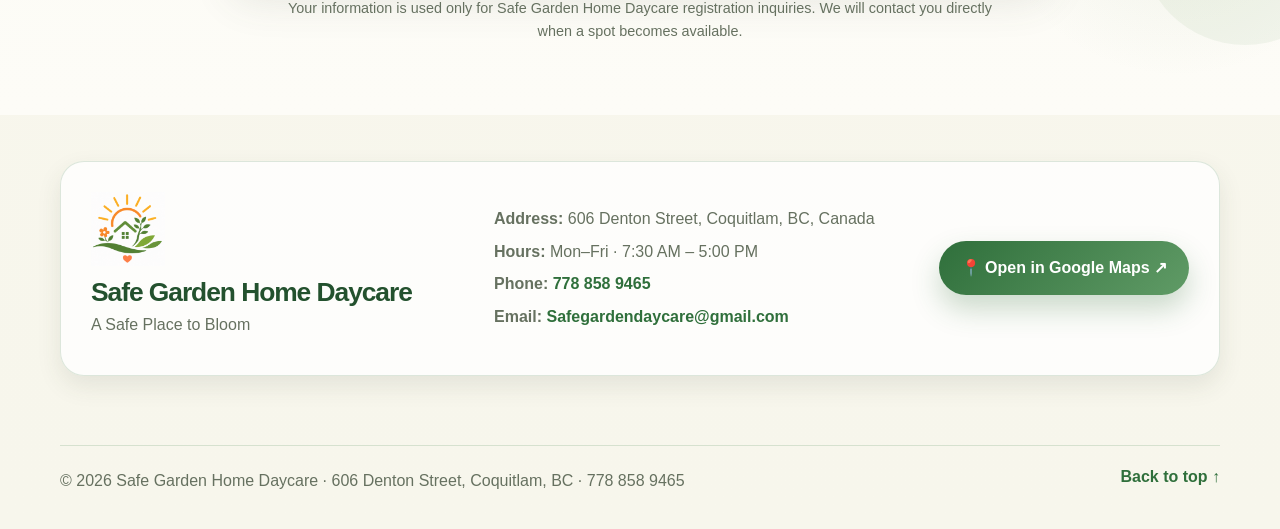
==== commit 914513d7: "Add files via upload" ====
--- a/index.html
+++ b/index.html
@@ -398,7 +398,7 @@
       transition: none !important;
     }
   </style>
-<link href="css/style.css?v=20260608-21" rel="stylesheet"/>
+<link href="css/style.css?v=20260608-19" rel="stylesheet"/>
 <style>
     /* FAQ accordion polish - kept inside index.html so only HTML needs to be replaced */
     .faq-grid.faq-accordion {
@@ -1015,7 +1015,7 @@
 <p>We use essential cookies and Google services.</p>
 <button onclick="acceptCookie()">Got it</button>
 </div>
-<script src="js/script.js?v=20260608-21"></script>
+<script src="js/script.js?v=20260608-19"></script>
 <script>
   (function () {
     const carousel = document.querySelector('.fv-peek-carousel');
--- a/css/style.css
+++ b/css/style.css
@@ -311,6 +311,18 @@
   pointer-events: none;
 }
 
+.hero-grid {
+  position: relative;
+  display: grid;
+  grid-template-columns: minmax(0, 0.96fr) minmax(390px, 0.88fr);
+  gap: 42px;
+  align-items: center;
+}
+
+.hero-content {
+  min-width: 0;
+}
+
 .hero-text {
   max-width: 600px;
   margin: 22px 0 0;
@@ -380,7 +392,63 @@
   box-shadow: var(--shadow-soft);
 }
 
+.hero-visual {
+  position: relative;
+  z-index: 1;
+  display: flex;
+  justify-content: center;
+  isolation: isolate;
+}
+
 /* Yellow background circle is attached to the image area, so it stays stable at 100%, 67%, and responsive widths. */
+.hero-visual::before {
+  content: "";
+  position: absolute;
+  z-index: -1;
+  width: 76%;
+  height: 76%;
+  right: -6%;
+  top: 8%;
+  border-radius: 50%;
+  background: rgba(245, 189, 88, 0.22);
+  pointer-events: none;
+}
+
+.hero-blob {
+  position: relative;
+  z-index: 1;
+  width: min(100%, 540px);
+  aspect-ratio: 1 / 1;
+  overflow: hidden;
+  border: 12px solid rgba(255, 255, 255, 0.88);
+  border-radius: 42% 58% 47% 53% / 48% 42% 58% 52%;
+  background: var(--peach-soft);
+  box-shadow: var(--shadow);
+  animation: floatSoft 5.5s ease-in-out infinite !important;
+  will-change: transform;
+}
+
+.hero-blob::before {
+  content: "";
+  position: absolute;
+  inset: -20px;
+  border-radius: inherit;
+  box-shadow: inset 0 0 0 1px rgba(255, 255, 255, 0.38);
+  pointer-events: none;
+  z-index: 2;
+}
+
+.hero-blob img {
+  width: 100%;
+  height: 100%;
+  object-fit: cover;
+  object-position: center;
+}
+
+.hero-image {
+  display: none;
+}
+
 /* Shared grids and cards */
 
 .trust-grid,
@@ -402,6 +470,7 @@
 .subsidy-detail-card,
 .contact-card,
 .waitlist-copy,
+.waitlist-form,
 .phone-card,
 .about-copy {
   border: 1px solid var(--line);
@@ -832,10 +901,75 @@
   margin-top: 24px;
 }
 
+.waitlist-form {
+  padding: clamp(22px, 4vw, 34px);
+  background: rgba(255, 255, 255, 0.94);
+}
+
+.form-row {
+  display: grid;
+  grid-template-columns: 1fr 1fr;
+  gap: 14px;
+}
+
+label {
+  display: grid;
+  gap: 7px;
+  margin-bottom: 15px;
+  color: var(--green-deep);
+  font-size: 0.93rem;
+  font-weight: 900;
+}
+
+label span {
+  color: var(--muted);
+  font-weight: 700;
+}
+
 input,
 select,
+textarea {
+  width: 100%;
+  min-height: 48px;
+  padding: 13px 14px;
+  border: 1px solid rgba(47, 111, 59, 0.22);
+  border-radius: 15px;
+  outline: none;
+  background: var(--cream-2);
+  color: var(--ink);
+  font: inherit;
+}
+
+textarea {
+  min-height: 120px;
+  resize: vertical;
+}
+
 input:focus,
 select:focus,
+textarea:focus {
+  background: var(--white);
+  border-color: var(--green);
+  box-shadow: 0 0 0 4px rgba(79, 138, 87, 0.17);
+}
+
+.form-message {
+  min-height: 24px;
+  margin: 0 0 12px;
+  color: var(--green-dark);
+  font-weight: 850;
+}
+
+.form-message.is-error {
+  color: #b64a34;
+}
+
+.form-submit {
+  width: 100%;
+  border: 0;
+  font-size: 1rem;
+}
+
 /* Contact */
 
 .contact-card {
@@ -920,6 +1054,15 @@
   transition-delay: 0.12s;
 }
 
+@keyframes floatSoft {
+  0%, 100% {
+    transform: translateY(0) rotate(-1deg);
+  }
+
+  50% {
+    transform: translateY(-10px) rotate(1deg);
+  }
+}
 
 /* Tablet */
 
@@ -932,7 +1075,23 @@
     padding: 9px 9px;
   }
 
-.trust-grid {
+  .hero-grid {
+    grid-template-columns: minmax(0, 1fr) minmax(340px, 0.86fr);
+    gap: 32px;
+  }
+
+  .hero-visual::before {
+    width: 72%;
+    height: 72%;
+    right: -3%;
+    top: 10%;
+  }
+
+  .hero-blob {
+    width: min(100%, 470px);
+  }
+
+  .trust-grid {
     grid-template-columns: repeat(3, 1fr);
   }
 
@@ -1042,7 +1201,17 @@
     display: none;
   }
 
-.eyebrow {
+  .hero-grid {
+    grid-template-columns: 1fr;
+    gap: 24px;
+  }
+
+  .hero-content {
+    display: grid;
+    gap: 20px;
+  }
+
+  .eyebrow {
     font-size: 0.7rem;
     letter-spacing: 0.095em;
   }
@@ -1063,7 +1232,26 @@
     line-height: 1.58;
   }
 
-.hero-facts {
+  .hero-visual {
+    order: -1;
+  }
+
+  .hero-visual::before {
+    width: 64%;
+    height: 64%;
+    right: -4%;
+    top: 10%;
+    background: rgba(245, 189, 88, 0.18);
+  }
+
+  .hero-blob {
+    width: min(100%, 430px);
+    border-width: 8px;
+    border-radius: 40% 60% 48% 52% / 46% 44% 56% 54%;
+    animation: floatSoft 5.5s ease-in-out infinite !important;
+  }
+
+  .hero-facts {
     grid-template-columns: repeat(2, 1fr);
     gap: 10px;
     margin-top: 0;
@@ -1172,7 +1360,21 @@
     letter-spacing: -0.045em;
   }
 
-.hero-facts {
+  .hero-visual::before {
+    width: 62%;
+    height: 62%;
+    right: -5%;
+    top: 8%;
+  }
+
+  .hero-blob {
+    width: min(100%, 360px);
+    border-width: 7px;
+    border-radius: 38% 62% 48% 52% / 46% 42% 58% 54%;
+    animation: floatSoft 5.5s ease-in-out infinite !important;
+  }
+
+  .hero-facts {
     grid-template-columns: 1fr 1fr;
   }
 
@@ -1187,7 +1389,11 @@
   .activity-grid,
   .review-grid,
   .gallery-grid,
-.trust-card {
+  .form-row {
+    grid-template-columns: 1fr;
+  }
+
+  .trust-card {
     min-height: auto;
     grid-template-columns: 40px 1fr;
     text-align: left;
@@ -1197,7 +1403,8 @@
   .about-copy,
   .timeline,
   .waitlist-copy,
-    .contact-card,
+  .waitlist-form,
+  .contact-card,
   .subsidy-card,
   .subsidy-detail-card,
   .support-card,
@@ -1294,6 +1501,9 @@
     transition: none;
   }
 
+  .leaf {
+    animation: none !important;
+  }
 }
 
 
@@ -1303,6 +1513,99 @@
    Hero circle + EN/FR language badge + polished form section.
    Place this at the very bottom of style.css.
    ========================================================= */
+
+/* -----------------------------
+   HERO DECORATION FIX
+----------------------------- */
+
+.hero::after {
+  display: none !important;
+}
+
+.hero-visual::before {
+  display: none !important;
+}
+
+.hero-visual {
+  position: relative;
+  display: flex;
+  justify-content: center;
+  align-items: center;
+  isolation: isolate;
+  overflow: visible;
+}
+
+.hero-orb {
+  position: absolute;
+  right: -5%;
+  top: 9%;
+  width: clamp(230px, 30vw, 380px);
+  aspect-ratio: 1 / 1;
+  border-radius: 50%;
+  background: rgba(245, 189, 88, 0.22);
+  z-index: 0;
+  pointer-events: none;
+}
+
+.hero-blob {
+  position: relative;
+  z-index: 2;
+  width: min(100%, 520px);
+  animation: floatSoft 5.5s ease-in-out infinite !important;
+  will-change: transform;
+}
+
+@media (max-width: 1080px) {
+  .hero-orb {
+    right: -4%;
+    top: 10%;
+    width: clamp(210px, 36vw, 330px);
+  }
+
+  .hero-blob {
+    width: min(100%, 470px);
+  }
+}
+
+@media (max-width: 820px) {
+  .hero-visual {
+    order: -1;
+    width: min(100%, 450px);
+    margin-inline: auto;
+  }
+
+  .hero-orb {
+    display: block !important;
+    right: -6%;
+    top: 10%;
+    width: min(58vw, 270px);
+    min-width: 165px;
+    opacity: 0.9;
+  }
+
+  .hero-blob {
+    width: min(100%, 420px);
+  }
+}
+
+@media (max-width: 560px) {
+  .hero-visual {
+    max-width: 380px;
+  }
+
+  .hero-orb {
+    display: block !important;
+    right: -7%;
+    top: 9%;
+    width: min(52vw, 220px);
+    min-width: 145px;
+    opacity: 0.9;
+  }
+
+  .hero-blob {
+    width: min(100%, 360px);
+  }
+}
 
 /* -----------------------------
    EN / FR LANGUAGE BADGE
@@ -1456,6 +1759,26 @@
   line-height: 1.6;
 }
 
+.waitlist-facts {
+  display: grid;
+  grid-template-columns: repeat(4, minmax(0, 1fr));
+  gap: 14px;
+  margin-top: 28px;
+}
+
+.waitlist-facts span {
+  min-height: 56px;
+  padding: 12px 14px;
+  border-radius: 14px;
+  border: 1px solid rgba(47, 111, 59, 0.08);
+  background: rgba(255, 255, 255, 0.88);
+  box-shadow: 0 10px 24px rgba(90, 97, 78, 0.08);
+  color: #3e5a43;
+  font-size: 0.9rem;
+  font-weight: 850;
+  text-align: center;
+}
+
 .google-form-card {
   max-width: 820px;
   margin: 0 auto;
@@ -1487,6 +1810,9 @@
 }
 
 @media (max-width: 980px) {
+  .waitlist-facts {
+    grid-template-columns: repeat(2, minmax(0, 1fr));
+  }
 }
 
 @media (max-width: 820px) {
@@ -1527,7 +1853,17 @@
     height: 140px;
   }
 
-.google-form-wrap {
+  .waitlist-facts {
+    grid-template-columns: 1fr;
+    gap: 10px;
+  }
+
+  .waitlist-facts span {
+    min-height: 50px;
+    font-size: 0.82rem;
+  }
+
+  .google-form-wrap {
     border-radius: 18px;
   }
 
@@ -1567,6 +1903,10 @@
 button,
 input,
 select,
+textarea {
+  font-family: -apple-system, BlinkMacSystemFont, "Segoe UI", Roboto, Helvetica, Arial, "Noto Sans", sans-serif;
+}
+
 h1,
 h2,
 h3,
@@ -1757,7 +2097,13 @@
 
   .hero-facts span,
   .mini-facts span,
-.trust-grid {
+  .waitlist-facts span {
+    overflow-wrap: break-word;
+    word-break: normal;
+    line-height: 1.25;
+  }
+
+  .trust-grid {
     grid-template-columns: repeat(2, minmax(0, 1fr)) !important;
     gap: 14px !important;
   }
@@ -1822,7 +2168,11 @@
     padding-top: 26px;
   }
 
-.hero-text {
+  .hero-content {
+    gap: 16px;
+  }
+
+  .hero-text {
     margin-top: 0 !important;
   }
 
@@ -1866,7 +2216,11 @@
   .activity-grid,
   .review-grid,
   .gallery-grid,
-.feature-card,
+  .form-row {
+    grid-template-columns: 1fr !important;
+  }
+
+  .feature-card,
   .image-card div,
   .review-card,
   .support-card,
@@ -2541,6 +2895,10 @@
 }
 
 /* Keep the floating hero image soft but not distracting. */
+.hero-blob {
+  animation: floatSoft 5.5s ease-in-out infinite !important;
+}
+
 @media (prefers-reduced-motion: reduce) {
   .reveal,
   .reveal.is-visible,
@@ -2552,6 +2910,9 @@
     animation: none !important;
   }
 
+  .hero-blob {
+    animation: none !important;
+  }
 }
 
 /* ===== Hero single CTA: larger waitlist button ===== */
@@ -2587,6 +2948,13 @@
     padding: 0 22px;
   }
 }
+
+/* =========================================================
+   STABLE SOFT MOTION + LIGHTBOX FINAL
+   - No repeated in/out motion, so desktop scroll does not jitter
+   - Soft Ariake-style fade-up once per element
+   - Keeps image click-to-enlarge
+   ========================================================= */
 
 html:not(.motion-ready) .reveal {
   opacity: 1 !important;
@@ -2745,6 +3113,27 @@
     box-shadow 0.22s ease;
 }
 
+html.motion-ready .hero-content.is-visible .hero-facts span {
+  opacity: 1;
+  transform: translate3d(0, 0, 0);
+}
+
+html.motion-ready .hero-content.is-visible .hero-facts span:nth-child(1) {
+  transition-delay: 0.12s;
+}
+
+html.motion-ready .hero-content.is-visible .hero-facts span:nth-child(2) {
+  transition-delay: 0.20s;
+}
+
+html.motion-ready .hero-content.is-visible .hero-facts span:nth-child(3) {
+  transition-delay: 0.28s;
+}
+
+html.motion-ready .hero-content.is-visible .hero-facts span:nth-child(4) {
+  transition-delay: 0.36s;
+}
+
 /* Hero CTA appears after the fact cards */
 html.motion-ready .hero-actions-single {
   opacity: 0;
@@ -2754,6 +3143,11 @@
     transform 0.72s cubic-bezier(0.22, 1, 0.36, 1) 0.46s;
 }
 
+html.motion-ready .hero-content.is-visible .hero-actions-single {
+  opacity: 1;
+  transform: translate3d(0, 0, 0);
+}
+
 /* Gentle CTA breathing motion: subtle, not salesy */
 @keyframes gentleCtaBreath {
   0%, 100% {
@@ -2783,6 +3177,12 @@
 
 /* Small hover lift for cards and fact chips */
 .hero-facts span:hover,
+.waitlist-facts span:hover {
+  transform: translate3d(0, -3px, 0);
+  border-color: rgba(47, 111, 59, 0.26);
+  box-shadow: 0 14px 30px rgba(56, 70, 45, 0.12);
+}
+
 html.motion-ready .review-card.reveal.is-visible:hover,
 html.motion-ready .contact-card.reveal.is-visible:hover,
 html.motion-ready .subsidy-detail-card.reveal.is-visible:hover,
@@ -2893,7 +3293,66 @@
   position: relative;
 }
 
+.owner-photo-label {
+  position: absolute;
+  left: 22px;
+  bottom: 22px;
+  z-index: 3;
+
+  max-width: min(78%, 350px);
+  padding: 14px 16px;
+
+  border: 1px solid rgba(255, 255, 255, 0.5);
+  border-radius: 22px;
+
+  background: linear-gradient(135deg, rgba(47, 111, 59, 0.96), rgba(79, 138, 87, 0.92));
+  color: #ffffff;
+
+  box-shadow: 0 16px 34px rgba(24, 45, 27, 0.24);
+  backdrop-filter: blur(8px);
+  -webkit-backdrop-filter: blur(8px);
+}
+
+.owner-photo-label span {
+  display: block;
+  margin-bottom: 5px;
+
+  color: rgba(255, 255, 255, 0.88);
+  font-size: 0.72rem;
+  font-weight: 950;
+  letter-spacing: 0.1em;
+  line-height: 1.2;
+  text-transform: uppercase;
+}
+
+.owner-photo-label strong {
+  display: block;
+
+  color: #ffffff;
+  font-size: 1.03rem;
+  font-weight: 950;
+  line-height: 1.22;
+}
+
 @media (max-width: 560px) {
+  .owner-photo-label {
+    left: 14px;
+    right: 14px;
+    bottom: 14px;
+
+    max-width: none;
+    padding: 12px 14px;
+    border-radius: 18px;
+  }
+
+  .owner-photo-label span {
+    font-size: 0.68rem;
+  }
+
+  .owner-photo-label strong {
+    font-size: 0.92rem;
+    line-height: 1.25;
+  }
 }
 
 
@@ -3026,6 +3485,10 @@
 }
 
 /* Do not place the owner message over the photo */
+.owner-photo-label {
+  display: none !important;
+}
+
 .owner-mobile-intro {
   display: none;
 }
@@ -3571,7 +4034,11 @@
   .map-button,
   .subsidy-card .btn,
   .subsidy-card .btn-secondary,
-.btn,
+  .hero-blob {
+    animation: none !important;
+  }
+
+  .btn,
   .nav-cta,
   .map-button,
   .notice-link,
@@ -3609,7 +4076,30 @@
     padding: 26px 0 44px !important;
   }
 
-.hero-text {
+  .hero-grid {
+    display: grid !important;
+    grid-template-columns: 1fr !important;
+    gap: 24px !important;
+  }
+
+  .hero-content {
+    order: 1 !important;
+    display: grid !important;
+    gap: 16px !important;
+  }
+
+  .hero-visual {
+    order: 2 !important;
+    width: min(100%, 390px) !important;
+    margin: 6px auto 0 !important;
+  }
+
+  .hero-blob {
+    width: min(100%, 360px) !important;
+    border-width: 8px !important;
+  }
+
+  .hero-text {
     margin-top: 0 !important;
   }
 
@@ -3677,6 +4167,14 @@
     font-size: 0.68rem !important;
   }
 
+  .hero-visual {
+    width: min(100%, 345px) !important;
+  }
+
+  .hero-blob {
+    width: min(100%, 330px) !important;
+    border-width: 7px !important;
+  }
 }
 
 @media (max-width: 390px) {
@@ -3694,6 +4192,13 @@
     font-size: 0.68rem !important;
   }
 
+  .hero-visual {
+    width: min(100%, 320px) !important;
+  }
+
+  .hero-blob {
+    width: min(100%, 305px) !important;
+  }
 }
 
 /* Mobile shimmer: hover does not exist on phones, so animate the shine automatically */
@@ -4061,6 +4566,10 @@
 .hero-full-slider .hero-grid,
 .hero-full-slider .hero-visual,
 .hero-full-slider .hero-blob,
+.hero-full-slider .hero-orb {
+  display: none !important;
+}
+
 /* Mobile: keep CTA visible quickly, but retain full-width slider feel */
 @media (max-width: 820px) {
   .hero-full-slider {
@@ -5381,6 +5890,13 @@
 
 
 /* =========================================================
+   FINAL V4 CLEANUP
+   Removed image overlay, FV dots, and unused old slider code.
+   FV arrows, autoplay, CTA, H1, cookie notice, and all images remain.
+   Cache version: 20260608-4
+   ========================================================= */
+
+/* =========================================================
    FINAL V5 FV COPY ANIMATION OFF
    Disables animation only for the first-view text/copy area.
    FV image size, crop, slider, arrows, CTA, cookie, and lower sections stay unchanged.
@@ -5398,35 +5914,13 @@
   transition: none !important;
 }
 
-
-.fv-peek-dots,
-.fv-peek-dot,
-.hero-dots,
-.hero-dot,
-.slider-dots,
-.slider-dot,
-.image-lightbox,
-.gallery-lightbox,
-.lightbox,
-.image-modal,
-.photo-modal,
-.lightbox-close,
-.close-lightbox,
-.leaf,
-.hero-blob,
-.hero-visual,
-.hero-grid,
-.hero-content,
-/* Current FV uses .hero-full-slider and .fv-peek-*.
-   Do not recreate old floating circles, image lightbox, or dot navigation. */
-
 /* =========================================================
-   FINAL V21 CONSOLIDATED POLISH
-   Consolidated final overrides after CSS cleanup.
-   Keeps current FV, Google Form, FAQ, reviews, mobile labels, and long-text alignment.
+   FINAL V6 CONTENT + CV POLISH
+   Marketing copy polish, featured review, stronger waitlist heading,
+   special event support emphasis, and slightly tighter section rhythm.
+   No image size, FV slider, Google Form, or heavy feature changes.
    ========================================================= */
 
-/* Featured review under FV */
 .featured-review-strip {
   padding-top: 18px;
   padding-bottom: 28px;
@@ -5452,7 +5946,7 @@
 }
 
 .featured-review-card p {
-  max-width: 760px;
+  max-width: 680px;
   margin: 0 auto 8px;
   color: var(--green-deep);
   font-size: clamp(1rem, 1.6vw, 1.18rem);
@@ -5460,13 +5954,11 @@
   line-height: 1.5;
 }
 
-.featured-review-card strong,
-.review-card strong {
-  color: var(--green-deep);
+.featured-review-card strong {
+  color: var(--muted);
   font-size: 0.9rem;
 }
 
-.reviews .section-heading .section-intro,
 .why .section-heading .section-intro {
   max-width: 760px;
   margin: 14px auto 0;
@@ -5490,30 +5982,189 @@
   color: #8a5b0f;
 }
 
-.waitlist-facts {
-  display: none !important;
-}
-
 .waitlist-intro {
-  display: block;
-  max-width: 980px;
-  margin: 0 auto 22px;
   padding: clamp(22px, 3.2vw, 34px);
   border: 1px solid rgba(47, 111, 59, 0.13);
   border-radius: 32px;
   background: linear-gradient(135deg, rgba(232, 243, 228, 0.92), rgba(255, 255, 255, 0.72));
   box-shadow: 0 18px 42px rgba(56, 70, 45, 0.08);
+}
+
+.waitlist-intro h2 {
+  display: inline-block;
+  padding: 0.08em 0.35em 0.14em;
+  border-radius: 22px;
+  background: linear-gradient(135deg, rgba(232, 243, 228, 0.9), rgba(255, 241, 204, 0.78));
+}
+
+@media (min-width: 821px) {
+  .section-pad {
+    padding-top: 72px;
+    padding-bottom: 72px;
+  }
+
+  .section-pad-sm {
+    padding-top: 46px;
+    padding-bottom: 46px;
+  }
+}
+
+@media (max-width: 820px) {
+  .featured-review-strip {
+    padding-top: 12px;
+    padding-bottom: 22px;
+  }
+
+  .featured-review-card {
+    padding: 18px 18px;
+    border-radius: 22px;
+  }
+
+  .featured-review-card p {
+    font-size: 0.98rem;
+  }
+
+  .why .section-heading .section-intro {
+    font-size: 0.96rem;
+  }
+
+  .waitlist-intro {
+    padding: 22px 18px;
+    border-radius: 26px;
+  }
+
+  .waitlist-intro h2 {
+    padding-left: 0.2em;
+    padding-right: 0.2em;
+  }
+}
+
+@media (max-width: 560px) {
+  .feature-card p {
+    font-size: 0.94rem;
+    line-height: 1.58;
+  }
+
+  .support-card {
+    gap: 14px;
+  }
+}
+
+/* =========================================================
+   FINAL V7 POLISH
+   Fix waiting-list heading highlight, update featured review
+   presentation, and support more emotional About copy.
+   ========================================================= */
+
+.reviews .section-heading .section-intro {
+  max-width: 680px;
+  margin: 12px auto 0;
+  color: var(--muted);
+  line-height: 1.6;
+}
+
+.featured-review-card p {
+  max-width: 760px;
+}
+
+/* Fix the waiting-list heading highlight.
+   The v6 inline-block pill was too wide and looked broken on desktop.
+   This uses a softer text highlight that can wrap naturally. */
+.waitlist-intro h2 {
+  display: inline;
+  padding: 0 0.12em;
+  border-radius: 0;
+  background: linear-gradient(180deg, transparent 52%, rgba(255, 241, 204, 0.95) 52%);
+  box-decoration-break: clone;
+  -webkit-box-decoration-break: clone;
+}
+
+.waitlist-intro {
+  max-width: 980px;
+}
+
+.waitlist-intro p {
+  max-width: 760px;
+}
+
+/* Make the facts sit a little lower so the title area has breathing room. */
+.waitlist-facts {
+  margin-top: 32px;
+}
+
+.seo-summary h2 + p {
+  margin-top: 18px;
+}
+
+.seo-summary p {
+  max-width: 840px;
+}
+
+@media (max-width: 820px) {
+  .waitlist-intro h2 {
+    display: inline;
+    line-height: 1.08;
+  }
+
+  .waitlist-intro p {
+    max-width: 560px;
+  }
+
+  .waitlist-facts {
+    margin-top: 24px;
+  }
+}
+
+@media (max-width: 560px) {
+  .featured-review-card p {
+    font-size: 0.95rem;
+    line-height: 1.55;
+  }
+
+  .waitlist-intro h2 {
+    font-size: clamp(2.05rem, 11vw, 3rem);
+  }
+}
+
+/* =========================================================
+   FINAL V8 REVIEW + FAQ + FOOD COPY POLISH
+   Keeps v7 waiting-list heading fix. No image/FV/form changes.
+   ========================================================= */
+
+.faq .section-heading h2 {
+  max-width: 980px;
+  margin-inline: auto;
+}
+
+.featured-review-card strong,
+.review-card strong {
+  color: var(--green-deep);
+}
+
+@media (max-width: 560px) {
+  .faq .section-heading h2 {
+    font-size: clamp(1.9rem, 9.4vw, 2.65rem);
+  }
+}
+
+/* =========================================================
+   FINAL V9 WAITING LIST HEADING LAYOUT FIX
+   Keep the eyebrow and heading on separate centered lines.
+   No copy, image, form, slider, FAQ, or review changes.
+   ========================================================= */
+
+.waitlist-intro {
+  display: block;
   text-align: center;
 }
 
 .waitlist-intro .eyebrow,
 .waitlist-intro .segment-pill {
   display: inline-flex;
-  width: fit-content;
+  width: auto;
   max-width: 100%;
   margin: 0 auto 18px;
-  justify-content: center;
-  text-align: center;
+  vertical-align: middle;
 }
 
 .waitlist-intro h2 {
@@ -5531,15 +6182,78 @@
 }
 
 .waitlist-intro p:not(.eyebrow) {
-  max-width: 640px;
+  clear: both;
+  max-width: 760px;
   margin-left: auto;
   margin-right: auto;
-  text-align: center;
-}
-
-.owner-mobile-intro h2 {
-  max-width: 760px;
-  margin-inline: auto;
+}
+
+@media (max-width: 820px) {
+  .waitlist-intro .eyebrow,
+  .waitlist-intro .segment-pill {
+    margin-bottom: 16px;
+  }
+
+  .waitlist-intro h2 {
+    width: fit-content;
+    margin-bottom: 16px;
+    padding-left: 0.18em;
+    padding-right: 0.18em;
+    line-height: 1.08;
+  }
+}
+
+@media (max-width: 560px) {
+  .waitlist-intro h2 {
+    font-size: clamp(2rem, 10.4vw, 3rem);
+    border-radius: 14px;
+  }
+}
+
+/* =========================================================
+   FINAL V10 CONTENT FEEDBACK POLISH
+   Emotional H2s, unique review cards, owner credibility,
+   FAQ food priority. No image/FV/form/heavy feature changes.
+   ========================================================= */
+
+.seo-summary h2 {
+  max-width: 980px;
+}
+
+.seo-summary p {
+  max-width: 860px;
+}
+
+.review-card p {
+  font-size: 1.02rem;
+  line-height: 1.68;
+}
+
+@media (max-width: 820px) {
+  .seo-summary h2 {
+    font-size: clamp(1.9rem, 7.6vw, 2.8rem);
+  }
+}
+
+@media (max-width: 560px) {
+  .review-card p {
+    font-size: 0.96rem;
+    line-height: 1.6;
+  }
+}
+
+/* =========================================================
+   FINAL V11 WAITLIST + OWNER COPY POLISH
+   Removes waitlist fact boxes, shortens owner section layout,
+   and keeps the form path cleaner. No image/FV/form changes.
+   ========================================================= */
+
+.waitlist-facts {
+  display: none !important;
+}
+
+.waitlist-intro {
+  margin-bottom: 22px;
 }
 
 .about-copy p {
@@ -5565,74 +6279,97 @@
   font-size: 0.78rem;
 }
 
-.fv-peek-dots,
-.fv-peek-dot,
-.hero-dots,
-.hero-dot,
-.slider-dots,
-.slider-dot,
-.image-lightbox,
-.gallery-lightbox,
-.lightbox,
-.image-modal,
-.photo-modal,
-.lightbox-close,
-.close-lightbox,
-.leaf,
-.hero-orb {
-  display: none !important;
-}
-
-.hero-blob,
-.hero-visual,
-.hero-grid,
-.hero-content,
-.hero-image {
-  animation: none !important;
-}
-
 @media (min-width: 821px) {
-  .section-pad {
-    padding-top: 72px;
-    padding-bottom: 72px;
-  }
-
-  .section-pad-sm {
-    padding-top: 46px;
-    padding-bottom: 46px;
-  }
-
   .about-grid {
     align-items: center;
   }
 }
 
+@media (max-width: 560px) {
+  .waitlist-intro {
+    margin-bottom: 18px;
+  }
+
+  .about-copy p {
+    font-size: 0.91rem;
+    line-height: 1.54;
+  }
+}
+
+/* =========================================================
+   FINAL V15 MOBILE OWNER INTRO COPY FIX
+   Avoid repeating the same Chonon heading on mobile.
+   No image/FV/form/FAQ/review changes.
+   ========================================================= */
+
+.owner-mobile-intro h2 {
+  max-width: 760px;
+  margin-inline: auto;
+}
+
+@media (max-width: 560px) {
+  .owner-mobile-intro h2 {
+    font-size: clamp(2.05rem, 9.8vw, 3rem);
+    line-height: 1.05;
+  }
+}
+
+/* =========================================================
+   FINAL V17 MOBILE PILL + WAITLIST COPY POLISH
+   Center section pills on mobile and shorten the form intro copy.
+   No image/FV/form/FAQ/review changes.
+   ========================================================= */
+
 @media (max-width: 820px) {
-  .featured-review-strip {
-    padding-top: 12px;
-    padding-bottom: 22px;
-  }
-
-  .featured-review-card {
-    padding: 18px;
-    border-radius: 22px;
-  }
-
-  .featured-review-card p {
+  .lillio-copy .eyebrow,
+  .routine-copy .eyebrow,
+  .section-heading .eyebrow {
+    display: inline-flex;
+    width: fit-content;
+    max-width: 100%;
+    margin-left: auto;
+    margin-right: auto;
+    text-align: center;
+    justify-content: center;
+  }
+
+  .lillio-copy,
+  .routine-copy {
+    text-align: center;
+  }
+
+  .lillio-copy .check-list,
+  .routine-copy .check-list {
+    text-align: left;
+  }
+}
+
+@media (max-width: 560px) {
+  .lillio-copy .eyebrow,
+  .routine-copy .eyebrow,
+  .section-heading .eyebrow {
+    display: flex;
+    width: fit-content;
+    max-width: min(100%, 92vw);
+  }
+
+  .waitlist-intro p:not(.eyebrow) {
     font-size: 0.98rem;
-  }
-
-  .seo-summary h2 {
-    font-size: clamp(1.9rem, 7.6vw, 2.8rem);
-    max-width: 980px;
-  }
-
-  .seo-summary p {
-    max-width: 860px;
-  }
-
+    line-height: 1.55;
+  }
+}
+
+/* =========================================================
+   FINAL V18 MOBILE SECTION LABEL ALIGNMENT
+   Final detail polish: center section label pills on mobile.
+   Does not change large H2, body text, images, FV slider, forms, FAQ, or reviews.
+   ========================================================= */
+
+@media (max-width: 820px) {
+  /* Center all small section label pills on mobile for a consistent LP rhythm. */
   .eyebrow.segment-pill,
-  .owner-mobile-kicker {
+  .owner-mobile-kicker,
+  .notice-cta-button {
     display: inline-flex;
     width: fit-content;
     max-width: min(100%, 92vw);
@@ -5642,12 +6379,91 @@
     text-align: center;
   }
 
+  /* Keep label-only sections visually centered without forcing body copy to center. */
   .section-heading,
   .owner-mobile-intro,
   .waitlist-intro {
     text-align: center;
   }
 
+  .about-copy .eyebrow.segment-pill,
+  .support-card .eyebrow.segment-pill,
+  .seo-summary .eyebrow.segment-pill,
+  .lillio-copy .eyebrow.segment-pill,
+  .routine-copy .eyebrow.segment-pill,
+  .waitlist-intro .eyebrow.segment-pill,
+  .review-card .eyebrow.segment-pill {
+    display: flex;
+  }
+
+  /* Inside content cards, keep long headlines and paragraphs easy to read. */
+  .about-copy,
+  .support-card,
+  .seo-summary,
+  .lillio-copy,
+  .routine-copy {
+    text-align: left;
+  }
+
+  /* But keep their small label pills centered. */
+  .about-copy > .eyebrow.segment-pill,
+  .support-card .eyebrow.segment-pill,
+  .seo-summary .eyebrow.segment-pill,
+  .lillio-copy > .eyebrow.segment-pill,
+  .routine-copy > .eyebrow.segment-pill {
+    margin-left: auto;
+    margin-right: auto;
+  }
+
+  /* Lists and cards should remain left-readable. */
+  .check-list,
+  .faq-grid,
+  .review-grid,
+  .feature-grid,
+  .program-grid,
+  .gallery-grid {
+    text-align: left;
+  }
+}
+
+@media (max-width: 560px) {
+  .eyebrow.segment-pill,
+  .owner-mobile-kicker {
+    min-height: 44px;
+    padding-left: 18px;
+    padding-right: 18px;
+    line-height: 1.2;
+  }
+
+  .support-card .eyebrow.segment-pill,
+  .about-copy .eyebrow.segment-pill,
+  .lillio-copy .eyebrow.segment-pill,
+  .routine-copy .eyebrow.segment-pill {
+    margin-bottom: 14px;
+  }
+
+  /* Avoid overly-wide label pills touching the edges on small phones. */
+  .section-heading .eyebrow.segment-pill,
+  .waitlist-intro .eyebrow.segment-pill,
+  .owner-mobile-kicker {
+    max-width: min(92vw, 560px);
+  }
+}
+
+/* =========================================================
+   FINAL V19 MOBILE LONG TEXT ALIGNMENT FIX
+   Keep small label pills centered, but keep long explanatory text left-aligned.
+   This is a CSS-only visual correction; no image/FV/form/FAQ/review changes.
+   ========================================================= */
+
+@media (max-width: 820px) {
+  /* Section labels can stay centered. */
+  .section-heading .eyebrow.segment-pill {
+    margin-left: auto;
+    margin-right: auto;
+  }
+
+  /* Long explanatory copy should not inherit centered alignment on mobile. */
   .section-heading .section-intro,
   .section-heading > p:not(.eyebrow):not(.segment-pill),
   .program .section-heading .section-intro,
@@ -5661,6 +6477,7 @@
     text-align: left;
   }
 
+  /* Keep content paragraphs inside cards readable. */
   .image-card p,
   .feature-card p,
   .review-card p,
@@ -5671,40 +6488,15 @@
   .routine-copy p,
   .subsidy-card p,
   .subsidy-detail-card p,
+  .waitlist-intro p:not(.eyebrow),
   .mid-cta-card p:not(.eyebrow):not(.cta-microcopy) {
     text-align: left;
   }
 
-  .about-copy,
-  .support-card,
-  .seo-summary,
-  .lillio-copy,
-  .routine-copy {
-    text-align: left;
-  }
-
-  .about-copy > .eyebrow.segment-pill,
-  .support-card .eyebrow.segment-pill,
-  .seo-summary .eyebrow.segment-pill,
-  .lillio-copy > .eyebrow.segment-pill,
-  .routine-copy > .eyebrow.segment-pill,
-  .section-heading .eyebrow.segment-pill {
-    margin-left: auto;
-    margin-right: auto;
-  }
-
-  .waitlist-intro {
-    padding: 22px 18px;
-    border-radius: 26px;
-    margin-bottom: 18px;
-  }
-
-  .waitlist-intro h2 {
-    width: fit-content;
-    margin-bottom: 16px;
-    padding-left: 0.18em;
-    padding-right: 0.18em;
-    line-height: 1.08;
+  /* These can remain centered because they are short heading areas. */
+  .waitlist-intro,
+  .owner-mobile-intro {
+    text-align: center;
   }
 
   .waitlist-intro p:not(.eyebrow) {
@@ -5712,70 +6504,14 @@
     margin-left: auto;
     margin-right: auto;
     text-align: center;
-    font-size: 0.98rem;
-    line-height: 1.55;
-  }
-
-  .check-list,
-  .faq-grid,
-  .review-grid,
-  .feature-grid,
-  .program-grid,
-  .gallery-grid {
-    text-align: left;
   }
 }
 
 @media (max-width: 560px) {
-  .featured-review-card p {
-    font-size: 0.95rem;
-    line-height: 1.55;
-  }
-
-  .feature-card p,
-  .review-card p,
-  .about-copy p {
-    font-size: 0.94rem;
-    line-height: 1.58;
-  }
-
-  .owner-mobile-intro h2 {
-    font-size: clamp(2.05rem, 9.8vw, 3rem);
-    line-height: 1.05;
-  }
-
-  .waitlist-intro h2 {
-    font-size: clamp(2rem, 10.4vw, 3rem);
-    border-radius: 14px;
-  }
-
-  .eyebrow.segment-pill,
-  .owner-mobile-kicker {
-    min-height: 44px;
-    padding-left: 18px;
-    padding-right: 18px;
-    line-height: 1.2;
-    max-width: min(92vw, 560px);
-  }
-
-  .support-card .eyebrow.segment-pill,
-  .about-copy .eyebrow.segment-pill,
-  .lillio-copy .eyebrow.segment-pill,
-  .routine-copy .eyebrow.segment-pill {
-    margin-bottom: 14px;
-  }
-
   .section-heading .section-intro,
   .section-heading > p:not(.eyebrow):not(.segment-pill) {
     font-size: 0.96rem;
     line-height: 1.58;
   }
-
-  .faq .section-heading h2 {
-    font-size: clamp(1.9rem, 9.4vw, 2.65rem);
-  }
-}
-
-/* Current FV uses .hero-full-slider and .fv-peek-*.
-   Do not recreate old floating circles, image lightbox, or dot navigation. */
-
+}
+
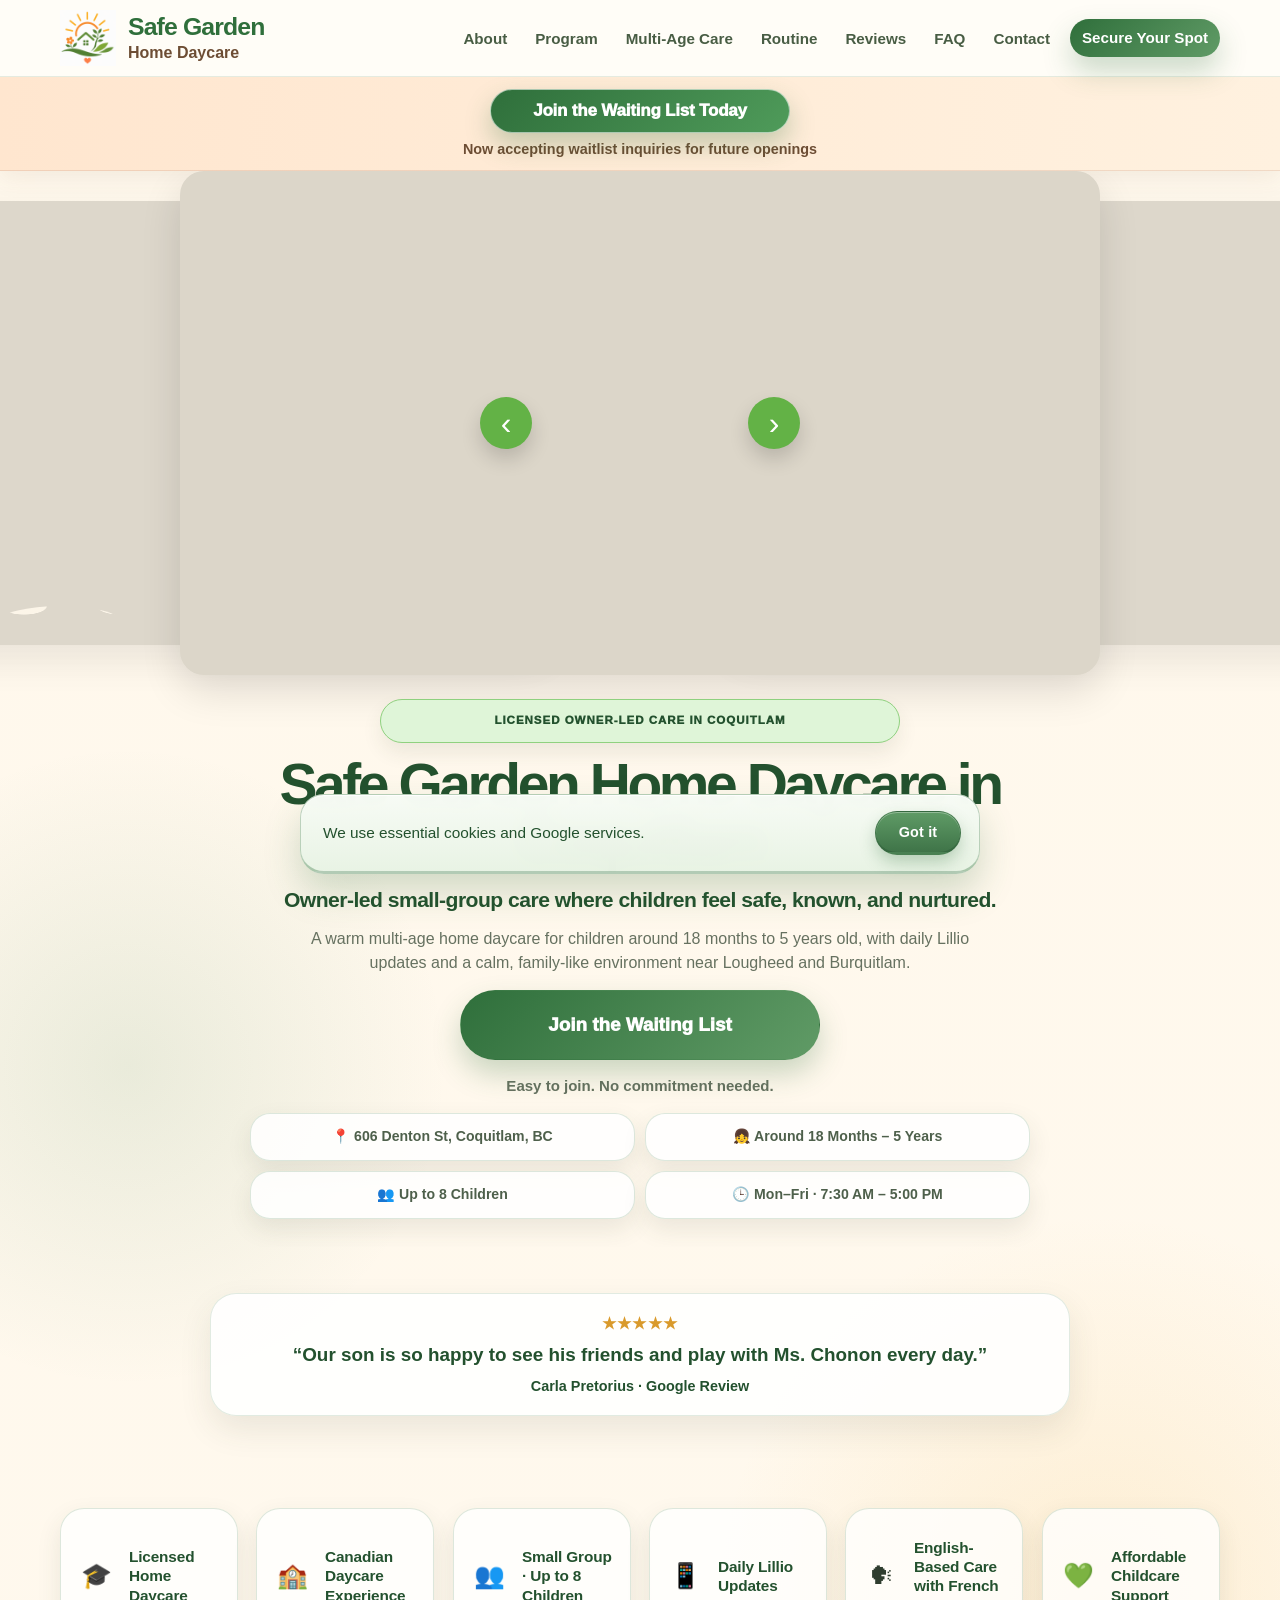
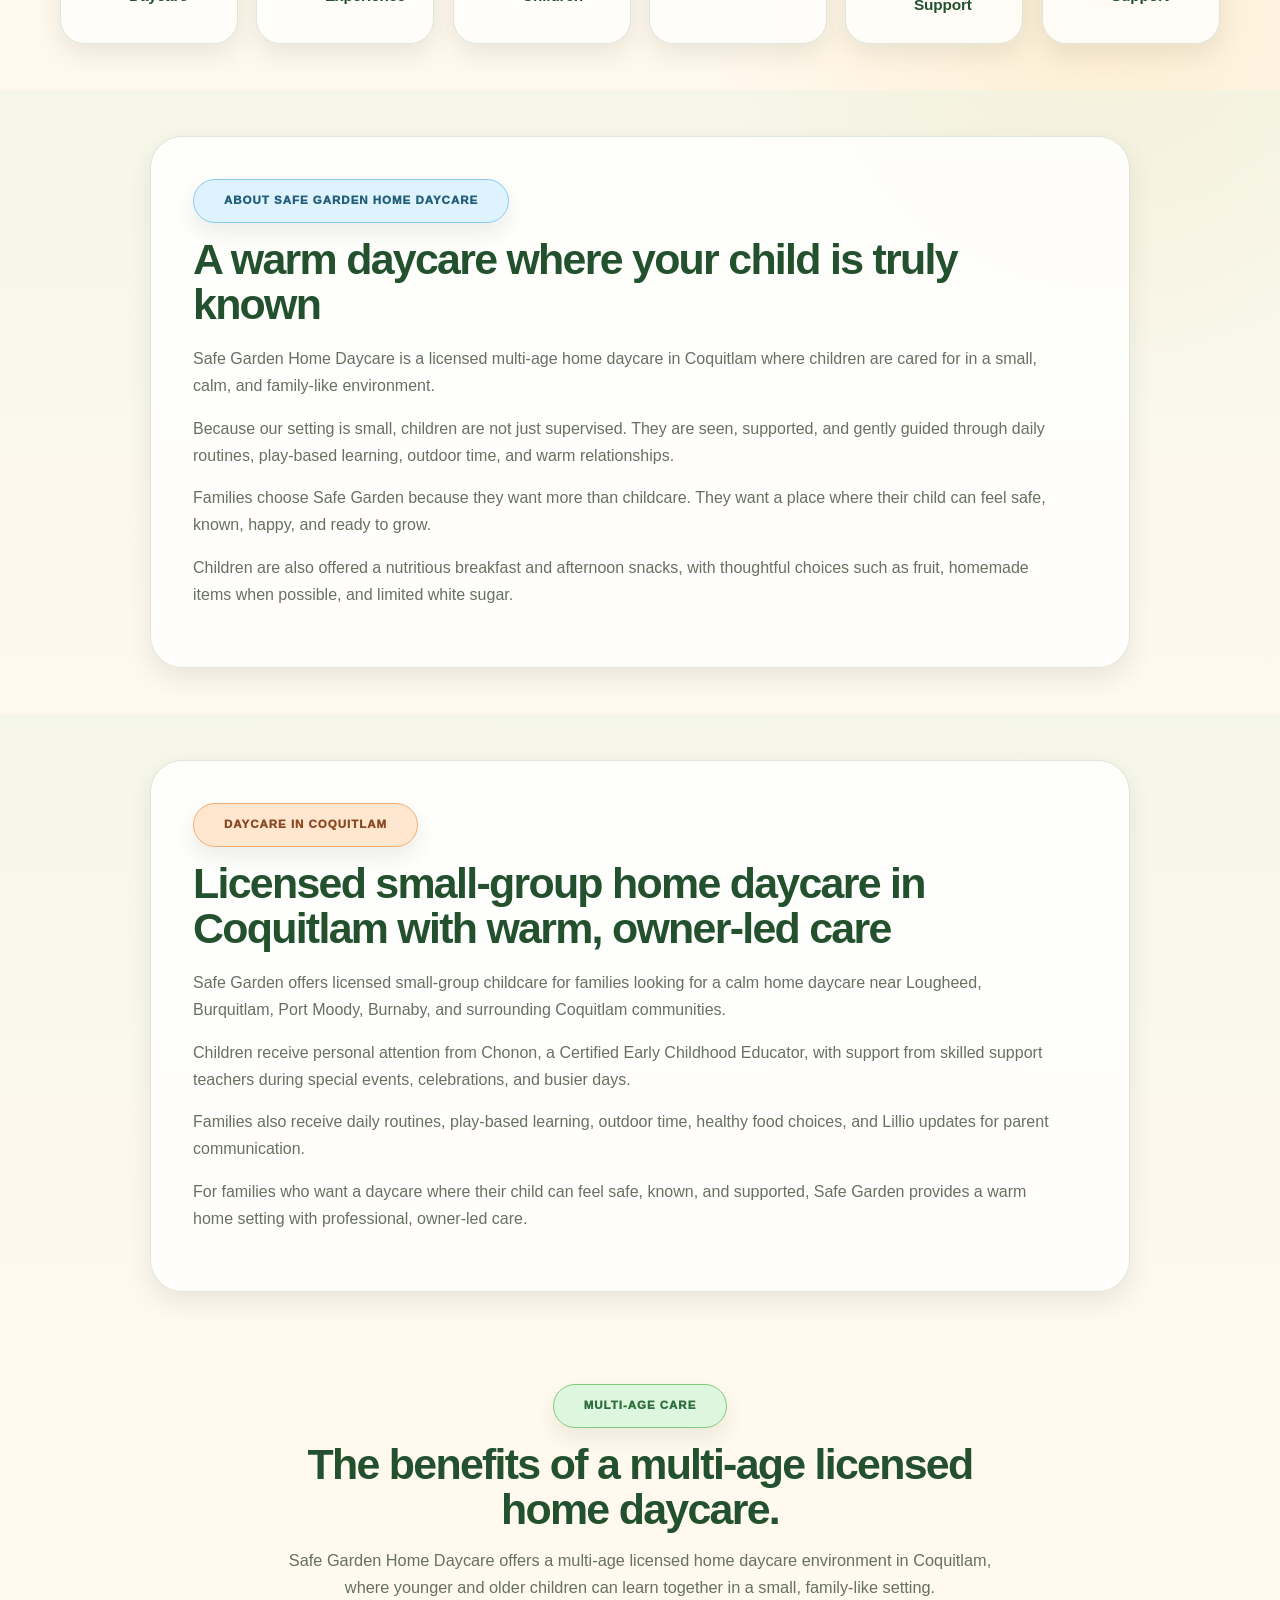
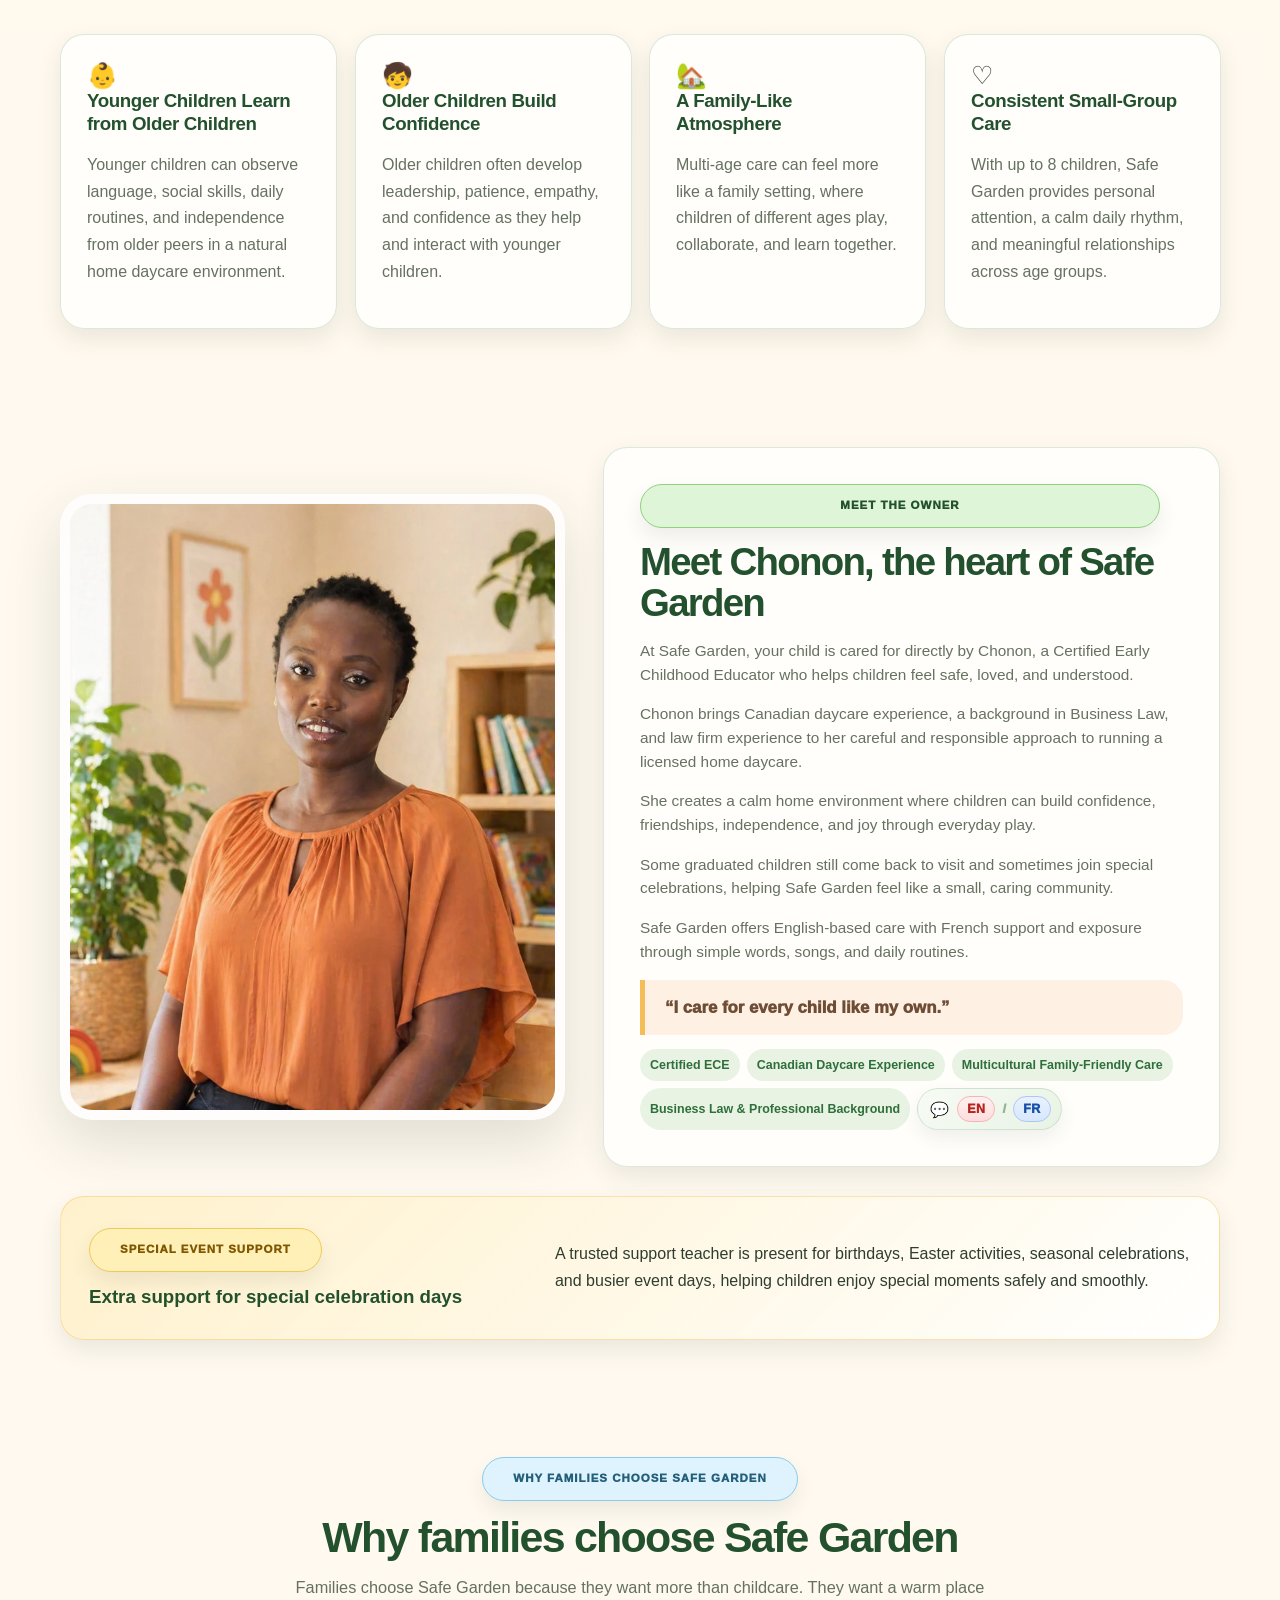
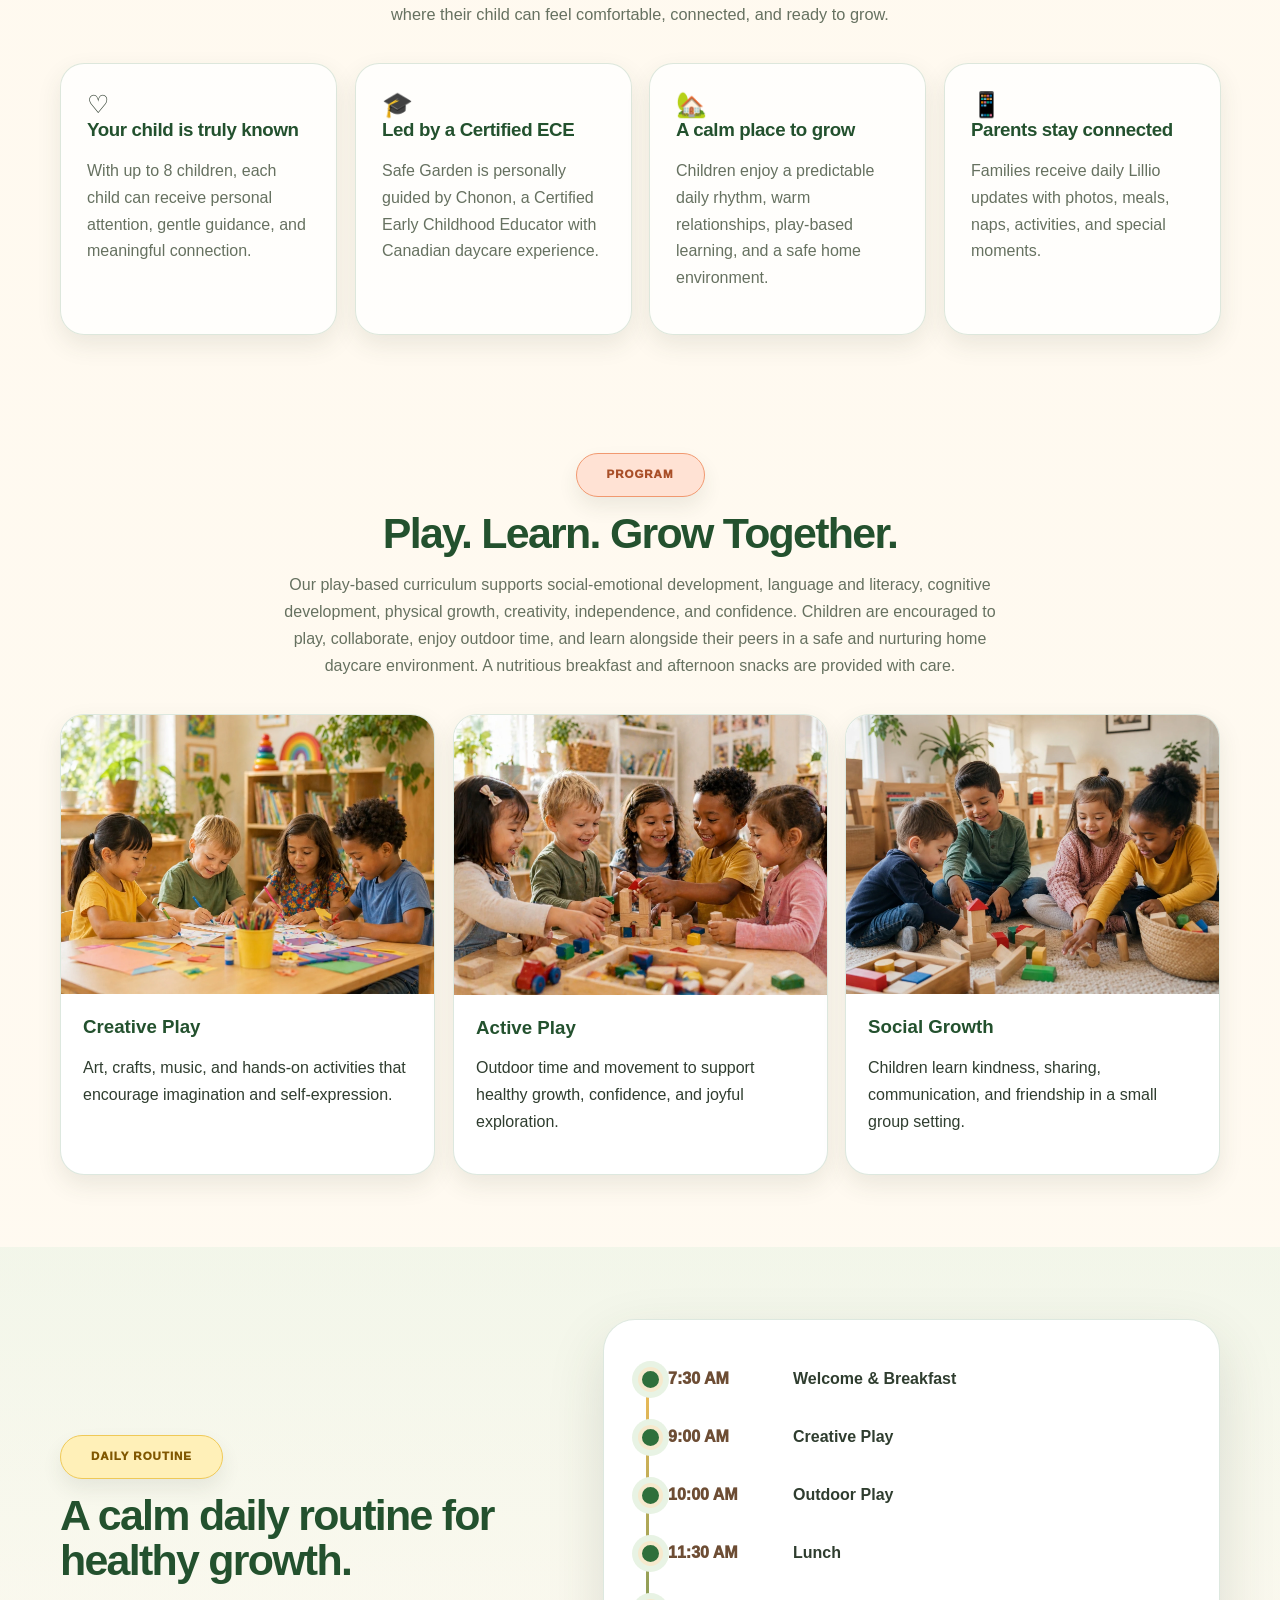
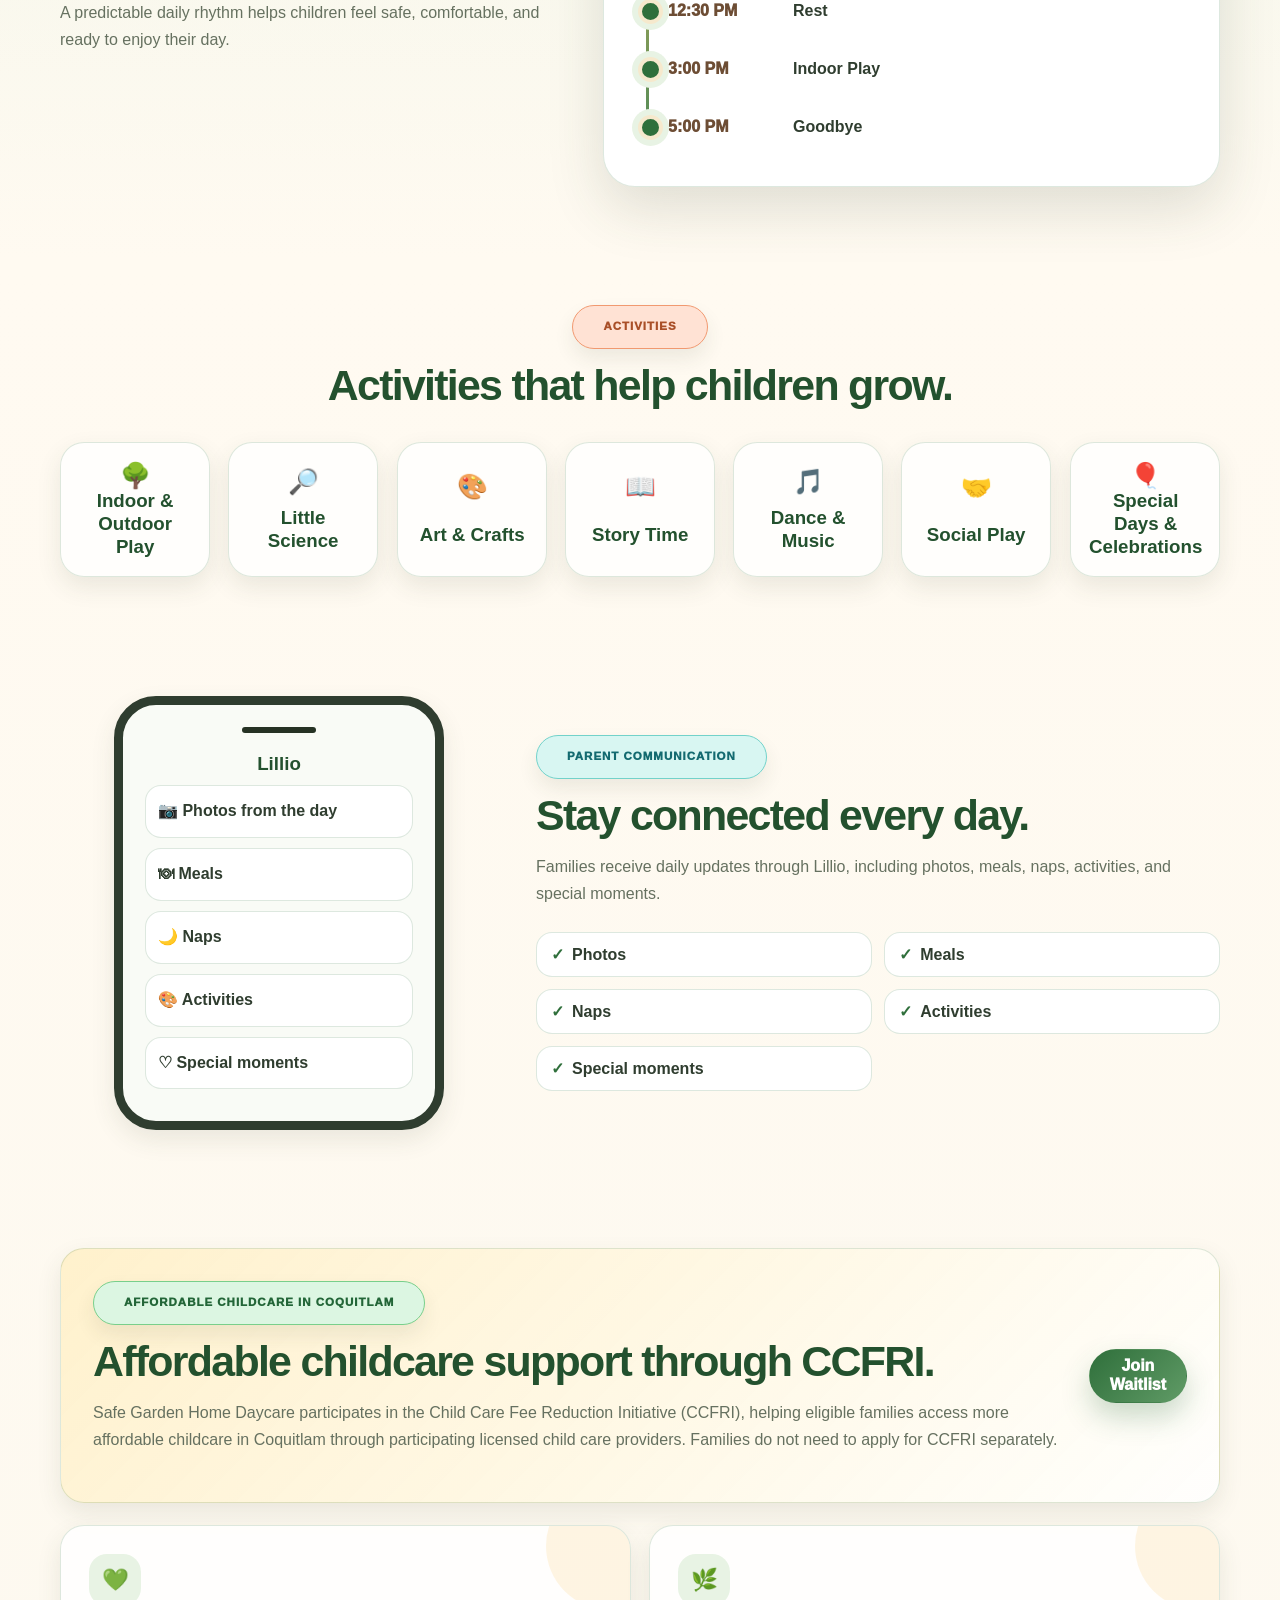
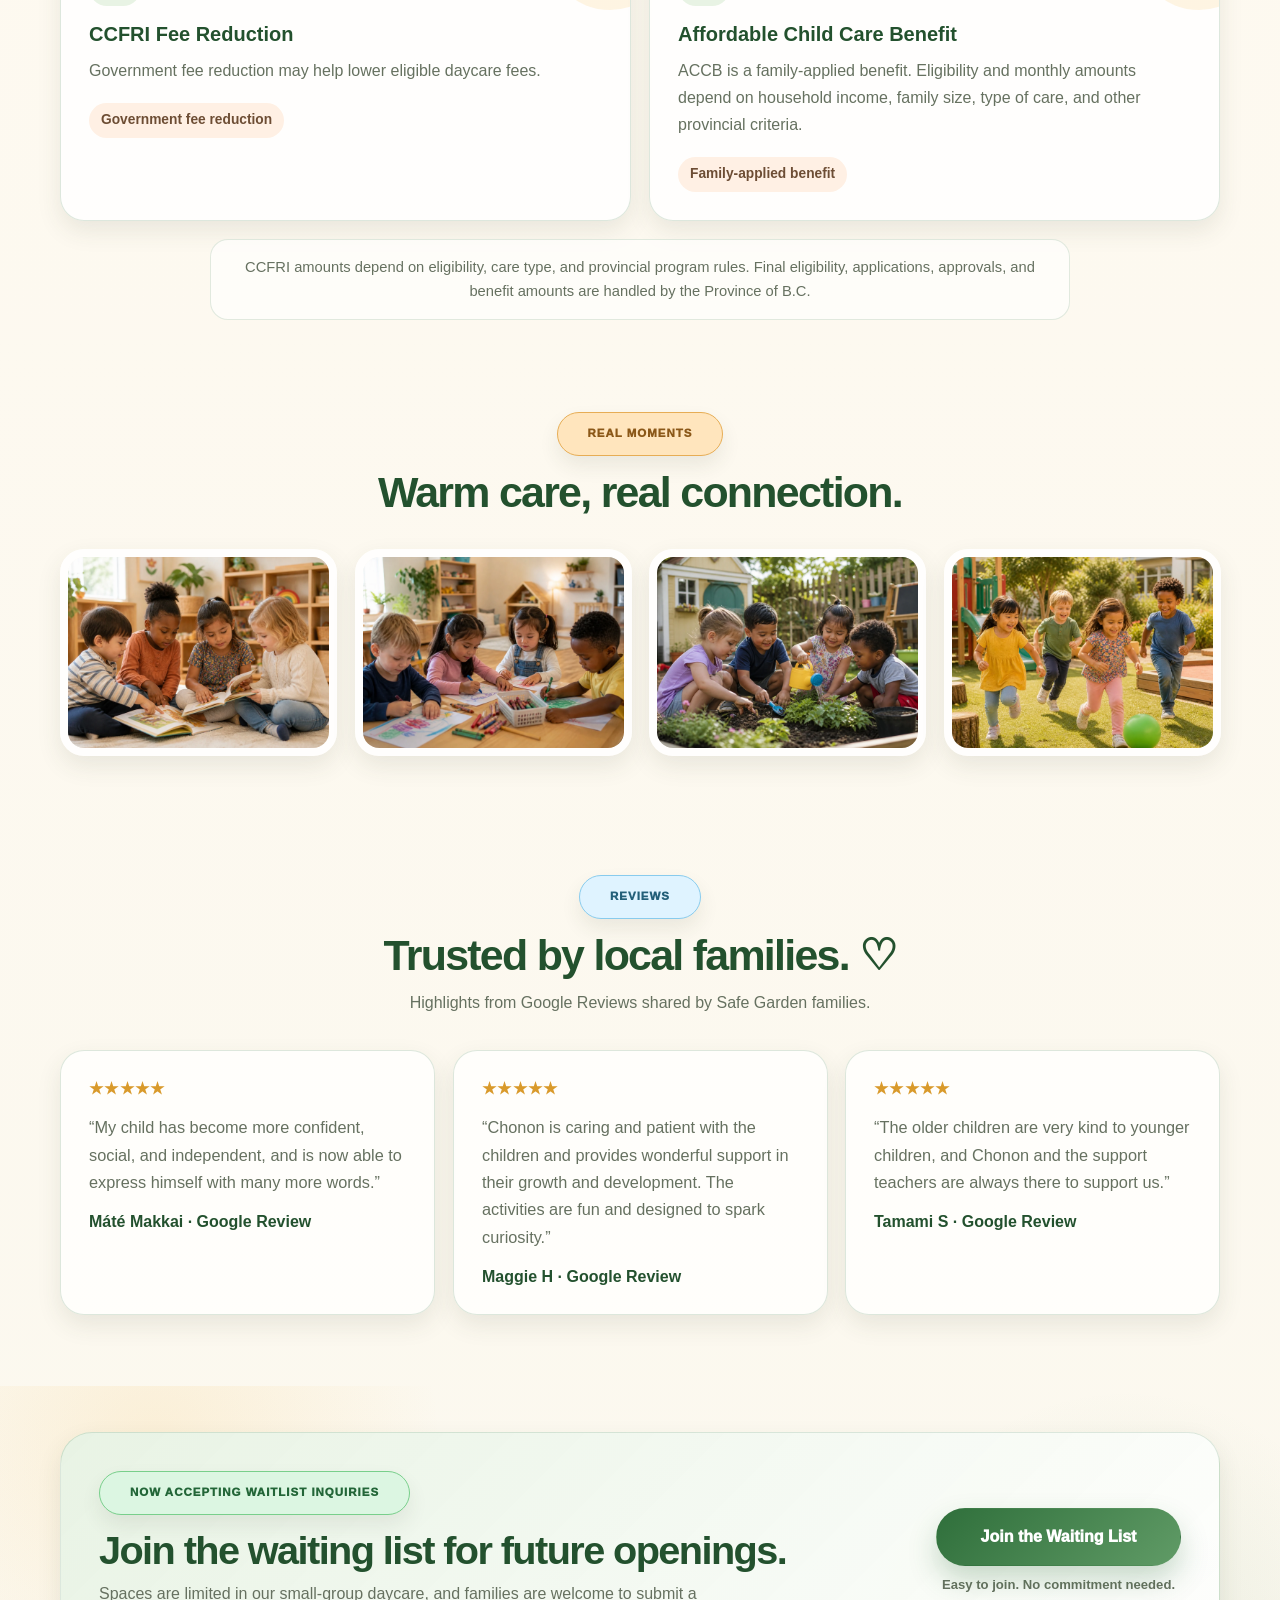
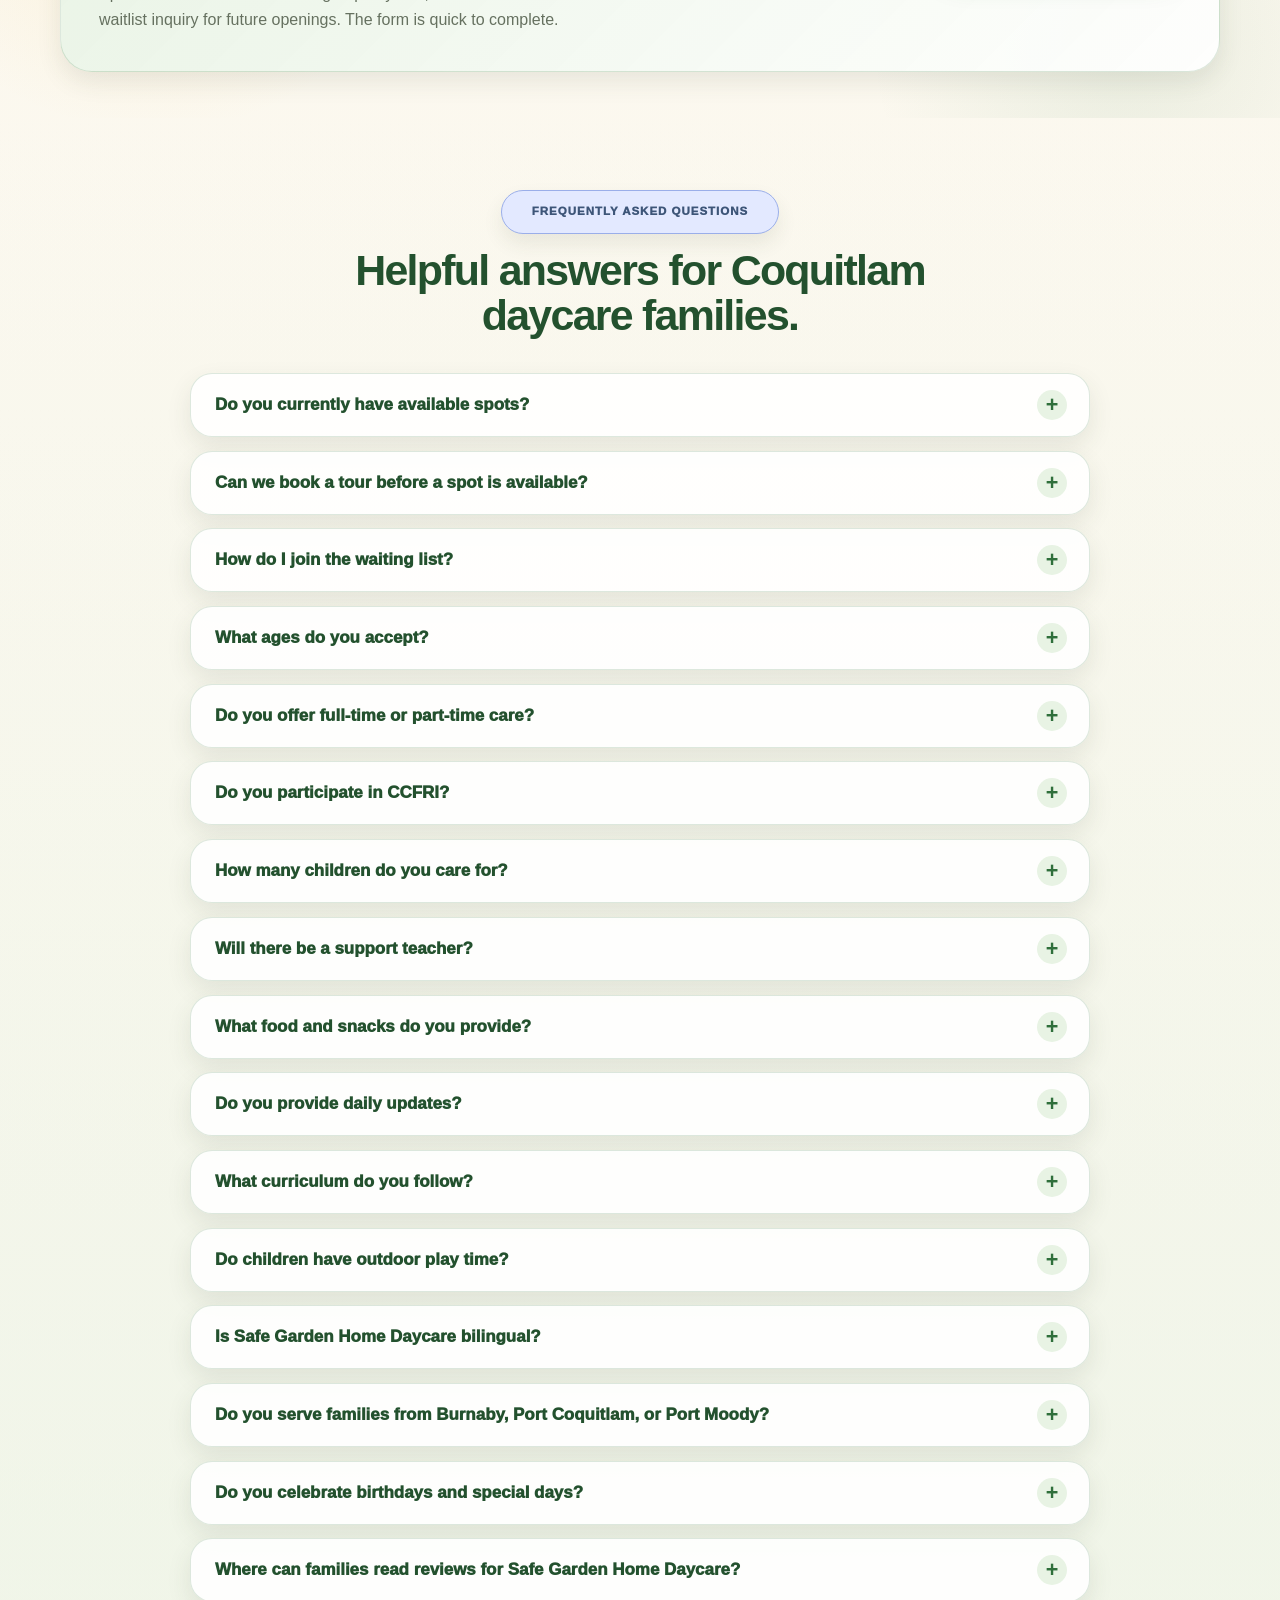
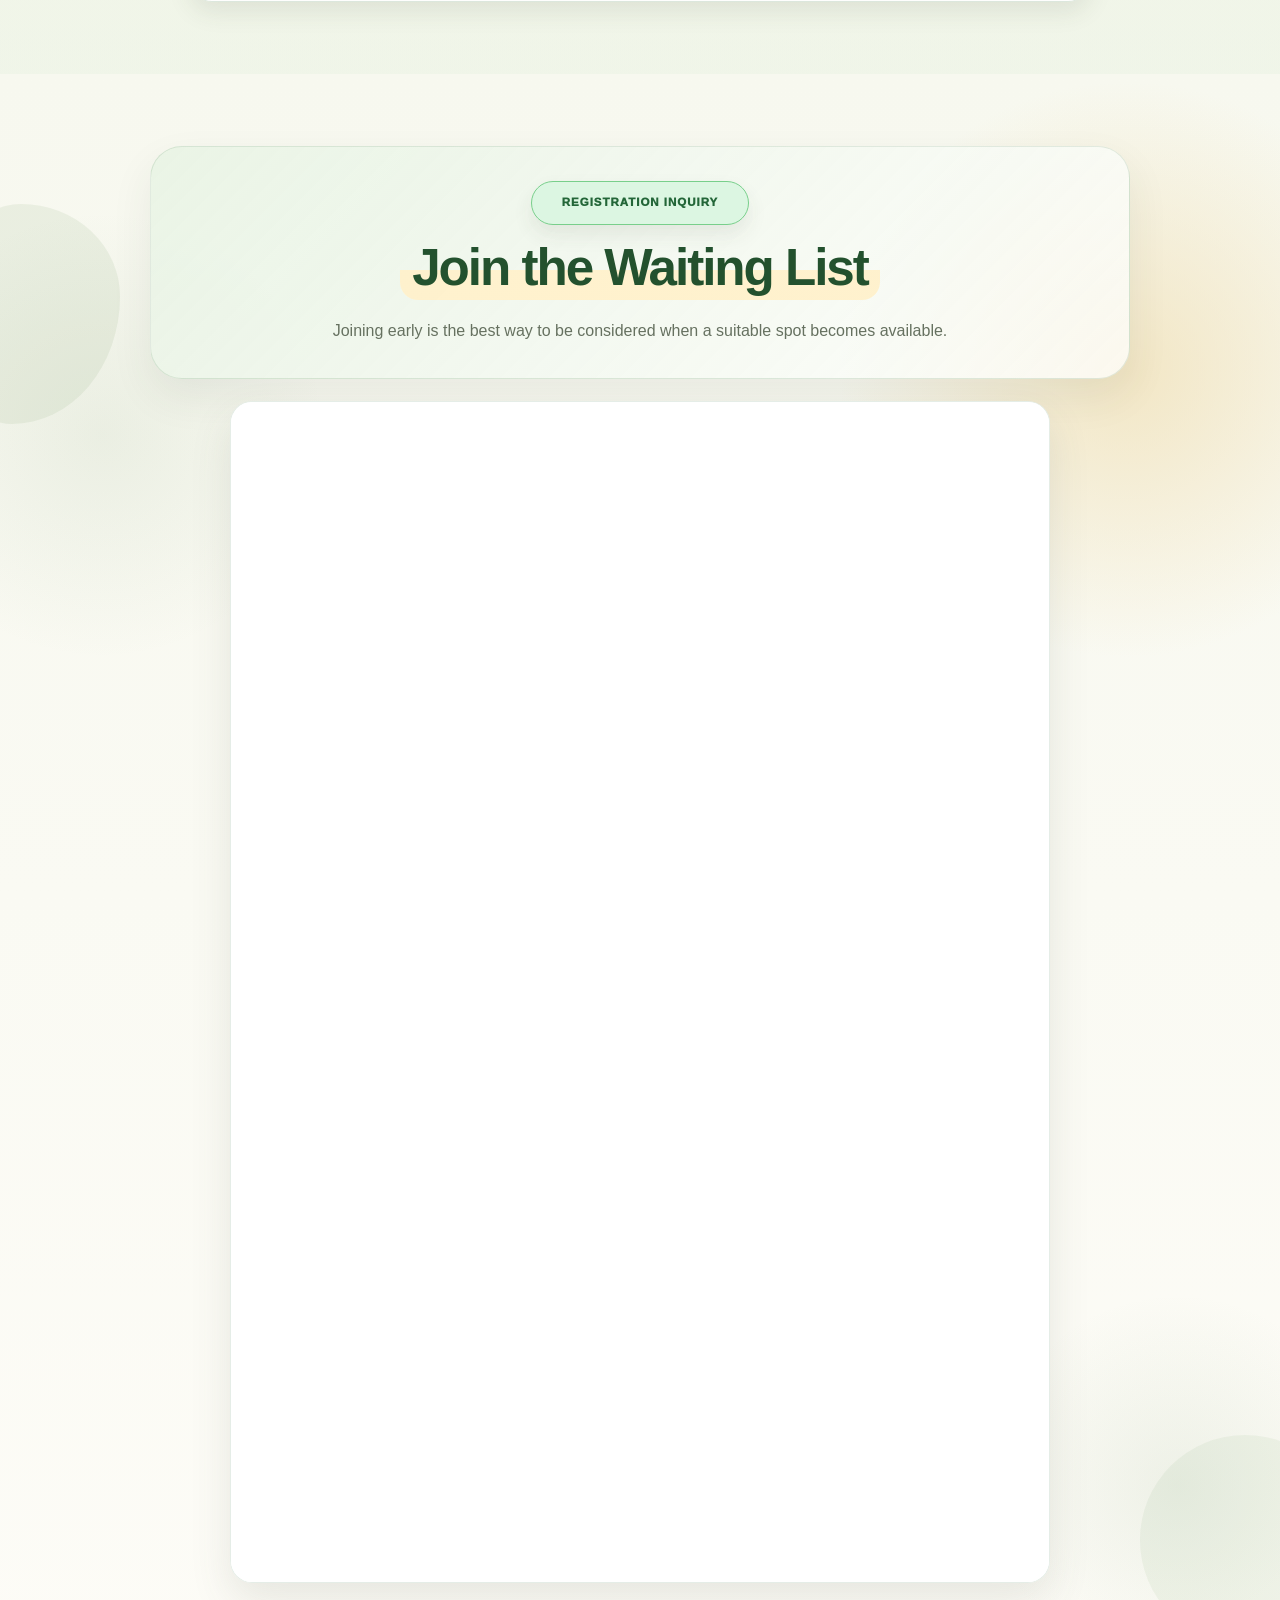
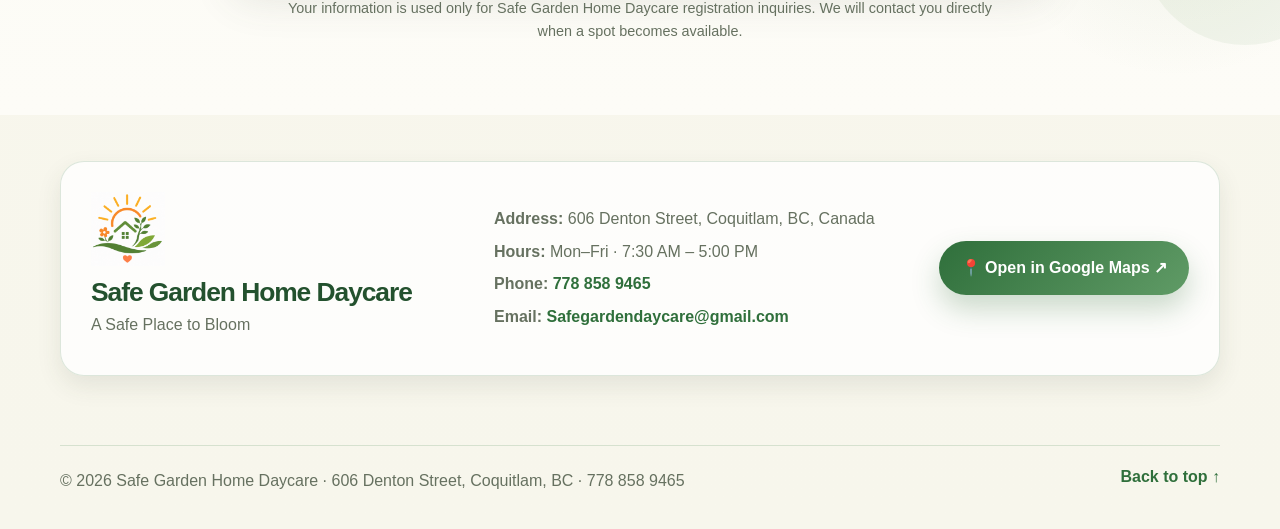
==== commit 3acd8d2a: "Add files via upload" ====
--- a/index.html
+++ b/index.html
@@ -398,7 +398,7 @@
       transition: none !important;
     }
   </style>
-<link href="css/style.css?v=20260608-19" rel="stylesheet"/>
+<link href="css/style.css?v=20260608-20" rel="stylesheet"/>
 <style>
     /* FAQ accordion polish - kept inside index.html so only HTML needs to be replaced */
     .faq-grid.faq-accordion {
@@ -1015,7 +1015,7 @@
 <p>We use essential cookies and Google services.</p>
 <button onclick="acceptCookie()">Got it</button>
 </div>
-<script src="js/script.js?v=20260608-19"></script>
+<script src="js/script.js?v=20260608-20"></script>
 <script>
   (function () {
     const carousel = document.querySelector('.fv-peek-carousel');
--- a/css/style.css
+++ b/css/style.css
@@ -311,18 +311,6 @@
   pointer-events: none;
 }
 
-.hero-grid {
-  position: relative;
-  display: grid;
-  grid-template-columns: minmax(0, 0.96fr) minmax(390px, 0.88fr);
-  gap: 42px;
-  align-items: center;
-}
-
-.hero-content {
-  min-width: 0;
-}
-
 .hero-text {
   max-width: 600px;
   margin: 22px 0 0;
@@ -392,63 +380,7 @@
   box-shadow: var(--shadow-soft);
 }
 
-.hero-visual {
-  position: relative;
-  z-index: 1;
-  display: flex;
-  justify-content: center;
-  isolation: isolate;
-}
-
 /* Yellow background circle is attached to the image area, so it stays stable at 100%, 67%, and responsive widths. */
-.hero-visual::before {
-  content: "";
-  position: absolute;
-  z-index: -1;
-  width: 76%;
-  height: 76%;
-  right: -6%;
-  top: 8%;
-  border-radius: 50%;
-  background: rgba(245, 189, 88, 0.22);
-  pointer-events: none;
-}
-
-.hero-blob {
-  position: relative;
-  z-index: 1;
-  width: min(100%, 540px);
-  aspect-ratio: 1 / 1;
-  overflow: hidden;
-  border: 12px solid rgba(255, 255, 255, 0.88);
-  border-radius: 42% 58% 47% 53% / 48% 42% 58% 52%;
-  background: var(--peach-soft);
-  box-shadow: var(--shadow);
-  animation: floatSoft 5.5s ease-in-out infinite !important;
-  will-change: transform;
-}
-
-.hero-blob::before {
-  content: "";
-  position: absolute;
-  inset: -20px;
-  border-radius: inherit;
-  box-shadow: inset 0 0 0 1px rgba(255, 255, 255, 0.38);
-  pointer-events: none;
-  z-index: 2;
-}
-
-.hero-blob img {
-  width: 100%;
-  height: 100%;
-  object-fit: cover;
-  object-position: center;
-}
-
-.hero-image {
-  display: none;
-}
-
 /* Shared grids and cards */
 
 .trust-grid,
@@ -1054,15 +986,7 @@
   transition-delay: 0.12s;
 }
 
-@keyframes floatSoft {
-  0%, 100% {
-    transform: translateY(0) rotate(-1deg);
-  }
-
-  50% {
-    transform: translateY(-10px) rotate(1deg);
-  }
-}
+
 
 /* Tablet */
 
@@ -1075,23 +999,7 @@
     padding: 9px 9px;
   }
 
-  .hero-grid {
-    grid-template-columns: minmax(0, 1fr) minmax(340px, 0.86fr);
-    gap: 32px;
-  }
-
-  .hero-visual::before {
-    width: 72%;
-    height: 72%;
-    right: -3%;
-    top: 10%;
-  }
-
-  .hero-blob {
-    width: min(100%, 470px);
-  }
-
-  .trust-grid {
+.trust-grid {
     grid-template-columns: repeat(3, 1fr);
   }
 
@@ -1201,17 +1109,7 @@
     display: none;
   }
 
-  .hero-grid {
-    grid-template-columns: 1fr;
-    gap: 24px;
-  }
-
-  .hero-content {
-    display: grid;
-    gap: 20px;
-  }
-
-  .eyebrow {
+.eyebrow {
     font-size: 0.7rem;
     letter-spacing: 0.095em;
   }
@@ -1232,26 +1130,7 @@
     line-height: 1.58;
   }
 
-  .hero-visual {
-    order: -1;
-  }
-
-  .hero-visual::before {
-    width: 64%;
-    height: 64%;
-    right: -4%;
-    top: 10%;
-    background: rgba(245, 189, 88, 0.18);
-  }
-
-  .hero-blob {
-    width: min(100%, 430px);
-    border-width: 8px;
-    border-radius: 40% 60% 48% 52% / 46% 44% 56% 54%;
-    animation: floatSoft 5.5s ease-in-out infinite !important;
-  }
-
-  .hero-facts {
+.hero-facts {
     grid-template-columns: repeat(2, 1fr);
     gap: 10px;
     margin-top: 0;
@@ -1360,21 +1239,7 @@
     letter-spacing: -0.045em;
   }
 
-  .hero-visual::before {
-    width: 62%;
-    height: 62%;
-    right: -5%;
-    top: 8%;
-  }
-
-  .hero-blob {
-    width: min(100%, 360px);
-    border-width: 7px;
-    border-radius: 38% 62% 48% 52% / 46% 42% 58% 54%;
-    animation: floatSoft 5.5s ease-in-out infinite !important;
-  }
-
-  .hero-facts {
+.hero-facts {
     grid-template-columns: 1fr 1fr;
   }
 
@@ -1501,9 +1366,6 @@
     transition: none;
   }
 
-  .leaf {
-    animation: none !important;
-  }
 }
 
 
@@ -1513,99 +1375,6 @@
    Hero circle + EN/FR language badge + polished form section.
    Place this at the very bottom of style.css.
    ========================================================= */
-
-/* -----------------------------
-   HERO DECORATION FIX
------------------------------ */
-
-.hero::after {
-  display: none !important;
-}
-
-.hero-visual::before {
-  display: none !important;
-}
-
-.hero-visual {
-  position: relative;
-  display: flex;
-  justify-content: center;
-  align-items: center;
-  isolation: isolate;
-  overflow: visible;
-}
-
-.hero-orb {
-  position: absolute;
-  right: -5%;
-  top: 9%;
-  width: clamp(230px, 30vw, 380px);
-  aspect-ratio: 1 / 1;
-  border-radius: 50%;
-  background: rgba(245, 189, 88, 0.22);
-  z-index: 0;
-  pointer-events: none;
-}
-
-.hero-blob {
-  position: relative;
-  z-index: 2;
-  width: min(100%, 520px);
-  animation: floatSoft 5.5s ease-in-out infinite !important;
-  will-change: transform;
-}
-
-@media (max-width: 1080px) {
-  .hero-orb {
-    right: -4%;
-    top: 10%;
-    width: clamp(210px, 36vw, 330px);
-  }
-
-  .hero-blob {
-    width: min(100%, 470px);
-  }
-}
-
-@media (max-width: 820px) {
-  .hero-visual {
-    order: -1;
-    width: min(100%, 450px);
-    margin-inline: auto;
-  }
-
-  .hero-orb {
-    display: block !important;
-    right: -6%;
-    top: 10%;
-    width: min(58vw, 270px);
-    min-width: 165px;
-    opacity: 0.9;
-  }
-
-  .hero-blob {
-    width: min(100%, 420px);
-  }
-}
-
-@media (max-width: 560px) {
-  .hero-visual {
-    max-width: 380px;
-  }
-
-  .hero-orb {
-    display: block !important;
-    right: -7%;
-    top: 9%;
-    width: min(52vw, 220px);
-    min-width: 145px;
-    opacity: 0.9;
-  }
-
-  .hero-blob {
-    width: min(100%, 360px);
-  }
-}
 
 /* -----------------------------
    EN / FR LANGUAGE BADGE
@@ -2168,11 +1937,7 @@
     padding-top: 26px;
   }
 
-  .hero-content {
-    gap: 16px;
-  }
-
-  .hero-text {
+.hero-text {
     margin-top: 0 !important;
   }
 
@@ -2895,10 +2660,6 @@
 }
 
 /* Keep the floating hero image soft but not distracting. */
-.hero-blob {
-  animation: floatSoft 5.5s ease-in-out infinite !important;
-}
-
 @media (prefers-reduced-motion: reduce) {
   .reveal,
   .reveal.is-visible,
@@ -2910,9 +2671,6 @@
     animation: none !important;
   }
 
-  .hero-blob {
-    animation: none !important;
-  }
 }
 
 /* ===== Hero single CTA: larger waitlist button ===== */
@@ -2948,13 +2706,6 @@
     padding: 0 22px;
   }
 }
-
-/* =========================================================
-   STABLE SOFT MOTION + LIGHTBOX FINAL
-   - No repeated in/out motion, so desktop scroll does not jitter
-   - Soft Ariake-style fade-up once per element
-   - Keeps image click-to-enlarge
-   ========================================================= */
 
 html:not(.motion-ready) .reveal {
   opacity: 1 !important;
@@ -3113,27 +2864,6 @@
     box-shadow 0.22s ease;
 }
 
-html.motion-ready .hero-content.is-visible .hero-facts span {
-  opacity: 1;
-  transform: translate3d(0, 0, 0);
-}
-
-html.motion-ready .hero-content.is-visible .hero-facts span:nth-child(1) {
-  transition-delay: 0.12s;
-}
-
-html.motion-ready .hero-content.is-visible .hero-facts span:nth-child(2) {
-  transition-delay: 0.20s;
-}
-
-html.motion-ready .hero-content.is-visible .hero-facts span:nth-child(3) {
-  transition-delay: 0.28s;
-}
-
-html.motion-ready .hero-content.is-visible .hero-facts span:nth-child(4) {
-  transition-delay: 0.36s;
-}
-
 /* Hero CTA appears after the fact cards */
 html.motion-ready .hero-actions-single {
   opacity: 0;
@@ -3141,11 +2871,6 @@
   transition:
     opacity 0.72s cubic-bezier(0.22, 1, 0.36, 1) 0.46s,
     transform 0.72s cubic-bezier(0.22, 1, 0.36, 1) 0.46s;
-}
-
-html.motion-ready .hero-content.is-visible .hero-actions-single {
-  opacity: 1;
-  transform: translate3d(0, 0, 0);
 }
 
 /* Gentle CTA breathing motion: subtle, not salesy */
@@ -4034,11 +3759,7 @@
   .map-button,
   .subsidy-card .btn,
   .subsidy-card .btn-secondary,
-  .hero-blob {
-    animation: none !important;
-  }
-
-  .btn,
+.btn,
   .nav-cta,
   .map-button,
   .notice-link,
@@ -4076,30 +3797,7 @@
     padding: 26px 0 44px !important;
   }
 
-  .hero-grid {
-    display: grid !important;
-    grid-template-columns: 1fr !important;
-    gap: 24px !important;
-  }
-
-  .hero-content {
-    order: 1 !important;
-    display: grid !important;
-    gap: 16px !important;
-  }
-
-  .hero-visual {
-    order: 2 !important;
-    width: min(100%, 390px) !important;
-    margin: 6px auto 0 !important;
-  }
-
-  .hero-blob {
-    width: min(100%, 360px) !important;
-    border-width: 8px !important;
-  }
-
-  .hero-text {
+.hero-text {
     margin-top: 0 !important;
   }
 
@@ -4167,14 +3865,6 @@
     font-size: 0.68rem !important;
   }
 
-  .hero-visual {
-    width: min(100%, 345px) !important;
-  }
-
-  .hero-blob {
-    width: min(100%, 330px) !important;
-    border-width: 7px !important;
-  }
 }
 
 @media (max-width: 390px) {
@@ -4192,13 +3882,6 @@
     font-size: 0.68rem !important;
   }
 
-  .hero-visual {
-    width: min(100%, 320px) !important;
-  }
-
-  .hero-blob {
-    width: min(100%, 305px) !important;
-  }
 }
 
 /* Mobile shimmer: hover does not exist on phones, so animate the shine automatically */
@@ -4566,10 +4249,6 @@
 .hero-full-slider .hero-grid,
 .hero-full-slider .hero-visual,
 .hero-full-slider .hero-blob,
-.hero-full-slider .hero-orb {
-  display: none !important;
-}
-
 /* Mobile: keep CTA visible quickly, but retain full-width slider feel */
 @media (max-width: 820px) {
   .hero-full-slider {
@@ -5890,13 +5569,6 @@
 
 
 /* =========================================================
-   FINAL V4 CLEANUP
-   Removed image overlay, FV dots, and unused old slider code.
-   FV arrows, autoplay, CTA, H1, cookie notice, and all images remain.
-   Cache version: 20260608-4
-   ========================================================= */
-
-/* =========================================================
    FINAL V5 FV COPY ANIMATION OFF
    Disables animation only for the first-view text/copy area.
    FV image size, crop, slider, arrows, CTA, cookie, and lower sections stay unchanged.
@@ -6515,3 +6187,38 @@
   }
 }
 
+/* =========================================================
+   FINAL V20 SAFE CSS CLEANUP
+   Removed obsolete lightbox/dots/old blob/leaf styling.
+   This defensive block prevents old UI artifacts if stale classes appear.
+   ========================================================= */
+
+.fv-peek-dots,
+.fv-peek-dot,
+.hero-dots,
+.hero-dot,
+.slider-dots,
+.slider-dot,
+.image-lightbox,
+.gallery-lightbox,
+.lightbox,
+.image-modal,
+.photo-modal,
+.lightbox-close,
+.close-lightbox,
+.leaf,
+.hero-orb {
+  display: none !important;
+}
+
+.hero-blob,
+.hero-visual,
+.hero-grid,
+.hero-content,
+.hero-image {
+  animation: none !important;
+}
+
+/* Current FV uses .hero-full-slider and .fv-peek-*.
+   Do not recreate old floating circles, image lightbox, or dot navigation. */
+
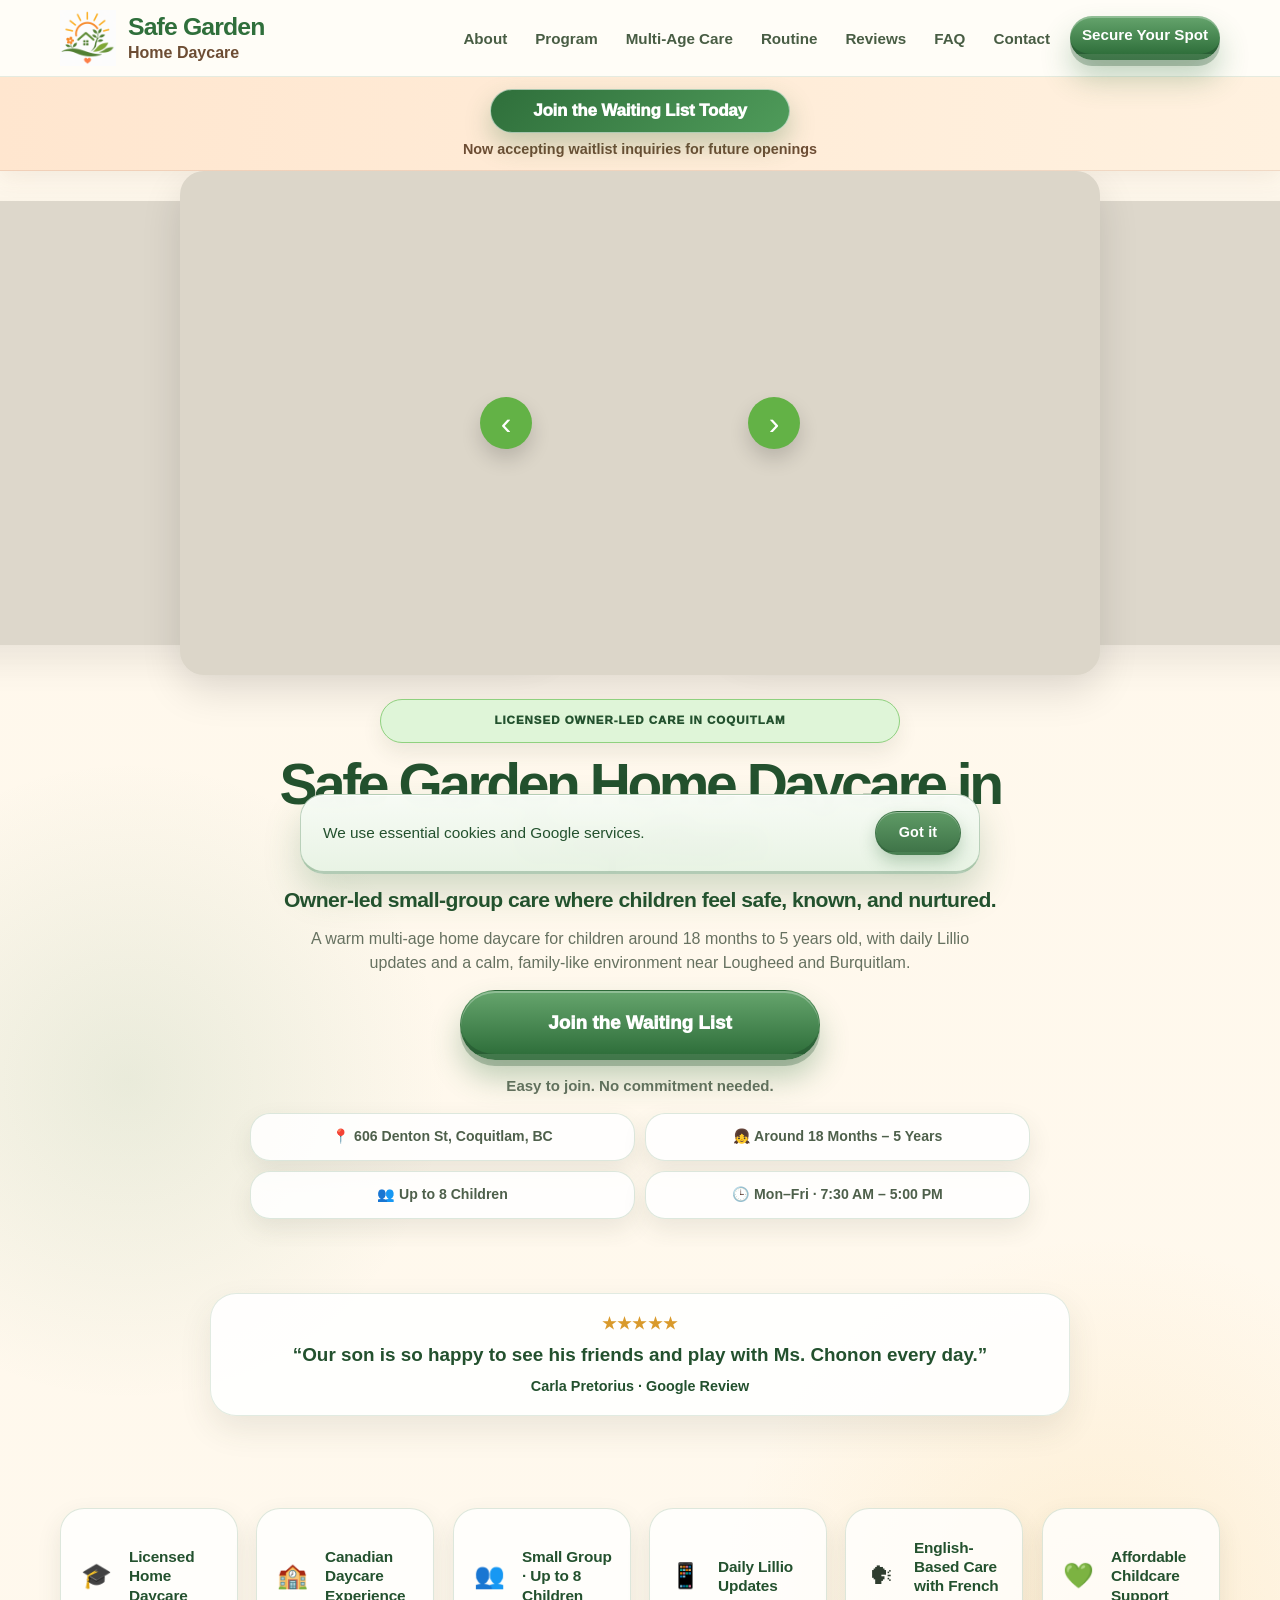
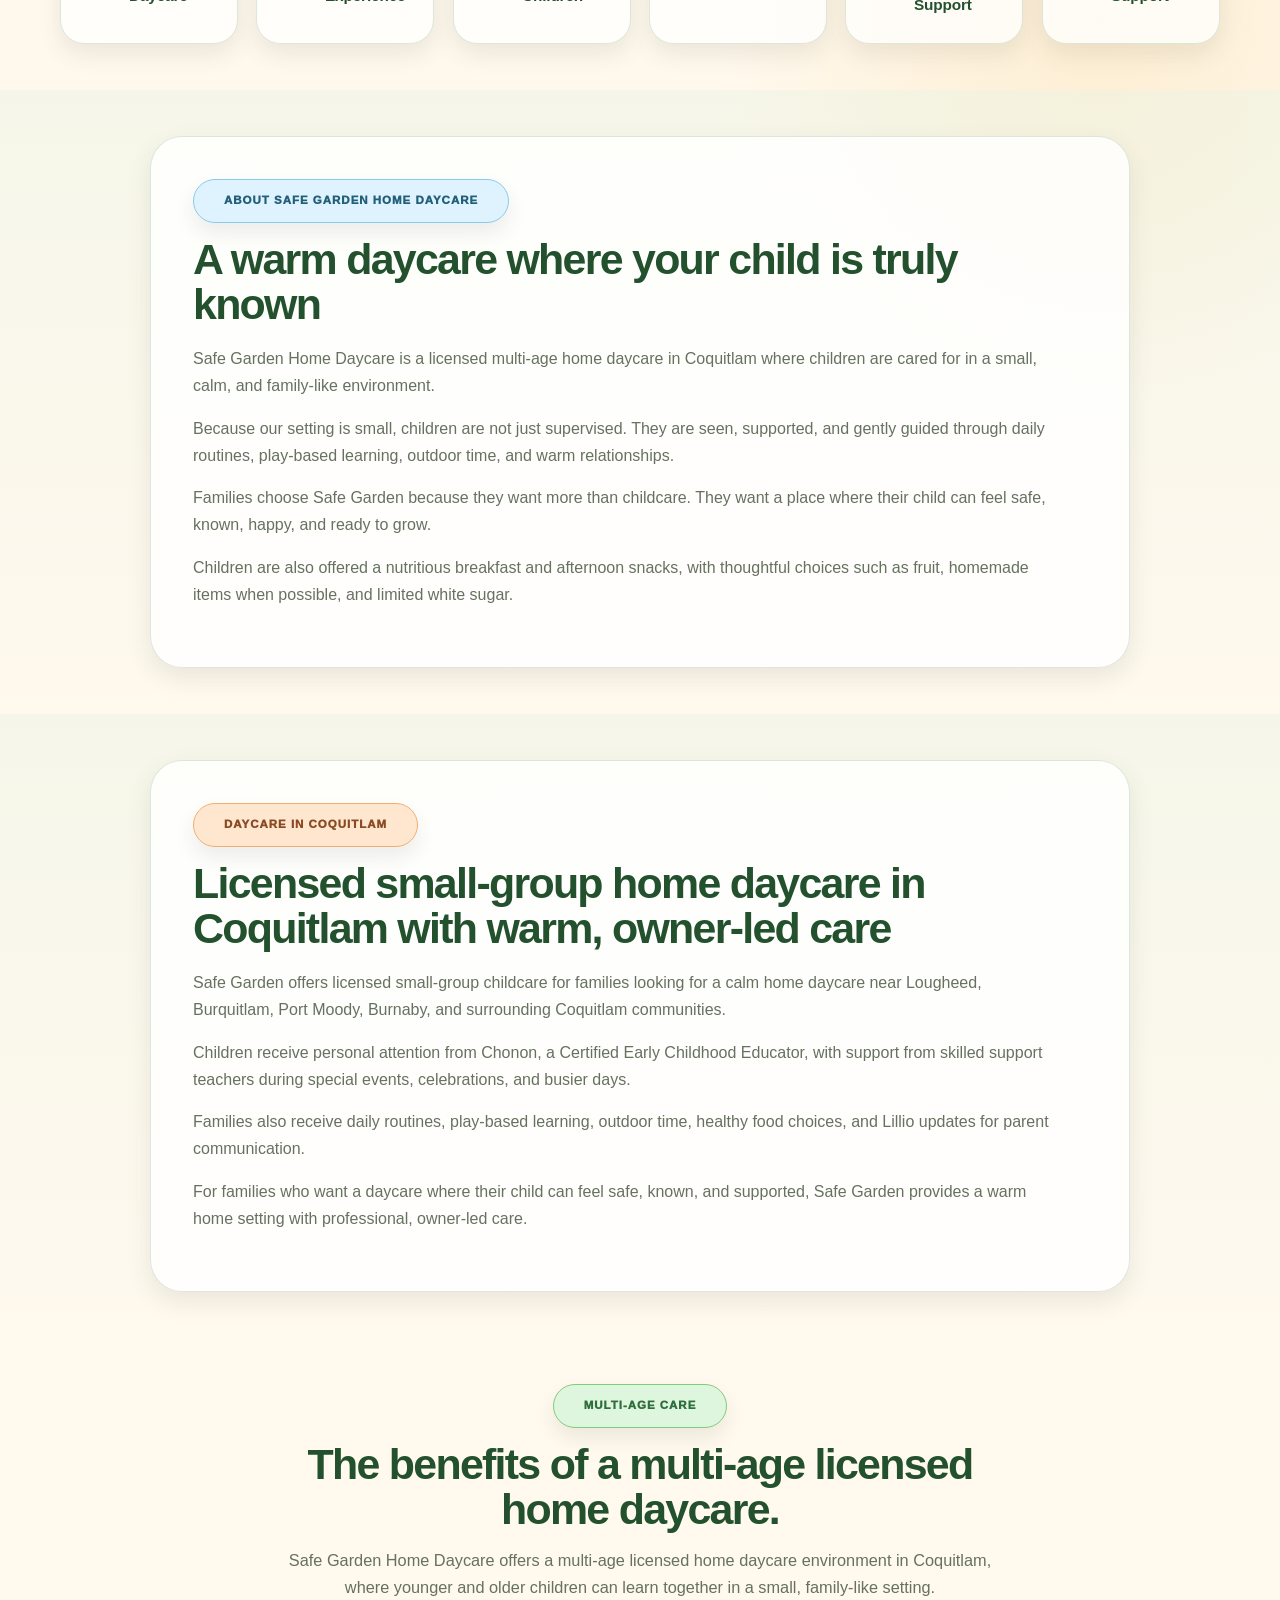
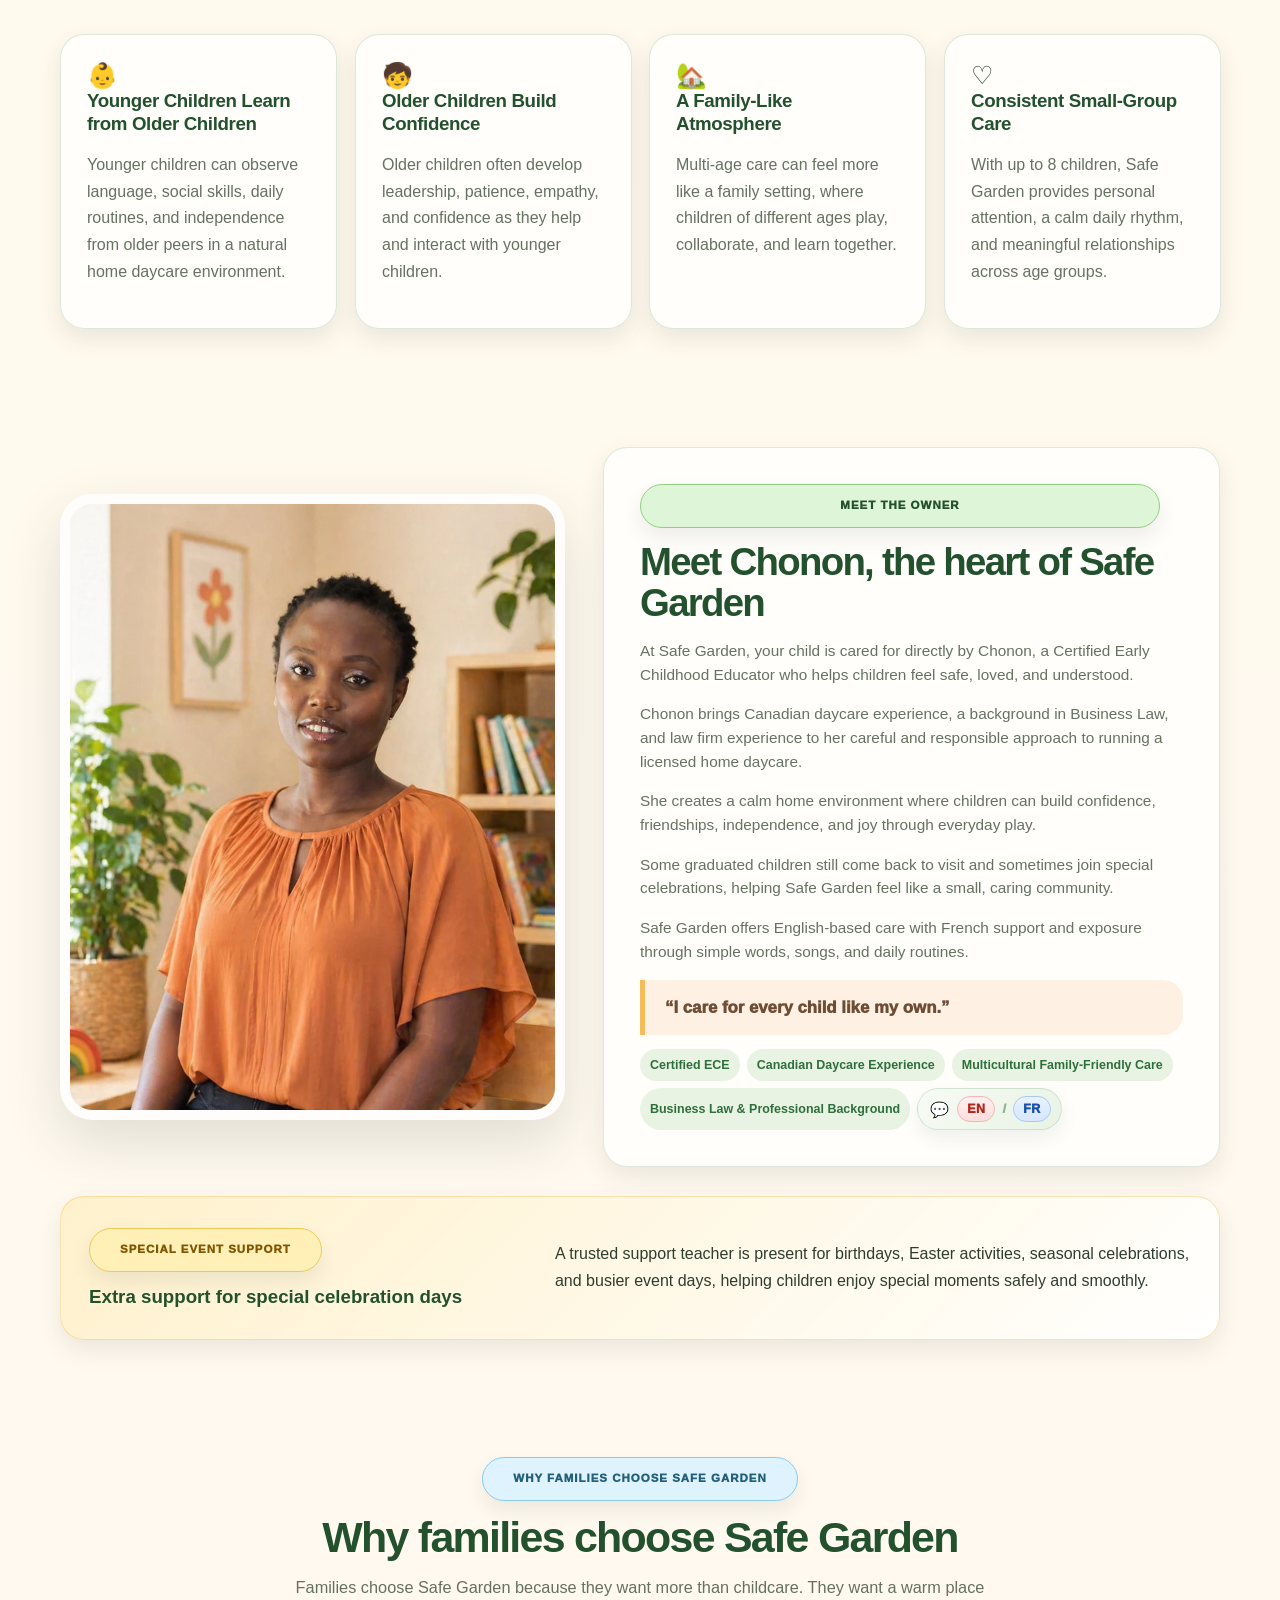
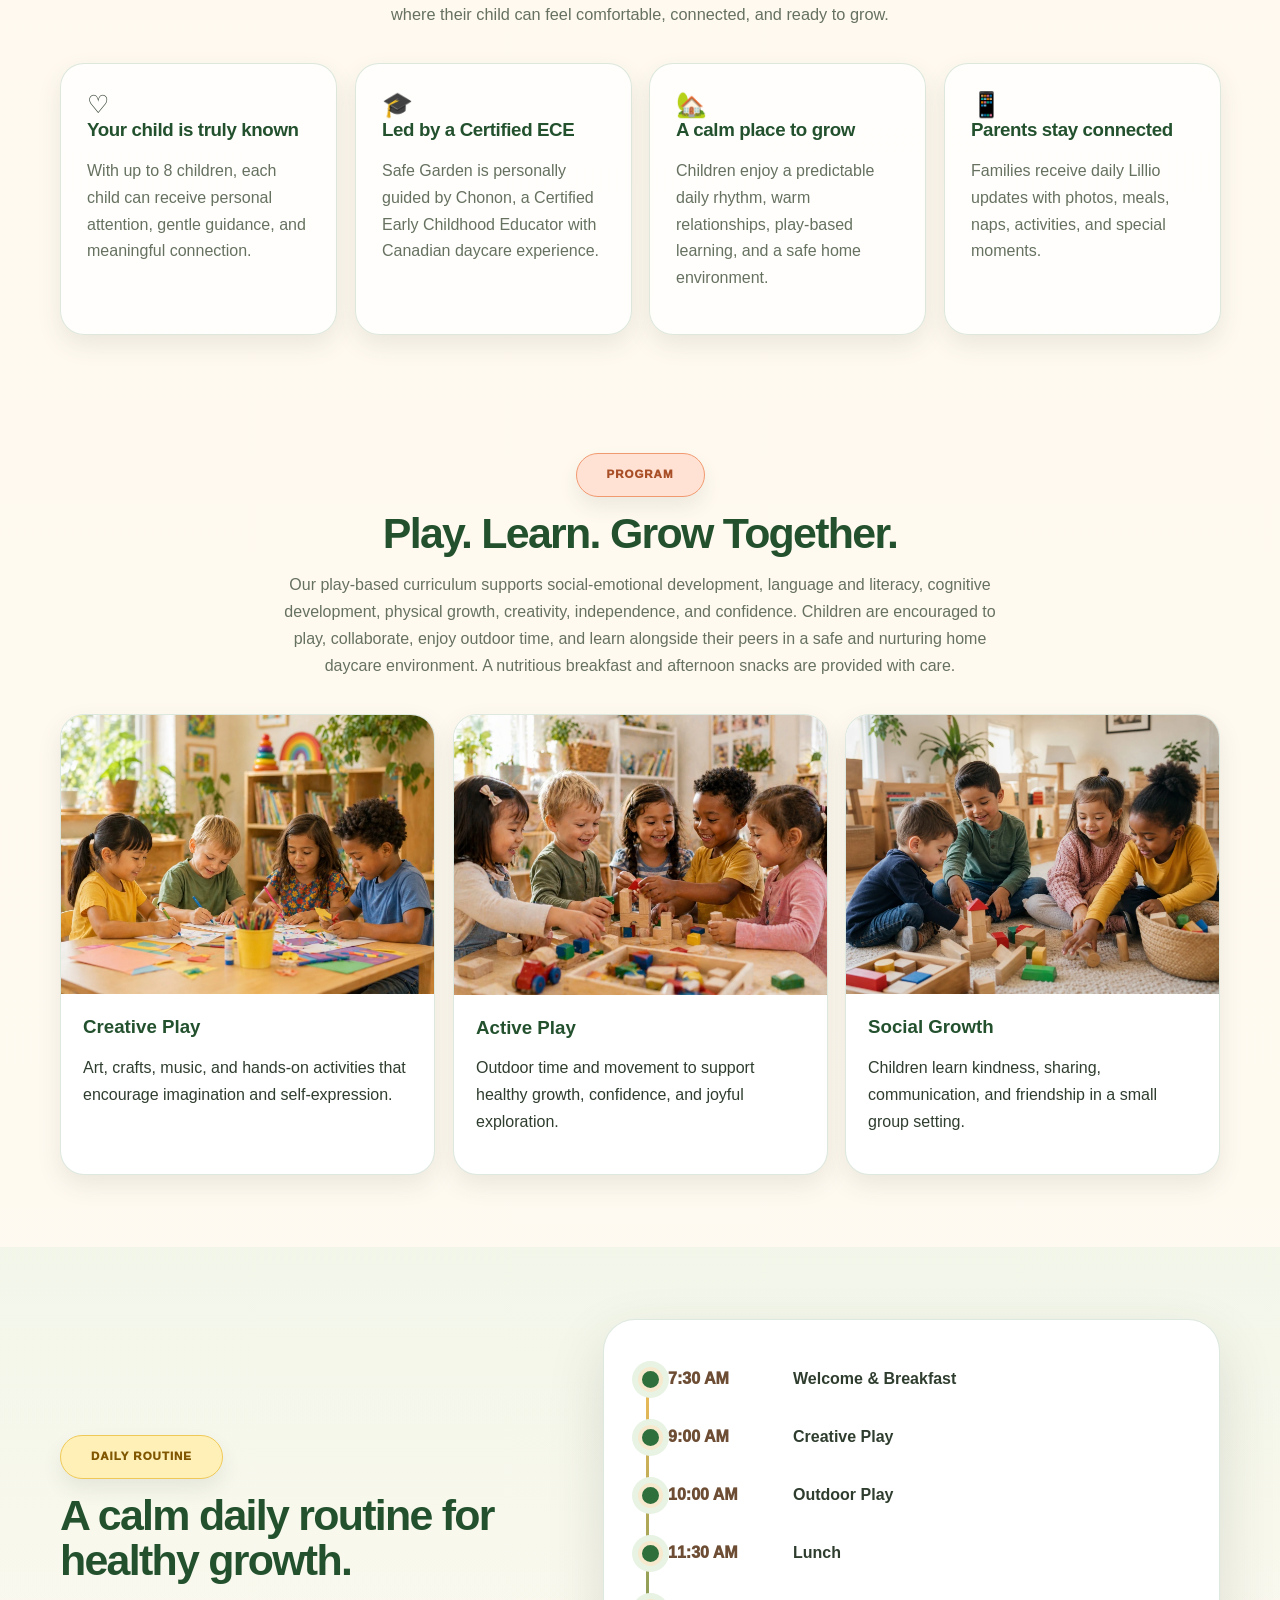
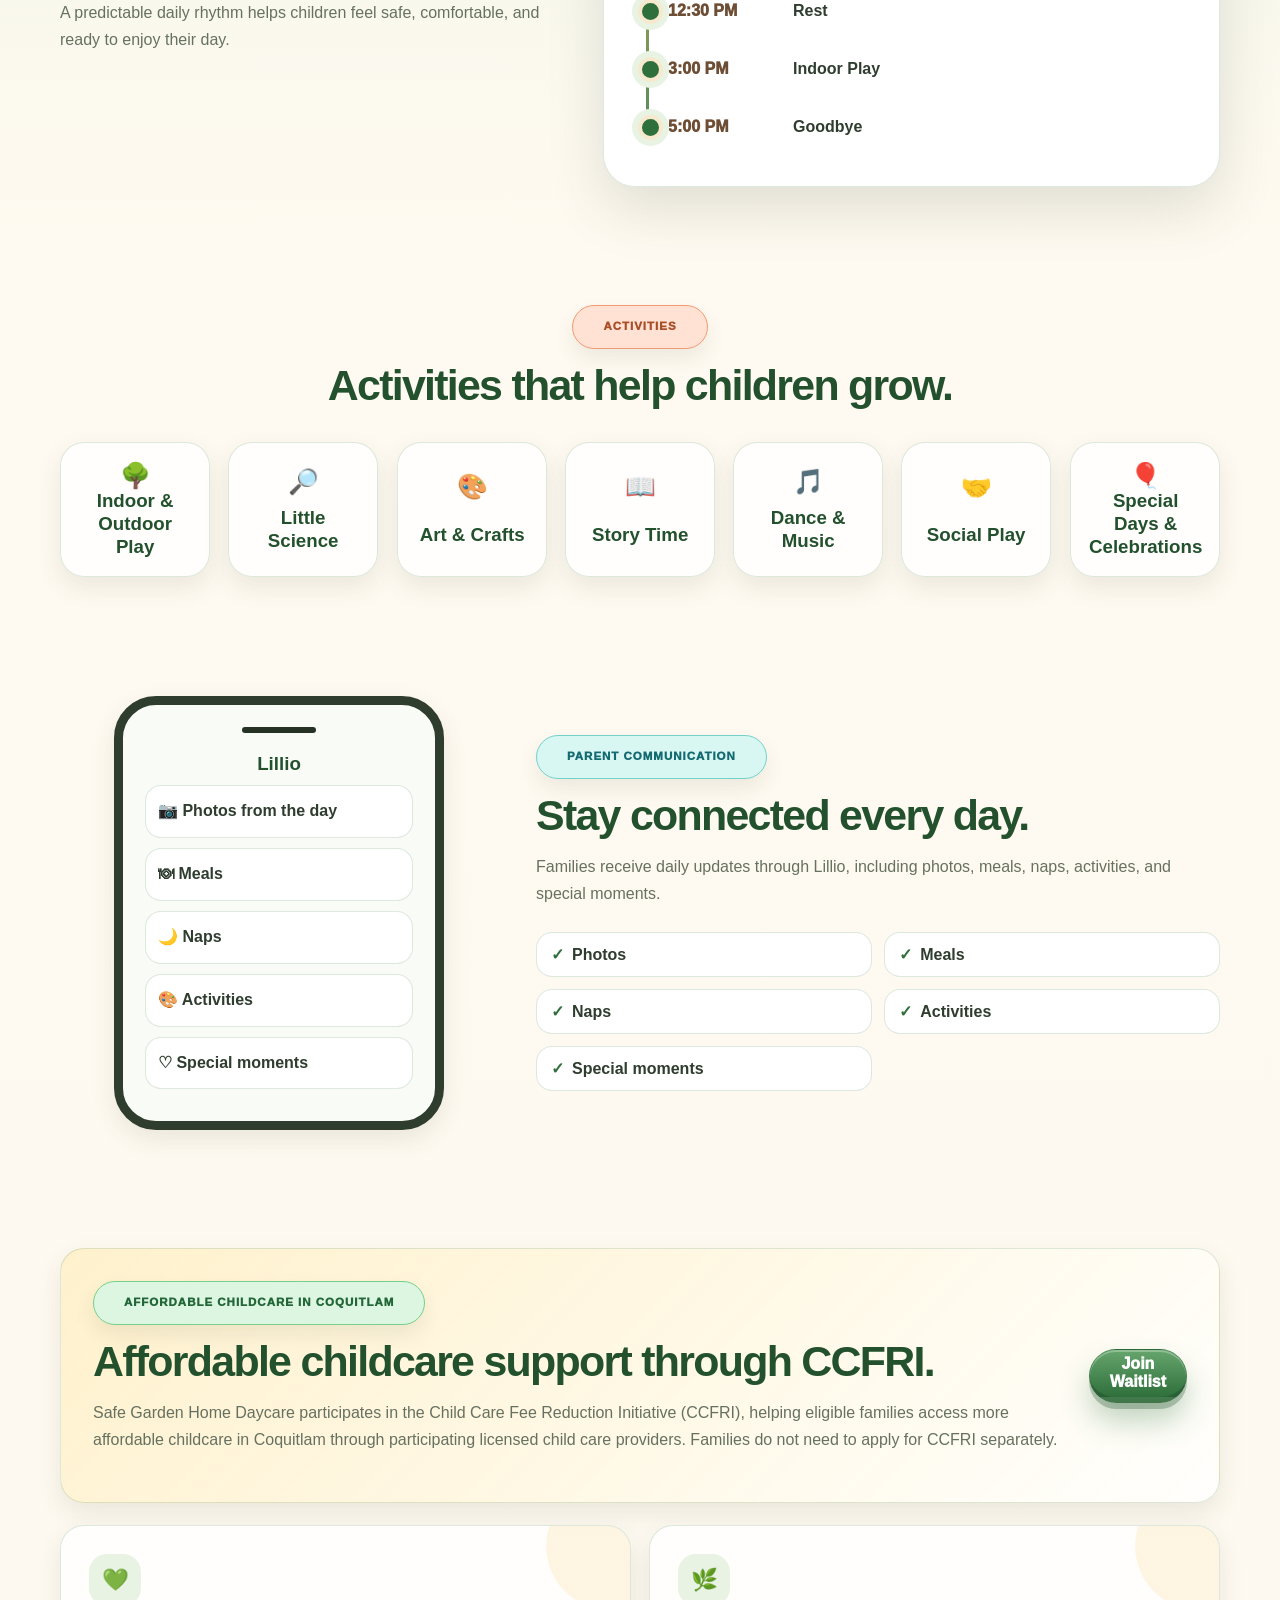
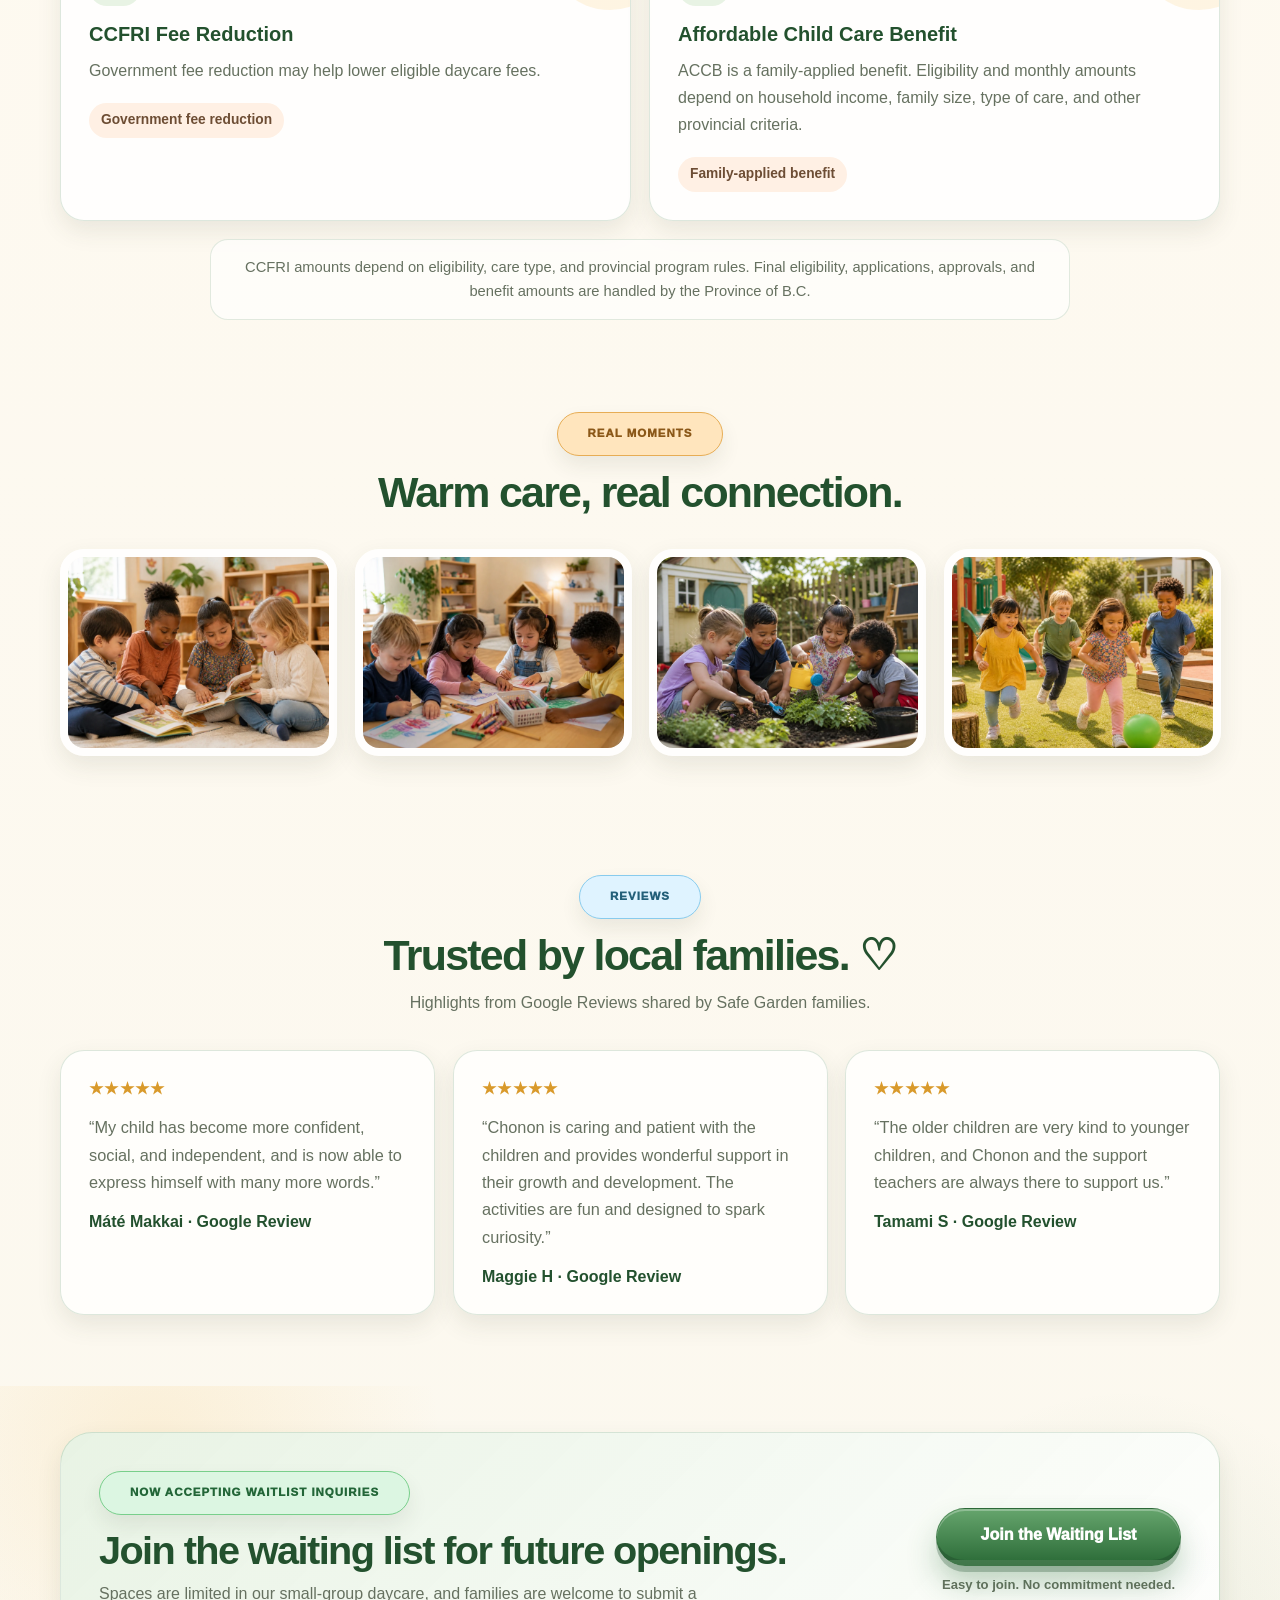
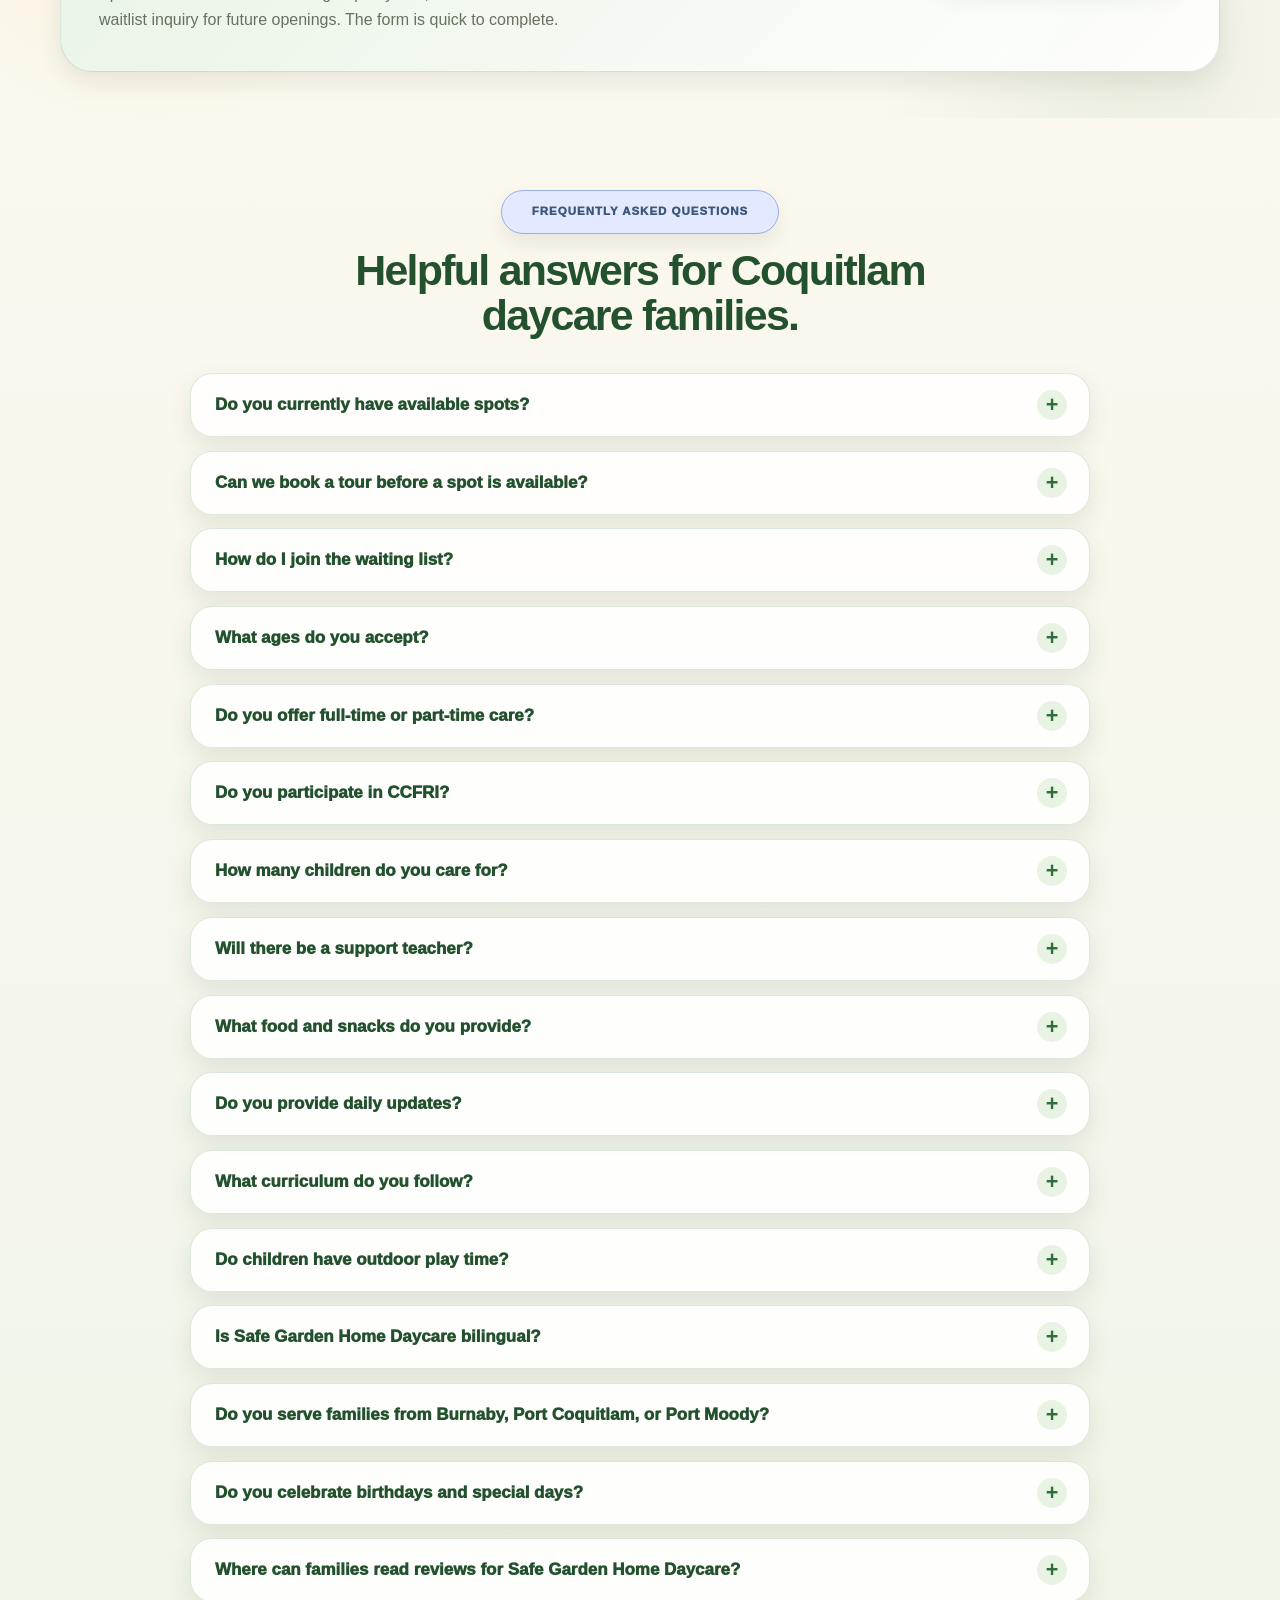
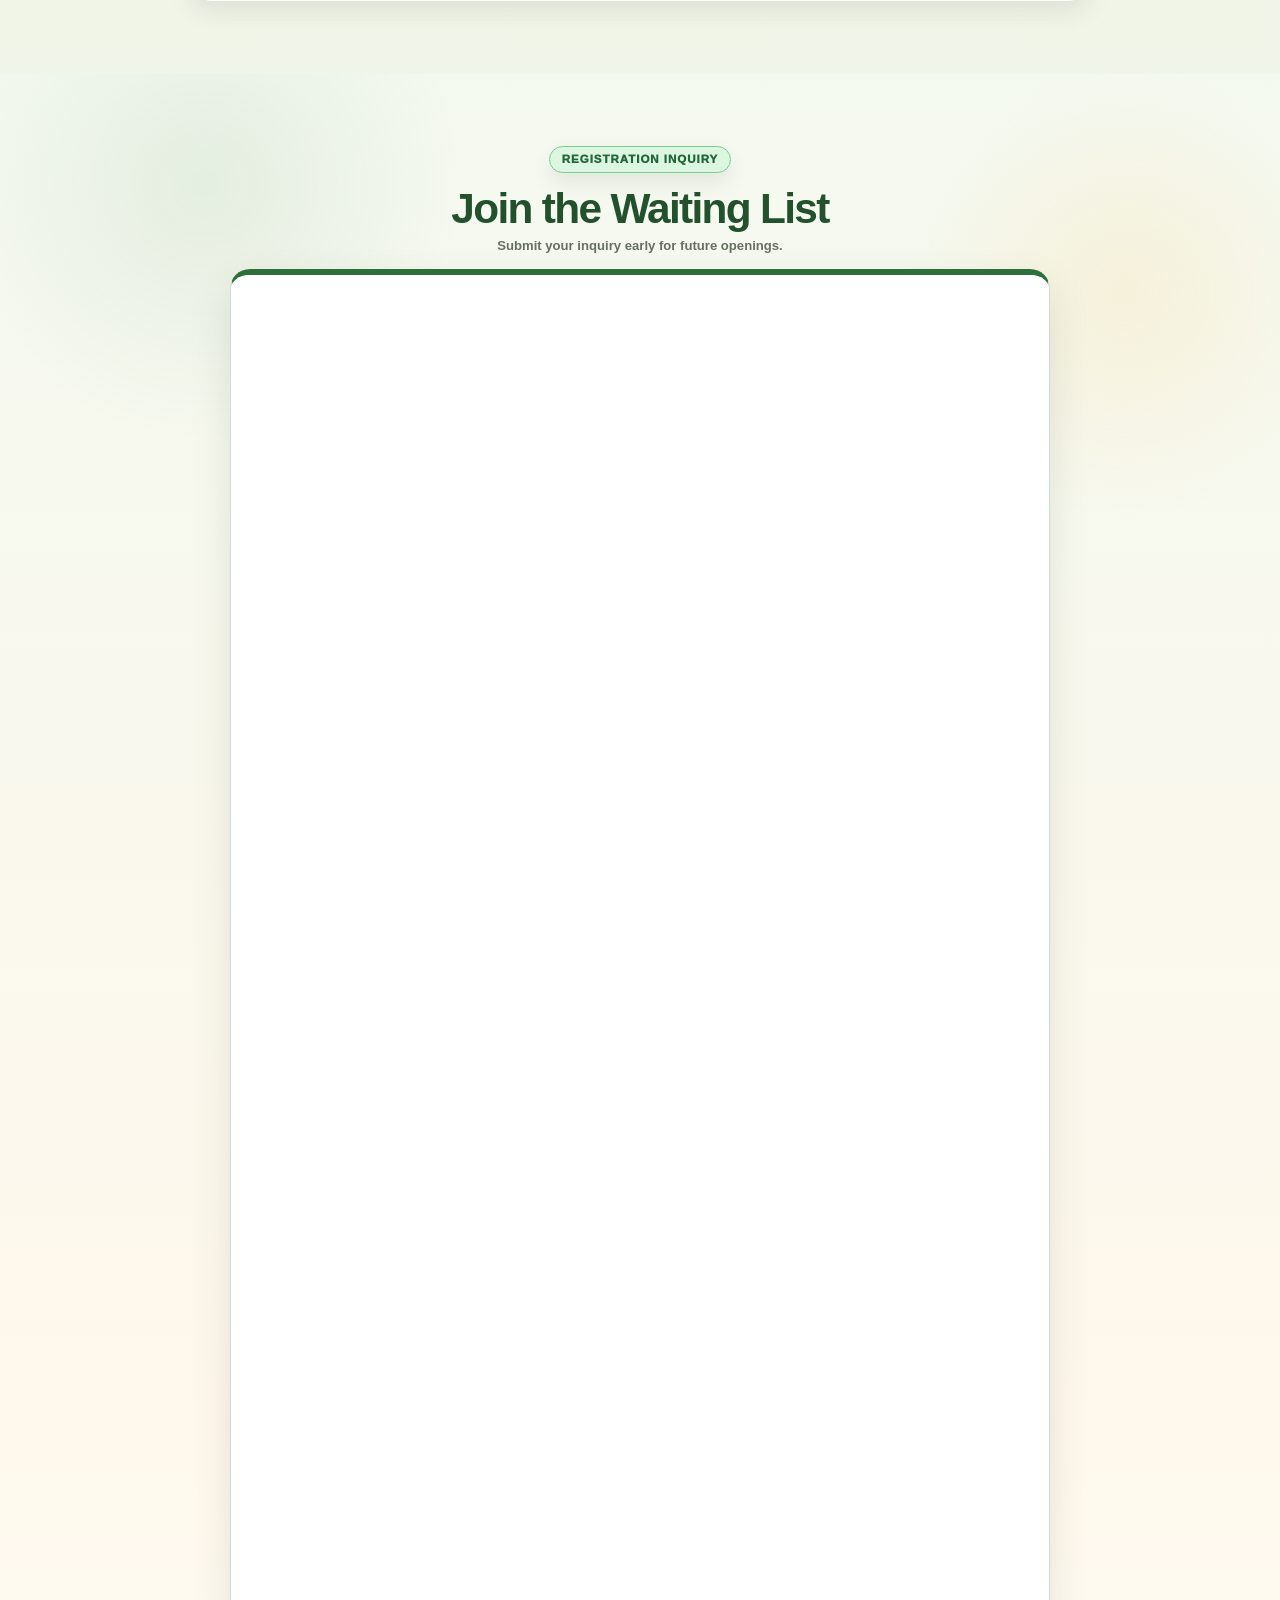
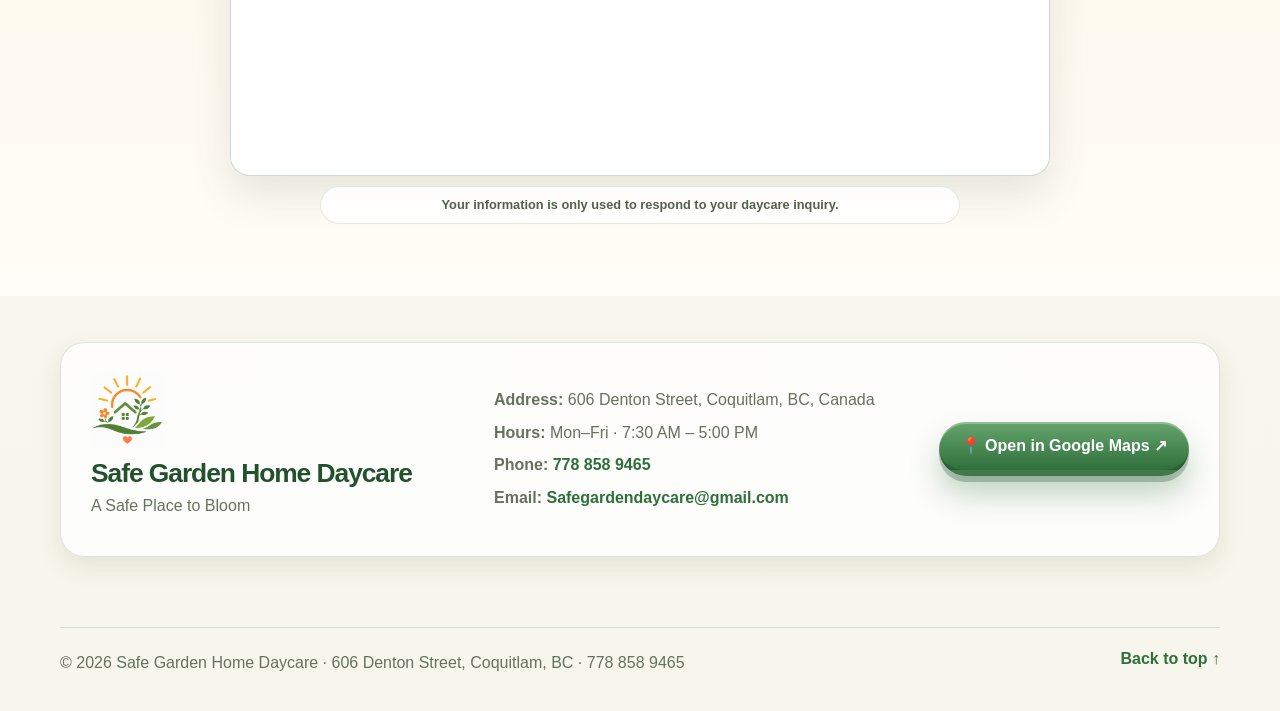
==== commit 3cccd657: "Add files via upload" ====
--- a/index.html
+++ b/index.html
@@ -398,7 +398,7 @@
       transition: none !important;
     }
   </style>
-<link href="css/style.css?v=20260608-20" rel="stylesheet"/>
+<link href="css/style.css?v=20260609-v17" rel="stylesheet"/>
 <style>
     /* FAQ accordion polish - kept inside index.html so only HTML needs to be replaced */
     .faq-grid.faq-accordion {
@@ -969,19 +969,29 @@
 </section>
 <section class="waiting-list section-pad" id="waiting-list">
 <div class="container">
-<div class="waitlist-intro reveal">
+<div class="waitlist-intro">
 <p class="eyebrow segment-pill segment-pill-waitlist">Registration Inquiry</p>
-<h2>Join the Waiting List</h2>
-<p>Joining early is the best way to be considered when a suitable spot becomes available.</p>
-</div>
-<div class="google-form-card reveal reveal-delay">
+<h2 class="waitlist-title">Join the Waiting List</h2><p class="waitlist-subtext">Submit your inquiry early for future openings.</p>
+
+</div>
+
+<div class="google-form-card">
+<div class="desktop-form-embed" aria-label="Embedded Google Form for desktop and tablet">
 <div class="google-form-wrap">
-<iframe frameborder="0" height="1180" marginheight="0" marginwidth="0" src="https://docs.google.com/forms/d/e/1FAIpQLSfipOwOcq_qoH2WYsiYTyxlH2eqXnUsyC6VCSdmUK0O48_aaA/viewform?embedded=true" title="Safe Garden Home Daycare Waiting List Form" width="100%">
+<iframe data-google-form-src="https://docs.google.com/forms/d/e/1FAIpQLSfipOwOcq_qoH2WYsiYTyxlH2eqXnUsyC6VCSdmUK0O48_aaA/viewform?embedded=true" frameborder="0" height="1500" loading="lazy" marginheight="0" marginwidth="0" scrolling="no" src="about:blank" title="Safe Garden Home Daycare Waiting List Form" width="100%">
           Loading…
         </iframe>
 </div>
+</div>
+<div class="mobile-form-open" aria-label="Open waiting list form on mobile">
+<p class="mobile-form-kicker">Quick mobile form</p>
+<h3>Join the Waiting List</h3>
+<p>Submit your inquiry early for future openings.</p>
+<a class="btn mobile-form-button" href="https://docs.google.com/forms/d/e/1FAIpQLSfipOwOcq_qoH2WYsiYTyxlH2eqXnUsyC6VCSdmUK0O48_aaA/viewform" rel="noopener" target="_blank">Tap to Start the Form</a>
+<p class="mobile-form-small">Easy to fill. No commitment. No Google login required.</p>
+</div>
 <p class="waitlist-note">
-        Your information is used only for Safe Garden Home Daycare registration inquiries. We will contact you directly when a spot becomes available.
+        Your information is only used to respond to your daycare inquiry.
       </p>
 </div>
 </div>
@@ -1101,5 +1111,22 @@
     startAutoplay();
   })();
 </script>
+
+<script>
+  (function () {
+    const formFrame = document.querySelector('#waiting-list iframe[data-google-form-src]');
+    if (!formFrame) return;
+
+    function loadDesktopForm() {
+      const shouldLoad = window.matchMedia('(min-width: 701px)').matches;
+      if (shouldLoad && formFrame.getAttribute('src') === 'about:blank') {
+        formFrame.setAttribute('src', formFrame.dataset.googleFormSrc);
+      }
+    }
+
+    loadDesktopForm();
+    window.addEventListener('resize', loadDesktopForm, { passive: true });
+  })();
+</script>
 </body>
 </html>
--- a/css/style.css
+++ b/css/style.css
@@ -311,6 +311,18 @@
   pointer-events: none;
 }
 
+.hero-grid {
+  position: relative;
+  display: grid;
+  grid-template-columns: minmax(0, 0.96fr) minmax(390px, 0.88fr);
+  gap: 42px;
+  align-items: center;
+}
+
+.hero-content {
+  min-width: 0;
+}
+
 .hero-text {
   max-width: 600px;
   margin: 22px 0 0;
@@ -380,7 +392,63 @@
   box-shadow: var(--shadow-soft);
 }
 
+.hero-visual {
+  position: relative;
+  z-index: 1;
+  display: flex;
+  justify-content: center;
+  isolation: isolate;
+}
+
 /* Yellow background circle is attached to the image area, so it stays stable at 100%, 67%, and responsive widths. */
+.hero-visual::before {
+  content: "";
+  position: absolute;
+  z-index: -1;
+  width: 76%;
+  height: 76%;
+  right: -6%;
+  top: 8%;
+  border-radius: 50%;
+  background: rgba(245, 189, 88, 0.22);
+  pointer-events: none;
+}
+
+.hero-blob {
+  position: relative;
+  z-index: 1;
+  width: min(100%, 540px);
+  aspect-ratio: 1 / 1;
+  overflow: hidden;
+  border: 12px solid rgba(255, 255, 255, 0.88);
+  border-radius: 42% 58% 47% 53% / 48% 42% 58% 52%;
+  background: var(--peach-soft);
+  box-shadow: var(--shadow);
+  animation: floatSoft 5.5s ease-in-out infinite !important;
+  will-change: transform;
+}
+
+.hero-blob::before {
+  content: "";
+  position: absolute;
+  inset: -20px;
+  border-radius: inherit;
+  box-shadow: inset 0 0 0 1px rgba(255, 255, 255, 0.38);
+  pointer-events: none;
+  z-index: 2;
+}
+
+.hero-blob img {
+  width: 100%;
+  height: 100%;
+  object-fit: cover;
+  object-position: center;
+}
+
+.hero-image {
+  display: none;
+}
+
 /* Shared grids and cards */
 
 .trust-grid,
@@ -401,8 +469,6 @@
 .subsidy-card,
 .subsidy-detail-card,
 .contact-card,
-.waitlist-copy,
-.waitlist-form,
 .phone-card,
 .about-copy {
   border: 1px solid var(--line);
@@ -440,8 +506,7 @@
 
 .about-grid,
 .routine-grid,
-.lillio-grid,
-.waitlist-grid {
+.lillio-grid {
   display: grid;
   grid-template-columns: 0.9fr 1.1fr;
   gap: 38px;
@@ -479,7 +544,6 @@
 .lillio-copy p,
 .subsidy-card p,
 .subsidy-detail-card p,
-.waitlist-copy p,
 .review-card p {
   color: var(--muted);
 }
@@ -808,24 +872,6 @@
   font-weight: 950;
 }
 
-/* Waitlist */
-
-.waiting-list {
-  background:
-    radial-gradient(circle at 16% 10%, rgba(245, 189, 88, 0.18), transparent 26rem),
-    linear-gradient(180deg, rgba(232, 243, 228, 0.65), rgba(255, 248, 236, 0.2));
-}
-
-.waitlist-grid {
-  grid-template-columns: 0.86fr 1.14fr;
-  align-items: start;
-}
-
-.waitlist-copy {
-  padding: clamp(26px, 4vw, 42px);
-  background: linear-gradient(135deg, var(--green-soft), rgba(255, 255, 255, 0.84));
-}
-
 .mini-facts {
   display: flex;
   flex-wrap: wrap;
@@ -833,10 +879,6 @@
   margin-top: 24px;
 }
 
-.waitlist-form {
-  padding: clamp(22px, 4vw, 34px);
-  background: rgba(255, 255, 255, 0.94);
-}
 
 .form-row {
   display: grid;
@@ -986,12 +1028,20 @@
   transition-delay: 0.12s;
 }
 
-
+@keyframes floatSoft {
+  0%, 100% {
+    transform: translateY(0) rotate(-1deg);
+  }
+
+  50% {
+    transform: translateY(-10px) rotate(1deg);
+  }
+}
 
 /* Tablet */
 
-@media (max-width: 1080px) {
-  .site-nav {
+@media  (max-width: 1080px)  {
+.site-nav {
     font-size: 0.88rem;
   }
 
@@ -999,7 +1049,23 @@
     padding: 9px 9px;
   }
 
-.trust-grid {
+  .hero-grid {
+    grid-template-columns: minmax(0, 1fr) minmax(340px, 0.86fr);
+    gap: 32px;
+  }
+
+  .hero-visual::before {
+    width: 72%;
+    height: 72%;
+    right: -3%;
+    top: 10%;
+  }
+
+  .hero-blob {
+    width: min(100%, 470px);
+  }
+
+  .trust-grid {
     grid-template-columns: repeat(3, 1fr);
   }
 
@@ -1018,8 +1084,8 @@
 
 /* Mobile */
 
-@media (max-width: 820px) {
-  :root {
+@media  (max-width: 820px)  {
+:root {
     --header-h: 72px;
   }
 
@@ -1109,7 +1175,17 @@
     display: none;
   }
 
-.eyebrow {
+  .hero-grid {
+    grid-template-columns: 1fr;
+    gap: 24px;
+  }
+
+  .hero-content {
+    display: grid;
+    gap: 20px;
+  }
+
+  .eyebrow {
     font-size: 0.7rem;
     letter-spacing: 0.095em;
   }
@@ -1130,7 +1206,26 @@
     line-height: 1.58;
   }
 
-.hero-facts {
+  .hero-visual {
+    order: -1;
+  }
+
+  .hero-visual::before {
+    width: 64%;
+    height: 64%;
+    right: -4%;
+    top: 10%;
+    background: rgba(245, 189, 88, 0.18);
+  }
+
+  .hero-blob {
+    width: min(100%, 430px);
+    border-width: 8px;
+    border-radius: 40% 60% 48% 52% / 46% 44% 56% 54%;
+    animation: floatSoft 5.5s ease-in-out infinite !important;
+  }
+
+  .hero-facts {
     grid-template-columns: repeat(2, 1fr);
     gap: 10px;
     margin-top: 0;
@@ -1156,9 +1251,8 @@
   }
 
   .about-grid,
-  .routine-grid,
-  .lillio-grid,
-  .waitlist-grid {
+.routine-grid,
+.lillio-grid {
     grid-template-columns: 1fr;
   }
 
@@ -1197,8 +1291,8 @@
 
 /* Phone */
 
-@media (max-width: 560px) {
-  :root {
+@media  (max-width: 560px)  {
+:root {
     --header-h: 68px;
   }
 
@@ -1239,7 +1333,21 @@
     letter-spacing: -0.045em;
   }
 
-.hero-facts {
+  .hero-visual::before {
+    width: 62%;
+    height: 62%;
+    right: -5%;
+    top: 8%;
+  }
+
+  .hero-blob {
+    width: min(100%, 360px);
+    border-width: 7px;
+    border-radius: 38% 62% 48% 52% / 46% 42% 58% 54%;
+    animation: floatSoft 5.5s ease-in-out infinite !important;
+  }
+
+  .hero-facts {
     grid-template-columns: 1fr 1fr;
   }
 
@@ -1266,14 +1374,12 @@
   }
 
   .about-copy,
-  .timeline,
-  .waitlist-copy,
-  .waitlist-form,
-  .contact-card,
-  .subsidy-card,
-  .subsidy-detail-card,
-  .support-card,
-  .review-card {
+.timeline,
+.contact-card,
+.subsidy-card,
+.subsidy-detail-card,
+.support-card,
+.review-card {
     padding: 22px;
   }
 
@@ -1349,14 +1455,14 @@
   }
 }
 
-@media (max-width: 390px) {
-  .hero-facts {
+@media  (max-width: 390px)  {
+.hero-facts {
     grid-template-columns: 1fr;
   }
 }
 
-@media (prefers-reduced-motion: reduce) {
-  html {
+@media  (prefers-reduced-motion: reduce)  {
+html {
     scroll-behavior: auto;
   }
 
@@ -1366,15 +1472,104 @@
     transition: none;
   }
 
-}
-
-
-/* =========================================================
-   FINAL OVERRIDE
-   Google Form stays embedded.
-   Hero circle + EN/FR language badge + polished form section.
-   Place this at the very bottom of style.css.
-   ========================================================= */
+  .leaf {
+    animation: none !important;
+  }
+}
+
+
+/* -----------------------------
+   HERO DECORATION FIX
+----------------------------- */
+
+.hero::after {
+  display: none !important;
+}
+
+.hero-visual::before {
+  display: none !important;
+}
+
+.hero-visual {
+  position: relative;
+  display: flex;
+  justify-content: center;
+  align-items: center;
+  isolation: isolate;
+  overflow: visible;
+}
+
+.hero-orb {
+  position: absolute;
+  right: -5%;
+  top: 9%;
+  width: clamp(230px, 30vw, 380px);
+  aspect-ratio: 1 / 1;
+  border-radius: 50%;
+  background: rgba(245, 189, 88, 0.22);
+  z-index: 0;
+  pointer-events: none;
+}
+
+.hero-blob {
+  position: relative;
+  z-index: 2;
+  width: min(100%, 520px);
+  animation: floatSoft 5.5s ease-in-out infinite !important;
+  will-change: transform;
+}
+
+@media  (max-width: 1080px)  {
+.hero-orb {
+    right: -4%;
+    top: 10%;
+    width: clamp(210px, 36vw, 330px);
+  }
+
+  .hero-blob {
+    width: min(100%, 470px);
+  }
+}
+
+@media  (max-width: 820px)  {
+.hero-visual {
+    order: -1;
+    width: min(100%, 450px);
+    margin-inline: auto;
+  }
+
+  .hero-orb {
+    display: block !important;
+    right: -6%;
+    top: 10%;
+    width: min(58vw, 270px);
+    min-width: 165px;
+    opacity: 0.9;
+  }
+
+  .hero-blob {
+    width: min(100%, 420px);
+  }
+}
+
+@media  (max-width: 560px)  {
+.hero-visual {
+    max-width: 380px;
+  }
+
+  .hero-orb {
+    display: block !important;
+    right: -7%;
+    top: 9%;
+    width: min(52vw, 220px);
+    min-width: 145px;
+    opacity: 0.9;
+  }
+
+  .hero-blob {
+    width: min(100%, 360px);
+  }
+}
 
 /* -----------------------------
    EN / FR LANGUAGE BADGE
@@ -1454,209 +1649,6 @@
   color: rgba(47, 111, 59, 0.5);
   font-weight: 950;
 }
-
-/* -----------------------------
-   GOOGLE FORM SECTION POLISH
------------------------------ */
-
-.waiting-list {
-  position: relative;
-  overflow: hidden;
-  background:
-    radial-gradient(circle at 8% 22%, rgba(111, 146, 98, 0.10), transparent 14rem),
-    radial-gradient(circle at 88% 18%, rgba(240, 223, 180, 0.72), transparent 18rem),
-    radial-gradient(circle at 92% 86%, rgba(111, 146, 98, 0.10), transparent 12rem),
-    linear-gradient(180deg, #f7f8ef 0%, #fdfcf7 100%);
-}
-
-.waiting-list::before {
-  content: "";
-  position: absolute;
-  left: -60px;
-  top: 130px;
-  width: 180px;
-  height: 220px;
-  border-radius: 45% 55% 60% 40% / 50% 42% 58% 50%;
-  background: rgba(109, 149, 89, 0.10);
-  z-index: 0;
-  pointer-events: none;
-}
-
-.waiting-list::after {
-  content: "";
-  position: absolute;
-  right: -70px;
-  bottom: 70px;
-  width: 210px;
-  height: 210px;
-  border-radius: 50%;
-  background: rgba(109, 149, 89, 0.08);
-  z-index: 0;
-  pointer-events: none;
-}
-
-.waiting-list .container {
-  position: relative;
-  z-index: 1;
-  max-width: 1120px;
-}
-
-.waitlist-intro {
-  max-width: 880px;
-  margin: 0 auto 30px;
-  padding: 0;
-  border: 0;
-  background: transparent;
-  box-shadow: none;
-  text-align: center;
-}
-
-.waitlist-intro .eyebrow {
-  margin-bottom: 10px;
-  color: #b88736;
-}
-
-.waitlist-intro h2 {
-  margin-bottom: 12px;
-  font-size: clamp(2.2rem, 4vw, 3.35rem);
-}
-
-.waitlist-intro p {
-  max-width: 660px;
-  margin: 0 auto;
-  color: var(--muted);
-  line-height: 1.6;
-}
-
-.waitlist-facts {
-  display: grid;
-  grid-template-columns: repeat(4, minmax(0, 1fr));
-  gap: 14px;
-  margin-top: 28px;
-}
-
-.waitlist-facts span {
-  min-height: 56px;
-  padding: 12px 14px;
-  border-radius: 14px;
-  border: 1px solid rgba(47, 111, 59, 0.08);
-  background: rgba(255, 255, 255, 0.88);
-  box-shadow: 0 10px 24px rgba(90, 97, 78, 0.08);
-  color: #3e5a43;
-  font-size: 0.9rem;
-  font-weight: 850;
-  text-align: center;
-}
-
-.google-form-card {
-  max-width: 820px;
-  margin: 0 auto;
-}
-
-.google-form-wrap {
-  overflow: hidden;
-  border-radius: 22px;
-  border: 1px solid rgba(47, 111, 59, 0.12);
-  background: rgba(255, 255, 255, 0.96);
-  box-shadow: 0 18px 42px rgba(78, 83, 66, 0.12);
-}
-
-.google-form-wrap iframe {
-  display: block;
-  width: 100%;
-  min-height: 1180px;
-  border: 0;
-  background: #ffffff;
-}
-
-.waitlist-note {
-  max-width: 720px;
-  margin: 14px auto 0;
-  color: var(--muted);
-  text-align: center;
-  font-size: 0.9rem;
-  line-height: 1.6;
-}
-
-@media (max-width: 980px) {
-  .waitlist-facts {
-    grid-template-columns: repeat(2, minmax(0, 1fr));
-  }
-}
-
-@media (max-width: 820px) {
-  .waitlist-intro {
-    margin-bottom: 24px;
-    text-align: center;
-  }
-
-  .waitlist-intro p {
-    max-width: 520px;
-  }
-
-  .google-form-card {
-    max-width: 100%;
-  }
-
-  .google-form-wrap {
-    border-radius: 22px;
-  }
-
-  .google-form-wrap iframe {
-    min-height: 1240px;
-  }
-}
-
-@media (max-width: 560px) {
-  .waiting-list::before {
-    left: -70px;
-    top: 140px;
-    width: 150px;
-    height: 180px;
-  }
-
-  .waiting-list::after {
-    right: -55px;
-    bottom: 36px;
-    width: 140px;
-    height: 140px;
-  }
-
-  .waitlist-facts {
-    grid-template-columns: 1fr;
-    gap: 10px;
-  }
-
-  .waitlist-facts span {
-    min-height: 50px;
-    font-size: 0.82rem;
-  }
-
-  .google-form-wrap {
-    border-radius: 18px;
-  }
-
-  .google-form-wrap iframe {
-    min-height: 1320px;
-  }
-
-  .waitlist-note {
-    padding: 0 6px;
-    font-size: 0.84rem;
-    text-align: center;
-  }
-
-  .badges .language-badge {
-    width: fit-content;
-  }
-}
-
-/* =========================================================
-   ALL DEVICES RESPONSIVE FIX - 2026
-   Fixes mobile text wrapping, oversized cards, buttons,
-   header, Google Form, and cross-OS rendering consistency.
-   Keep this block at the very bottom of style.css.
-   ========================================================= */
 
 html {
   text-size-adjust: 100%;
@@ -1702,9 +1694,7 @@
 .review-card,
 .subsidy-card,
 .subsidy-detail-card,
-.contact-card,
-.google-form-card,
-.google-form-wrap {
+.contact-card {
   min-width: 0;
 }
 
@@ -1767,8 +1757,6 @@
 .review-card p,
 .subsidy-card p,
 .subsidy-detail-card p,
-.waitlist-intro p,
-.waitlist-note,
 .contact-card p {
   overflow-wrap: break-word;
   word-break: normal;
@@ -1784,20 +1772,9 @@
   line-height: 1.15;
 }
 
-/* Google form: responsive width and safer height */
-.google-form-wrap {
-  width: 100%;
-  max-width: 100%;
-}
-
-.google-form-wrap iframe {
-  width: 100% !important;
-  max-width: 100% !important;
-}
-
 /* Tablet refinement */
-@media (max-width: 1080px) {
-  .trust-card {
+@media  (max-width: 1080px)  {
+.trust-card {
     min-height: 112px;
     padding: 18px 16px !important;
   }
@@ -1809,8 +1786,8 @@
 }
 
 /* Mobile refinement */
-@media (max-width: 820px) {
-  .container {
+@media  (max-width: 820px)  {
+.container {
     width: min(100% - 28px, var(--max));
   }
 
@@ -1850,23 +1827,20 @@
   }
 
   .hero-text,
-  .about-copy p,
-  .feature-card p,
-  .image-card p,
-  .routine-copy p,
-  .lillio-copy p,
-  .subsidy-card p,
-  .subsidy-detail-card p,
-  .review-card p,
-  .waitlist-intro p,
-  .waitlist-note {
+.about-copy p,
+.feature-card p,
+.image-card p,
+.routine-copy p,
+.lillio-copy p,
+.subsidy-card p,
+.subsidy-detail-card p,
+.review-card p {
     font-size: 0.96rem;
     line-height: 1.58;
   }
 
   .hero-facts span,
-  .mini-facts span,
-  .waitlist-facts span {
+.mini-facts span {
     overflow-wrap: break-word;
     word-break: normal;
     line-height: 1.25;
@@ -1913,8 +1887,8 @@
 }
 
 /* Phone refinement */
-@media (max-width: 560px) {
-  .container {
+@media  (max-width: 560px)  {
+.container {
     width: min(100% - 24px, var(--max));
   }
 
@@ -1937,19 +1911,21 @@
     padding-top: 26px;
   }
 
-.hero-text {
+  .hero-content {
+    gap: 16px;
+  }
+
+  .hero-text {
     margin-top: 0 !important;
   }
 
   .hero-facts,
-  .waitlist-facts,
-  .mini-facts {
+.mini-facts {
     grid-template-columns: 1fr !important;
   }
 
   .hero-facts span,
-  .waitlist-facts span,
-  .mini-facts span {
+.mini-facts span {
     min-height: 48px !important;
     padding: 11px 12px !important;
     font-size: 0.86rem !important;
@@ -2026,20 +2002,7 @@
   .subsidy-card .btn {
     width: 100%;
   }
-
-  .google-form-card {
-    width: 100%;
-  }
-
-  .google-form-wrap {
-    border-radius: 16px !important;
-  }
-
-  .google-form-wrap iframe {
-    min-height: 1420px !important;
-  }
-
-  .contact-brand h2 {
+.contact-brand h2 {
     font-size: 1.35rem !important;
     line-height: 1.15 !important;
   }
@@ -2050,8 +2013,8 @@
 }
 
 /* Very small iPhones / narrow in-app browsers */
-@media (max-width: 390px) {
-  .container {
+@media  (max-width: 390px)  {
+.container {
     width: min(100% - 20px, var(--max));
   }
 
@@ -2173,8 +2136,8 @@
     inset 0 2px 4px rgba(35, 81, 46, 0.22);
 }
 
-@media (max-width: 560px) {
-  .cookie {
+@media  (max-width: 560px)  {
+.cookie {
     bottom: 12px;
     width: calc(100% - 24px);
     max-width: 420px;
@@ -2191,8 +2154,8 @@
   }
 }
 
-@media (max-width: 390px) {
-  .cookie {
+@media  (max-width: 390px)  {
+.cookie {
     flex-direction: column;
     align-items: stretch;
     text-align: center;
@@ -2261,8 +2224,6 @@
 }
 
 /* hover時：バー全体を少しCTAっぽく */
-/* ===== Notice Bar / Waiting List CTA ===== */
-
 .notice-bar {
   background: linear-gradient(90deg, #ffe6cf 0%, #fff1df 100%);
   border-bottom: 1px solid rgba(178, 107, 79, 0.18);
@@ -2394,8 +2355,8 @@
 }
 
 /* Mobile: Join is always a clear green button */
-@media (max-width: 560px) {
-  .notice-inner {
+@media  (max-width: 560px)  {
+.notice-inner {
     min-height: 52px;
     padding: 10px 76px 10px 0;
 
@@ -2453,8 +2414,8 @@
   }
 }
 
-@media (max-width: 390px) {
-  .notice-inner {
+@media  (max-width: 390px)  {
+.notice-inner {
     padding-right: 66px;
     font-size: 0.78rem;
   }
@@ -2470,8 +2431,8 @@
 
 /* ===== FORCE mobile notice Join button green ===== */
 
-@media (max-width: 560px) {
-  .notice-bar .notice-link .notice-inner::after {
+@media  (max-width: 560px)  {
+.notice-bar .notice-link .notice-inner::after {
     content: "Join" !important;
 
     background: linear-gradient(180deg, #5f9b66 0%, #3f7448 100%) !important;
@@ -2551,8 +2512,8 @@
   line-height: 1.62;
 }
 
-@media (max-width: 820px) {
-  .faq-grid {
+@media  (max-width: 820px)  {
+.faq-grid {
     grid-template-columns: 1fr;
   }
 }
@@ -2568,8 +2529,8 @@
   max-width: min(100%, 680px);
 }
 
-@media (max-width: 560px) {
-  .notice-inner {
+@media  (max-width: 560px)  {
+.notice-inner {
     min-height: 48px !important;
     padding-top: 8px !important;
     padding-bottom: 8px !important;
@@ -2583,8 +2544,8 @@
   min-width: 245px;
 }
 
-@media (max-width: 820px) {
-  .hero-actions .btn:only-child {
+@media  (max-width: 820px)  {
+.hero-actions .btn:only-child {
     width: 100%;
     min-width: 0;
   }
@@ -2640,8 +2601,8 @@
 
 /* Progressive enhancement: modern browsers get scroll-linked fade even if the JS class is delayed.
    Older browsers simply use the JS-based reveal above. */
-@supports (animation-timeline: view()) {
-  .reveal:not(.is-visible):not(.visible):not(.active) {
+@supports  (animation-timeline: view())  {
+.reveal:not(.is-visible):not(.visible):not(.active) {
     animation: revealFadeUp both;
     animation-timeline: view();
     animation-range: entry 5% cover 22%;
@@ -2660,8 +2621,12 @@
 }
 
 /* Keep the floating hero image soft but not distracting. */
-@media (prefers-reduced-motion: reduce) {
-  .reveal,
+.hero-blob {
+  animation: floatSoft 5.5s ease-in-out infinite !important;
+}
+
+@media  (prefers-reduced-motion: reduce)  {
+.reveal,
   .reveal.is-visible,
   .reveal.visible,
   .reveal.active {
@@ -2671,9 +2636,11 @@
     animation: none !important;
   }
 
-}
-
-/* ===== Hero single CTA: larger waitlist button ===== */
+  .hero-blob {
+    animation: none !important;
+  }
+}
+
 .hero-actions-single {
   justify-content: flex-start;
 }
@@ -2687,8 +2654,8 @@
   border-radius: 999px;
 }
 
-@media (max-width: 820px) {
-  .hero-waitlist-btn,
+@media  (max-width: 820px)  {
+.hero-waitlist-btn,
   .hero-actions-single .btn-primary {
     width: 100%;
     min-width: 0;
@@ -2698,14 +2665,21 @@
   }
 }
 
-@media (max-width: 560px) {
-  .hero-waitlist-btn,
+@media  (max-width: 560px)  {
+.hero-waitlist-btn,
   .hero-actions-single .btn-primary {
     min-height: 58px;
     font-size: 1.02rem;
     padding: 0 22px;
   }
 }
+
+/* =========================================================
+   STABLE SOFT MOTION + LIGHTBOX FINAL
+   - No repeated in/out motion, so desktop scroll does not jitter
+   - Soft Ariake-style fade-up once per element
+   - Keeps image click-to-enlarge
+   ========================================================= */
 
 html:not(.motion-ready) .reveal {
   opacity: 1 !important;
@@ -2736,8 +2710,7 @@
 html.motion-ready .feature-card.reveal,
 html.motion-ready .trust-card.reveal,
 html.motion-ready .seo-summary-card.reveal,
-html.motion-ready .contact-card.reveal,
-html.motion-ready .google-form-card.reveal {
+html.motion-ready .contact-card.reveal {
   transform: translate3d(0, 34px, 0);
 }
 
@@ -2748,55 +2721,37 @@
 html.motion-ready .feature-card.reveal.is-visible,
 html.motion-ready .trust-card.reveal.is-visible,
 html.motion-ready .seo-summary-card.reveal.is-visible,
-html.motion-ready .contact-card.reveal.is-visible,
-html.motion-ready .google-form-card.reveal.is-visible {
+html.motion-ready .contact-card.reveal.is-visible {
   transform: translate3d(0, 0, 0) !important;
 }
 
 /* Disable old experimental scroll-linked animations so desktop does not feel jumpy. */
-@supports (animation-timeline: view()) {
-  html.motion-ready .reveal,
+@supports  (animation-timeline: view())  {
+html.motion-ready .reveal,
   html.motion-ready .reveal:not(.is-visible):not(.visible):not(.active) {
     animation: none !important;
     animation-timeline: auto !important;
   }
 }
 
-@media (max-width: 560px) {
-  html.motion-ready .reveal {
+@media  (max-width: 560px)  {
+html.motion-ready .reveal {
     transform: translate3d(0, 20px, 0);
     transition-duration: 0.78s;
   }
 
   html.motion-ready .image-card.reveal,
-  html.motion-ready .portrait-card.reveal,
-  html.motion-ready .gallery-grid img.reveal,
-  html.motion-ready .review-card.reveal,
-  html.motion-ready .feature-card.reveal,
-  html.motion-ready .trust-card.reveal,
-  html.motion-ready .seo-summary-card.reveal,
-  html.motion-ready .contact-card.reveal,
-  html.motion-ready .google-form-card.reveal {
+html.motion-ready .portrait-card.reveal,
+html.motion-ready .gallery-grid img.reveal,
+html.motion-ready .review-card.reveal,
+html.motion-ready .feature-card.reveal,
+html.motion-ready .trust-card.reveal,
+html.motion-ready .seo-summary-card.reveal,
+html.motion-ready .contact-card.reveal {
     transform: translate3d(0, 24px, 0);
   }
 }
 
-
-@media (prefers-reduced-motion: reduce) {
-  html.motion-ready .reveal,
-  html.motion-ready .reveal.is-visible,
-  html.motion-ready .reveal.visible,
-  html.motion-ready .reveal.active,
-
-}
-
-/* =========================================================
-   FINAL CTA + MOTION POLISH
-   - Adds styling for the mid-page CTA inserted after Reviews
-   - Makes hero quick fact cards appear softly one by one
-   - Keeps the Google Form stable for easy input
-   - Uses gentle motion only where it helps conversion
-   ========================================================= */
 
 /* Mid-page CTA: placed after Reviews and before FAQ */
 .mid-cta {
@@ -2864,6 +2819,27 @@
     box-shadow 0.22s ease;
 }
 
+html.motion-ready .hero-content.is-visible .hero-facts span {
+  opacity: 1;
+  transform: translate3d(0, 0, 0);
+}
+
+html.motion-ready .hero-content.is-visible .hero-facts span:nth-child(1) {
+  transition-delay: 0.12s;
+}
+
+html.motion-ready .hero-content.is-visible .hero-facts span:nth-child(2) {
+  transition-delay: 0.20s;
+}
+
+html.motion-ready .hero-content.is-visible .hero-facts span:nth-child(3) {
+  transition-delay: 0.28s;
+}
+
+html.motion-ready .hero-content.is-visible .hero-facts span:nth-child(4) {
+  transition-delay: 0.36s;
+}
+
 /* Hero CTA appears after the fact cards */
 html.motion-ready .hero-actions-single {
   opacity: 0;
@@ -2873,6 +2849,11 @@
     transform 0.72s cubic-bezier(0.22, 1, 0.36, 1) 0.46s;
 }
 
+html.motion-ready .hero-content.is-visible .hero-actions-single {
+  opacity: 1;
+  transform: translate3d(0, 0, 0);
+}
+
 /* Gentle CTA breathing motion: subtle, not salesy */
 @keyframes gentleCtaBreath {
   0%, 100% {
@@ -2893,16 +2874,8 @@
   animation: gentleCtaBreath 7s ease-in-out infinite;
 }
 
-/* Keep the embedded Google Form steady */
-.google-form-card,
-.google-form-wrap,
-.google-form-wrap iframe {
-  animation: none !important;
-}
-
 /* Small hover lift for cards and fact chips */
-.hero-facts span:hover,
-.waitlist-facts span:hover {
+.hero-facts span:hover {
   transform: translate3d(0, -3px, 0);
   border-color: rgba(47, 111, 59, 0.26);
   box-shadow: 0 14px 30px rgba(56, 70, 45, 0.12);
@@ -2920,18 +2893,7 @@
 }
 
 /* Waiting-list heading: prevent oversized text from feeling clipped on narrow views */
-.waitlist-intro {
-  overflow: visible;
-}
-
-.waitlist-intro h2 {
-  max-width: 100%;
-  text-align: center;
-}
-
-.waitlist-intro p {
-  padding-inline: 12px;
-}
+
 
 /* Focus polish */
 .hero-waitlist-btn:focus-visible,
@@ -2943,8 +2905,8 @@
 }
 
 /* Responsive CTA */
-@media (max-width: 820px) {
-  .mid-cta-card {
+@media  (max-width: 820px)  {
+.mid-cta-card {
     display: grid;
     text-align: center;
   }
@@ -2963,8 +2925,8 @@
   }
 }
 
-@media (max-width: 560px) {
-  .mid-cta-card {
+@media  (max-width: 560px)  {
+.mid-cta-card {
     padding: 22px !important;
     border-radius: 24px;
   }
@@ -2976,15 +2938,11 @@
   .cta-microcopy {
     font-size: 0.8rem;
   }
-
-  .waitlist-intro p {
-    padding-inline: 4px;
-  }
 }
 
 /* Respect users who prefer less motion */
-@media (prefers-reduced-motion: reduce) {
-  html.motion-ready .hero-facts span,
+@media  (prefers-reduced-motion: reduce)  {
+html.motion-ready .hero-facts span,
   html.motion-ready .hero-actions-single,
   .hero-waitlist-btn,
   .mid-cta-card .btn,
@@ -2997,13 +2955,12 @@
   }
 
   .hero-facts span:hover,
-  .waitlist-facts span:hover,
-  html.motion-ready .review-card.reveal.is-visible:hover,
-  html.motion-ready .contact-card.reveal.is-visible:hover,
-  html.motion-ready .subsidy-detail-card.reveal.is-visible:hover,
-  html.motion-ready .feature-card.reveal.is-visible:hover,
-  html.motion-ready .activity-card.reveal.is-visible:hover,
-  html.motion-ready .mid-cta-card.reveal.is-visible:hover {
+html.motion-ready .review-card.reveal.is-visible:hover,
+html.motion-ready .contact-card.reveal.is-visible:hover,
+html.motion-ready .subsidy-detail-card.reveal.is-visible:hover,
+html.motion-ready .feature-card.reveal.is-visible:hover,
+html.motion-ready .activity-card.reveal.is-visible:hover,
+html.motion-ready .mid-cta-card.reveal.is-visible:hover {
     transform: none !important;
   }
 }
@@ -3059,8 +3016,8 @@
   line-height: 1.22;
 }
 
-@media (max-width: 560px) {
-  .owner-photo-label {
+@media  (max-width: 560px)  {
+.owner-photo-label {
     left: 14px;
     right: 14px;
     bottom: 14px;
@@ -3107,8 +3064,7 @@
   box-shadow: 0 10px 22px rgba(56, 70, 45, 0.13);
 }
 
-.section-heading .segment-pill,
-.waitlist-intro .segment-pill {
+.section-heading .segment-pill {
   margin-inline: auto !important;
 }
 
@@ -3165,8 +3121,8 @@
   background: linear-gradient(135deg, #4d6176 0%, #7f94a8 100%);
 }
 
-@media (max-width: 560px) {
-  .segment-pill {
+@media  (max-width: 560px)  {
+.segment-pill {
     min-height: 28px;
     padding: 6px 10px;
     font-size: 0.66rem !important;
@@ -3199,8 +3155,8 @@
   text-align: center;
 }
 
-@media (max-width: 820px) {
-  .hero-actions-single {
+@media  (max-width: 820px)  {
+.hero-actions-single {
     width: 100%;
   }
 
@@ -3218,8 +3174,8 @@
   display: none;
 }
 
-@media (max-width: 820px) {
-  .owner-mobile-intro {
+@media  (max-width: 820px)  {
+.owner-mobile-intro {
     display: block;
     max-width: 720px;
     margin: 0 auto 22px;
@@ -3260,8 +3216,8 @@
   }
 }
 
-@media (max-width: 560px) {
-  .owner-mobile-intro {
+@media  (max-width: 560px)  {
+.owner-mobile-intro {
     margin-bottom: 18px;
     padding: 18px 16px;
     border-radius: 22px;
@@ -3406,8 +3362,8 @@
   border-color: #9aaee9 !important;
 }
 
-@media (max-width: 560px) {
-  .segment-pill {
+@media  (max-width: 560px)  {
+.segment-pill {
     box-shadow: 0 7px 14px rgba(56, 70, 45, 0.075) !important;
   }
 }
@@ -3507,8 +3463,8 @@
 }
 
 /* Mobile: restore one visible CTA button in the notice bar */
-@media (max-width: 820px) {
-  .notice-inner {
+@media  (max-width: 820px)  {
+.notice-inner {
     min-height: 58px !important;
     padding: 10px 116px 10px 14px !important;
     justify-content: flex-start !important;
@@ -3568,8 +3524,8 @@
   }
 }
 
-@media (max-width: 390px) {
-  .notice-inner {
+@media  (max-width: 390px)  {
+.notice-inner {
     padding: 10px 104px 10px 12px !important;
     font-size: 0.78rem !important;
   }
@@ -3586,7 +3542,11 @@
   }
 }
 
-/* ---------- Main CTA animations ---------- */
+/* ---------- Main green CTA buttons: stronger 3D + soft shine V17 ----------
+   Scope: existing green CTA buttons only.
+   Keeps the green brand color, increases the button depth,
+   makes the press effect clearer, and keeps one subtle shine layer.
+-------------------------------------------------------------------- */
 
 .btn,
 .nav-cta,
@@ -3603,53 +3563,58 @@
   overflow: hidden !important;
   transform: translateY(0);
   transition:
-    transform 0.18s ease,
-    box-shadow 0.18s ease,
-    background 0.18s ease,
-    color 0.18s ease,
-    border-color 0.18s ease !important;
-}
-
-/* Make primary CTAs and the subsidy CTA green and prominent */
+    transform 0.16s ease,
+    box-shadow 0.16s ease,
+    background 0.16s ease,
+    color 0.16s ease,
+    border-color 0.16s ease !important;
+}
+
 .btn-primary,
 .nav-cta,
 .map-button,
 .subsidy-card .btn,
 .subsidy-card .btn-secondary {
   color: #ffffff !important;
-  background: linear-gradient(135deg, var(--green-dark), #609b66) !important;
-  border-color: transparent !important;
-  box-shadow: 0 14px 28px rgba(47, 111, 59, 0.25) !important;
-  animation: ctaFuwa 4.4s ease-in-out infinite !important;
-}
-
-/* Sparkle sweep */
+  background: linear-gradient(180deg, #66a56d 0%, #2f6f3b 100%) !important;
+  border-color: rgba(35, 81, 46, 0.20) !important;
+  border-bottom: 6px solid rgba(35, 81, 46, 0.52) !important;
+  box-shadow:
+    0 6px 0 rgba(35, 81, 46, 0.28),
+    0 18px 30px rgba(47, 111, 59, 0.30),
+    0 2px 0 rgba(255, 255, 255, 0.28) inset !important;
+}
+
 .btn-primary::after,
 .nav-cta::after,
 .map-button::after,
 .subsidy-card .btn::after,
 .subsidy-card .btn-secondary::after {
   content: "" !important;
-  position: absolute !important;
-  inset: 0 !important;
-  border-radius: inherit !important;
+  position: absolute;
+  inset: -45% auto -45% -70%;
+  z-index: 0;
+  width: 38%;
   background: linear-gradient(
-    120deg,
+    115deg,
     transparent 0%,
-    rgba(255, 255, 255, 0.16) 35%,
-    rgba(255, 255, 255, 0.42) 48%,
-    rgba(255, 255, 255, 0.16) 62%,
+    rgba(255, 255, 255, 0.00) 22%,
+    rgba(255, 255, 255, 0.28) 48%,
+    rgba(255, 255, 255, 0.00) 74%,
     transparent 100%
-  ) !important;
-  transform: translateX(-130%) skewX(-14deg) !important;
-  transition: transform 0.62s ease !important;
-  pointer-events: none !important;
-}
-
-.btn:hover,
-.nav-cta:hover,
-.map-button:hover {
-  transform: translateY(-2px) !important;
+  );
+  transform: translateX(-130%) skewX(-16deg);
+  pointer-events: none;
+  animation: greenCtaShine 5.8s ease-in-out infinite;
+}
+
+.btn-primary > *,
+.nav-cta > *,
+.map-button > *,
+.subsidy-card .btn > *,
+.subsidy-card .btn-secondary > * {
+  position: relative;
+  z-index: 1;
 }
 
 .btn-primary:hover,
@@ -3657,25 +3622,27 @@
 .map-button:hover,
 .subsidy-card .btn:hover,
 .subsidy-card .btn-secondary:hover {
-  background: linear-gradient(135deg, #3f7448 0%, #6aa871 100%) !important;
+  transform: translateY(-2px) !important;
+  background: linear-gradient(180deg, #70b077 0%, #2f6f3b 100%) !important;
   color: #ffffff !important;
-  box-shadow: 0 18px 34px rgba(47, 111, 59, 0.34) !important;
-}
-
-.btn-primary:hover::after,
-.nav-cta:hover::after,
-.map-button:hover::after,
-.subsidy-card .btn:hover::after,
-.subsidy-card .btn-secondary:hover::after {
-  transform: translateX(130%) skewX(-14deg) !important;
-}
-
-.btn:active,
+  border-bottom-color: rgba(35, 81, 46, 0.56) !important;
+  box-shadow:
+    0 8px 0 rgba(35, 81, 46, 0.30),
+    0 22px 36px rgba(47, 111, 59, 0.34),
+    0 2px 0 rgba(255, 255, 255, 0.30) inset !important;
+}
+
+.btn-primary:active,
 .nav-cta:active,
 .map-button:active,
 .subsidy-card .btn:active,
 .subsidy-card .btn-secondary:active {
-  transform: translateY(1px) scale(0.99) !important;
+  transform: translateY(4px) !important;
+  border-bottom-width: 2px !important;
+  box-shadow:
+    0 2px 0 rgba(35, 81, 46, 0.22),
+    0 7px 14px rgba(47, 111, 59, 0.22),
+    0 1px 0 rgba(255, 255, 255, 0.22) inset !important;
 }
 
 .btn-secondary:hover {
@@ -3685,12 +3652,10 @@
   box-shadow: 0 14px 28px rgba(56, 70, 45, 0.14) !important;
 }
 
-/* But keep subsidy CTA green even though it uses btn-secondary */
 .subsidy-card .btn-secondary:hover {
-  background: linear-gradient(135deg, #3f7448 0%, #6aa871 100%) !important;
+  background: linear-gradient(180deg, #70b077 0%, #2f6f3b 100%) !important;
   color: #ffffff !important;
-  border-color: transparent !important;
-  box-shadow: 0 18px 34px rgba(47, 111, 59, 0.34) !important;
+  border-color: rgba(35, 81, 46, 0.20) !important;
 }
 
 .btn:focus-visible,
@@ -3702,12 +3667,13 @@
   outline-offset: 4px !important;
 }
 
-@keyframes ctaFuwa {
-  0%, 100% {
-    box-shadow: 0 14px 28px rgba(47, 111, 59, 0.25);
-  }
-  50% {
-    box-shadow: 0 18px 36px rgba(47, 111, 59, 0.37);
+@keyframes greenCtaShine {
+  0%, 48% {
+    transform: translateX(-130%) skewX(-16deg);
+  }
+
+  64%, 100% {
+    transform: translateX(330%) skewX(-16deg);
   }
 }
 
@@ -3752,14 +3718,17 @@
   }
 }
 
-/* Respect reduced motion */
 @media (prefers-reduced-motion: reduce) {
   .btn-primary,
   .nav-cta,
   .map-button,
   .subsidy-card .btn,
   .subsidy-card .btn-secondary,
-.btn,
+  .hero-blob {
+    animation: none !important;
+  }
+
+  .btn,
   .nav-cta,
   .map-button,
   .notice-link,
@@ -3775,10 +3744,10 @@
   .map-button::after,
   .subsidy-card .btn::after,
   .subsidy-card .btn-secondary::after {
+    animation: none !important;
     display: none !important;
   }
 }
-
 
 /* =========================================================
    MOBILE HERO CTA LAYOUT + MOBILE SHIMMER FINAL
@@ -3792,12 +3761,35 @@
    ========================================================= */
 
 /* Mobile layout: show message + CTA before the large image */
-@media (max-width: 820px) {
-  .hero {
+@media  (max-width: 820px)  {
+.hero {
     padding: 26px 0 44px !important;
   }
 
-.hero-text {
+  .hero-grid {
+    display: grid !important;
+    grid-template-columns: 1fr !important;
+    gap: 24px !important;
+  }
+
+  .hero-content {
+    order: 1 !important;
+    display: grid !important;
+    gap: 16px !important;
+  }
+
+  .hero-visual {
+    order: 2 !important;
+    width: min(100%, 390px) !important;
+    margin: 6px auto 0 !important;
+  }
+
+  .hero-blob {
+    width: min(100%, 360px) !important;
+    border-width: 8px !important;
+  }
+
+  .hero-text {
     margin-top: 0 !important;
   }
 
@@ -3829,8 +3821,8 @@
 }
 
 /* More compact phone layout */
-@media (max-width: 560px) {
-  .notice-inner {
+@media  (max-width: 560px)  {
+.notice-inner {
     min-height: 50px !important;
     padding: 8px 104px 8px 14px !important;
     font-size: 0.78rem !important;
@@ -3865,10 +3857,18 @@
     font-size: 0.68rem !important;
   }
 
-}
-
-@media (max-width: 390px) {
-  .notice-inner {
+  .hero-visual {
+    width: min(100%, 345px) !important;
+  }
+
+  .hero-blob {
+    width: min(100%, 330px) !important;
+    border-width: 7px !important;
+  }
+}
+
+@media  (max-width: 390px)  {
+.notice-inner {
     padding: 8px 98px 8px 12px !important;
     font-size: 0.74rem !important;
   }
@@ -3882,286 +3882,14 @@
     font-size: 0.68rem !important;
   }
 
-}
-
-/* Mobile shimmer: hover does not exist on phones, so animate the shine automatically */
-@media (hover: none), (max-width: 820px) {
-  .btn-primary::after,
-  .nav-cta::after,
-  .map-button::after,
-  .subsidy-card .btn::after,
-  .subsidy-card .btn-secondary::after {
-    animation: ctaMobileShine 3.4s ease-in-out infinite !important;
-  }
-
-  .notice-inner::after {
-    animation:
-      ctaFuwa 4.4s ease-in-out infinite,
-      noticeMobileGlow 3.8s ease-in-out infinite !important;
-  }
-}
-
-@keyframes ctaMobileShine {
-  0%, 42% {
-    transform: translateX(-135%) skewX(-14deg);
-  }
-
-  58%, 100% {
-    transform: translateX(135%) skewX(-14deg);
-  }
-}
-
-@keyframes noticeMobileGlow {
-  0%, 100% {
-    box-shadow:
-      0 7px 14px rgba(47, 111, 59, 0.24),
-      inset 0 1px 0 rgba(255, 255, 255, 0.28);
-  }
-
-  50% {
-    box-shadow:
-      0 10px 22px rgba(47, 111, 59, 0.34),
-      inset 0 1px 0 rgba(255, 255, 255, 0.34);
-  }
-}
-
-@media (prefers-reduced-motion: reduce) {
-  .btn-primary::after,
-  .nav-cta::after,
-  .map-button::after,
-  .subsidy-card .btn::after,
-  .subsidy-card .btn-secondary::after,
-  .notice-inner::after {
-    animation: none !important;
-  }
-}
-
-
-/* =========================================================
-   CTA SHIMMER FIX - BACKGROUND POSITION FINAL
-   Keep this block at the very bottom of css/style.css.
-
-   Why:
-   Some earlier CTA shine rules used transform on ::after with !important.
-   On mobile, hover does not run and transform-based animation can be blocked.
-   This version uses background-position animation instead, so the "kira" shine
-   moves on mobile without relying on hover.
-   ========================================================= */
-
-/* Main green CTA buttons: make the button itself shimmer automatically */
-.btn-primary,
-.nav-cta,
-.map-button,
-.subsidy-card .btn,
-.subsidy-card .btn-secondary {
-  position: relative !important;
-  overflow: hidden !important;
-  color: #ffffff !important;
-  background-image:
-    linear-gradient(
-      120deg,
-      rgba(255, 255, 255, 0) 0%,
-      rgba(255, 255, 255, 0) 36%,
-      rgba(255, 255, 255, 0.48) 48%,
-      rgba(255, 255, 255, 0) 60%,
-      rgba(255, 255, 255, 0) 100%
-    ),
-    linear-gradient(135deg, var(--green-dark), #609b66) !important;
-  background-size: 260% 100%, 100% 100% !important;
-  background-position: -180% 0, 0 0 !important;
-  animation:
-    ctaBgShine 3.4s ease-in-out infinite,
-    ctaFuwa 4.4s ease-in-out infinite !important;
-}
-
-/* Keep hover color while preserving shimmer */
-.btn-primary:hover,
-.nav-cta:hover,
-.map-button:hover,
-.subsidy-card .btn:hover,
-.subsidy-card .btn-secondary:hover {
-  background-image:
-    linear-gradient(
-      120deg,
-      rgba(255, 255, 255, 0) 0%,
-      rgba(255, 255, 255, 0) 36%,
-      rgba(255, 255, 255, 0.52) 48%,
-      rgba(255, 255, 255, 0) 60%,
-      rgba(255, 255, 255, 0) 100%
-    ),
-    linear-gradient(135deg, #3f7448 0%, #6aa871 100%) !important;
-  background-size: 260% 100%, 100% 100% !important;
-}
-
-/* Disable old transform-based shine layer so it does not block or cover text */
-.btn-primary::after,
-.nav-cta::after,
-.map-button::after,
-.subsidy-card .btn::after,
-.subsidy-card .btn-secondary::after {
-  display: none !important;
-  content: none !important;
-  animation: none !important;
-}
-
-/* Mobile notice CTA is made with ::after, so shimmer the pseudo-button itself */
-@media (max-width: 820px) {
-  .notice-inner::after,
-  .notice-link:hover .notice-inner::after,
-  .notice-link:active .notice-inner::after,
-  .notice-bar .notice-link .notice-inner::after,
-  .notice-bar .notice-link:active .notice-inner::after {
-    background-image:
-      linear-gradient(
-        120deg,
-        rgba(255, 255, 255, 0) 0%,
-        rgba(255, 255, 255, 0) 34%,
-        rgba(255, 255, 255, 0.50) 48%,
-        rgba(255, 255, 255, 0) 62%,
-        rgba(255, 255, 255, 0) 100%
-      ),
-      linear-gradient(180deg, #5f9b66 0%, #3f7448 100%) !important;
-    background-size: 260% 100%, 100% 100% !important;
-    background-position: -180% 0, 0 0 !important;
-    animation:
-      ctaBgShine 3.2s ease-in-out infinite,
-      noticeMobileGlow 3.8s ease-in-out infinite !important;
-  }
-
-  .notice-link:active .notice-inner::after {
-    background-image:
-      linear-gradient(
-        120deg,
-        rgba(255, 255, 255, 0) 0%,
-        rgba(255, 255, 255, 0) 34%,
-        rgba(255, 255, 255, 0.40) 48%,
-        rgba(255, 255, 255, 0) 62%,
-        rgba(255, 255, 255, 0) 100%
-      ),
-      linear-gradient(180deg, #4f8a57 0%, #35673d 100%) !important;
-  }
-}
-
-/* The actual shine movement */
-@keyframes ctaBgShine {
-  0%, 42% {
-    background-position: -180% 0, 0 0;
-  }
-  62%, 100% {
-    background-position: 180% 0, 0 0;
-  }
-}
-
-/* Accessibility */
-@media (prefers-reduced-motion: reduce) {
-  .btn-primary,
-  .nav-cta,
-  .map-button,
-  .subsidy-card .btn,
-  .subsidy-card .btn-secondary,
-  .notice-inner::after {
-    animation: none !important;
-    background-position: 0 0, 0 0 !important;
-  }
-}
-
-
-/* =========================================================
-   DESKTOP CTA HOVER SHIMMER RESTORE FINAL
-   Keep this block at the very bottom of css/style.css.
-
-   Fix:
-   - Mobile keeps automatic background-position shimmer.
-   - Desktop gets back the hover "kira" sweep using ::after.
-   - Desktop still keeps soft fuwa shadow animation.
-   ========================================================= */
-
-@media (hover: hover) and (pointer: fine) {
-  .btn-primary,
-  .nav-cta,
-  .map-button,
-  .subsidy-card .btn,
-  .subsidy-card .btn-secondary {
-    position: relative !important;
-    overflow: hidden !important;
-    animation: ctaFuwa 4.4s ease-in-out infinite !important;
-  }
-
-  .btn-primary::after,
-  .nav-cta::after,
-  .map-button::after,
-  .subsidy-card .btn::after,
-  .subsidy-card .btn-secondary::after {
-    content: "" !important;
-    display: block !important;
-    position: absolute !important;
-    inset: 0 !important;
-    border-radius: inherit !important;
-    background: linear-gradient(
-      120deg,
-      transparent 0%,
-      rgba(255, 255, 255, 0.12) 34%,
-      rgba(255, 255, 255, 0.48) 48%,
-      rgba(255, 255, 255, 0.12) 62%,
-      transparent 100%
-    ) !important;
-    transform: translateX(-135%) skewX(-14deg) !important;
-    transition: transform 0.62s ease !important;
-    pointer-events: none !important;
-    animation: none !important;
-  }
-
-  .btn-primary:hover::after,
-  .nav-cta:hover::after,
-  .map-button:hover::after,
-  .subsidy-card .btn:hover::after,
-  .subsidy-card .btn-secondary:hover::after {
-    transform: translateX(135%) skewX(-14deg) !important;
-  }
-
-  .btn-primary:hover,
-  .nav-cta:hover,
-  .map-button:hover,
-  .subsidy-card .btn:hover,
-  .subsidy-card .btn-secondary:hover {
-    transform: translateY(-2px) !important;
-    background: linear-gradient(135deg, #3f7448 0%, #6aa871 100%) !important;
-    color: #ffffff !important;
-    box-shadow: 0 18px 34px rgba(47, 111, 59, 0.34) !important;
-  }
-
-  .btn-primary:active,
-  .nav-cta:active,
-  .map-button:active,
-  .subsidy-card .btn:active,
-  .subsidy-card .btn-secondary:active {
-    transform: translateY(1px) scale(0.99) !important;
-  }
-}
-
-/* Desktop notice bar stays text-only to avoid duplicate CTA buttons */
-@media (hover: hover) and (pointer: fine) {
-  .notice-inner::after,
-  .notice-link:hover .notice-inner::after,
-  .notice-link:active .notice-inner::after,
-  .notice-bar .notice-link .notice-inner::after,
-  .notice-bar .notice-link:active .notice-inner::after {
-    content: "" !important;
-    display: none !important;
-  }
-}
-
-/* Motion accessibility */
-@media (prefers-reduced-motion: reduce) {
-  .btn-primary::after,
-  .nav-cta::after,
-  .map-button::after,
-  .subsidy-card .btn::after,
-  .subsidy-card .btn-secondary::after {
-    display: none !important;
-  }
-}
-
+  .hero-visual {
+    width: min(100%, 320px) !important;
+  }
+
+  .hero-blob {
+    width: min(100%, 305px) !important;
+  }
+}
 
 /* =========================================================
    FULL WIDTH ARIAKE-INSPIRED HERO SLIDER FINAL
@@ -4249,9 +3977,13 @@
 .hero-full-slider .hero-grid,
 .hero-full-slider .hero-visual,
 .hero-full-slider .hero-blob,
+.hero-full-slider .hero-orb {
+  display: none !important;
+}
+
 /* Mobile: keep CTA visible quickly, but retain full-width slider feel */
-@media (max-width: 820px) {
-  .hero-full-slider {
+@media  (max-width: 820px)  {
+.hero-full-slider {
     padding-bottom: 54px !important;
   }
 
@@ -4291,10 +4023,8 @@
   }
 }
 
-@media (max-width: 560px) {
-
-
-  .hero-full-slider::before,
+@media  (max-width: 560px)  {
+.hero-full-slider::before,
   .hero-full-slider::after {
     height: 22px;
     background-size: 72px 22px;
@@ -4354,8 +4084,8 @@
 }
 
 /* Tablet */
-@media (max-width: 820px) {
-  .hero-full-slider {
+@media  (max-width: 820px)  {
+.hero-full-slider {
     padding-bottom: 42px !important;
   }
 
@@ -4374,8 +4104,8 @@
 }
 
 /* Phone */
-@media (max-width: 560px) {
-  .hero-full-slider {
+@media  (max-width: 560px)  {
+.hero-full-slider {
     padding-bottom: 36px !important;
   }
 
@@ -4454,10 +4184,8 @@
 }
 
 /* Large desktop / zoomed-out browsers */
-@media (min-width: 1400px) {
-
-
-  .hero-full-slider::after {
+@media  (min-width: 1400px)  {
+.hero-full-slider::after {
     top: clamp(260px, 20vw, 360px) !important;
   }
 
@@ -4471,10 +4199,8 @@
 }
 
 /* Tablet */
-@media (max-width: 820px) {
-
-
-  .hero-full-slider::after {
+@media  (max-width: 820px)  {
+.hero-full-slider::after {
     top: 250px !important;
   }
 
@@ -4510,10 +4236,8 @@
 }
 
 /* Phone */
-@media (max-width: 560px) {
-
-
-  .hero-full-slider::after {
+@media  (max-width: 560px)  {
+.hero-full-slider::after {
     top: 210px !important;
   }
 
@@ -4554,10 +4278,8 @@
   }
 }
 
-@media (max-width: 390px) {
-
-
-  .hero-full-slider::after {
+@media  (max-width: 390px)  {
+.hero-full-slider::after {
     top: 190px !important;
   }
 
@@ -4641,8 +4363,8 @@
   padding-top: 20px !important;
 }
 
-@media (max-width: 820px) {
-  .hero-full-copy .hero-actions-single,
+@media  (max-width: 820px)  {
+.hero-full-copy .hero-actions-single,
   html.motion-ready .hero-full-copy .hero-actions-single,
   html.motion-ready .hero-full-copy.is-visible .hero-actions-single {
     display: grid !important;
@@ -4667,8 +4389,8 @@
   }
 }
 
-@media (max-width: 560px) {
-  .hero-full-copy {
+@media  (max-width: 560px)  {
+.hero-full-copy {
     margin-top: 20px !important;
   }
 
@@ -4715,10 +4437,8 @@
 }
 
 /* Mobile uses square image sources; give them enough height to look natural */
-@media (max-width: 820px) {
-
-
-  .hero-full-slider::after {
+@media  (max-width: 820px)  {
+.hero-full-slider::after {
     top: clamp(270px, 64vw, 420px) !important;
   }
 
@@ -4727,10 +4447,8 @@
   }
 }
 
-@media (max-width: 560px) {
-
-
-  .hero-full-slider::after {
+@media  (max-width: 560px)  {
+.hero-full-slider::after {
     top: clamp(250px, 72vw, 360px) !important;
   }
 
@@ -4739,10 +4457,8 @@
   }
 }
 
-@media (max-width: 390px) {
-
-
-  .hero-full-slider::after {
+@media  (max-width: 390px)  {
+.hero-full-slider::after {
     top: clamp(230px, 72vw, 330px) !important;
   }
 }
@@ -4751,31 +4467,18 @@
   top: clamp(330px, 34vw, 560px) !important;
 }
 
-@media (max-width: 820px) {
-
-
-  .hero-full-slider::after {
+@media  (max-width: 820px)  {
+.hero-full-slider::after {
     top: clamp(280px, 68vw, 430px) !important;
   }
-
-
-}
-
-@media (max-width: 560px) {
-
-
-  .hero-full-slider::after {
+}
+
+@media  (max-width: 560px)  {
+.hero-full-slider::after {
     top: clamp(250px, 74vw, 360px) !important;
   }
-
-
-}
-
-
-/* =========================================================
-   TOP WAITLIST CTA BAR
-   Full-width high-visibility CTA under the header.
-   ========================================================= */
+}
+
 
 .notice-cta-bar {
   background:
@@ -4831,8 +4534,8 @@
   background: linear-gradient(135deg, #2f7d46 0%, #57a864 100%);
 }
 
-@media (max-width: 700px) {
-  .notice-cta-inner {
+@media  (max-width: 700px)  {
+.notice-cta-inner {
     min-height: 74px;
     padding: 11px 0 12px;
     gap: 6px;
@@ -4962,8 +4665,8 @@
   right: max(4px, calc(50% - 160px));
 }
 
-@media (max-width: 900px) {
-  .fv-peek-carousel {
+@media  (max-width: 900px)  {
+.fv-peek-carousel {
     width: min(100%, calc(100% - 24px));
   }
 
@@ -5018,8 +4721,8 @@
   }
 }
 
-@media (prefers-reduced-motion: reduce) {
-  .fv-peek-slide {
+@media  (prefers-reduced-motion: reduce)  {
+.fv-peek-slide {
     transition: none;
   }
 }
@@ -5060,8 +4763,8 @@
   text-align: center;
 }
 
-@media (max-width: 700px) {
-  .desktop-only {
+@media  (max-width: 700px)  {
+.desktop-only {
     display: none;
   }
 
@@ -5139,20 +4842,19 @@
   }
 }
 
-@media (max-width: 700px) {
-  .hero-waitlist-btn::after {
+@media  (max-width: 700px)  {
+.hero-waitlist-btn::after {
     animation-duration: 5.4s;
   }
 }
 
-@media (prefers-reduced-motion: reduce) {
-  .hero-waitlist-btn::after {
+@media  (prefers-reduced-motion: reduce)  {
+.hero-waitlist-btn::after {
     animation: none;
     display: none;
   }
 }
 
-/* Top waitlist CTA button: subtle shine, separate from FV lower CTA */
 .notice-cta-button {
   position: relative;
   overflow: hidden;
@@ -5203,8 +4905,8 @@
   }
 }
 
-@media (prefers-reduced-motion: reduce) {
-  .notice-cta-button::after {
+@media  (prefers-reduced-motion: reduce)  {
+.notice-cta-button::after {
     animation: none;
     display: none;
   }
@@ -5238,8 +4940,8 @@
   justify-content: center;
 }
 
-@media (min-width: 821px) {
-  .segment-pill-owner {
+@media  (min-width: 821px)  {
+.segment-pill-owner {
     min-width: 460px;
     min-height: 48px;
     padding: 13px 34px;
@@ -5250,8 +4952,8 @@
   }
 }
 
-@media (max-width: 820px) {
-  .hero-subheadline {
+@media  (max-width: 820px)  {
+.hero-subheadline {
     margin-top: 14px;
     font-size: clamp(1.06rem, 4.5vw, 1.34rem);
   }
@@ -5282,7 +4984,6 @@
 /* Shared segment labels / eyebrow pills */
 .segment-pill,
 .eyebrow.segment-pill,
-.waitlist-intro .eyebrow,
 .section-heading .eyebrow,
 .about-copy .eyebrow,
 .routine-copy .eyebrow,
@@ -5306,21 +5007,19 @@
 }
 
 /* Center labels in section headings */
-.section-heading .eyebrow,
-.waitlist-intro .eyebrow {
+.section-heading .eyebrow {
   margin-left: auto;
   margin-right: auto;
 }
 
 /* Desktop: make segment labels larger and more intentional */
-@media (min-width: 821px) {
-  .segment-pill,
-  .eyebrow.segment-pill,
-  .waitlist-intro .eyebrow,
-  .section-heading .eyebrow,
-  .about-copy .eyebrow,
-  .routine-copy .eyebrow,
-  .lillio-copy .eyebrow {
+@media  (min-width: 821px)  {
+.segment-pill,
+.eyebrow.segment-pill,
+.section-heading .eyebrow,
+.about-copy .eyebrow,
+.routine-copy .eyebrow,
+.lillio-copy .eyebrow {
     min-height: 44px;
     padding: 12px 30px;
     font-size: 0.9rem;
@@ -5337,19 +5036,18 @@
 }
 
 /* Mobile: keep readable but not too bulky */
-@media (max-width: 820px) {
-  h1 {
+@media  (max-width: 820px)  {
+h1 {
     font-size: clamp(2rem, 9.2vw, 2.85rem);
     line-height: 1.04;
   }
 
   .segment-pill,
-  .eyebrow.segment-pill,
-  .waitlist-intro .eyebrow,
-  .section-heading .eyebrow,
-  .about-copy .eyebrow,
-  .routine-copy .eyebrow,
-  .lillio-copy .eyebrow {
+.eyebrow.segment-pill,
+.section-heading .eyebrow,
+.about-copy .eyebrow,
+.routine-copy .eyebrow,
+.lillio-copy .eyebrow {
     padding: 8px 15px;
     font-size: 0.68rem;
     letter-spacing: 0.105em;
@@ -5375,8 +5073,8 @@
   display: inline;
 }
 
-@media (max-width: 700px) {
-  .hero-title {
+@media  (max-width: 700px)  {
+.hero-title {
     max-width: 360px;
     font-size: clamp(2.05rem, 8.7vw, 2.75rem);
     line-height: 1.04;
@@ -5389,8 +5087,8 @@
   }
 }
 
-@media (max-width: 380px) {
-  .hero-title {
+@media  (max-width: 380px)  {
+.hero-title {
     max-width: 340px;
     font-size: clamp(1.92rem, 8.35vw, 2.48rem);
   }
@@ -5411,8 +5109,8 @@
   display: none;
 }
 
-@media (max-width: 700px) {
-  .desktop-only {
+@media  (max-width: 700px)  {
+.desktop-only {
     display: none;
   }
 
@@ -5422,8 +5120,8 @@
 }
 
 /* Desktop only: make the FV carousel a little calmer and bring the copy closer */
-@media (min-width: 901px) {
-  .fv-peek-stage {
+@media  (min-width: 901px)  {
+.fv-peek-stage {
     min-height: 245px;
   }
 
@@ -5479,8 +5177,8 @@
   min-height: 44px;
 }
 
-@media (max-width: 560px) {
-  .cookie {
+@media  (max-width: 560px)  {
+.cookie {
     bottom: 18px;
     width: min(92vw, 420px);
     padding: 14px;
@@ -5508,8 +5206,8 @@
   min-height: auto;
 }
 
-@media (min-width: 901px) {
-  .hero.hero-full-slider {
+@media  (min-width: 901px)  {
+.hero.hero-full-slider {
     padding-top: 38px;
     padding-bottom: 36px;
   }
@@ -5524,14 +5222,14 @@
   }
 }
 
-@media (min-width: 1200px) {
-  .hero.hero-full-slider {
+@media  (min-width: 1200px)  {
+.hero.hero-full-slider {
     padding-top: 34px;
   }
 }
 
-@media (max-width: 900px) {
-  .hero.hero-full-slider {
+@media  (max-width: 900px)  {
+.hero.hero-full-slider {
     padding-top: 26px;
   }
 }
@@ -5541,8 +5239,8 @@
    Matches the critical inline CSS and keeps the mobile FV closer to the CTA bar.
    ========================================================= */
 
-@media (max-width: 900px) {
-  .hero.hero-full-slider {
+@media  (max-width: 900px)  {
+.hero.hero-full-slider {
     padding-top: 0 !important;
   }
 
@@ -5551,8 +5249,8 @@
   }
 }
 
-@media (max-width: 560px) {
-  .hero.hero-full-slider {
+@media  (max-width: 560px)  {
+.hero.hero-full-slider {
     padding-top: 0 !important;
   }
 
@@ -5567,6 +5265,13 @@
   }
 }
 
+
+/* =========================================================
+   FINAL V4 CLEANUP
+   Removed image overlay, FV dots, and unused old slider code.
+   FV arrows, autoplay, CTA, H1, cookie notice, and all images remain.
+   Cache version: 20260608-4
+   ========================================================= */
 
 /* =========================================================
    FINAL V5 FV COPY ANIMATION OFF
@@ -5586,13 +5291,6 @@
   transition: none !important;
 }
 
-/* =========================================================
-   FINAL V6 CONTENT + CV POLISH
-   Marketing copy polish, featured review, stronger waitlist heading,
-   special event support emphasis, and slightly tighter section rhythm.
-   No image size, FV slider, Google Form, or heavy feature changes.
-   ========================================================= */
-
 .featured-review-strip {
   padding-top: 18px;
   padding-bottom: 28px;
@@ -5654,23 +5352,9 @@
   color: #8a5b0f;
 }
 
-.waitlist-intro {
-  padding: clamp(22px, 3.2vw, 34px);
-  border: 1px solid rgba(47, 111, 59, 0.13);
-  border-radius: 32px;
-  background: linear-gradient(135deg, rgba(232, 243, 228, 0.92), rgba(255, 255, 255, 0.72));
-  box-shadow: 0 18px 42px rgba(56, 70, 45, 0.08);
-}
-
-.waitlist-intro h2 {
-  display: inline-block;
-  padding: 0.08em 0.35em 0.14em;
-  border-radius: 22px;
-  background: linear-gradient(135deg, rgba(232, 243, 228, 0.9), rgba(255, 241, 204, 0.78));
-}
-
-@media (min-width: 821px) {
-  .section-pad {
+
+@media  (min-width: 821px)  {
+.section-pad {
     padding-top: 72px;
     padding-bottom: 72px;
   }
@@ -5681,8 +5365,8 @@
   }
 }
 
-@media (max-width: 820px) {
-  .featured-review-strip {
+@media  (max-width: 820px)  {
+.featured-review-strip {
     padding-top: 12px;
     padding-bottom: 22px;
   }
@@ -5699,20 +5383,10 @@
   .why .section-heading .section-intro {
     font-size: 0.96rem;
   }
-
-  .waitlist-intro {
-    padding: 22px 18px;
-    border-radius: 26px;
-  }
-
-  .waitlist-intro h2 {
-    padding-left: 0.2em;
-    padding-right: 0.2em;
-  }
-}
-
-@media (max-width: 560px) {
-  .feature-card p {
+}
+
+@media  (max-width: 560px)  {
+.feature-card p {
     font-size: 0.94rem;
     line-height: 1.58;
   }
@@ -5724,7 +5398,7 @@
 
 /* =========================================================
    FINAL V7 POLISH
-   Fix waiting-list heading highlight, update featured review
+   Update featured review
    presentation, and support more emotional About copy.
    ========================================================= */
 
@@ -5742,27 +5416,10 @@
 /* Fix the waiting-list heading highlight.
    The v6 inline-block pill was too wide and looked broken on desktop.
    This uses a softer text highlight that can wrap naturally. */
-.waitlist-intro h2 {
-  display: inline;
-  padding: 0 0.12em;
-  border-radius: 0;
-  background: linear-gradient(180deg, transparent 52%, rgba(255, 241, 204, 0.95) 52%);
-  box-decoration-break: clone;
-  -webkit-box-decoration-break: clone;
-}
-
-.waitlist-intro {
-  max-width: 980px;
-}
-
-.waitlist-intro p {
-  max-width: 760px;
-}
+
 
 /* Make the facts sit a little lower so the title area has breathing room. */
-.waitlist-facts {
-  margin-top: 32px;
-}
+
 
 .seo-summary h2 + p {
   margin-top: 18px;
@@ -5772,29 +5429,11 @@
   max-width: 840px;
 }
 
-@media (max-width: 820px) {
-  .waitlist-intro h2 {
-    display: inline;
-    line-height: 1.08;
-  }
-
-  .waitlist-intro p {
-    max-width: 560px;
-  }
-
-  .waitlist-facts {
-    margin-top: 24px;
-  }
-}
-
-@media (max-width: 560px) {
-  .featured-review-card p {
+
+@media  (max-width: 560px)  {
+.featured-review-card p {
     font-size: 0.95rem;
     line-height: 1.55;
-  }
-
-  .waitlist-intro h2 {
-    font-size: clamp(2.05rem, 11vw, 3rem);
   }
 }
 
@@ -5813,72 +5452,9 @@
   color: var(--green-deep);
 }
 
-@media (max-width: 560px) {
-  .faq .section-heading h2 {
+@media  (max-width: 560px)  {
+.faq .section-heading h2 {
     font-size: clamp(1.9rem, 9.4vw, 2.65rem);
-  }
-}
-
-/* =========================================================
-   FINAL V9 WAITING LIST HEADING LAYOUT FIX
-   Keep the eyebrow and heading on separate centered lines.
-   No copy, image, form, slider, FAQ, or review changes.
-   ========================================================= */
-
-.waitlist-intro {
-  display: block;
-  text-align: center;
-}
-
-.waitlist-intro .eyebrow,
-.waitlist-intro .segment-pill {
-  display: inline-flex;
-  width: auto;
-  max-width: 100%;
-  margin: 0 auto 18px;
-  vertical-align: middle;
-}
-
-.waitlist-intro h2 {
-  display: block !important;
-  width: fit-content;
-  max-width: 100%;
-  margin: 0 auto 18px;
-  padding: 0.04em 0.24em 0.1em;
-  border-radius: 18px;
-  background: linear-gradient(180deg, transparent 50%, rgba(255, 241, 204, 0.96) 50%) !important;
-  box-decoration-break: clone;
-  -webkit-box-decoration-break: clone;
-  line-height: 1.05;
-  text-align: center;
-}
-
-.waitlist-intro p:not(.eyebrow) {
-  clear: both;
-  max-width: 760px;
-  margin-left: auto;
-  margin-right: auto;
-}
-
-@media (max-width: 820px) {
-  .waitlist-intro .eyebrow,
-  .waitlist-intro .segment-pill {
-    margin-bottom: 16px;
-  }
-
-  .waitlist-intro h2 {
-    width: fit-content;
-    margin-bottom: 16px;
-    padding-left: 0.18em;
-    padding-right: 0.18em;
-    line-height: 1.08;
-  }
-}
-
-@media (max-width: 560px) {
-  .waitlist-intro h2 {
-    font-size: clamp(2rem, 10.4vw, 3rem);
-    border-radius: 14px;
   }
 }
 
@@ -5901,31 +5477,17 @@
   line-height: 1.68;
 }
 
-@media (max-width: 820px) {
-  .seo-summary h2 {
+@media  (max-width: 820px)  {
+.seo-summary h2 {
     font-size: clamp(1.9rem, 7.6vw, 2.8rem);
   }
 }
 
-@media (max-width: 560px) {
-  .review-card p {
+@media  (max-width: 560px)  {
+.review-card p {
     font-size: 0.96rem;
     line-height: 1.6;
   }
-}
-
-/* =========================================================
-   FINAL V11 WAITLIST + OWNER COPY POLISH
-   Removes waitlist fact boxes, shortens owner section layout,
-   and keeps the form path cleaner. No image/FV/form changes.
-   ========================================================= */
-
-.waitlist-facts {
-  display: none !important;
-}
-
-.waitlist-intro {
-  margin-bottom: 22px;
 }
 
 .about-copy p {
@@ -5951,18 +5513,14 @@
   font-size: 0.78rem;
 }
 
-@media (min-width: 821px) {
-  .about-grid {
+@media  (min-width: 821px)  {
+.about-grid {
     align-items: center;
   }
 }
 
-@media (max-width: 560px) {
-  .waitlist-intro {
-    margin-bottom: 18px;
-  }
-
-  .about-copy p {
+@media  (max-width: 560px)  {
+.about-copy p {
     font-size: 0.91rem;
     line-height: 1.54;
   }
@@ -5979,21 +5537,15 @@
   margin-inline: auto;
 }
 
-@media (max-width: 560px) {
-  .owner-mobile-intro h2 {
+@media  (max-width: 560px)  {
+.owner-mobile-intro h2 {
     font-size: clamp(2.05rem, 9.8vw, 3rem);
     line-height: 1.05;
   }
 }
 
-/* =========================================================
-   FINAL V17 MOBILE PILL + WAITLIST COPY POLISH
-   Center section pills on mobile and shorten the form intro copy.
-   No image/FV/form/FAQ/review changes.
-   ========================================================= */
-
-@media (max-width: 820px) {
-  .lillio-copy .eyebrow,
+@media  (max-width: 820px)  {
+.lillio-copy .eyebrow,
   .routine-copy .eyebrow,
   .section-heading .eyebrow {
     display: inline-flex;
@@ -6016,19 +5568,14 @@
   }
 }
 
-@media (max-width: 560px) {
-  .lillio-copy .eyebrow,
+@media  (max-width: 560px)  {
+.lillio-copy .eyebrow,
   .routine-copy .eyebrow,
   .section-heading .eyebrow {
     display: flex;
     width: fit-content;
     max-width: min(100%, 92vw);
   }
-
-  .waitlist-intro p:not(.eyebrow) {
-    font-size: 0.98rem;
-    line-height: 1.55;
-  }
 }
 
 /* =========================================================
@@ -6037,8 +5584,8 @@
    Does not change large H2, body text, images, FV slider, forms, FAQ, or reviews.
    ========================================================= */
 
-@media (max-width: 820px) {
-  /* Center all small section label pills on mobile for a consistent LP rhythm. */
+@media  (max-width: 820px)  {
+/* Center all small section label pills on mobile for a consistent LP rhythm. */
   .eyebrow.segment-pill,
   .owner-mobile-kicker,
   .notice-cta-button {
@@ -6053,18 +5600,16 @@
 
   /* Keep label-only sections visually centered without forcing body copy to center. */
   .section-heading,
-  .owner-mobile-intro,
-  .waitlist-intro {
+.owner-mobile-intro {
     text-align: center;
   }
 
   .about-copy .eyebrow.segment-pill,
-  .support-card .eyebrow.segment-pill,
-  .seo-summary .eyebrow.segment-pill,
-  .lillio-copy .eyebrow.segment-pill,
-  .routine-copy .eyebrow.segment-pill,
-  .waitlist-intro .eyebrow.segment-pill,
-  .review-card .eyebrow.segment-pill {
+.support-card .eyebrow.segment-pill,
+.seo-summary .eyebrow.segment-pill,
+.lillio-copy .eyebrow.segment-pill,
+.routine-copy .eyebrow.segment-pill,
+.review-card .eyebrow.segment-pill {
     display: flex;
   }
 
@@ -6098,8 +5643,8 @@
   }
 }
 
-@media (max-width: 560px) {
-  .eyebrow.segment-pill,
+@media  (max-width: 560px)  {
+.eyebrow.segment-pill,
   .owner-mobile-kicker {
     min-height: 44px;
     padding-left: 18px;
@@ -6116,8 +5661,7 @@
 
   /* Avoid overly-wide label pills touching the edges on small phones. */
   .section-heading .eyebrow.segment-pill,
-  .waitlist-intro .eyebrow.segment-pill,
-  .owner-mobile-kicker {
+.owner-mobile-kicker {
     max-width: min(92vw, 560px);
   }
 }
@@ -6128,8 +5672,8 @@
    This is a CSS-only visual correction; no image/FV/form/FAQ/review changes.
    ========================================================= */
 
-@media (max-width: 820px) {
-  /* Section labels can stay centered. */
+@media  (max-width: 820px)  {
+/* Section labels can stay centered. */
   .section-heading .eyebrow.segment-pill {
     margin-left: auto;
     margin-right: auto;
@@ -6151,36 +5695,27 @@
 
   /* Keep content paragraphs inside cards readable. */
   .image-card p,
-  .feature-card p,
-  .review-card p,
-  .support-card p,
-  .about-copy p,
-  .seo-summary p,
-  .lillio-copy p,
-  .routine-copy p,
-  .subsidy-card p,
-  .subsidy-detail-card p,
-  .waitlist-intro p:not(.eyebrow),
-  .mid-cta-card p:not(.eyebrow):not(.cta-microcopy) {
+.feature-card p,
+.review-card p,
+.support-card p,
+.about-copy p,
+.seo-summary p,
+.lillio-copy p,
+.routine-copy p,
+.subsidy-card p,
+.subsidy-detail-card p,
+.mid-cta-card p:not(.eyebrow):not(.cta-microcopy) {
     text-align: left;
   }
 
   /* These can remain centered because they are short heading areas. */
-  .waitlist-intro,
   .owner-mobile-intro {
     text-align: center;
   }
-
-  .waitlist-intro p:not(.eyebrow) {
-    max-width: 640px;
-    margin-left: auto;
-    margin-right: auto;
-    text-align: center;
-  }
-}
-
-@media (max-width: 560px) {
-  .section-heading .section-intro,
+}
+
+@media  (max-width: 560px)  {
+.section-heading .section-intro,
   .section-heading > p:not(.eyebrow):not(.segment-pill) {
     font-size: 0.96rem;
     line-height: 1.58;
@@ -6188,37 +5723,373 @@
 }
 
 /* =========================================================
-   FINAL V20 SAFE CSS CLEANUP
-   Removed obsolete lightbox/dots/old blob/leaf styling.
-   This defensive block prevents old UI artifacts if stale classes appear.
+   WAITING LIST / GOOGLE FORM - CLEAN INTEGRATED V15
+   Scope: #waiting-list only.
+   Desktop/tablet: embedded Google Form.
+   Mobile: compact CTA opens Google Form full-page for easier typing.
    ========================================================= */
 
-.fv-peek-dots,
-.fv-peek-dot,
-.hero-dots,
-.hero-dot,
-.slider-dots,
-.slider-dot,
-.image-lightbox,
-.gallery-lightbox,
-.lightbox,
-.image-modal,
-.photo-modal,
-.lightbox-close,
-.close-lightbox,
-.leaf,
-.hero-orb {
+#waiting-list.waiting-list {
+  position: relative;
+  overflow: hidden;
+  background:
+    radial-gradient(circle at 16% 6%, rgba(79, 138, 87, 0.10), transparent 16rem),
+    radial-gradient(circle at 88% 12%, rgba(245, 189, 88, 0.14), transparent 14rem),
+    linear-gradient(180deg, #f4f9f0 0%, #fff8ec 74%, #fffdf7 100%);
+}
+
+#waiting-list > .container {
+  position: relative;
+  z-index: 1;
+  width: min(100% - 40px, 900px);
+}
+
+#waiting-list .waitlist-intro {
+  max-width: 640px;
+  margin: 0 auto 14px;
+  padding: 0;
+  border: 0;
+  background: transparent;
+  box-shadow: none;
+  text-align: center;
+}
+
+#waiting-list .waitlist-intro .eyebrow,
+#waiting-list .waitlist-intro .segment-pill {
+  display: inline-flex;
+  width: fit-content;
+  max-width: 100%;
+  min-height: 0;
+  margin: 0 auto 7px;
+  padding: 6px 12px;
+  border: 1px solid rgba(47, 111, 59, 0.22);
+  border-radius: 999px;
+  background: rgba(232, 243, 228, 0.95);
+  color: var(--green-dark);
+  box-shadow: none;
+  font-size: 0.66rem;
+  line-height: 1.15;
+  letter-spacing: 0.08em;
+}
+
+#waiting-list .waitlist-title,
+#waiting-list .waitlist-intro h2 {
+  display: block !important;
+  width: fit-content;
+  max-width: 100%;
+  margin: 0 auto;
+  padding: 0 !important;
+  border: 0;
+  border-radius: 0;
+  background: none !important;
+  color: var(--green-deep);
+  text-align: center;
+  font-size: clamp(2rem, 3.65vw, 2.65rem);
+  line-height: 1.06;
+  letter-spacing: -0.04em;
+  box-shadow: none;
+}
+
+#waiting-list .waitlist-title::before,
+#waiting-list .waitlist-title::after,
+#waiting-list .waitlist-intro h2::before,
+#waiting-list .waitlist-intro h2::after {
+  content: none !important;
   display: none !important;
 }
 
-.hero-blob,
-.hero-visual,
-.hero-grid,
-.hero-content,
-.hero-image {
-  animation: none !important;
-}
-
-/* Current FV uses .hero-full-slider and .fv-peek-*.
-   Do not recreate old floating circles, image lightbox, or dot navigation. */
-
+#waiting-list .waitlist-subtext,
+#waiting-list .waitlist-intro p:not(.eyebrow):not(.segment-pill) {
+  max-width: 430px;
+  margin: 5px auto 0;
+  color: var(--muted);
+  text-align: center;
+  font-size: 0.82rem;
+  font-weight: 760;
+  line-height: 1.35;
+}
+
+#waiting-list .google-form-card {
+  position: relative;
+  z-index: 1;
+  width: min(100%, 820px);
+  max-width: 820px;
+  margin: 0 auto;
+  opacity: 1 !important;
+  transform: none !important;
+  transition: none !important;
+}
+
+#waiting-list .google-form-card.reveal,
+#waiting-list .google-form-card.reveal.is-visible {
+  opacity: 1 !important;
+  transform: none !important;
+  transition: none !important;
+}
+
+#waiting-list .desktop-form-embed {
+  display: block;
+}
+
+#waiting-list .mobile-form-open {
+  display: none;
+}
+
+#waiting-list .google-form-wrap {
+  width: 100%;
+  max-width: 100%;
+  overflow: hidden;
+  border: 1px solid rgba(47, 111, 59, 0.24);
+  border-top: 6px solid var(--green-dark);
+  border-radius: 20px;
+  background: #ffffff;
+  box-shadow: 0 18px 42px rgba(78, 83, 66, 0.14);
+}
+
+#waiting-list .google-form-wrap iframe {
+  display: block;
+  width: 100% !important;
+  max-width: 100% !important;
+  min-height: 1500px !important;
+  border: 0;
+  background: #ffffff;
+}
+
+#waiting-list .waitlist-note {
+  max-width: 640px;
+  margin: 10px auto 0;
+  padding: 9px 14px;
+  border: 1px solid rgba(47, 111, 59, 0.14);
+  border-radius: 999px;
+  background: rgba(255, 255, 255, 0.86);
+  color: #52624d;
+  text-align: center;
+  font-size: 0.8rem;
+  font-weight: 760;
+  line-height: 1.42;
+}
+
+@media (max-width: 820px) {
+  #waiting-list > .container {
+    width: min(100% - 28px, 720px);
+  }
+
+  #waiting-list .waitlist-intro {
+    max-width: 560px;
+    margin-bottom: 12px;
+  }
+
+  #waiting-list .waitlist-title,
+  #waiting-list .waitlist-intro h2 {
+    font-size: clamp(1.95rem, 7vw, 2.36rem);
+  }
+
+  #waiting-list .google-form-card {
+    width: 100%;
+    max-width: 100%;
+  }
+
+  #waiting-list .google-form-wrap iframe {
+    min-height: 1580px !important;
+  }
+}
+
+@media (max-width: 700px) {
+  #waiting-list.waiting-list {
+    padding: 24px 0 34px;
+    background:
+      radial-gradient(circle at 92% 3%, rgba(245, 189, 88, 0.16), transparent 8rem),
+      linear-gradient(180deg, #f4f9f0 0%, #fff8ec 100%);
+  }
+
+  #waiting-list > .container {
+    width: min(100% - 28px, 430px);
+  }
+
+  #waiting-list .waitlist-intro {
+    max-width: 370px;
+    margin-bottom: 12px;
+  }
+
+  #waiting-list .waitlist-intro .eyebrow,
+  #waiting-list .waitlist-intro .segment-pill {
+    margin-bottom: 7px;
+    padding: 5px 11px;
+    font-size: 0.58rem;
+  }
+
+  #waiting-list .waitlist-title,
+  #waiting-list .waitlist-intro h2 {
+    font-size: clamp(1.68rem, 7vw, 2rem);
+    line-height: 1.06;
+  }
+
+  #waiting-list .waitlist-subtext,
+  #waiting-list .waitlist-intro p:not(.eyebrow):not(.segment-pill) {
+    max-width: 300px;
+    margin-top: 5px;
+    font-size: 0.76rem;
+    font-weight: 800;
+    line-height: 1.34;
+  }
+
+  #waiting-list .desktop-form-embed {
+    display: none;
+  }
+
+  #waiting-list .mobile-form-open {
+    display: block;
+    max-width: 390px;
+    margin: 0 auto;
+    padding: 18px 16px 17px;
+    border: 1px solid rgba(47, 111, 59, 0.22);
+    border-radius: 24px;
+    background:
+      linear-gradient(180deg, rgba(255, 255, 255, 0.98) 0%, rgba(255, 253, 247, 0.96) 100%);
+    box-shadow: 0 18px 38px rgba(78, 83, 66, 0.15);
+    text-align: center;
+  }
+
+  #waiting-list .mobile-form-kicker {
+    display: inline-flex;
+    width: fit-content;
+    margin: 0 auto 9px;
+    padding: 5px 11px;
+    border: 1px solid rgba(47, 111, 59, 0.18);
+    border-radius: 999px;
+    background: rgba(232, 243, 228, 0.92);
+    color: var(--green-dark);
+    font-size: 0.64rem;
+    font-weight: 950;
+    line-height: 1;
+    letter-spacing: 0.055em;
+    text-transform: uppercase;
+  }
+
+  #waiting-list .mobile-form-open h3 {
+    margin: 0 auto 7px;
+    max-width: 310px;
+    color: var(--green-deep);
+    font-size: clamp(1.58rem, 6.6vw, 2rem);
+    line-height: 1.06;
+    letter-spacing: -0.04em;
+  }
+
+  #waiting-list .mobile-form-open p {
+    max-width: 310px;
+    margin: 0 auto;
+    color: #5f6b5a;
+    font-size: 0.88rem;
+    font-weight: 780;
+    line-height: 1.4;
+  }
+
+  #waiting-list .mobile-form-button {
+    position: relative;
+    isolation: isolate;
+    width: 100%;
+    max-width: 326px;
+    min-height: 62px;
+    margin: 15px auto 0;
+    border: 1px solid rgba(133, 83, 14, 0.24);
+    border-radius: 999px;
+    background: linear-gradient(180deg, #ffd978 0%, #f5bd58 52%, #d98f22 100%);
+    color: var(--green-deep);
+    box-shadow:
+      0 14px 0 #b87319,
+      0 22px 34px rgba(176, 116, 30, 0.28),
+      inset 0 2px 0 rgba(255, 255, 255, 0.58);
+    font-size: clamp(1.08rem, 4.6vw, 1.28rem);
+    font-weight: 950;
+    letter-spacing: -0.01em;
+    text-shadow: 0 1px 0 rgba(255, 255, 255, 0.28);
+  }
+
+  #waiting-list .mobile-form-button::before,
+  #waiting-list .mobile-form-button::after {
+    position: absolute;
+    z-index: 1;
+    color: rgba(255, 255, 255, 0.9);
+    font-size: 1rem;
+    line-height: 1;
+    pointer-events: none;
+    text-shadow: 0 2px 6px rgba(111, 70, 10, 0.24);
+  }
+
+  #waiting-list .mobile-form-button::before {
+    content: "✦";
+    left: 22px;
+    top: 14px;
+  }
+
+  #waiting-list .mobile-form-button::after {
+    content: "✦";
+    right: 22px;
+    bottom: 14px;
+  }
+
+  #waiting-list .mobile-form-button:hover,
+  #waiting-list .mobile-form-button:focus-visible {
+    background: linear-gradient(180deg, #ffe08d 0%, #f6c45f 52%, #df9828 100%);
+    color: var(--green-deep);
+  }
+
+  #waiting-list .mobile-form-button:active {
+    transform: translateY(6px);
+    box-shadow:
+      0 8px 0 #b87319,
+      0 15px 22px rgba(176, 116, 30, 0.24),
+      inset 0 2px 0 rgba(255, 255, 255, 0.52);
+  }
+
+  #waiting-list .mobile-form-small {
+    max-width: 320px !important;
+    margin-top: 22px !important;
+    color: #44613f !important;
+    font-size: 0.82rem !important;
+    font-weight: 900 !important;
+    line-height: 1.35 !important;
+  }
+
+  #waiting-list .waitlist-note {
+    max-width: 390px;
+    margin-top: 9px;
+    padding: 9px 12px;
+    border-radius: 14px;
+    background: rgba(255, 255, 255, 0.72);
+    font-size: 0.72rem;
+  }
+}
+
+@media (max-width: 390px) {
+  #waiting-list.waiting-list {
+    padding-top: 26px;
+  }
+
+  #waiting-list > .container {
+    width: min(100% - 24px, 390px);
+  }
+
+  #waiting-list .mobile-form-open {
+    padding: 16px 14px 15px;
+    border-radius: 20px;
+  }
+
+  #waiting-list .mobile-form-open h3 {
+    font-size: clamp(1.36rem, 7vw, 1.66rem);
+  }
+
+  #waiting-list .mobile-form-open p {
+    font-size: 0.84rem;
+  }
+
+  #waiting-list .mobile-form-button {
+    min-height: 58px;
+    font-size: 1rem;
+    box-shadow:
+      0 11px 0 #b87319,
+      0 18px 28px rgba(176, 116, 30, 0.24),
+      inset 0 2px 0 rgba(255, 255, 255, 0.55);
+  }
+}
+
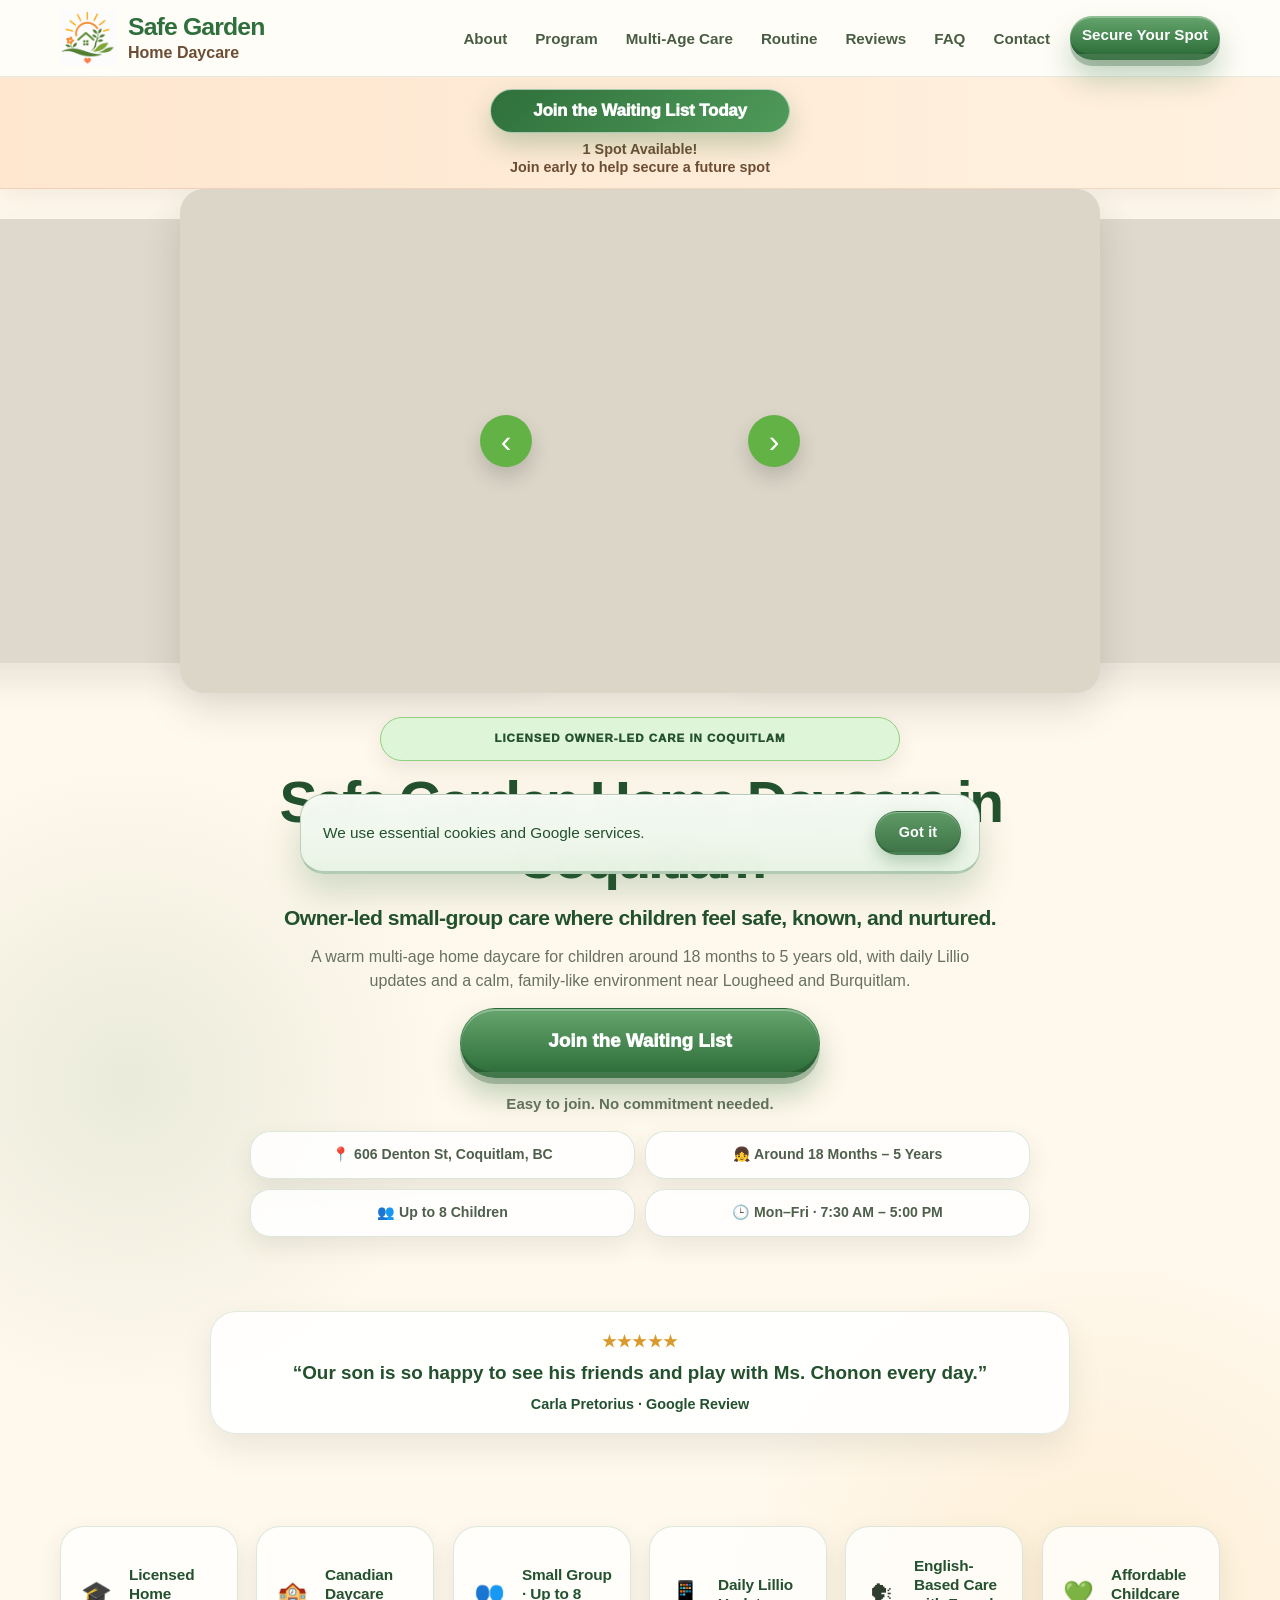
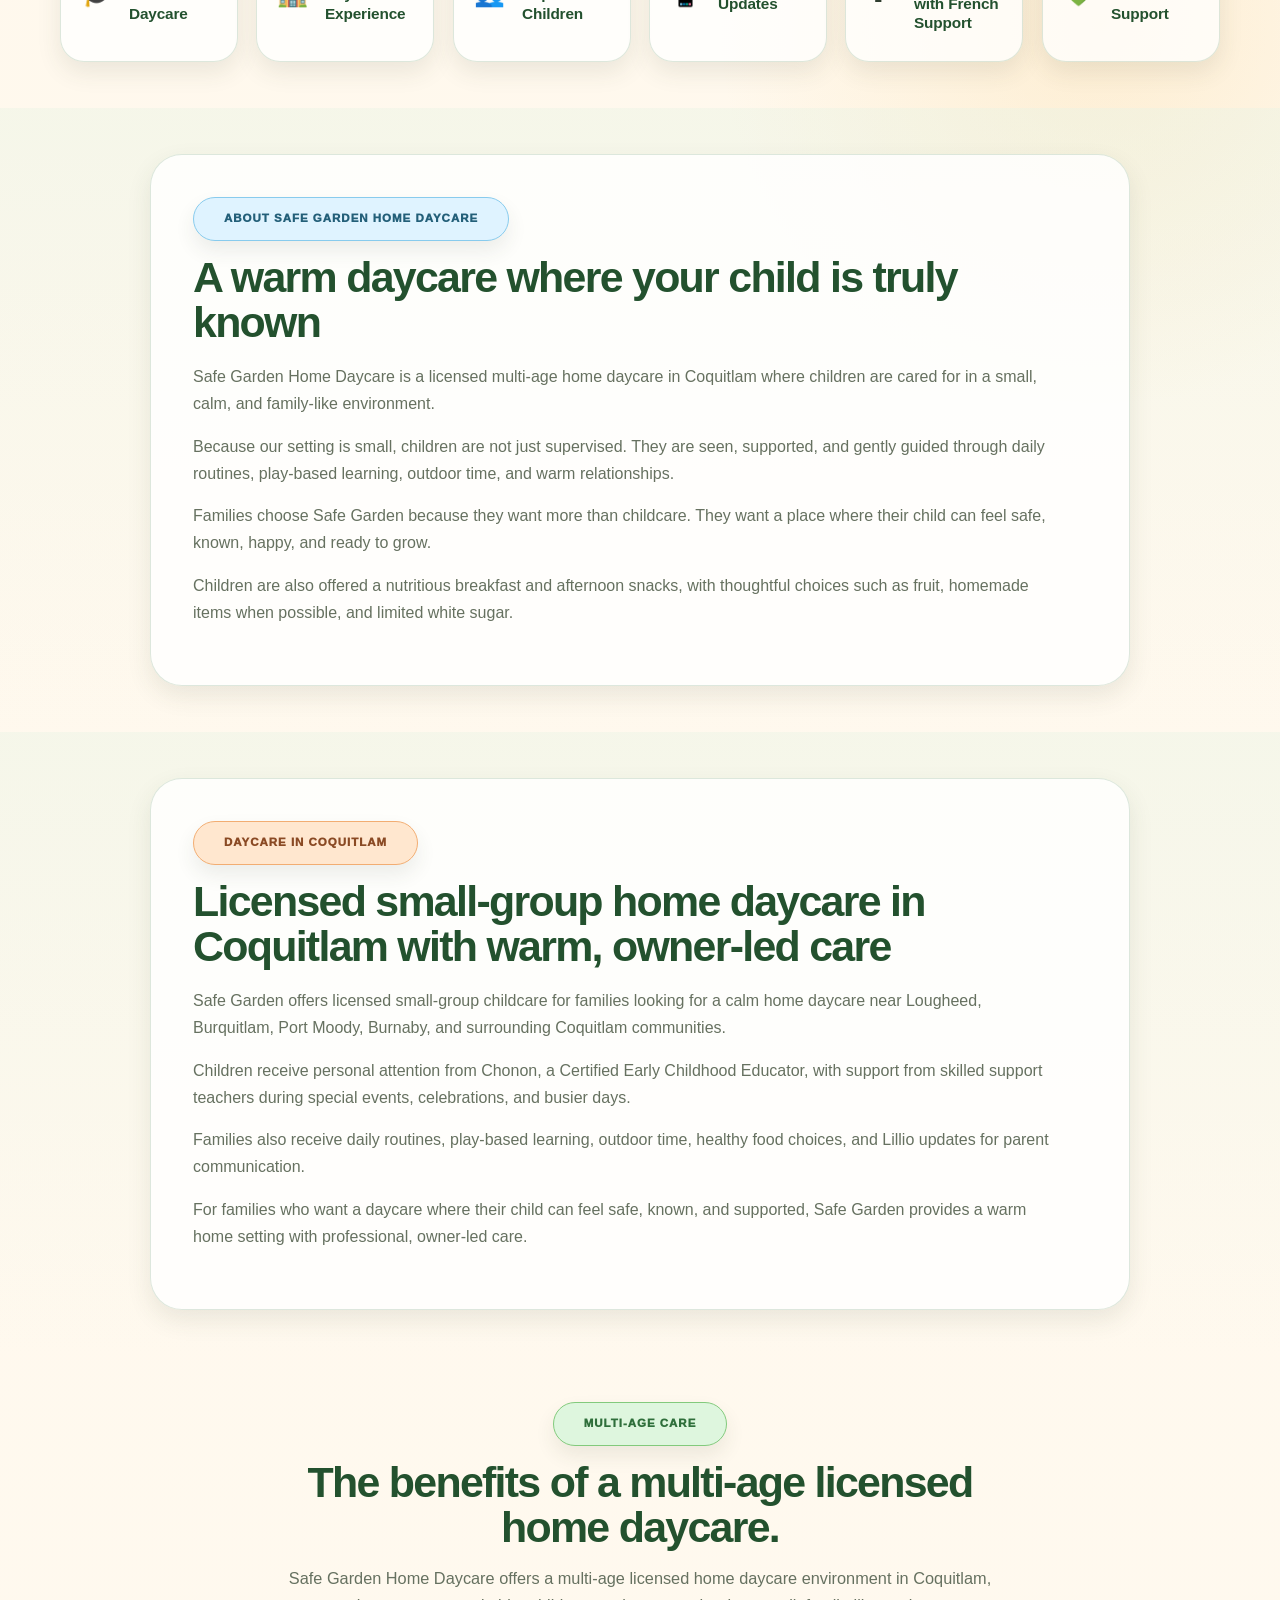
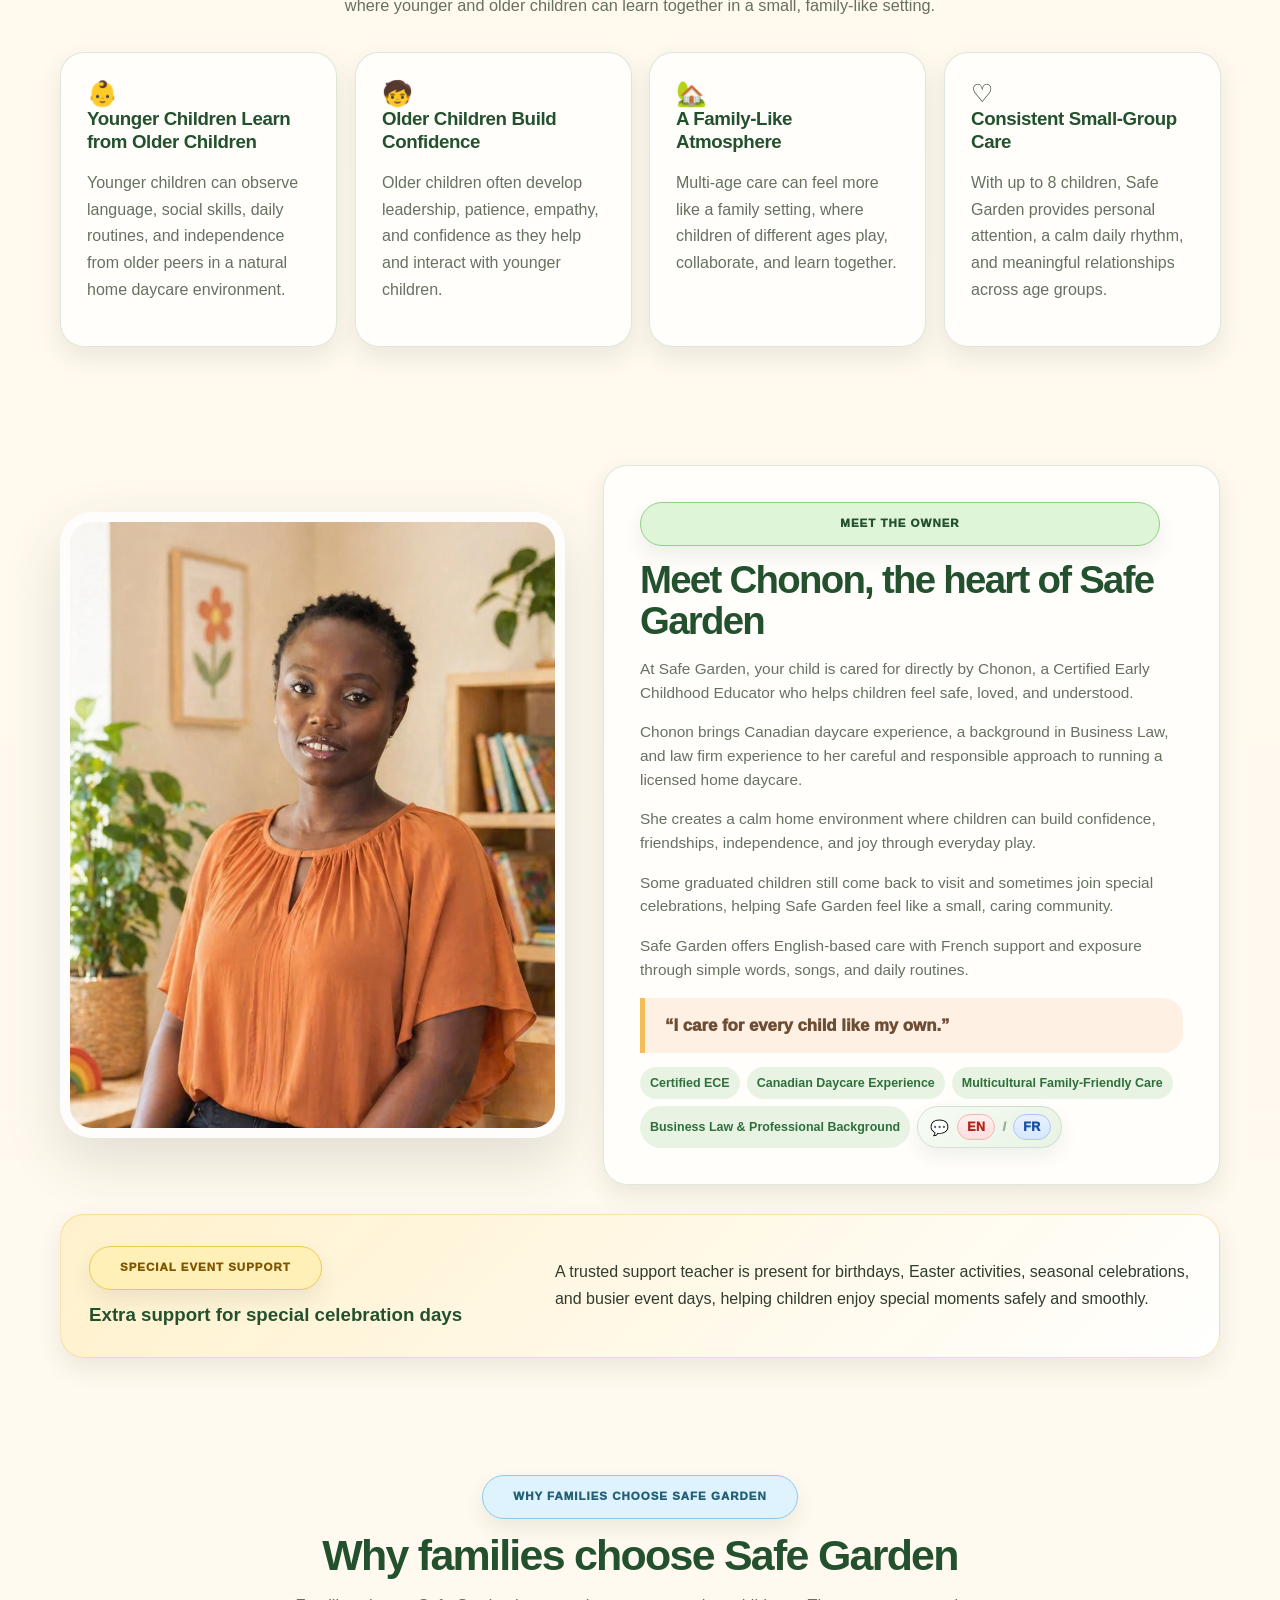
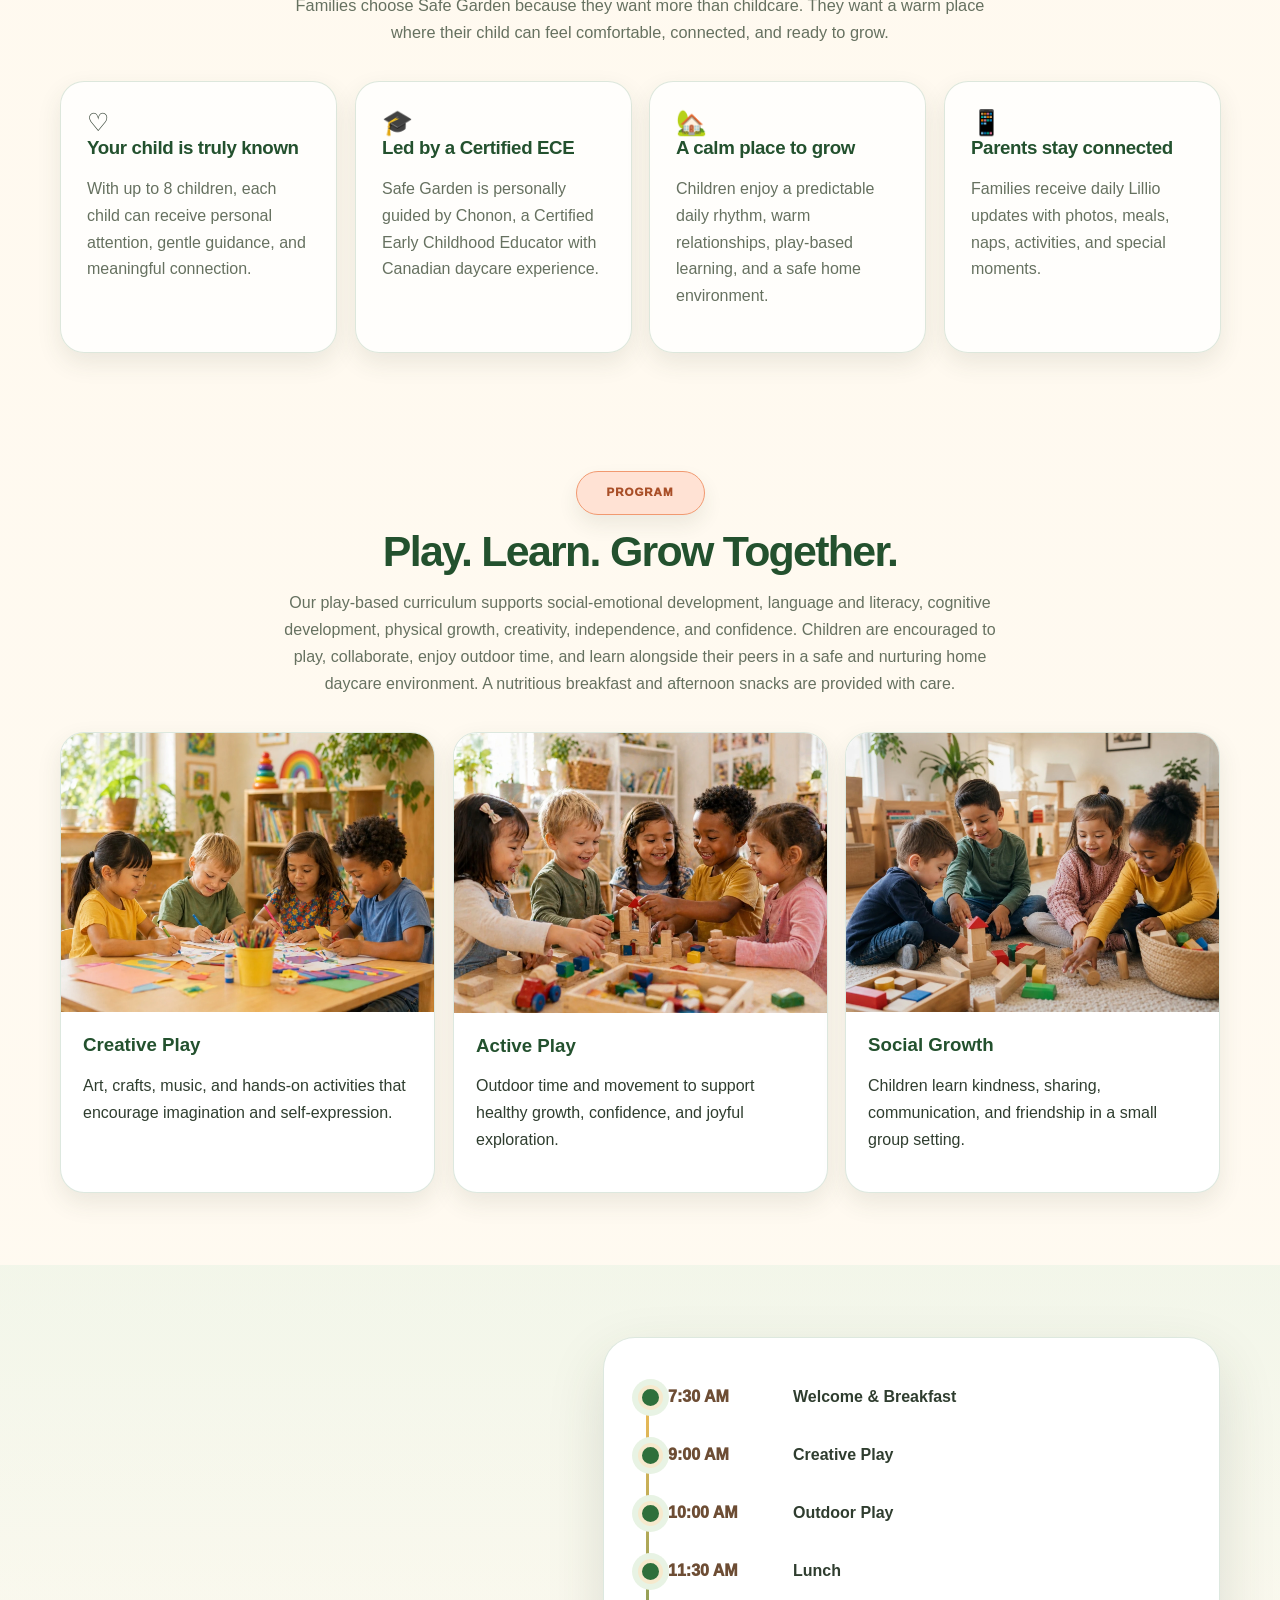
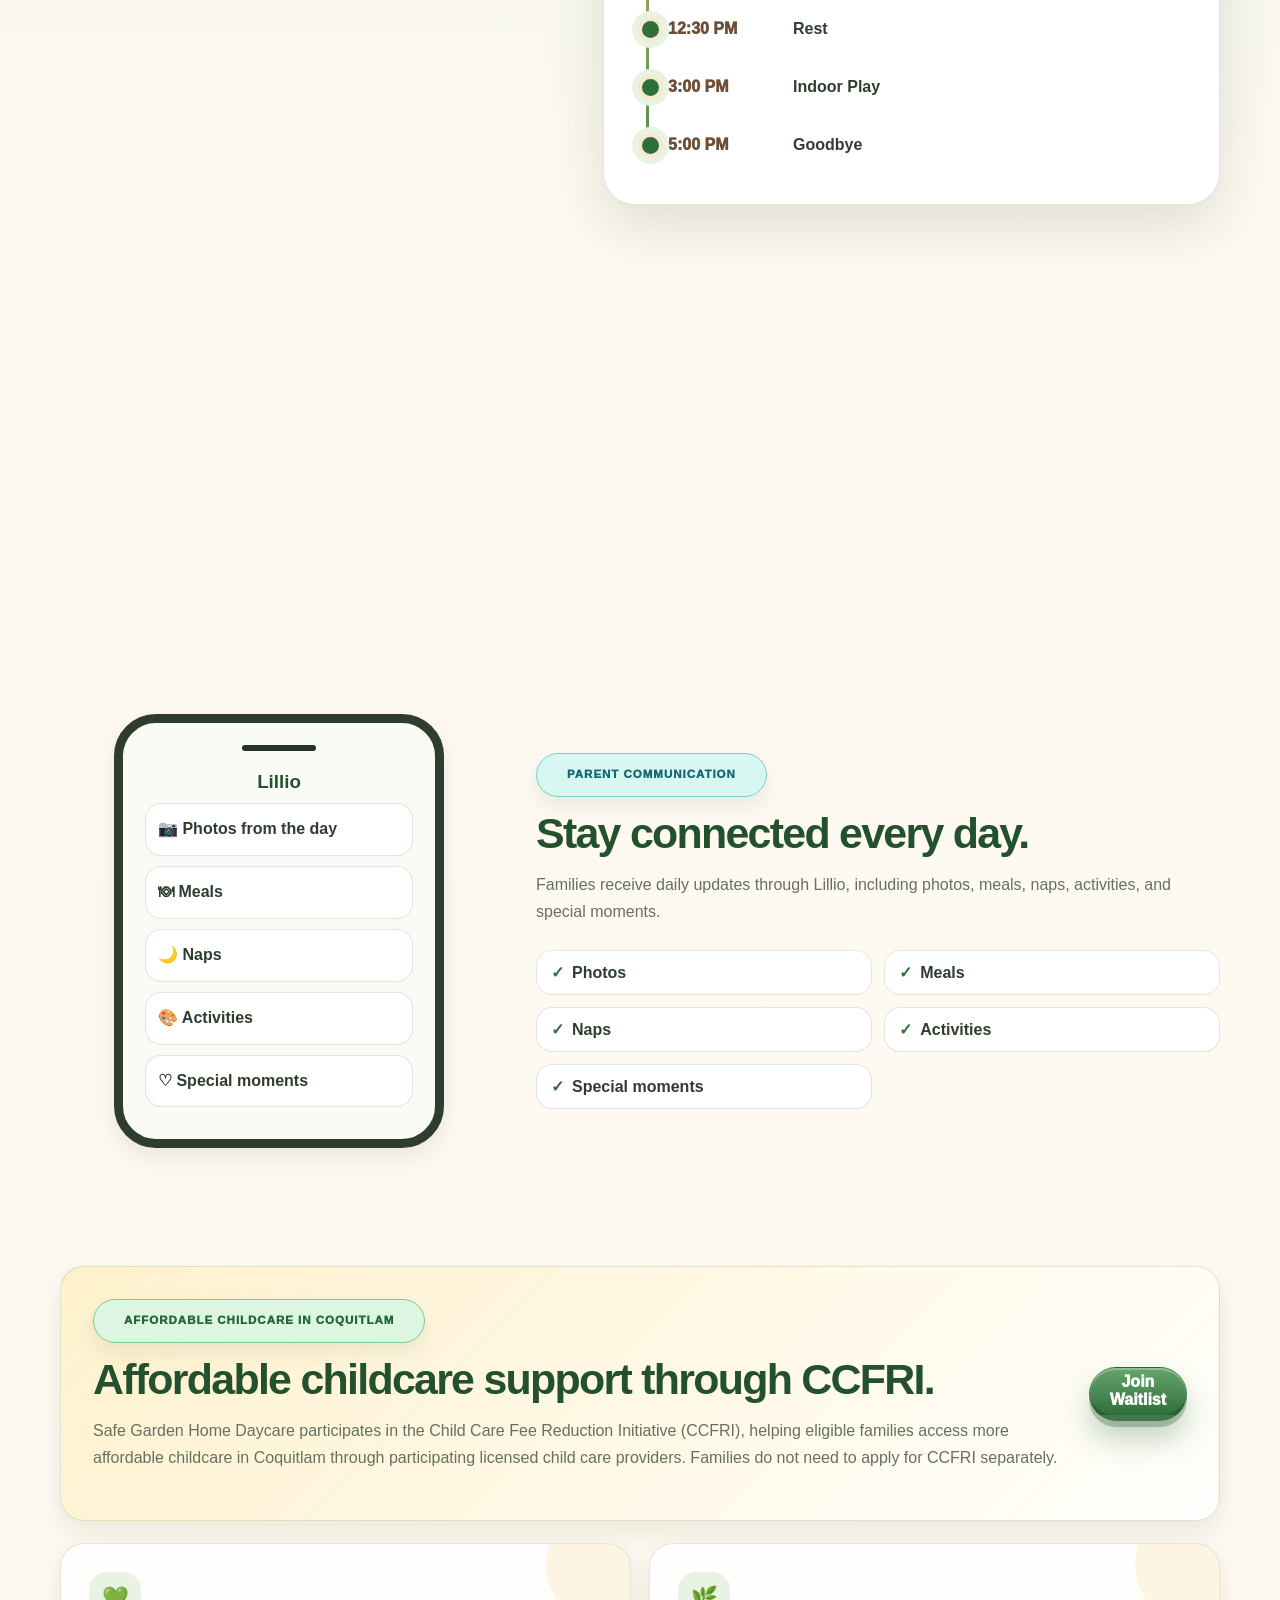
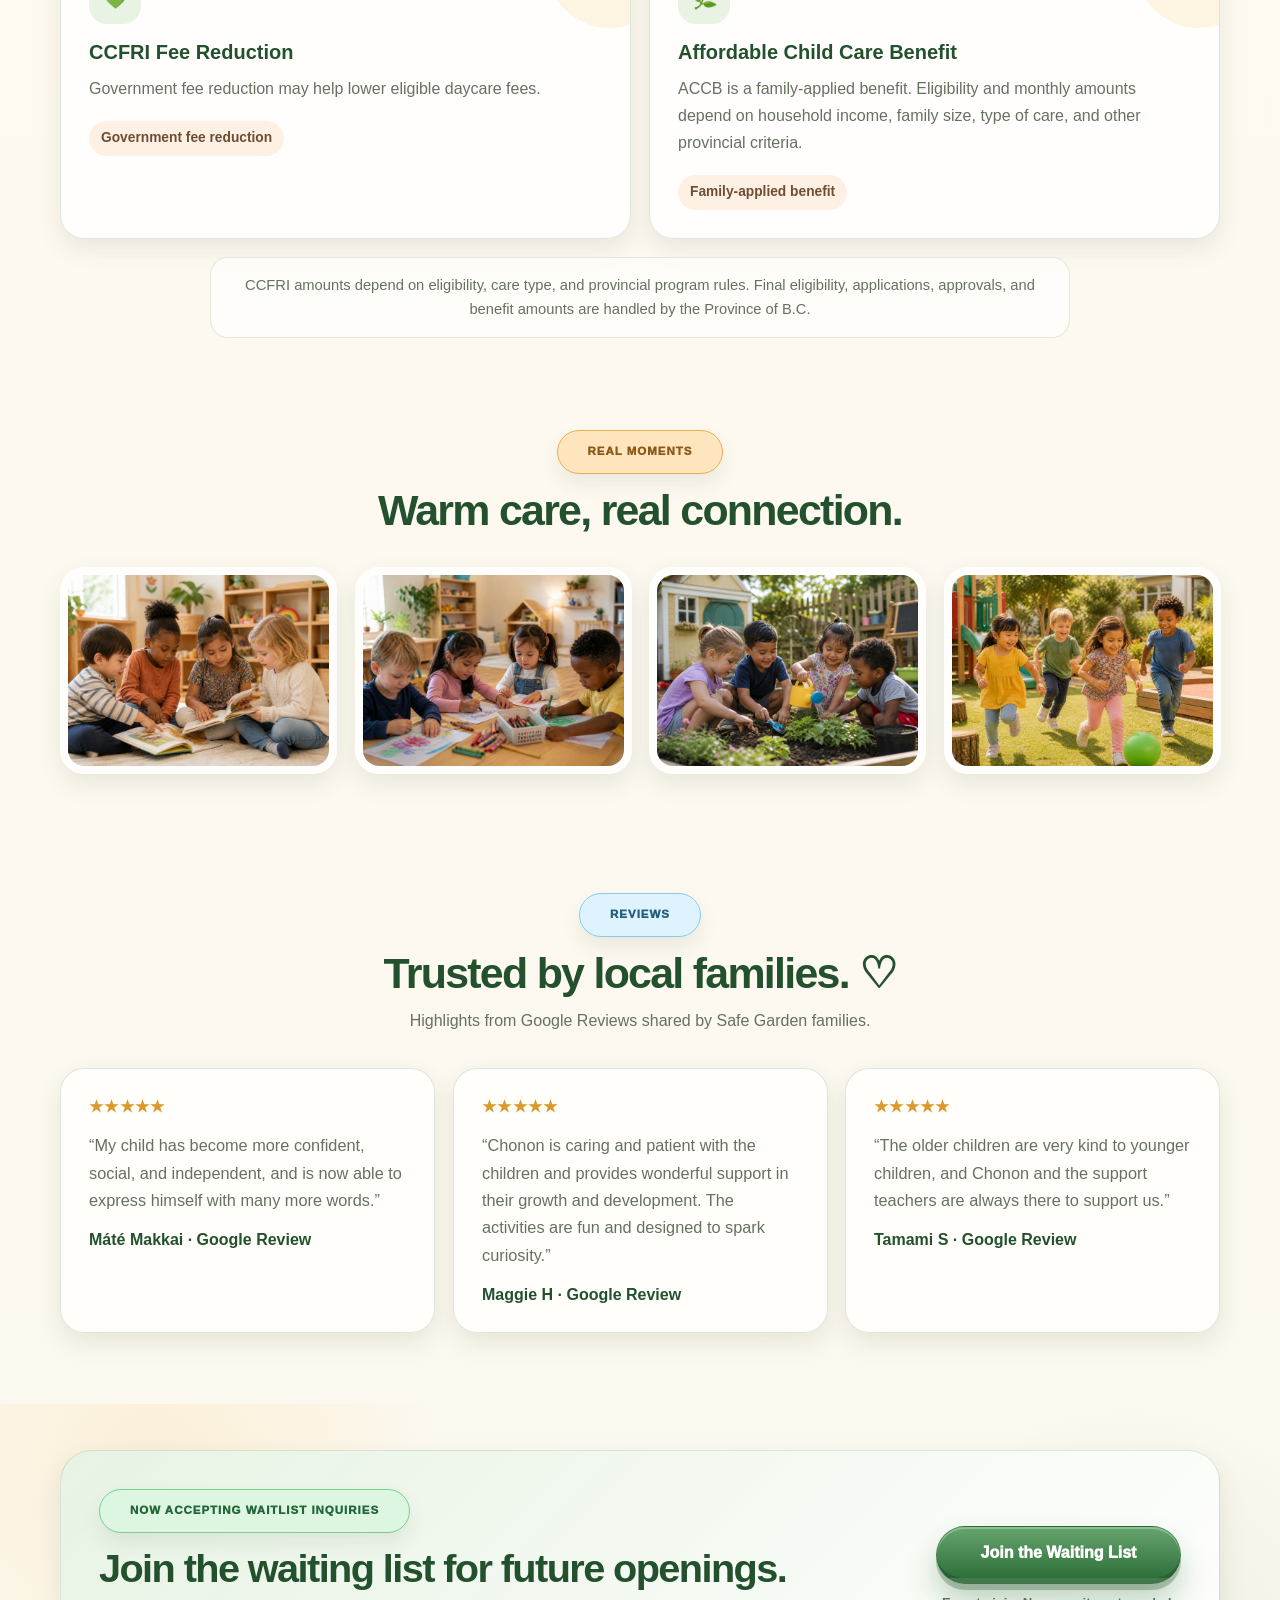
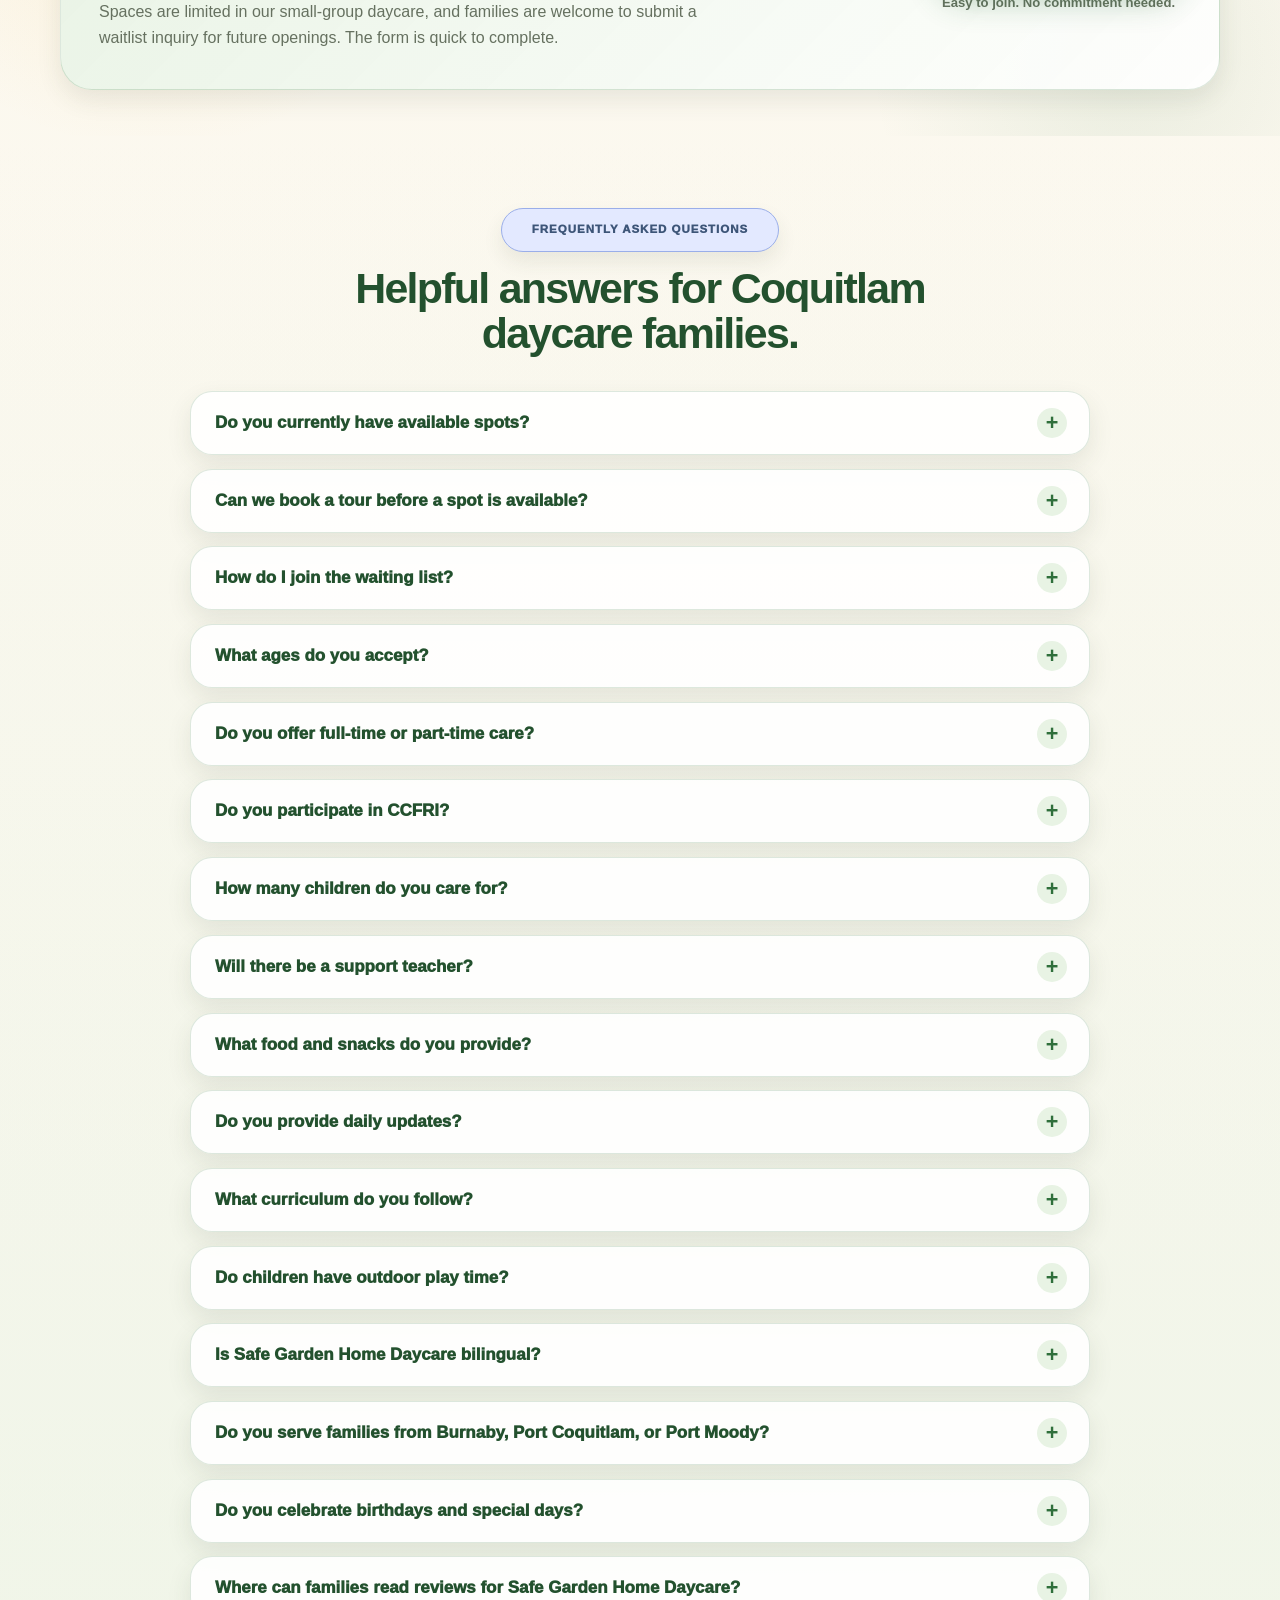
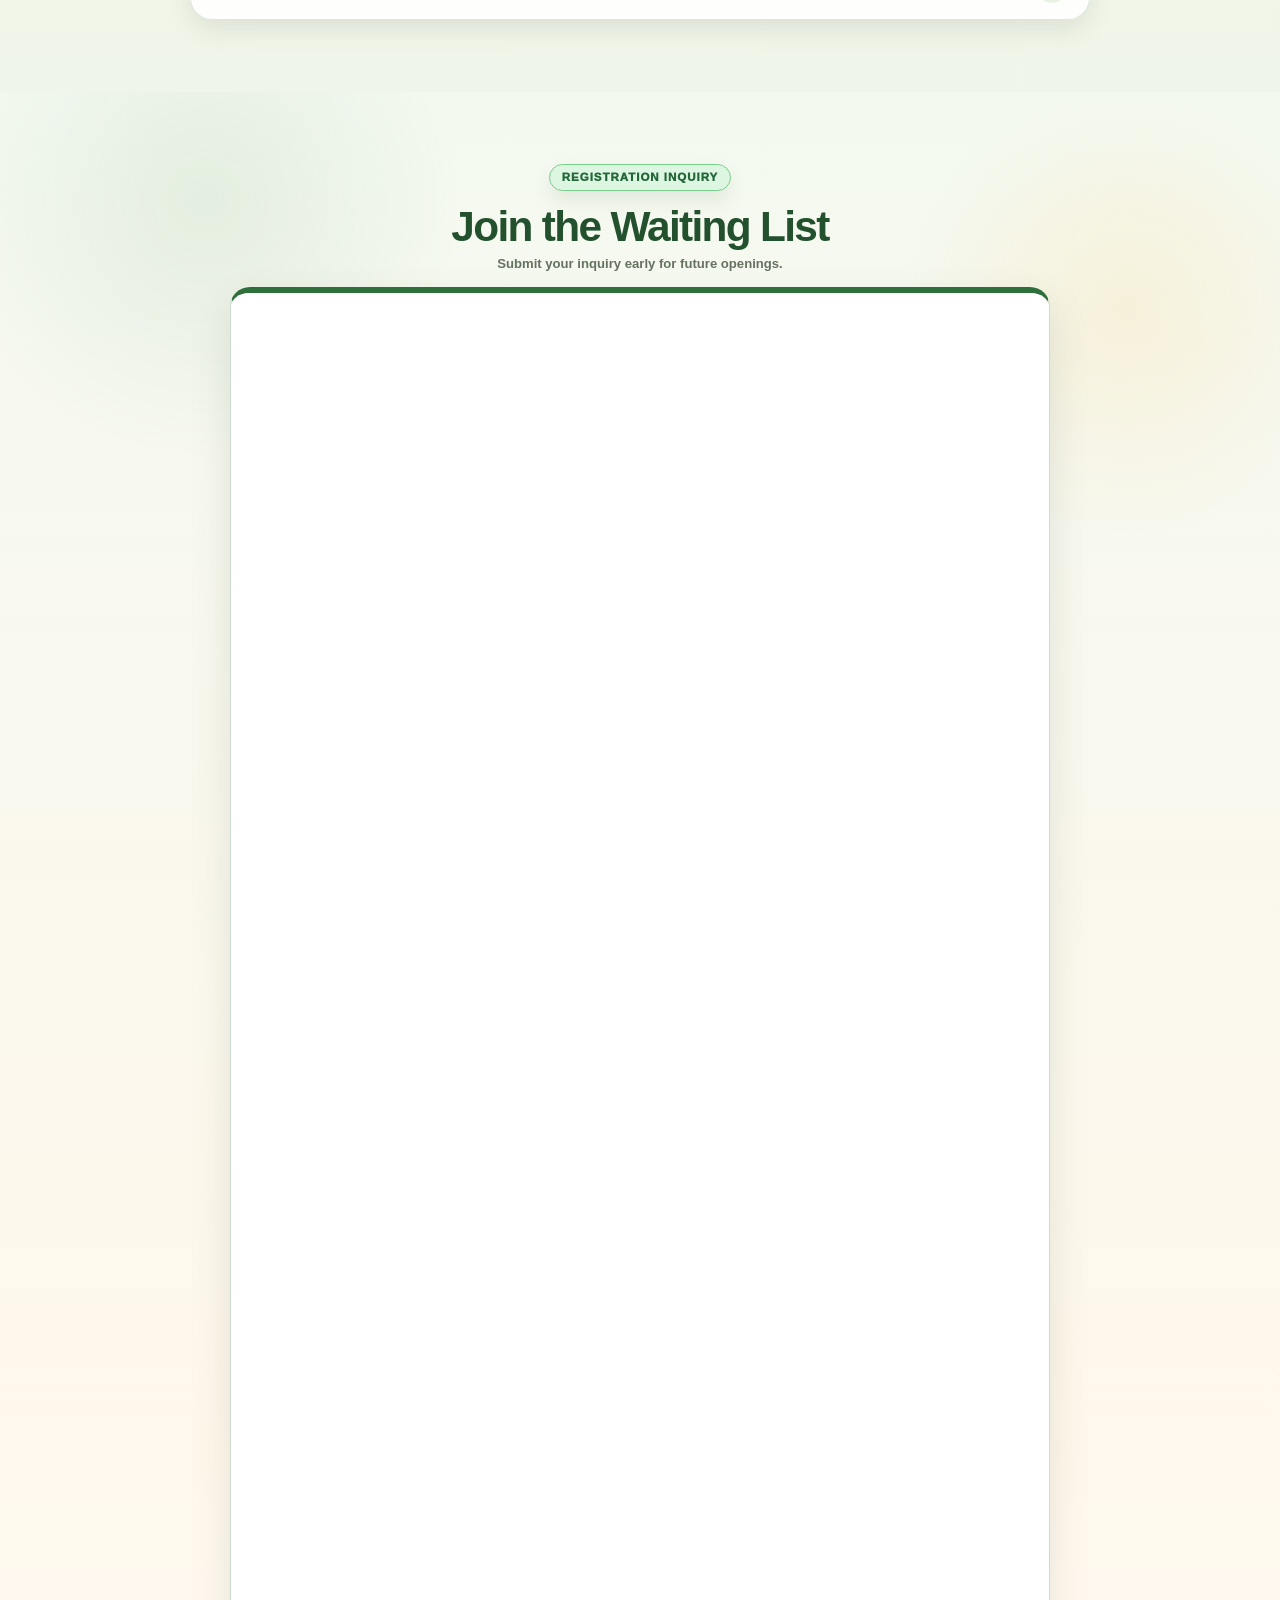
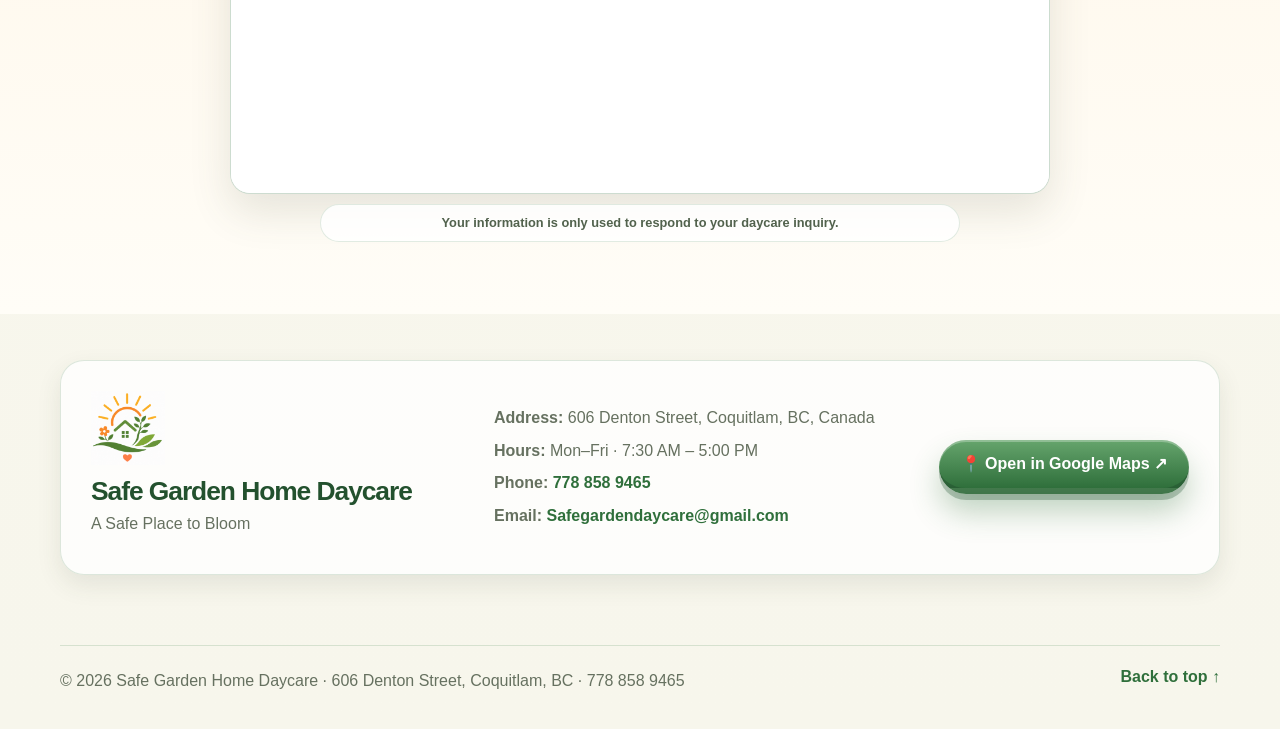
==== commit 01692045: "Add files via upload" ====
--- a/index.html
+++ b/index.html
@@ -329,7 +329,7 @@
       width: min(58vw, 720px);
       height: 88%;
       top: 6%;
-      opacity: 0.72;
+      opacity: 0.82;
     }
 
     .fv-peek-slide.fv-pos-left {
@@ -398,7 +398,7 @@
       transition: none !important;
     }
   </style>
-<link href="css/style.css?v=20260609-v17" rel="stylesheet"/>
+<link href="css/style.css?v=20260609-v19" rel="stylesheet"/>
 <style>
     /* FAQ accordion polish - kept inside index.html so only HTML needs to be replaced */
     .faq-grid.faq-accordion {
@@ -539,7 +539,7 @@
 <span class="desktop-only">Join the Waiting List Today</span>
 <span class="mobile-only">Join the Waiting List</span>
 </span>
-<span class="notice-cta-text">Now accepting waitlist inquiries for future openings</span>
+<span class="notice-cta-text">1 Spot Available!<br/>Join early to help secure a future spot</span>
 </div>
 </a>
 </section>
@@ -629,7 +629,7 @@
 </article>
 </div>
 </section>
-<section aria-label="About Safe Garden Home Daycare" class="seo-summary section-pad-sm">
+<section id="about" aria-label="About Safe Garden Home Daycare" class="seo-summary section-pad-sm">
 <div class="container seo-summary-card reveal">
 <p class="eyebrow segment-pill segment-pill-trust">About Safe Garden Home Daycare</p>
 <h2>A warm daycare where your child is truly known</h2><p>Safe Garden Home Daycare is a licensed multi-age home daycare in Coquitlam where children are cared for in a small, calm, and family-like environment.</p><p>Because our setting is small, children are not just supervised. They are seen, supported, and gently guided through daily routines, play-based learning, outdoor time, and warm relationships.</p><p>Families choose Safe Garden because they want more than childcare. They want a place where their child can feel safe, known, happy, and ready to grow.</p><p>Children are also offered a nutritious breakfast and afternoon snacks, with thoughtful choices such as fruit, homemade items when possible, and limited white sugar.</p>
@@ -682,7 +682,7 @@
 </div>
 </div>
 </section>
-<section class="about section-pad" id="about">
+<section class="about section-pad" id="owner">
 <div aria-hidden="true" class="container owner-mobile-intro reveal">
 <p class="owner-mobile-kicker">Meet Chonon</p>
 <h2>Trusted, owner-led care from the heart</h2>
--- a/css/style.css
+++ b/css/style.css
@@ -1124,20 +1124,23 @@
 
   .site-nav {
     position: fixed;
-    top: calc(var(--header-h) + 10px);
+    top: calc(var(--header-h) + 8px);
     left: 14px;
     right: 14px;
     display: grid;
-    gap: 8px;
-    padding: 18px;
+    max-height: calc(100dvh - var(--header-h) - 28px);
+    overflow-y: auto;
+    overscroll-behavior: contain;
+    gap: 4px;
+    padding: 14px;
     border: 1px solid var(--line);
-    border-radius: 24px;
-    background: rgba(255, 253, 247, 0.98);
+    border-radius: 22px;
+    background: #fffdf7;
     box-shadow: var(--shadow);
     opacity: 0;
     pointer-events: none;
-    transform: translateY(-12px);
-    transition: opacity 0.22s ease, transform 0.22s ease;
+    transform: translateY(-10px);
+    transition: opacity 0.18s ease, transform 0.18s ease;
   }
 
   .site-nav.is-open {
@@ -1147,11 +1150,16 @@
   }
 
   .site-nav a {
-    padding: 14px 16px;
+    padding: 11px 14px;
   }
 
   .nav-cta {
+    min-height: 50px;
+    margin-top: 6px;
     margin-left: 0;
+    display: inline-flex;
+    align-items: center;
+    justify-content: center;
     text-align: center;
   }
 
@@ -1322,6 +1330,27 @@
     width: 44px;
     height: 44px;
     border-radius: 16px;
+  }
+
+  .site-nav {
+    top: calc(var(--header-h) + 6px);
+    left: 12px;
+    right: 12px;
+    max-height: calc(100dvh - var(--header-h) - 20px);
+    gap: 2px;
+    padding: 12px;
+    border-radius: 20px;
+  }
+
+  .site-nav a {
+    padding: 9px 12px;
+    font-size: 0.98rem;
+  }
+
+  .site-nav .nav-cta {
+    min-height: 48px;
+    margin-top: 6px;
+    padding: 10px 12px;
   }
 
   .hero {
@@ -3702,8 +3731,10 @@
 
   .nav-cta {
     display: inline-flex !important;
+    align-items: center !important;
     justify-content: center !important;
     width: 100% !important;
+    min-height: 50px !important;
     opacity: 1 !important;
     visibility: visible !important;
   }
@@ -4611,7 +4642,8 @@
   height: 82%;
   z-index: 1;
   transform: translateX(-138%) translateY(10%) scale(0.92);
-  filter: brightness(0.95);
+  opacity: 0.82;
+  filter: brightness(0.98);
 }
 
 .fv-pos-center {
@@ -4626,7 +4658,8 @@
   height: 82%;
   z-index: 1;
   transform: translateX(38%) translateY(10%) scale(0.92);
-  filter: brightness(0.95);
+  opacity: 0.82;
+  filter: brightness(0.98);
 }
 
 .fv-hidden {
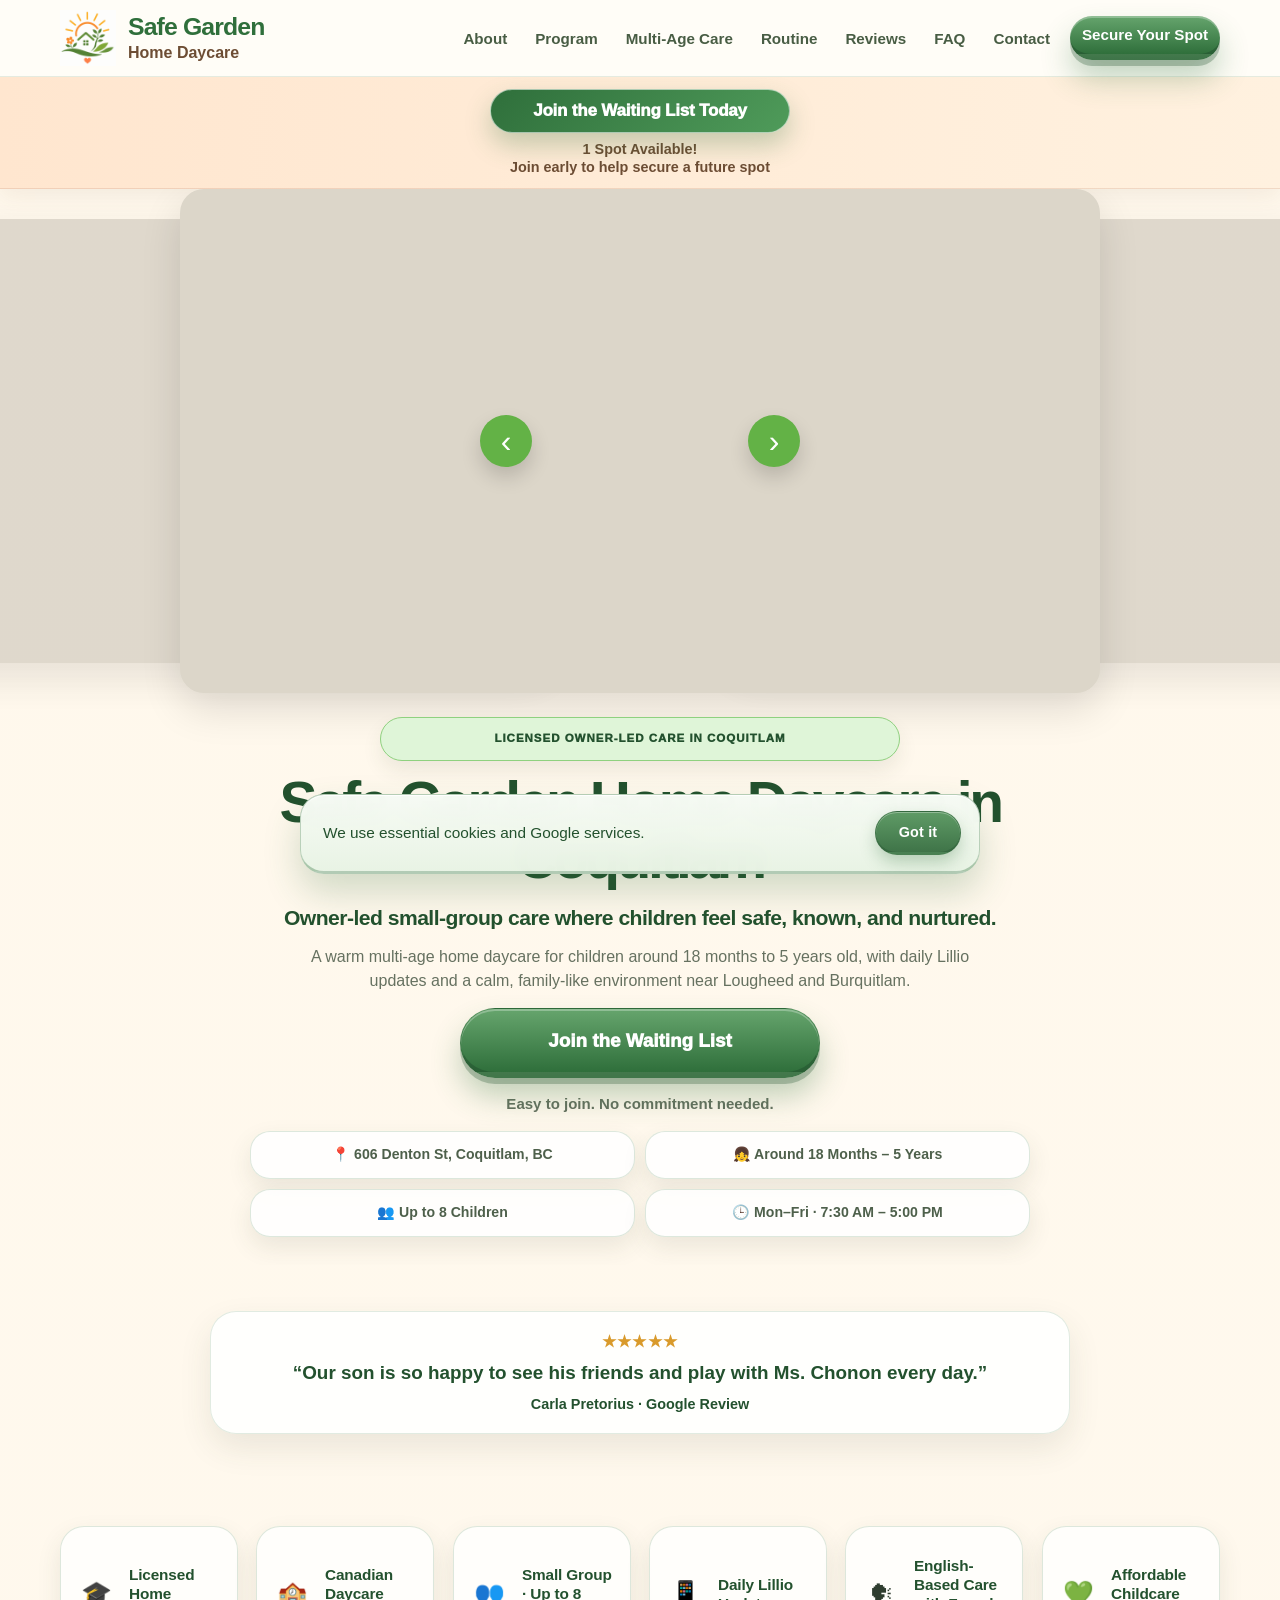
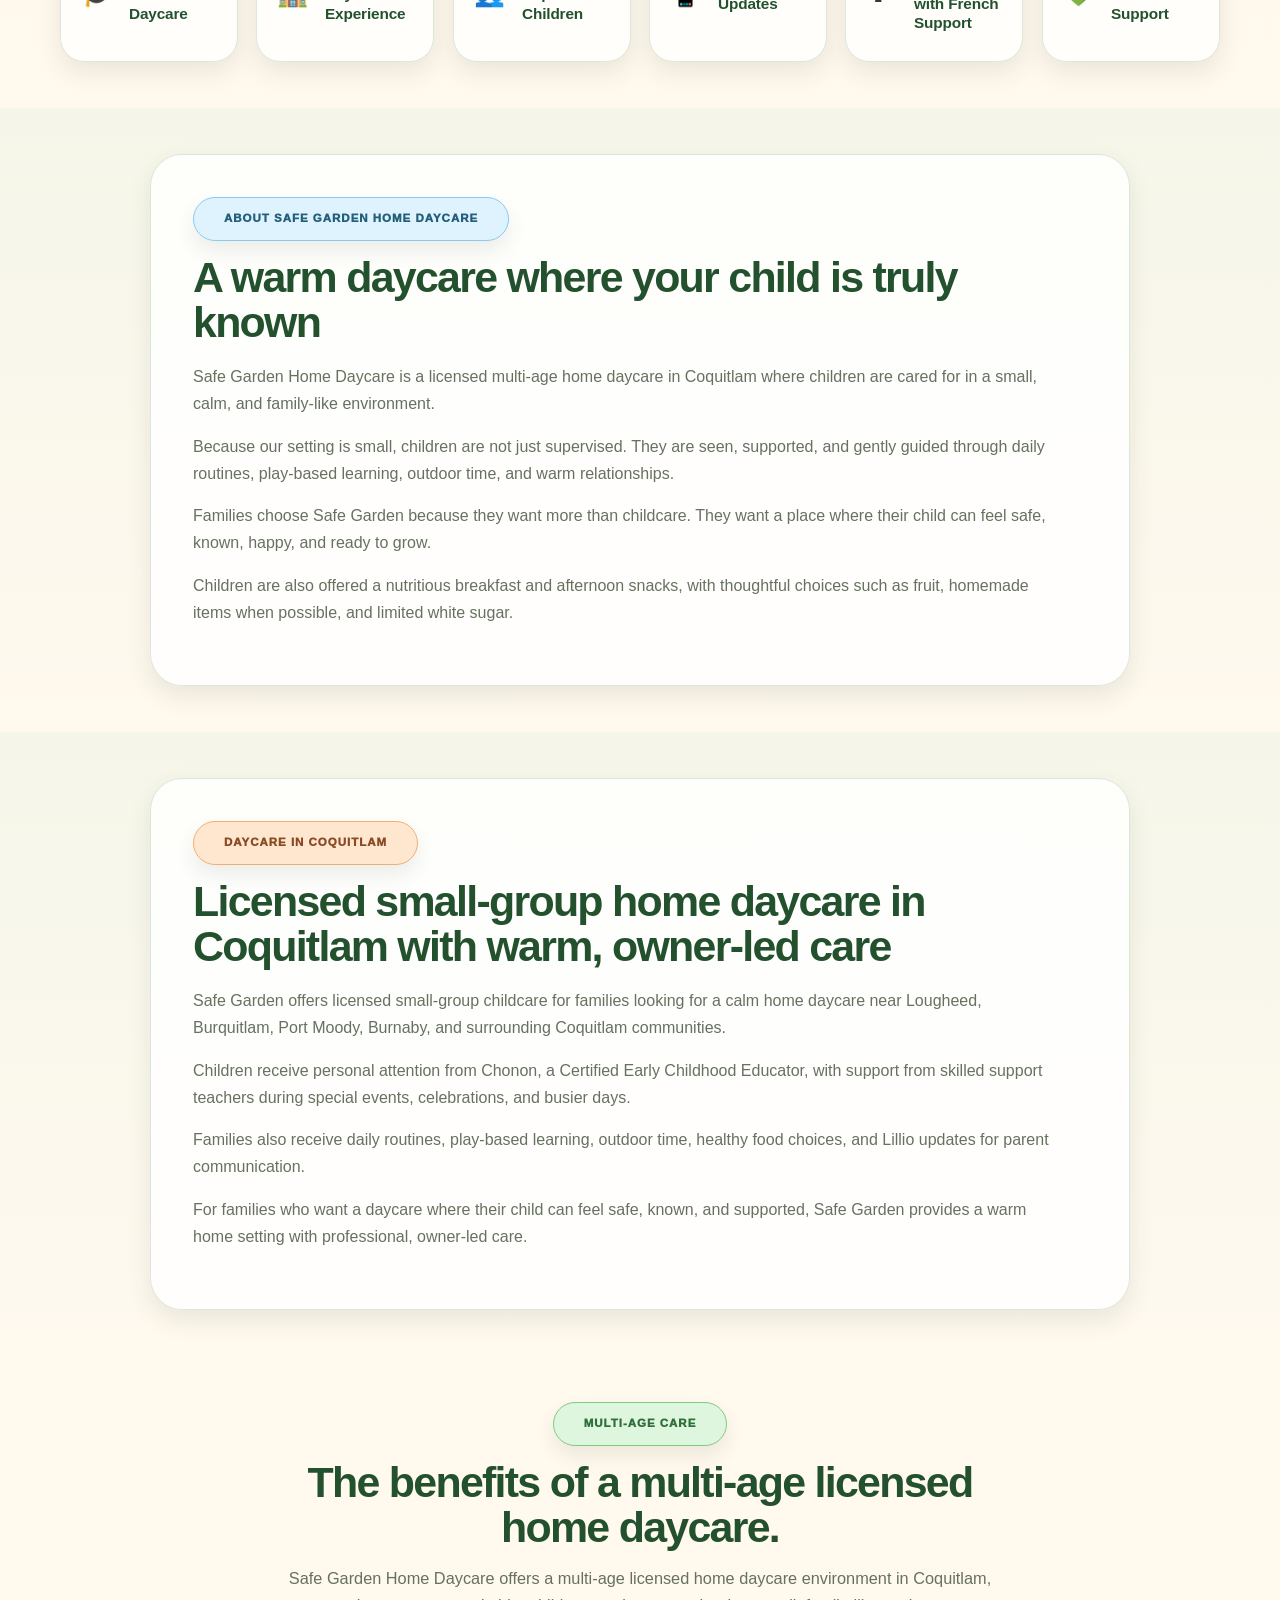
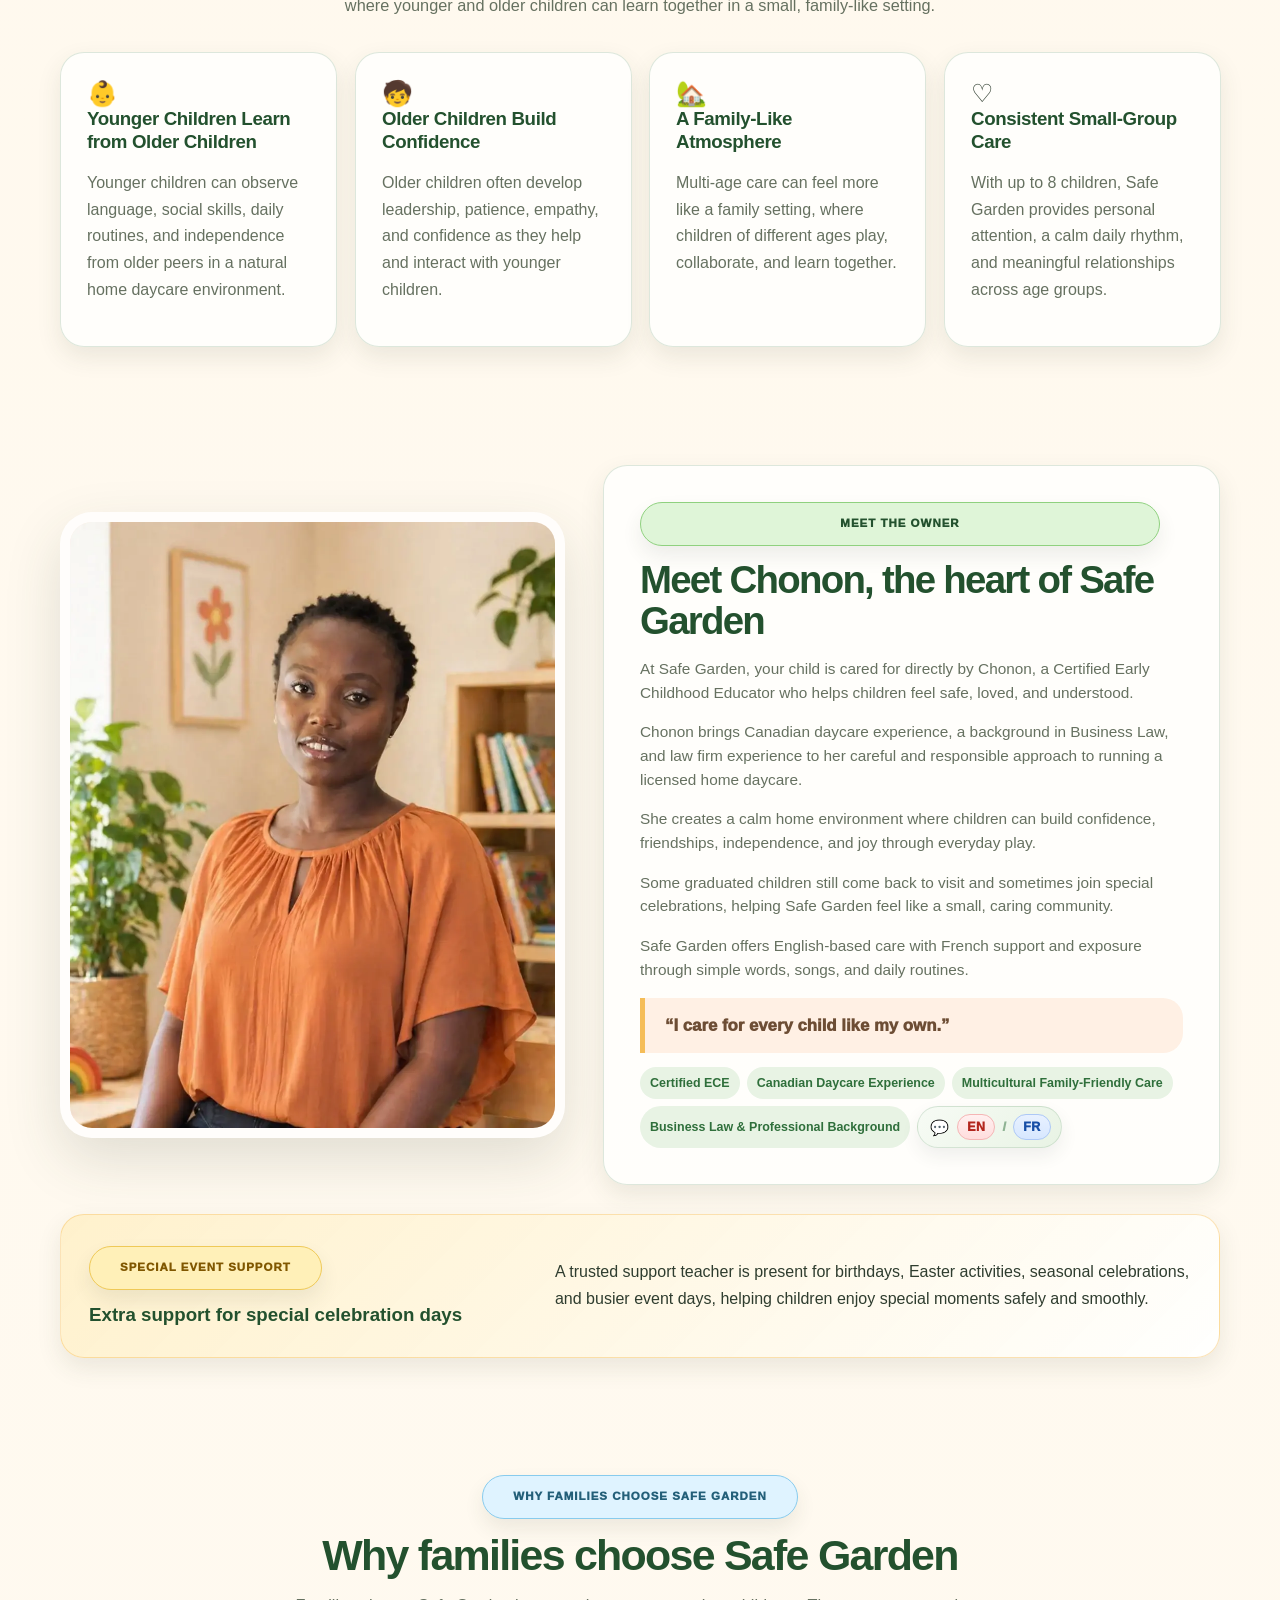
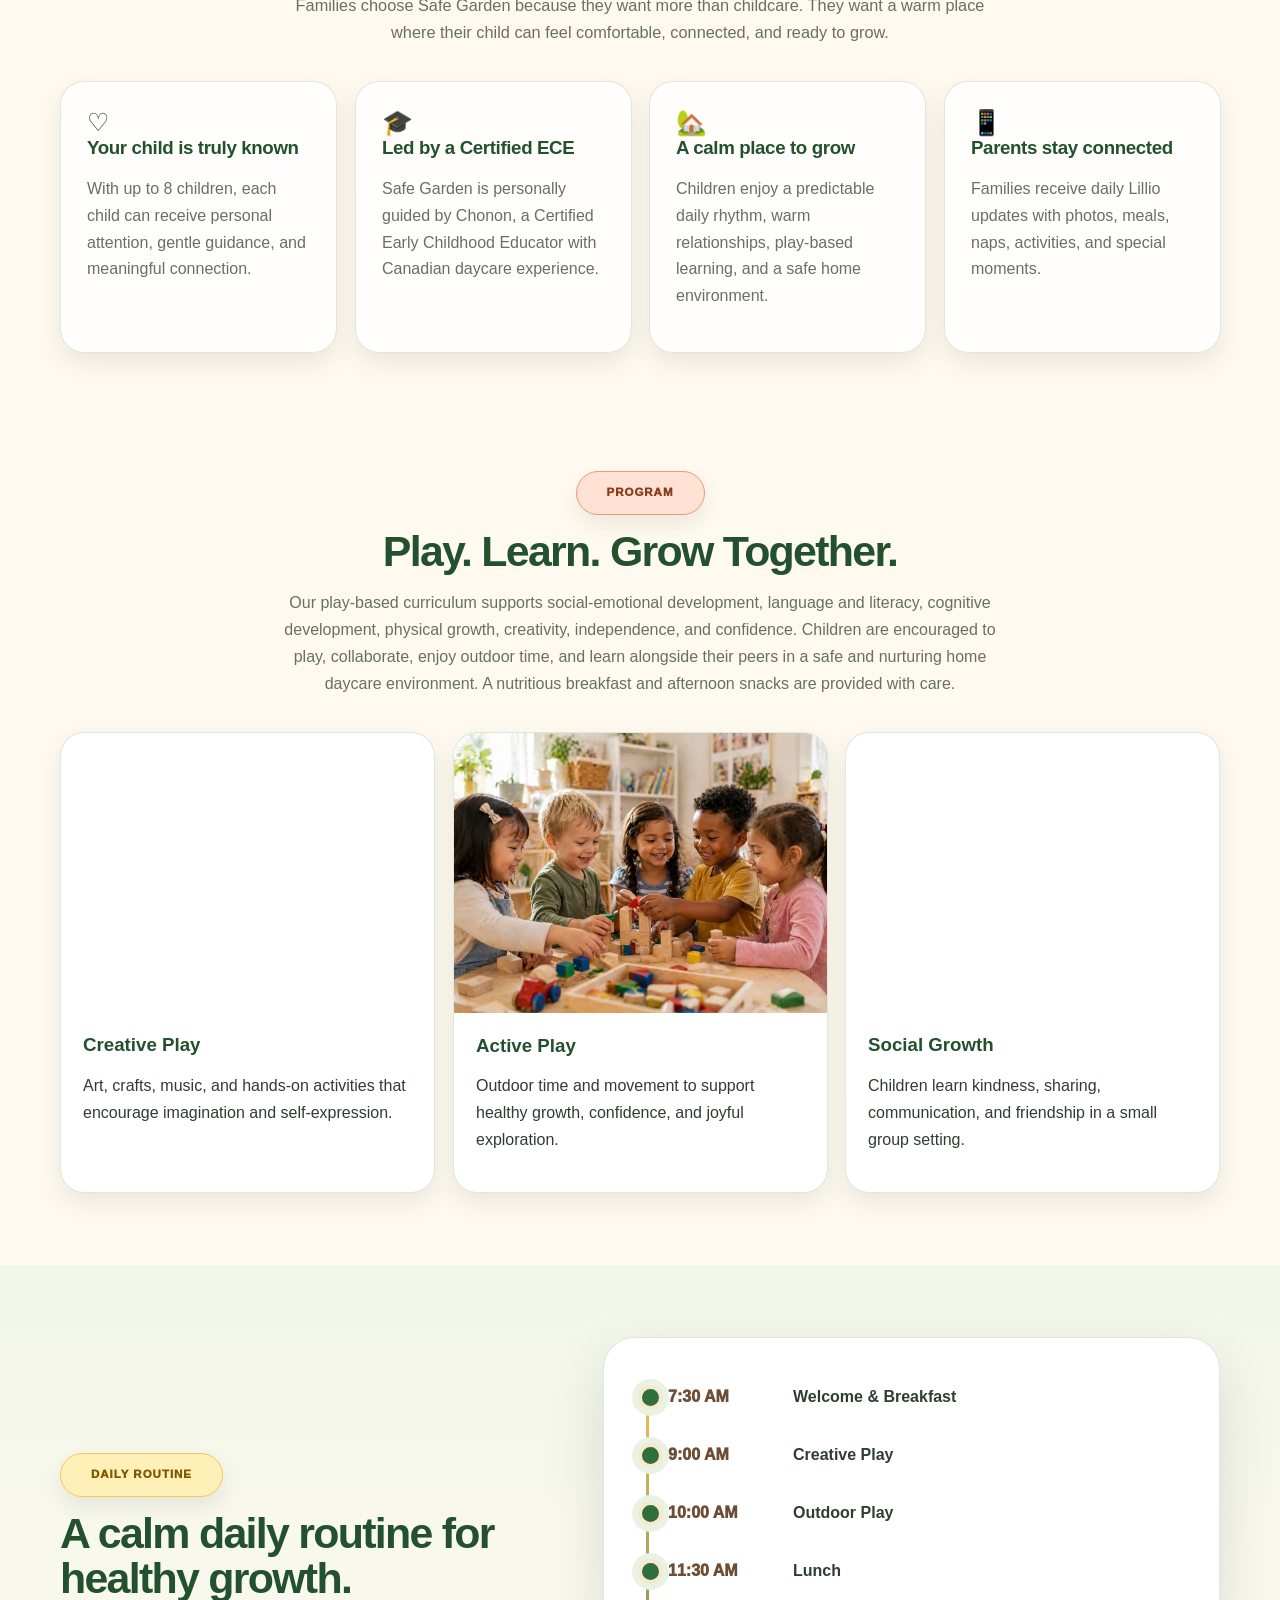
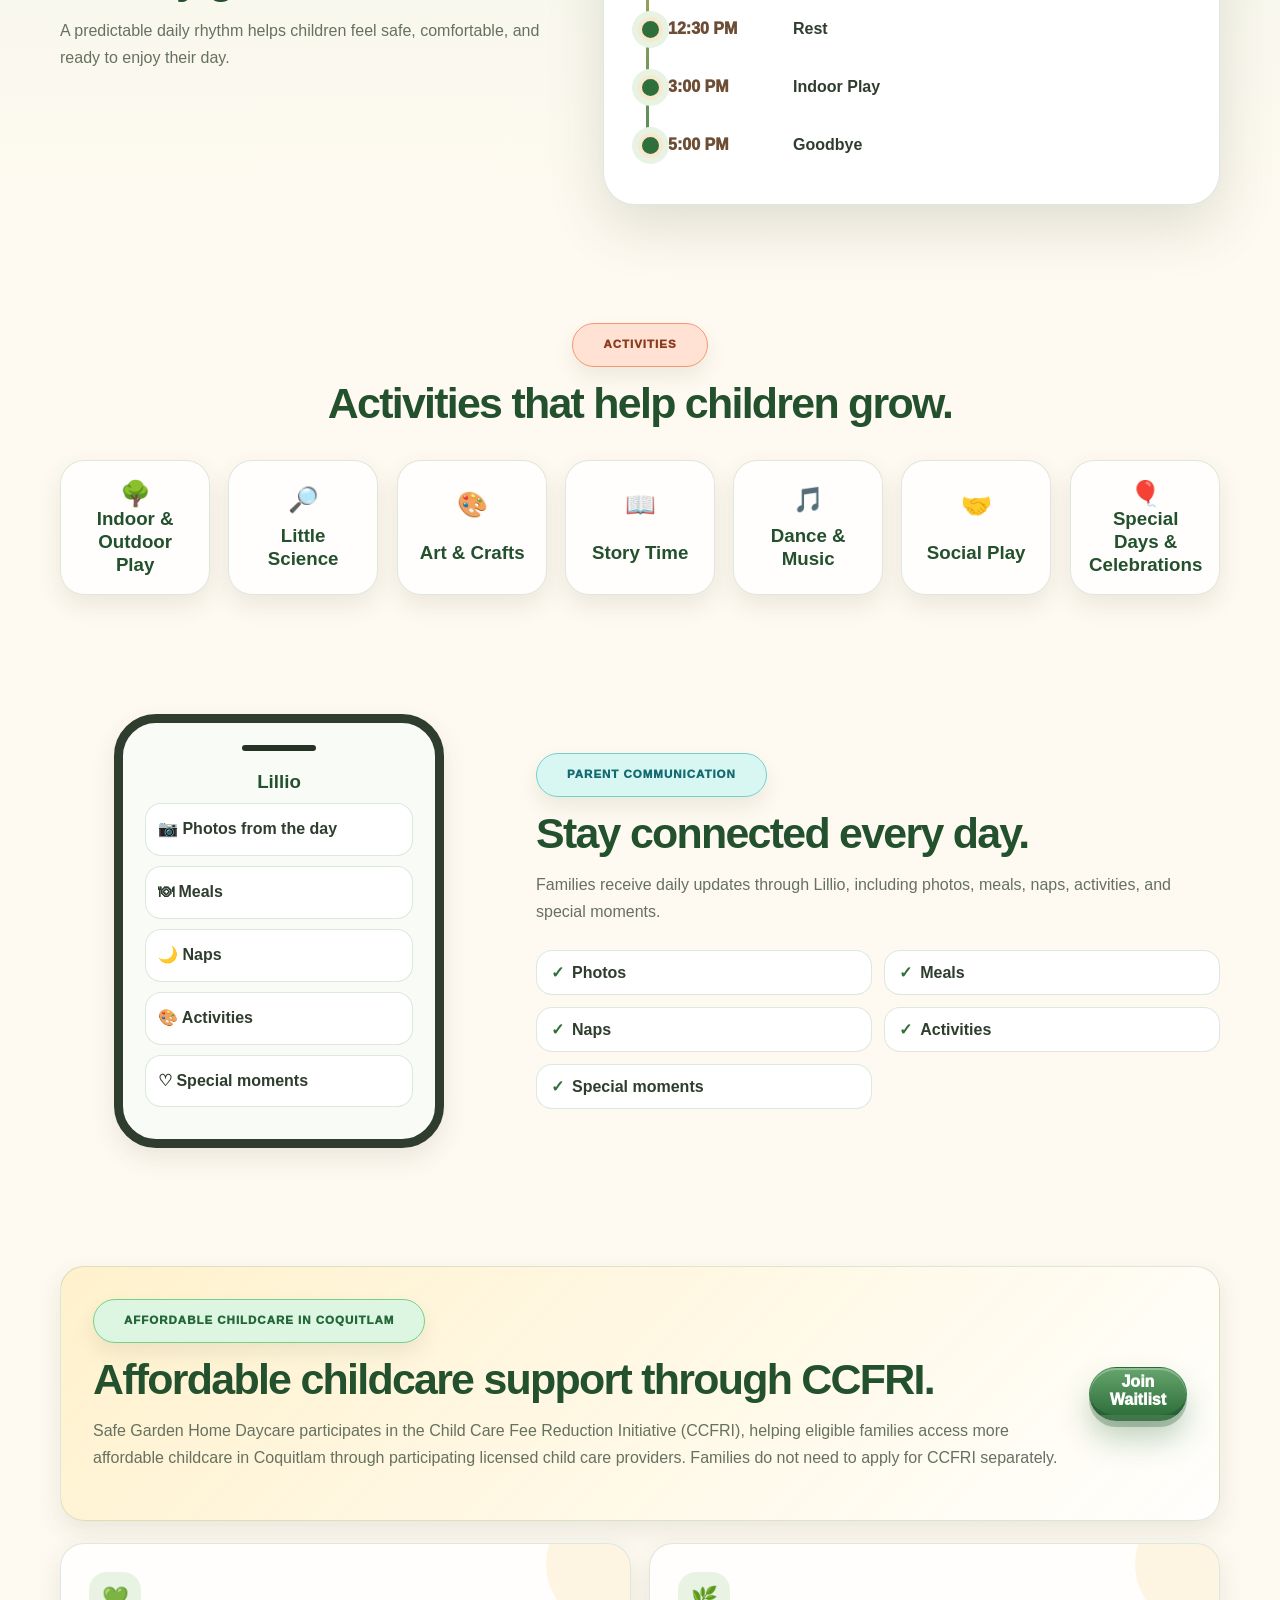
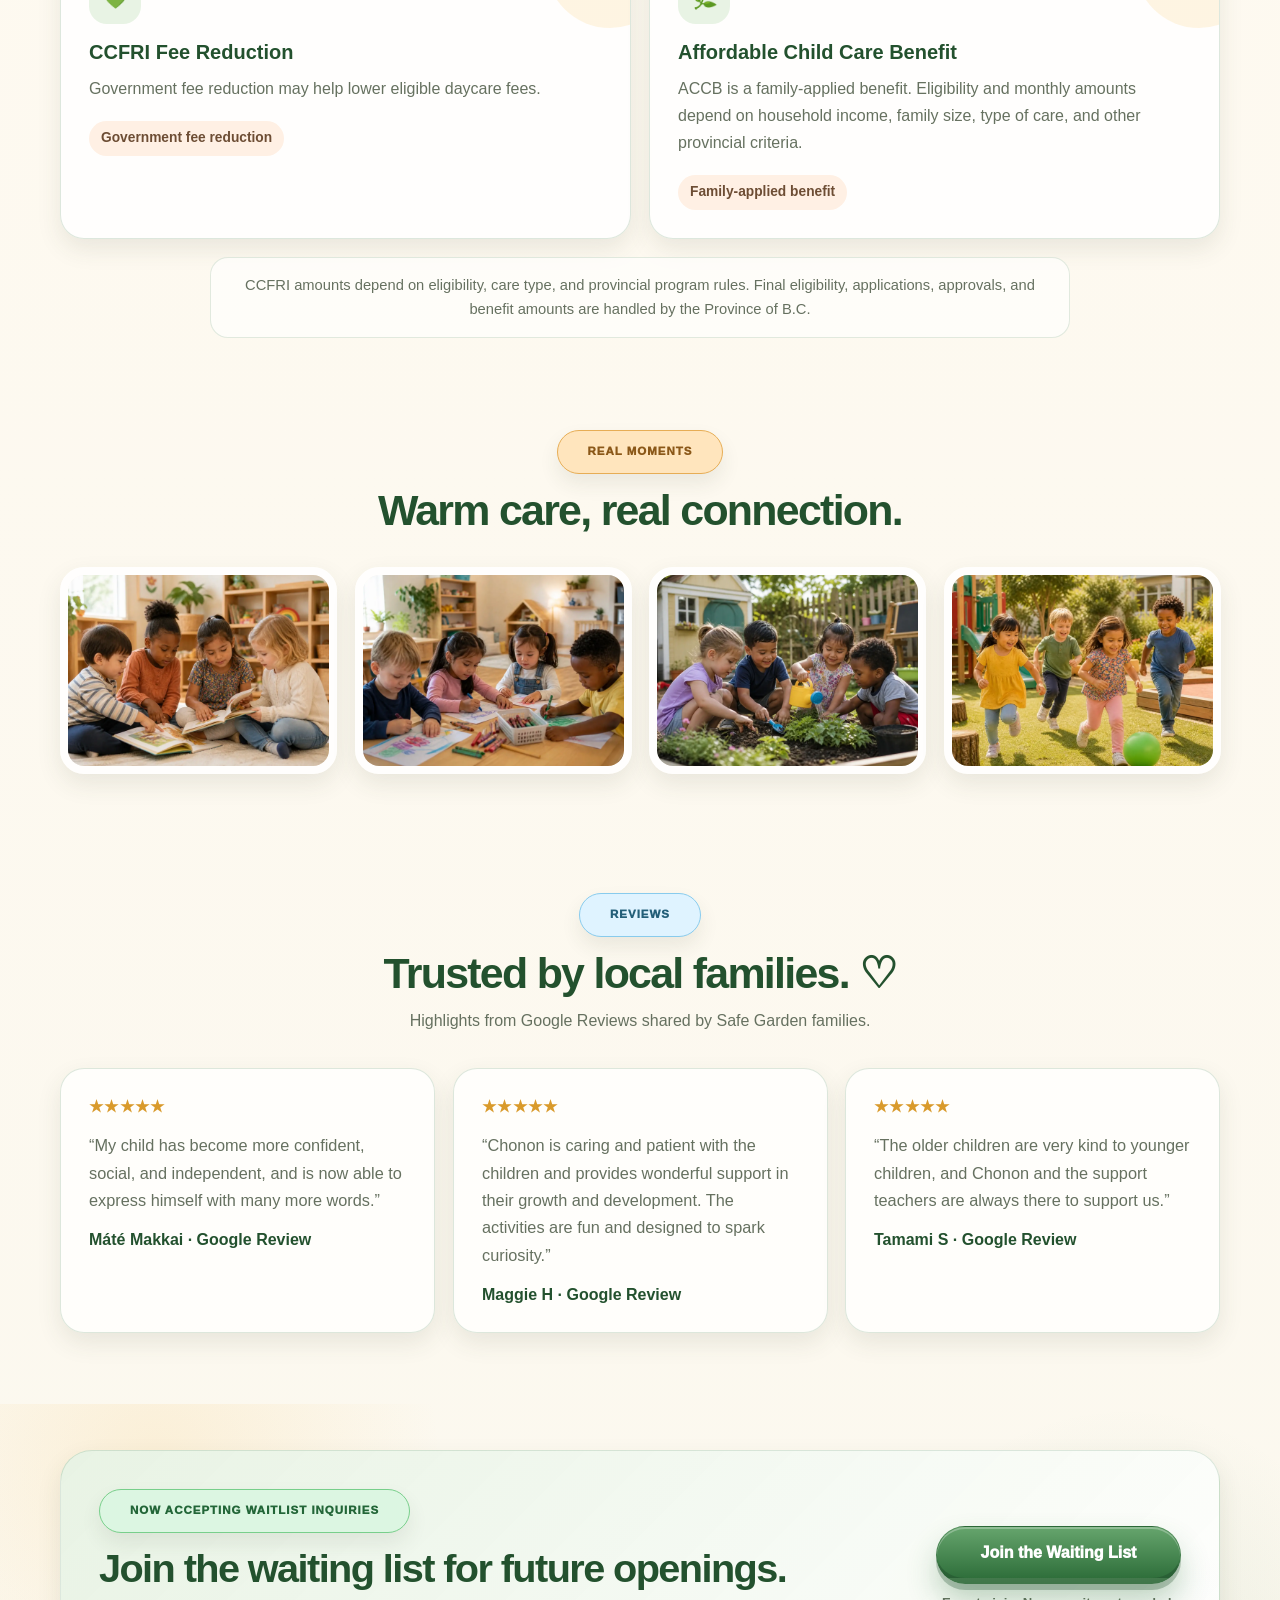
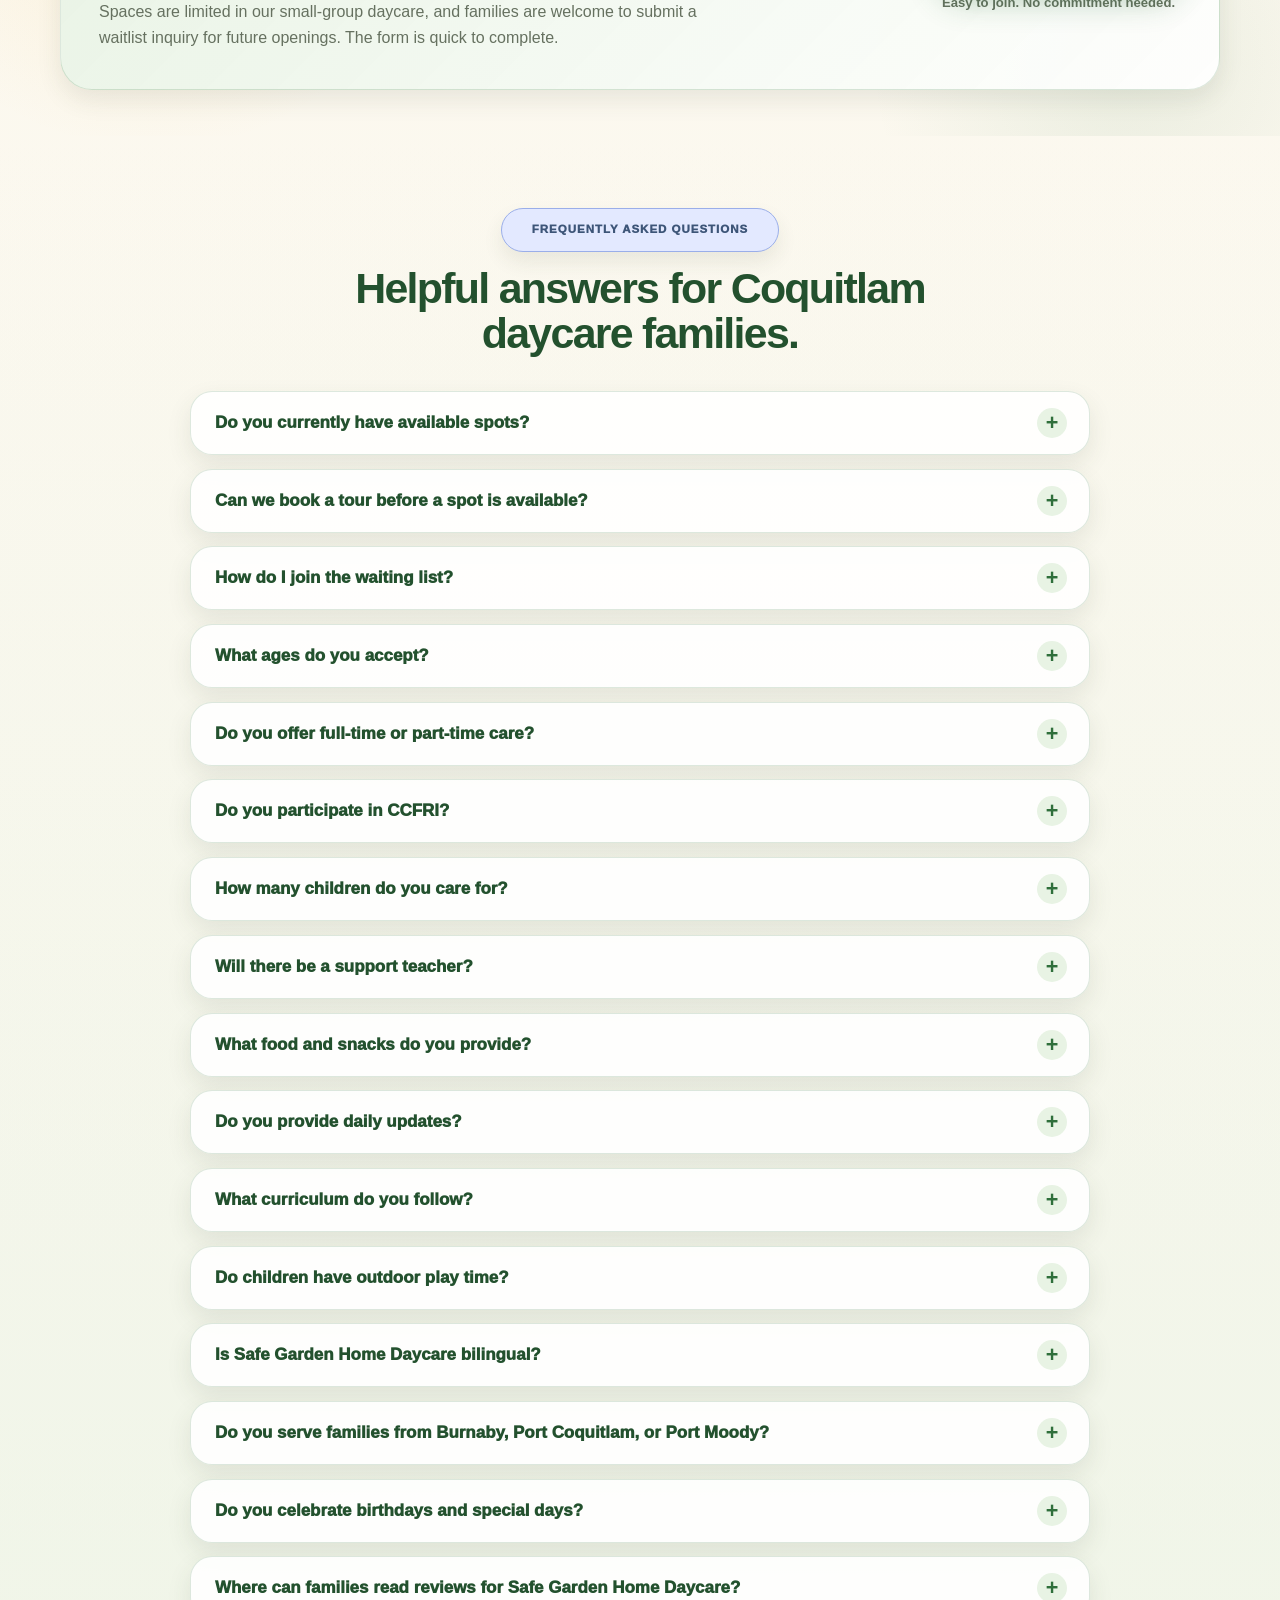
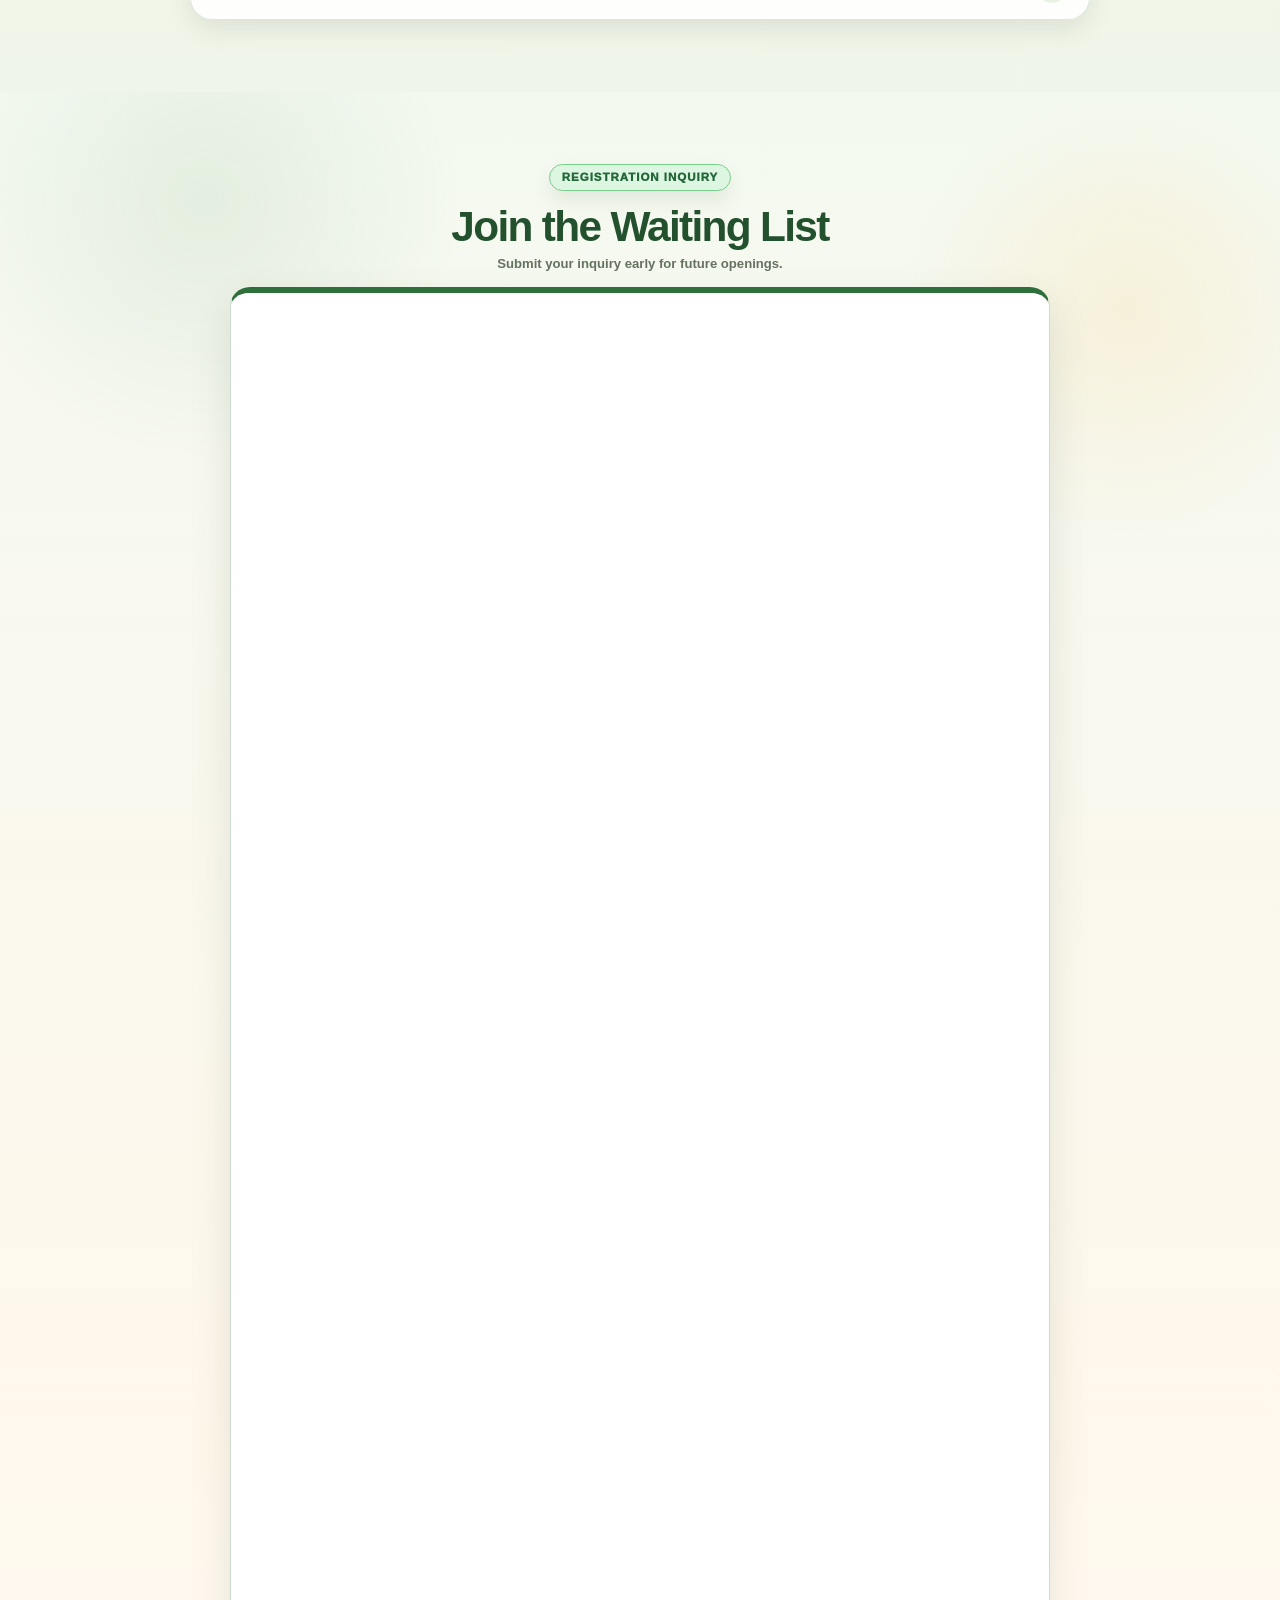
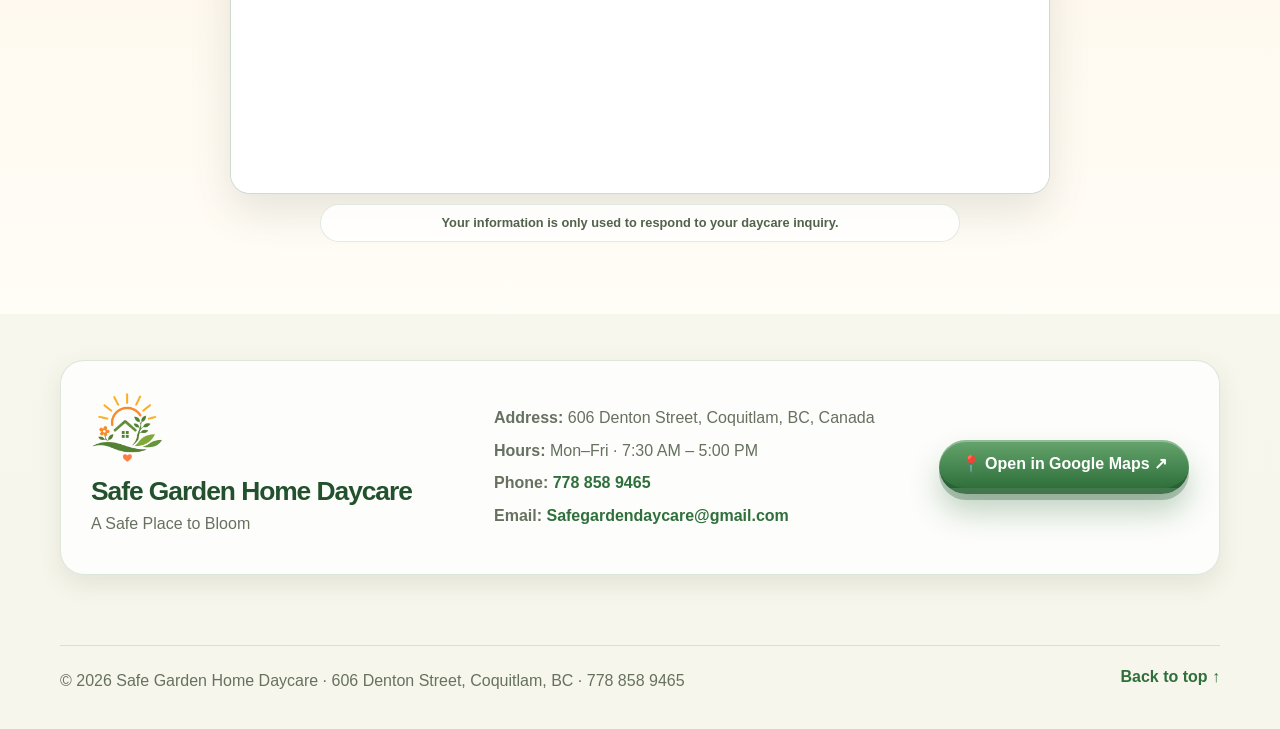
==== commit 45760631: "Add files via upload" ====
--- a/index.html
+++ b/index.html
@@ -17,9 +17,9 @@
 <meta content="Licensed multi-age home daycare in Coquitlam, BC near Lougheed Town Centre and Burquitlam Station. Safe Garden offers small-group childcare, toddler care, play-based learning, Lillio updates, breakfast and snacks, and CCFRI support. Join our waiting list for future openings." name="description"/>
 <meta content="index, follow" name="robots"/>
 <link href="https://safegardenhomedaycare.ca/" rel="canonical"/>
-<link href="/favicon.ico" rel="icon" sizes="any"/>
-<link href="/images/safe-garden-home-daycare-logo.png" rel="icon" type="image/png"/>
-<link href="/images/safe-garden-home-daycare-logo.png" rel="apple-touch-icon"/>
+<link href="favicon.ico" rel="icon" sizes="any"/>
+<link href="favicon-32x32.png" rel="icon" type="image/png"/>
+<link href="apple-touch-icon.png" rel="apple-touch-icon"/>
 <meta content="Daycare in Coquitlam, BC | Safe Garden Licensed Home Daycare" property="og:title"/>
 <meta content="Licensed multi-age home daycare in Coquitlam for children around 18 months to 5 years old. Small-group childcare, toddler care, play-based learning, Lillio updates, breakfast and snacks, and CCFRI support." property="og:description"/>
 <meta content="website" property="og:type"/>
@@ -556,13 +556,13 @@
 <figure class="fv-peek-slide fv-pos-right">
 <picture>
 <source media="(max-width: 700px)" srcset="images/safe-garden-home-daycare-coquitlam-diverse-small-group-porch-hero-mobile.webp"/>
-<img alt="Diverse small group of children at Safe Garden Home Daycare in Coquitlam" decoding="async" height="650" src="images/safe-garden-home-daycare-coquitlam-diverse-small-group-porch-hero-desktop.webp" width="1600"/>
+<img alt="Diverse small group of children at Safe Garden Home Daycare in Coquitlam" decoding="async" height="650" loading="lazy" src="images/safe-garden-home-daycare-coquitlam-diverse-small-group-porch-hero-desktop.webp" width="1600"/>
 </picture>
 </figure>
 <figure class="fv-peek-slide fv-pos-left">
 <picture>
 <source media="(max-width: 700px)" srcset="images/safe-garden-home-daycare-coquitlam-summer-water-play-hero-mobile.webp"/>
-<img alt="Children enjoying summer water play at Safe Garden Home Daycare in Coquitlam" decoding="async" height="650" src="images/safe-garden-home-daycare-coquitlam-summer-water-play-hero-desktop.webp" width="1600"/>
+<img alt="Children enjoying summer water play at Safe Garden Home Daycare in Coquitlam" decoding="async" height="650" loading="lazy" src="images/safe-garden-home-daycare-coquitlam-summer-water-play-hero-desktop.webp" width="1600"/>
 </picture>
 </figure>
 </div>
@@ -603,6 +603,7 @@
 </section>
 <section aria-label="Trust highlights" class="trust section-pad-sm">
 <div class="container trust-grid">
+<h2 class="sr-only">Why families trust Safe Garden Home Daycare</h2>
 <article class="trust-card reveal">
 <span>🎓</span>
 <h3>Licensed Home Daycare</h3>
@@ -689,7 +690,7 @@
 </div>
 <div class="container about-grid">
 <div class="portrait-card reveal">
-<img alt="Chonon, Certified Early Childhood Educator and owner of Safe Garden Home Daycare in Coquitlam" src="images/chonon-safe-garden-home-daycare-owner-coquitlam.webp"/>
+<img alt="Chonon, Certified Early Childhood Educator and owner of Safe Garden Home Daycare in Coquitlam" src="images/chonon-safe-garden-home-daycare-owner-coquitlam.webp"/ loading="lazy" decoding="async">
 </div>
 <div class="about-copy reveal reveal-delay">
 <p class="eyebrow segment-pill segment-pill-owner">Meet the owner</p>
@@ -752,7 +753,7 @@
 </div>
 <div class="program-grid">
 <article class="image-card reveal">
-<img alt="Children doing creative play and art activities at Safe Garden Home Daycare in Coquitlam" src="images/safe-garden-home-daycare-coquitlam-creative-play.webp"/>
+<img alt="Children doing creative play and art activities at Safe Garden Home Daycare in Coquitlam" src="images/safe-garden-home-daycare-coquitlam-creative-play.webp"/ loading="lazy" decoding="async">
 <div>
 <h3>Creative Play</h3>
 <p>
@@ -761,7 +762,7 @@
 </div>
 </article>
 <article class="image-card reveal">
-<img alt="Children enjoying outdoor play at Safe Garden Home Daycare in Coquitlam" src="images/children-outdoor-play-safe-garden-home-daycare-coquitlam.webp"/>
+<img alt="Children enjoying outdoor play at Safe Garden Home Daycare in Coquitlam" src="images/children-outdoor-play-safe-garden-home-daycare-coquitlam.webp"/ loading="lazy" decoding="async">
 <div>
 <h3>Active Play</h3>
 <p>
@@ -770,7 +771,7 @@
 </div>
 </article>
 <article class="image-card reveal">
-<img alt="Children playing together and learning social skills at Safe Garden Home Daycare in Coquitlam" src="images/safe-garden-home-daycare-coquitlam-social-play.webp"/>
+<img alt="Children playing together and learning social skills at Safe Garden Home Daycare in Coquitlam" src="images/safe-garden-home-daycare-coquitlam-social-play.webp"/ loading="lazy" decoding="async">
 <div>
 <h3>Social Growth</h3>
 <p>
@@ -929,10 +930,10 @@
 <h2>Warm care, real connection.</h2>
 </div>
 <div class="gallery-grid">
-<img alt="Children reading together at Safe Garden Home Daycare in Coquitlam" class="reveal" src="images/safe-garden-home-daycare-coquitlam-reading-time.webp"/>
-<img alt="Children drawing during a daycare activity at Safe Garden Home Daycare in Coquitlam" class="reveal" src="images/safe-garden-home-daycare-coquitlam-art-activity.webp"/>
-<img alt="Children playing with blocks at Safe Garden Home Daycare in Coquitlam" class="reveal" src="images/safe-garden-home-daycare-coquitlam-block-play.webp"/>
-<img alt="Children playing outdoors at Safe Garden Home Daycare in Coquitlam" class="reveal" src="images/children-outdoor-play-safe-garden-home-daycare-coquitlam-gallery.webp"/>
+<img alt="Children reading together at Safe Garden Home Daycare in Coquitlam" class="reveal" src="images/safe-garden-home-daycare-coquitlam-reading-time.webp"/ loading="lazy" decoding="async">
+<img alt="Children drawing during a daycare activity at Safe Garden Home Daycare in Coquitlam" class="reveal" src="images/safe-garden-home-daycare-coquitlam-art-activity.webp"/ loading="lazy" decoding="async">
+<img alt="Children playing with blocks at Safe Garden Home Daycare in Coquitlam" class="reveal" src="images/safe-garden-home-daycare-coquitlam-block-play.webp"/ loading="lazy" decoding="async">
+<img alt="Children playing outdoors at Safe Garden Home Daycare in Coquitlam" class="reveal" src="images/children-outdoor-play-safe-garden-home-daycare-coquitlam-gallery.webp"/ loading="lazy" decoding="async">
 </div>
 </div>
 </section>
--- a/css/style.css
+++ b/css/style.css
@@ -41,10 +41,7 @@
   min-width: 320px;
   font-family: Inter, ui-sans-serif, system-ui, -apple-system, BlinkMacSystemFont, "Segoe UI", sans-serif;
   color: var(--ink);
-  background:
-    radial-gradient(circle at 86% 12%, rgba(245, 189, 88, 0.18), transparent 24rem),
-    radial-gradient(circle at 10% 8%, rgba(79, 138, 87, 0.12), transparent 20rem),
-    linear-gradient(180deg, var(--cream) 0%, #fffaf1 50%, #f7f6ec 100%);
+  background: linear-gradient(180deg, var(--cream) 0%, #fffaf1 50%, #f7f6ec 100%);
   overflow-x: hidden;
 }
 
@@ -392,62 +389,18 @@
   box-shadow: var(--shadow-soft);
 }
 
-.hero-visual {
-  position: relative;
-  z-index: 1;
-  display: flex;
-  justify-content: center;
-  isolation: isolate;
-}
+
 
 /* Yellow background circle is attached to the image area, so it stays stable at 100%, 67%, and responsive widths. */
-.hero-visual::before {
-  content: "";
-  position: absolute;
-  z-index: -1;
-  width: 76%;
-  height: 76%;
-  right: -6%;
-  top: 8%;
-  border-radius: 50%;
-  background: rgba(245, 189, 88, 0.22);
-  pointer-events: none;
-}
-
-.hero-blob {
-  position: relative;
-  z-index: 1;
-  width: min(100%, 540px);
-  aspect-ratio: 1 / 1;
-  overflow: hidden;
-  border: 12px solid rgba(255, 255, 255, 0.88);
-  border-radius: 42% 58% 47% 53% / 48% 42% 58% 52%;
-  background: var(--peach-soft);
-  box-shadow: var(--shadow);
-  animation: floatSoft 5.5s ease-in-out infinite !important;
-  will-change: transform;
-}
-
-.hero-blob::before {
-  content: "";
-  position: absolute;
-  inset: -20px;
-  border-radius: inherit;
-  box-shadow: inset 0 0 0 1px rgba(255, 255, 255, 0.38);
-  pointer-events: none;
-  z-index: 2;
-}
-
-.hero-blob img {
-  width: 100%;
-  height: 100%;
-  object-fit: cover;
-  object-position: center;
-}
-
-.hero-image {
-  display: none;
-}
+
+
+
+
+
+
+
+
+
 
 /* Shared grids and cards */
 
@@ -1054,16 +1007,9 @@
     gap: 32px;
   }
 
-  .hero-visual::before {
-    width: 72%;
-    height: 72%;
-    right: -3%;
-    top: 10%;
-  }
-
-  .hero-blob {
-    width: min(100%, 470px);
-  }
+  
+
+  
 
   .trust-grid {
     grid-template-columns: repeat(3, 1fr);
@@ -1214,24 +1160,11 @@
     line-height: 1.58;
   }
 
-  .hero-visual {
-    order: -1;
-  }
-
-  .hero-visual::before {
-    width: 64%;
-    height: 64%;
-    right: -4%;
-    top: 10%;
-    background: rgba(245, 189, 88, 0.18);
-  }
-
-  .hero-blob {
-    width: min(100%, 430px);
-    border-width: 8px;
-    border-radius: 40% 60% 48% 52% / 46% 44% 56% 54%;
-    animation: floatSoft 5.5s ease-in-out infinite !important;
-  }
+  
+
+  
+
+  
 
   .hero-facts {
     grid-template-columns: repeat(2, 1fr);
@@ -1362,19 +1295,9 @@
     letter-spacing: -0.045em;
   }
 
-  .hero-visual::before {
-    width: 62%;
-    height: 62%;
-    right: -5%;
-    top: 8%;
-  }
-
-  .hero-blob {
-    width: min(100%, 360px);
-    border-width: 7px;
-    border-radius: 38% 62% 48% 52% / 46% 42% 58% 54%;
-    animation: floatSoft 5.5s ease-in-out infinite !important;
-  }
+  
+
+  
 
   .hero-facts {
     grid-template-columns: 1fr 1fr;
@@ -1515,89 +1438,34 @@
   display: none !important;
 }
 
-.hero-visual::before {
-  display: none !important;
-}
-
-.hero-visual {
-  position: relative;
-  display: flex;
-  justify-content: center;
-  align-items: center;
-  isolation: isolate;
-  overflow: visible;
-}
-
-.hero-orb {
-  position: absolute;
-  right: -5%;
-  top: 9%;
-  width: clamp(230px, 30vw, 380px);
-  aspect-ratio: 1 / 1;
-  border-radius: 50%;
-  background: rgba(245, 189, 88, 0.22);
-  z-index: 0;
-  pointer-events: none;
-}
-
-.hero-blob {
-  position: relative;
-  z-index: 2;
-  width: min(100%, 520px);
-  animation: floatSoft 5.5s ease-in-out infinite !important;
-  will-change: transform;
-}
+
+
+
+
+
+
+
 
 @media  (max-width: 1080px)  {
-.hero-orb {
-    right: -4%;
-    top: 10%;
-    width: clamp(210px, 36vw, 330px);
-  }
-
-  .hero-blob {
-    width: min(100%, 470px);
-  }
+
+
+  
 }
 
 @media  (max-width: 820px)  {
-.hero-visual {
-    order: -1;
-    width: min(100%, 450px);
-    margin-inline: auto;
-  }
-
-  .hero-orb {
-    display: block !important;
-    right: -6%;
-    top: 10%;
-    width: min(58vw, 270px);
-    min-width: 165px;
-    opacity: 0.9;
-  }
-
-  .hero-blob {
-    width: min(100%, 420px);
-  }
+
+
+  
+
+  
 }
 
 @media  (max-width: 560px)  {
-.hero-visual {
-    max-width: 380px;
-  }
-
-  .hero-orb {
-    display: block !important;
-    right: -7%;
-    top: 9%;
-    width: min(52vw, 220px);
-    min-width: 145px;
-    opacity: 0.9;
-  }
-
-  .hero-blob {
-    width: min(100%, 360px);
-  }
+
+
+  
+
+  
 }
 
 /* -----------------------------
@@ -2650,9 +2518,7 @@
 }
 
 /* Keep the floating hero image soft but not distracting. */
-.hero-blob {
-  animation: floatSoft 5.5s ease-in-out infinite !important;
-}
+
 
 @media  (prefers-reduced-motion: reduce)  {
 .reveal,
@@ -2665,9 +2531,7 @@
     animation: none !important;
   }
 
-  .hero-blob {
-    animation: none !important;
-  }
+  
 }
 
 .hero-actions-single {
@@ -3750,14 +3614,7 @@
 }
 
 @media (prefers-reduced-motion: reduce) {
-  .btn-primary,
-  .nav-cta,
-  .map-button,
-  .subsidy-card .btn,
-  .subsidy-card .btn-secondary,
-  .hero-blob {
-    animation: none !important;
-  }
+  
 
   .btn,
   .nav-cta,
@@ -3809,16 +3666,9 @@
     gap: 16px !important;
   }
 
-  .hero-visual {
-    order: 2 !important;
-    width: min(100%, 390px) !important;
-    margin: 6px auto 0 !important;
-  }
-
-  .hero-blob {
-    width: min(100%, 360px) !important;
-    border-width: 8px !important;
-  }
+  
+
+  
 
   .hero-text {
     margin-top: 0 !important;
@@ -3888,14 +3738,9 @@
     font-size: 0.68rem !important;
   }
 
-  .hero-visual {
-    width: min(100%, 345px) !important;
-  }
-
-  .hero-blob {
-    width: min(100%, 330px) !important;
-    border-width: 7px !important;
-  }
+  
+
+  
 }
 
 @media  (max-width: 390px)  {
@@ -3913,13 +3758,9 @@
     font-size: 0.68rem !important;
   }
 
-  .hero-visual {
-    width: min(100%, 320px) !important;
-  }
-
-  .hero-blob {
-    width: min(100%, 305px) !important;
-  }
+  
+
+  
 }
 
 /* =========================================================
@@ -4005,12 +3846,7 @@
 }
 
 /* This hero no longer uses the old two-column image shapes */
-.hero-full-slider .hero-grid,
-.hero-full-slider .hero-visual,
-.hero-full-slider .hero-blob,
-.hero-full-slider .hero-orb {
-  display: none !important;
-}
+
 
 /* Mobile: keep CTA visible quickly, but retain full-width slider feel */
 @media  (max-width: 820px)  {
@@ -6126,3 +5962,24 @@
   }
 }
 
+
+
+/* Accessibility: visually hidden heading for correct heading order */
+.sr-only {
+  position: absolute;
+  width: 1px;
+  height: 1px;
+  padding: 0;
+  margin: -1px;
+  overflow: hidden;
+  clip: rect(0, 0, 0, 0);
+  white-space: nowrap;
+  border: 0;
+}
+
+
+/* Accessibility: slightly stronger text contrast for Program / Activities pills */
+.segment-pill-play,
+.segment-pill-activity {
+  color: #8a3c1d !important;
+}
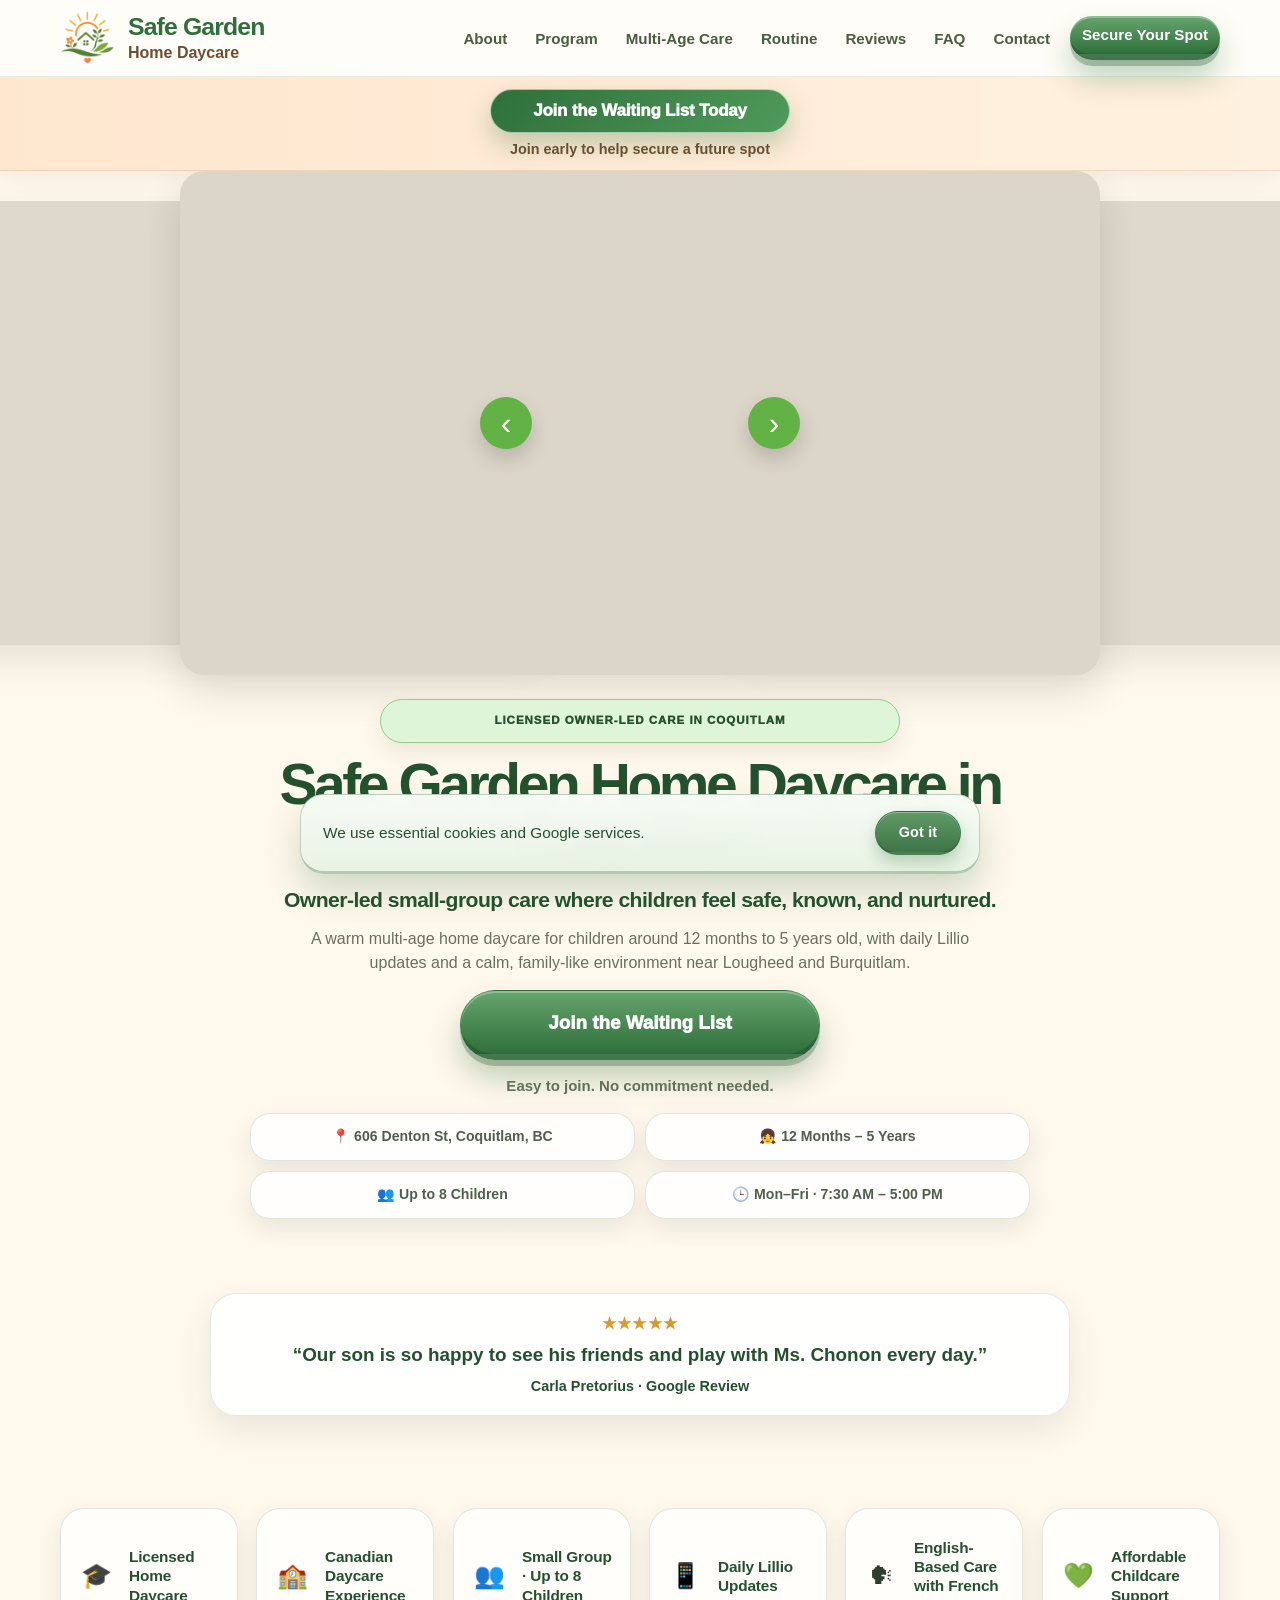
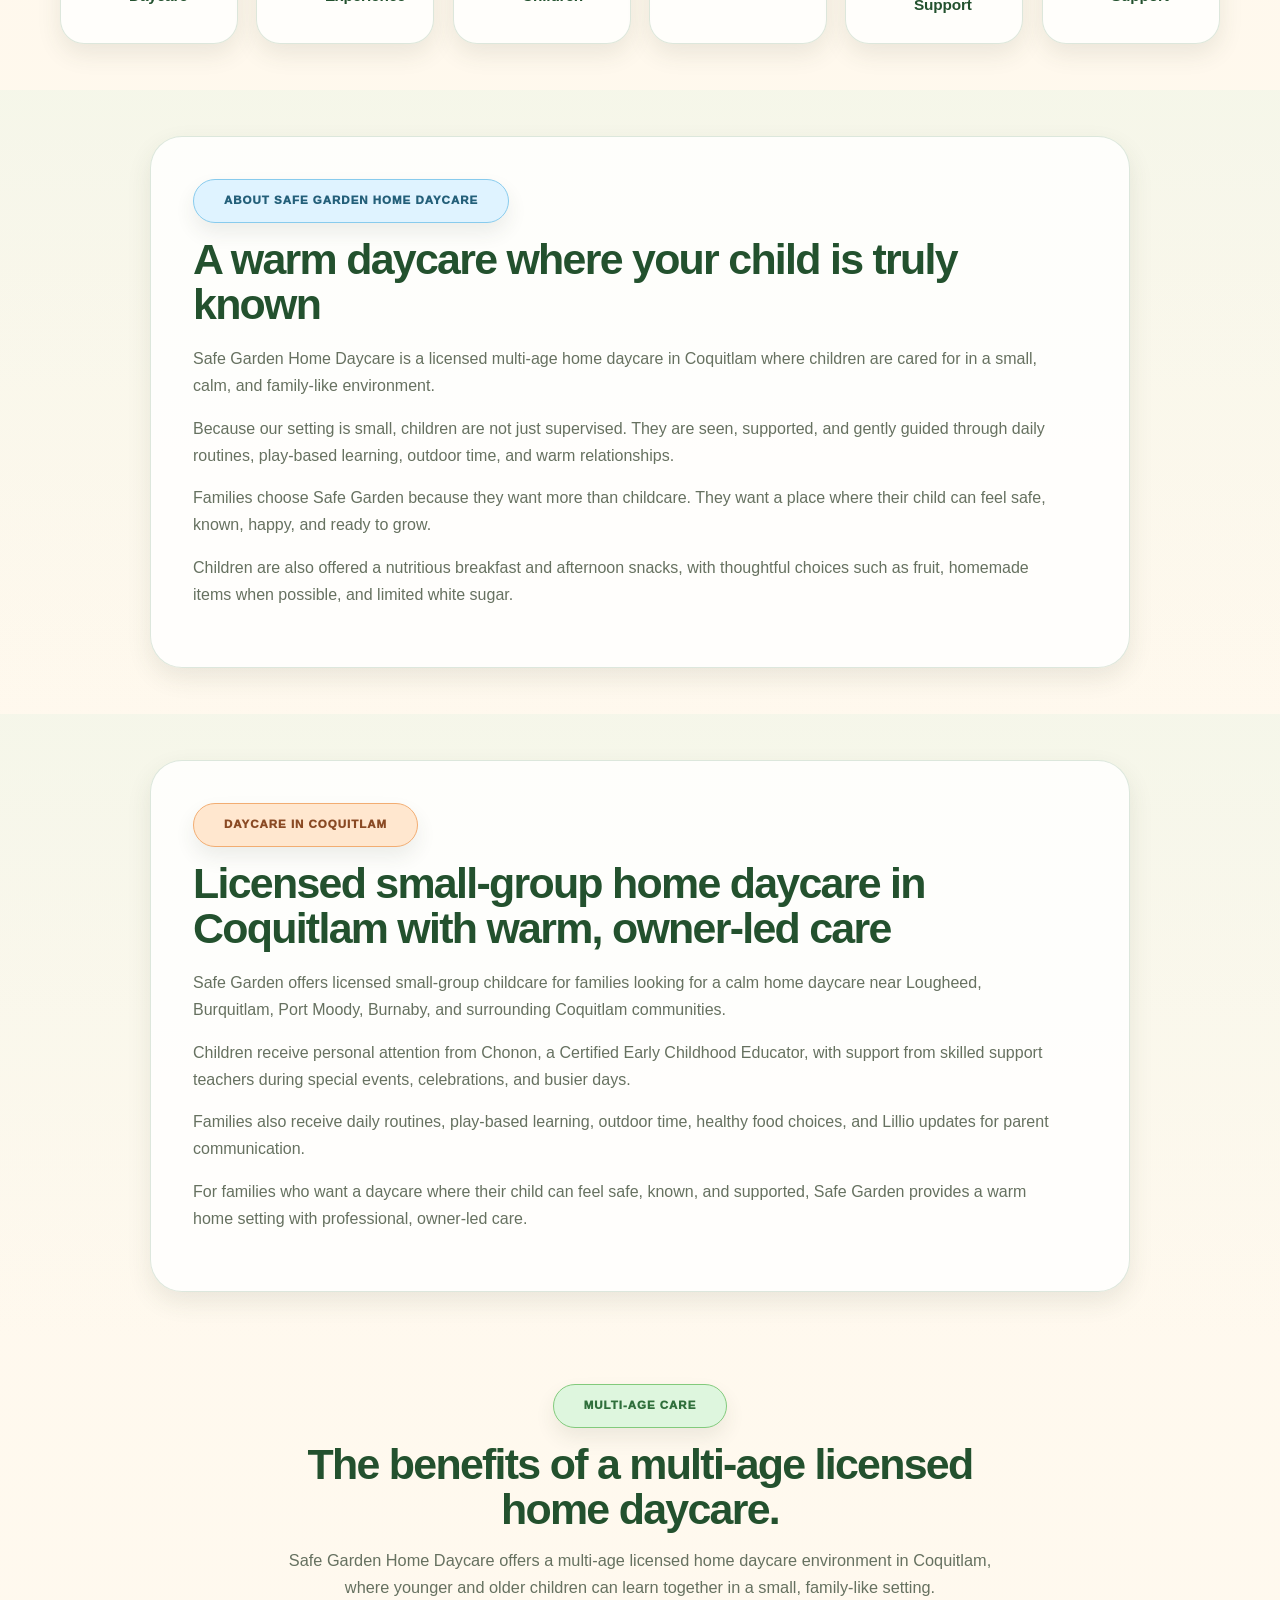
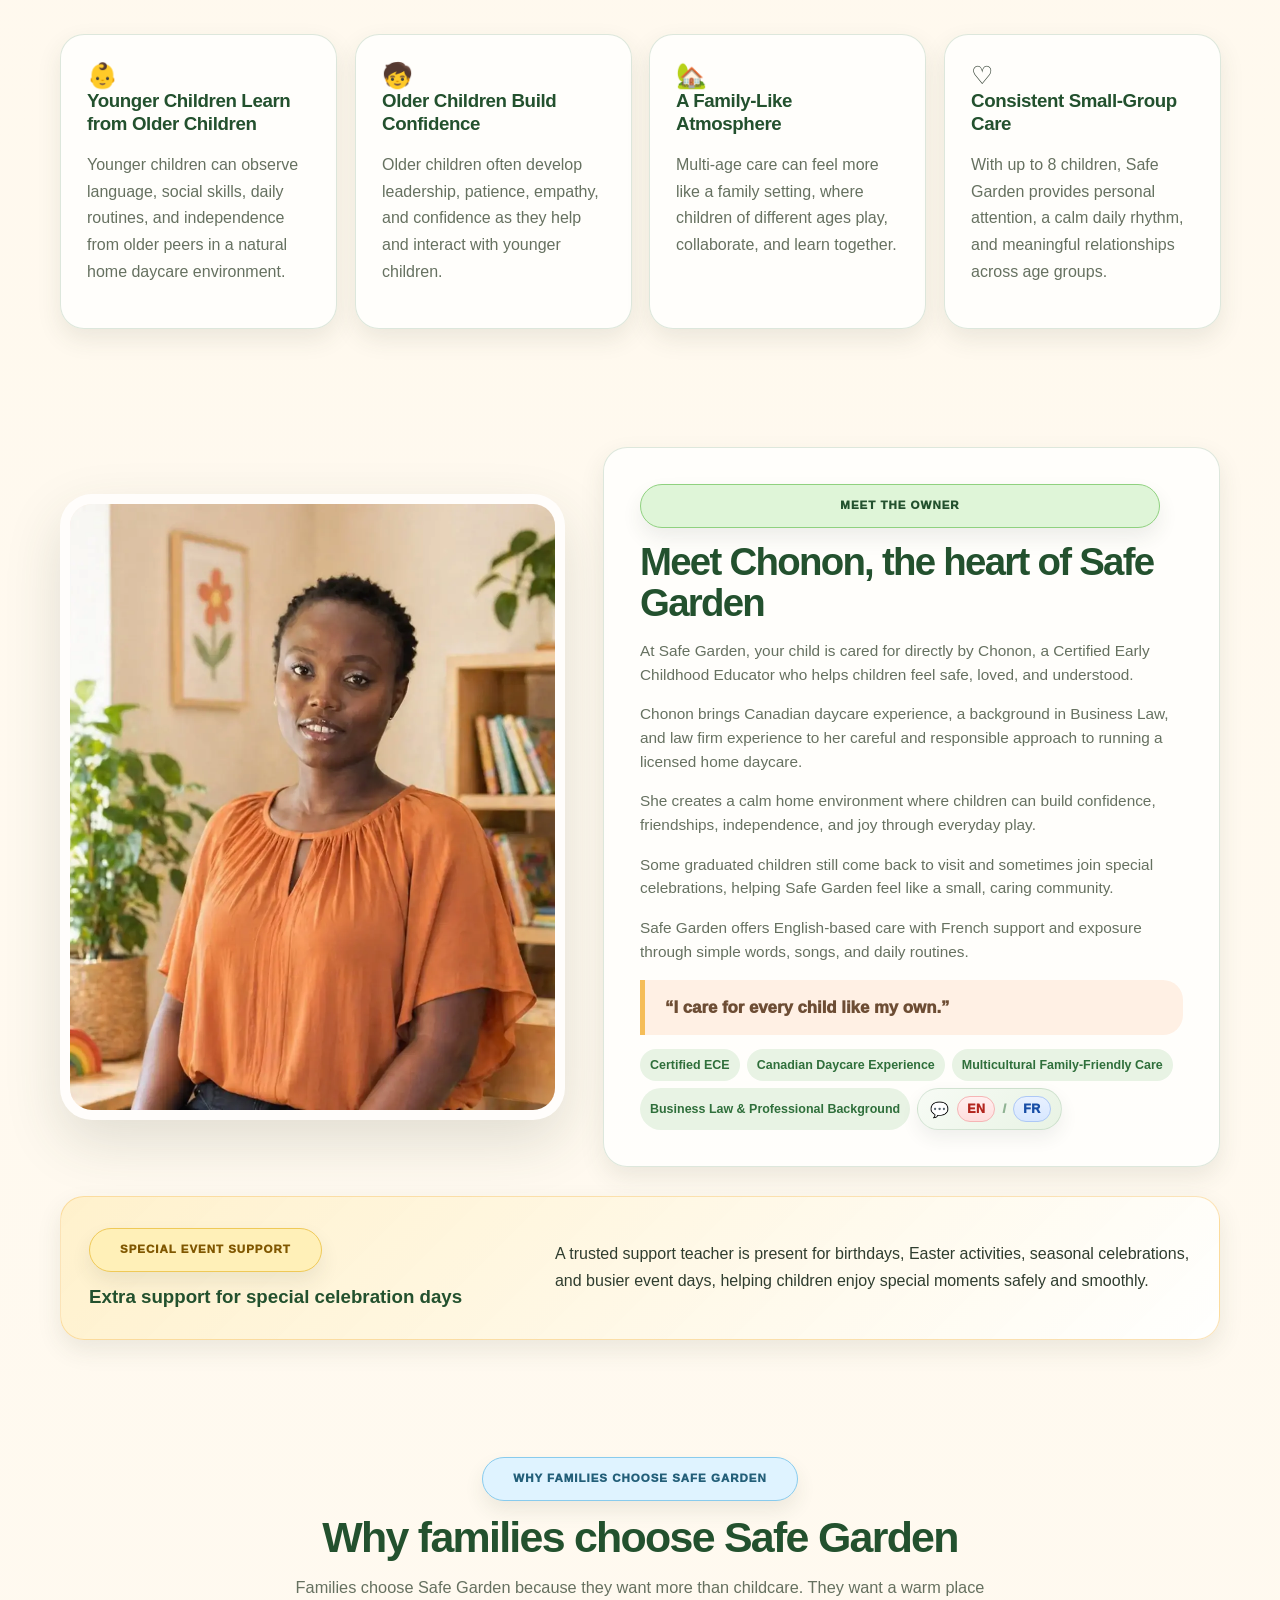
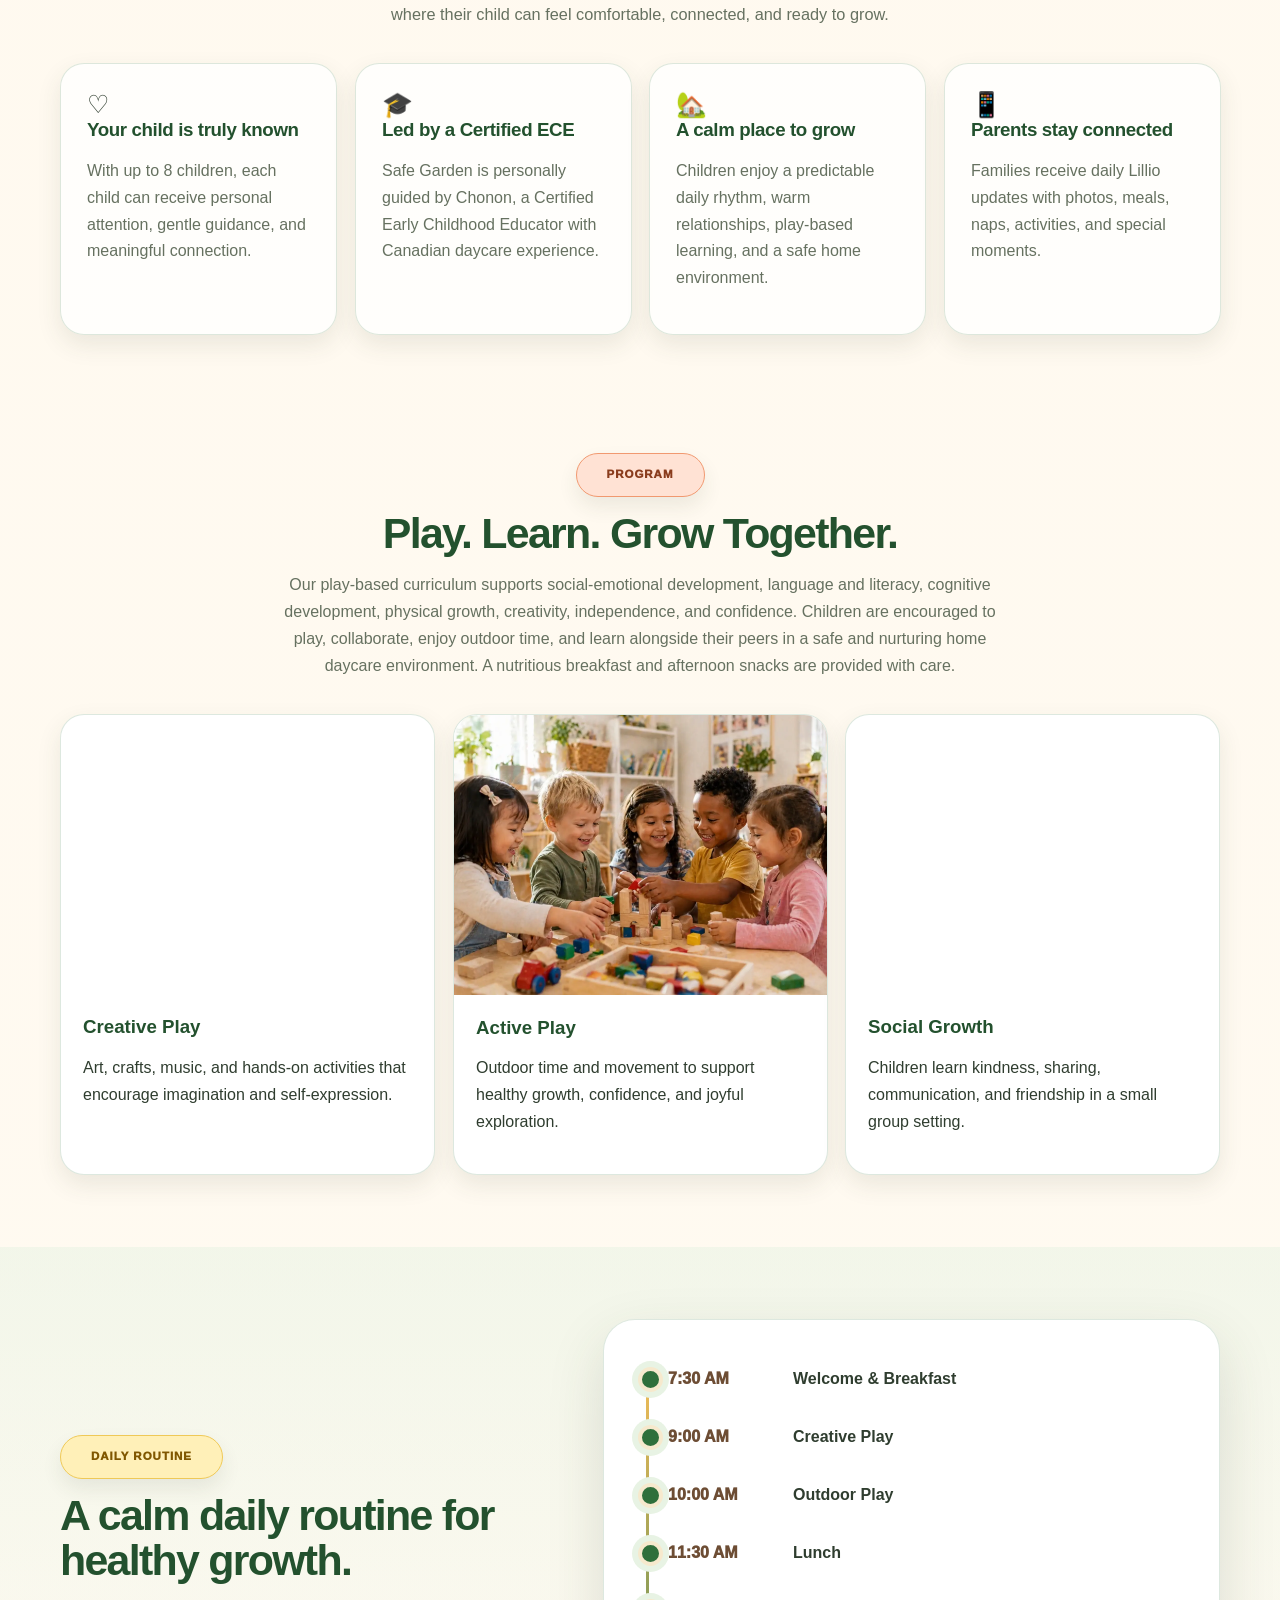
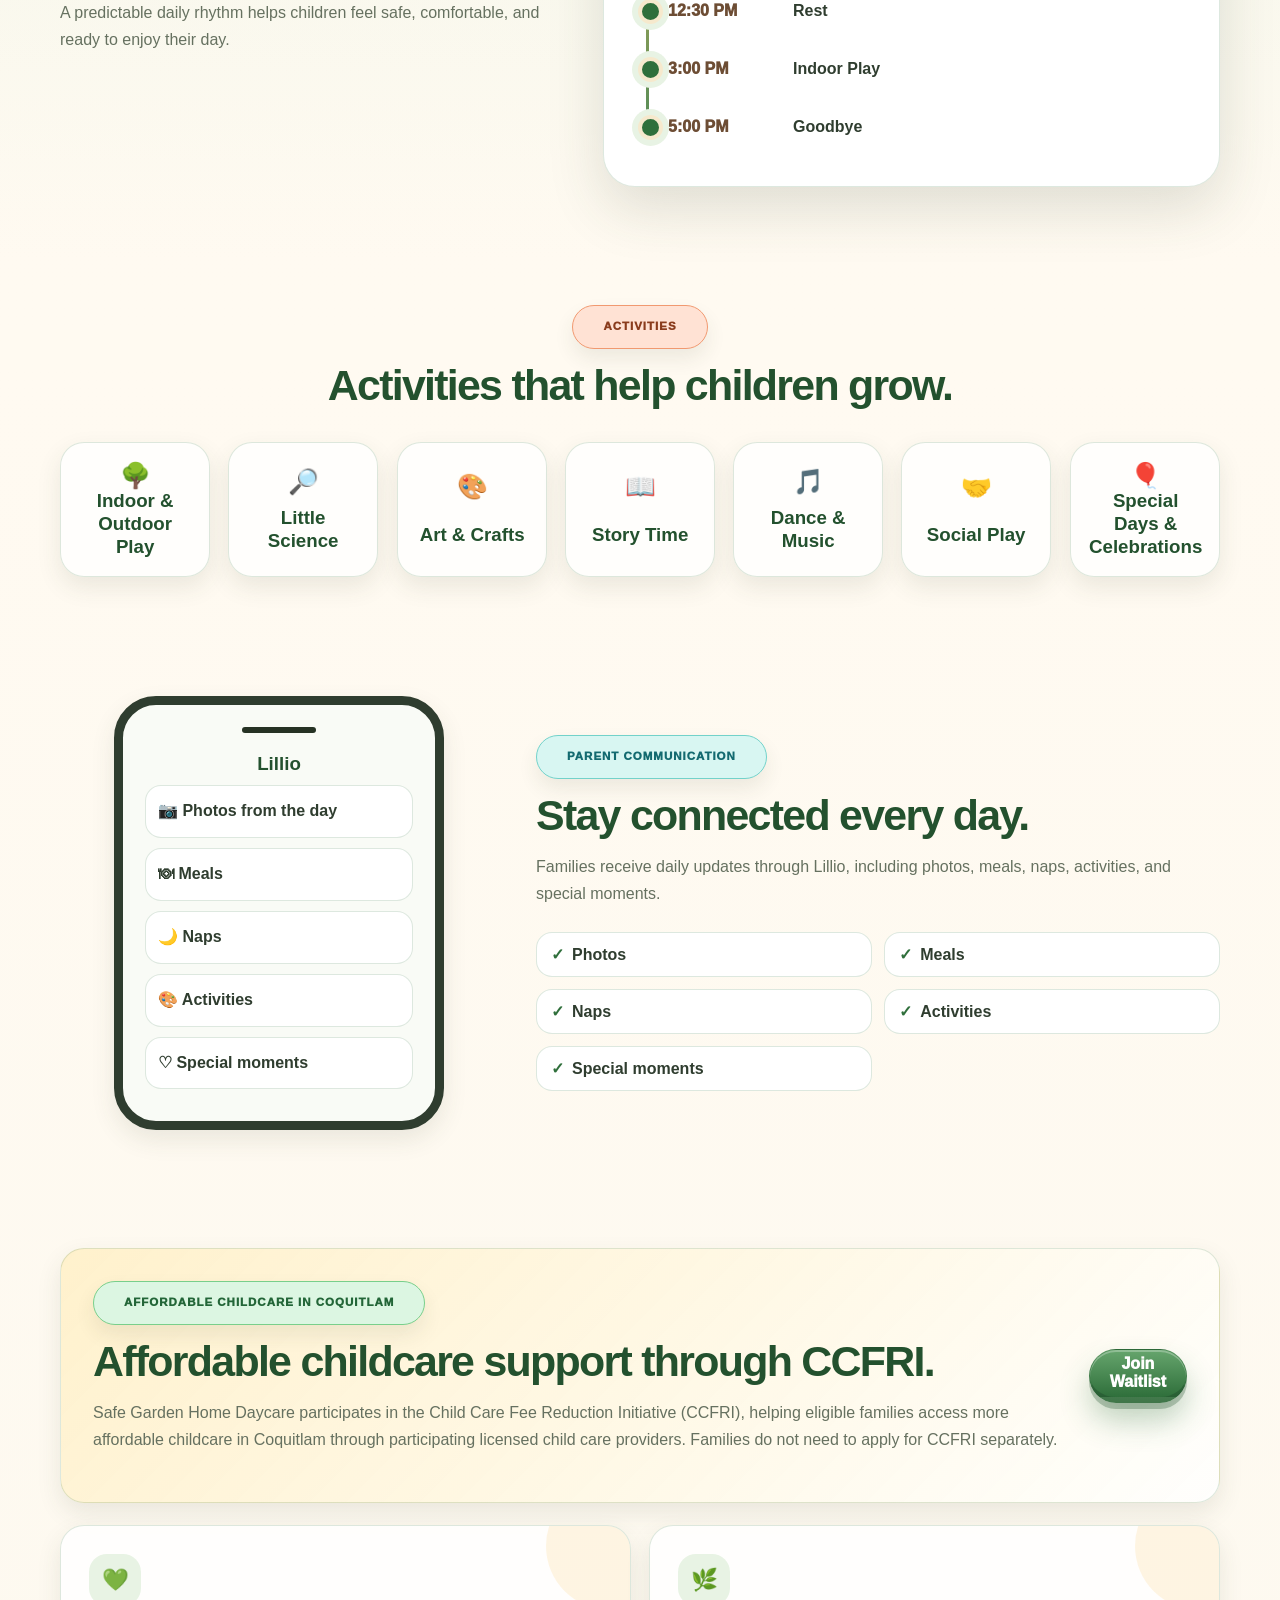
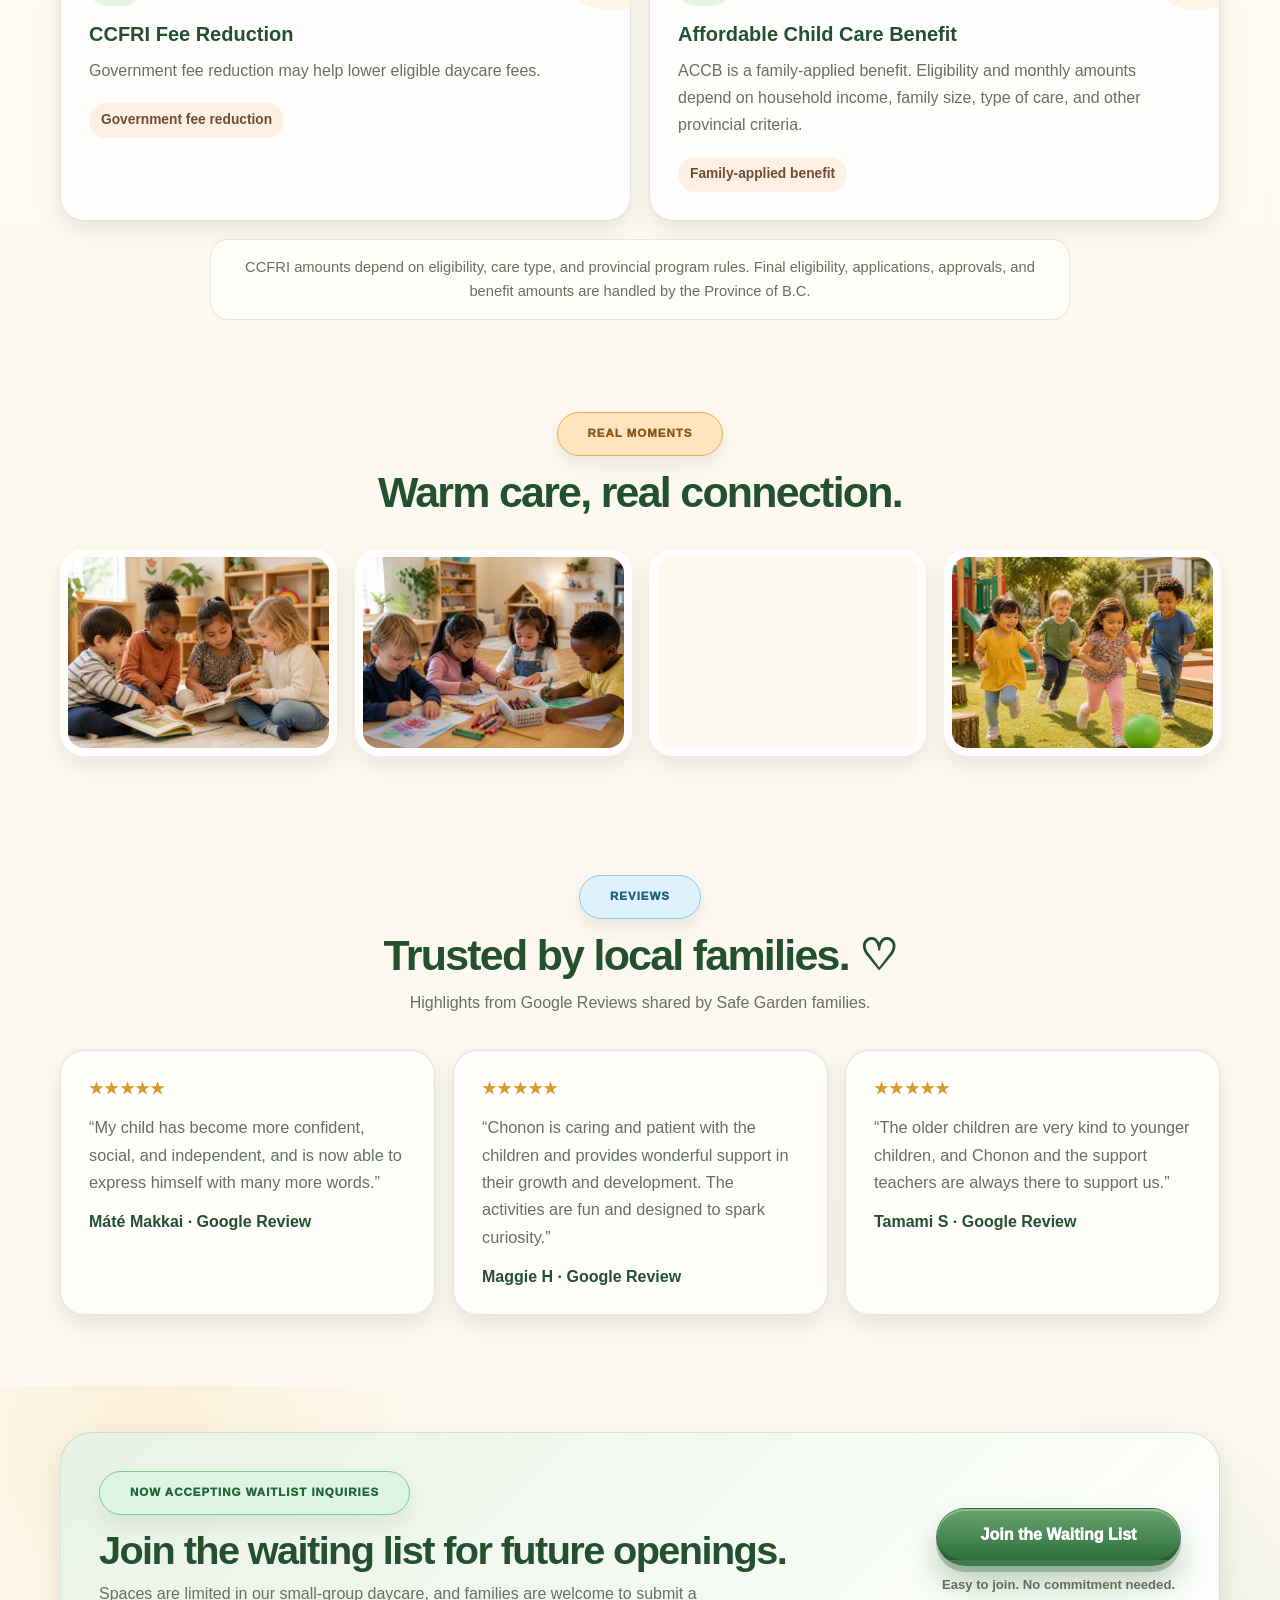
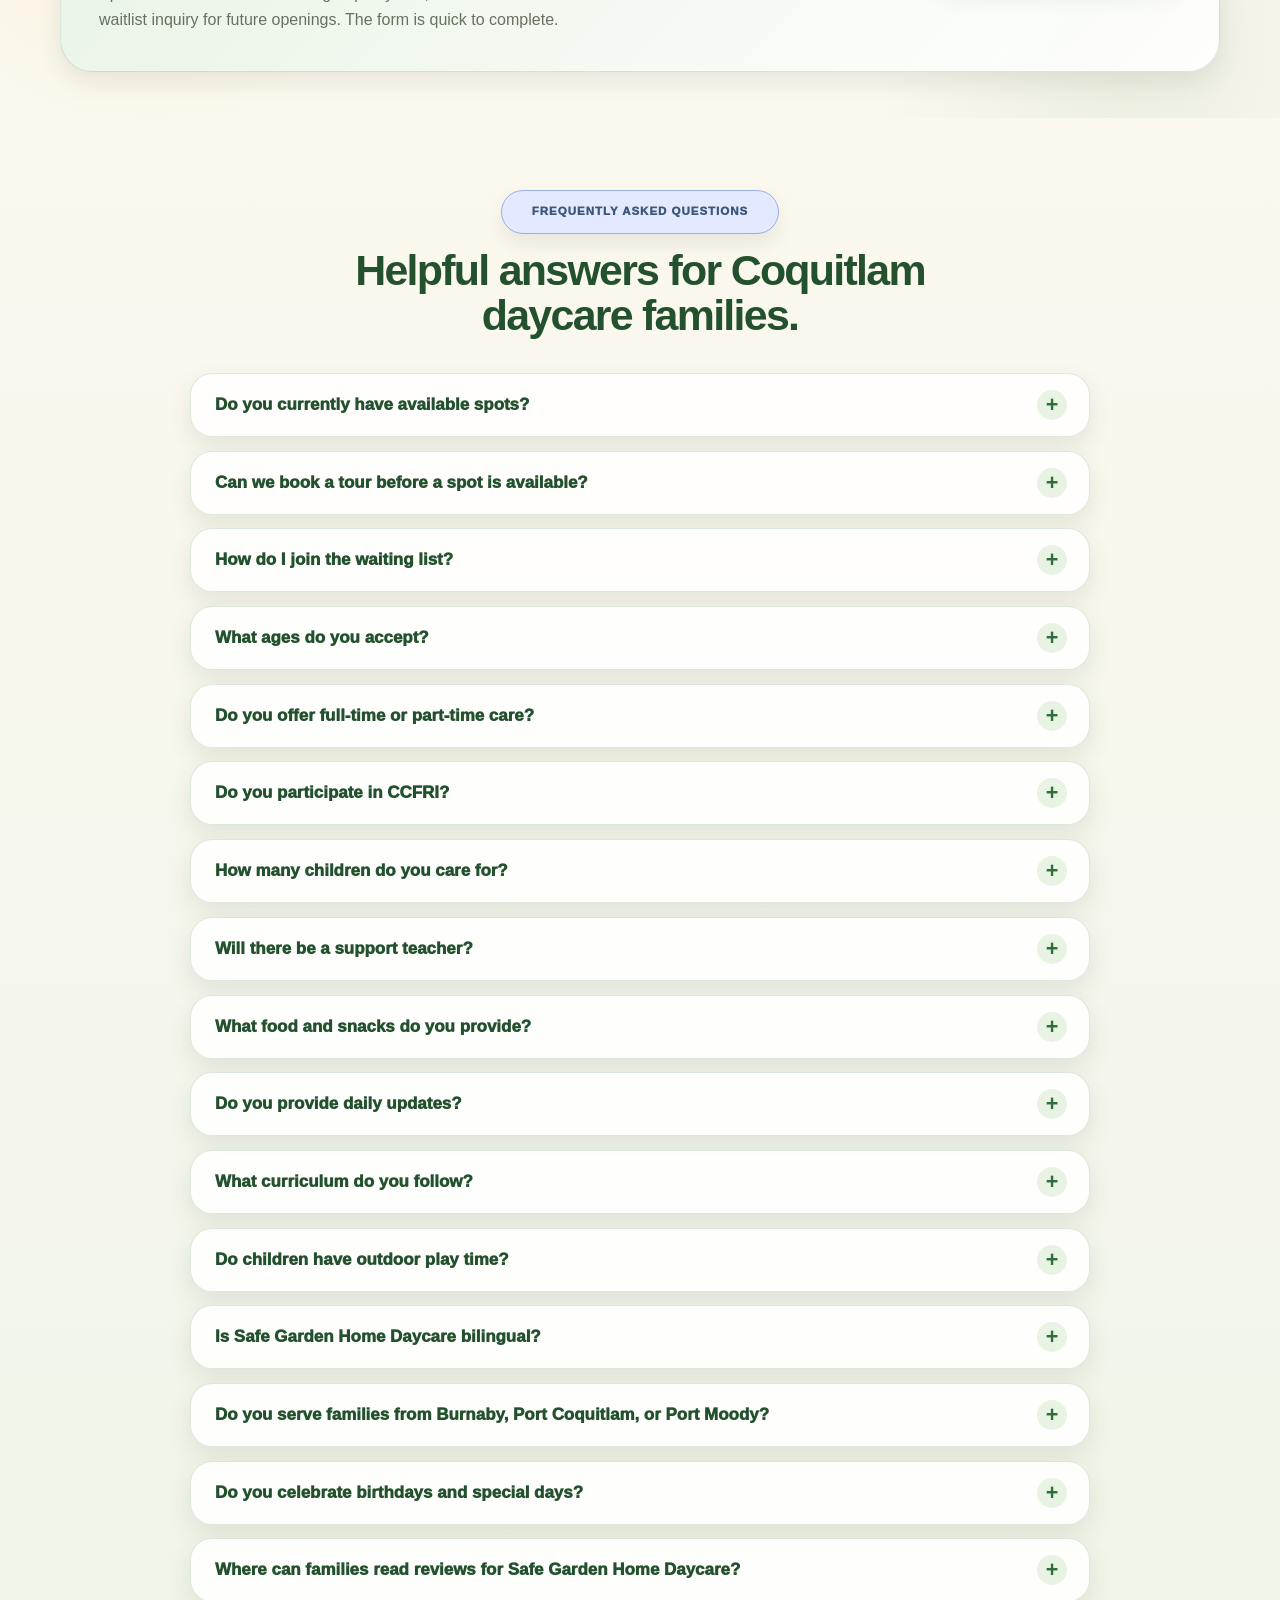
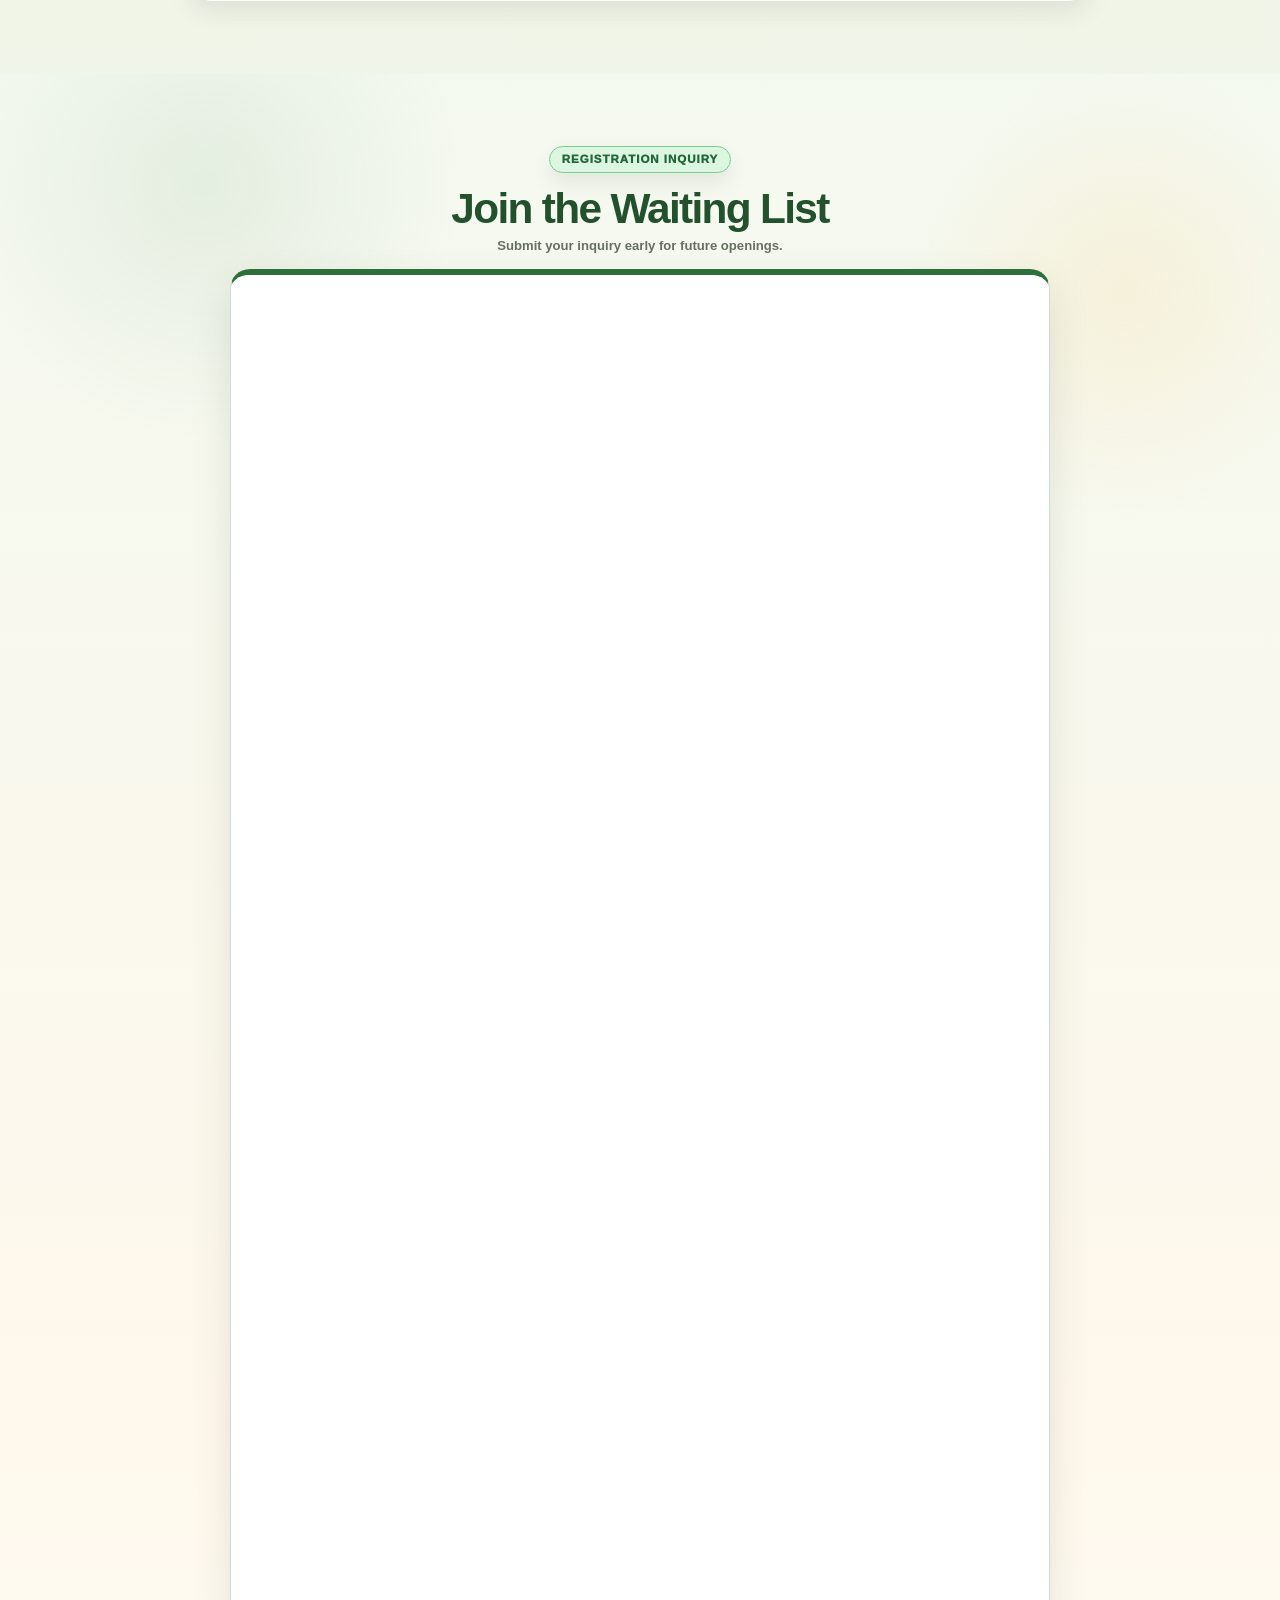
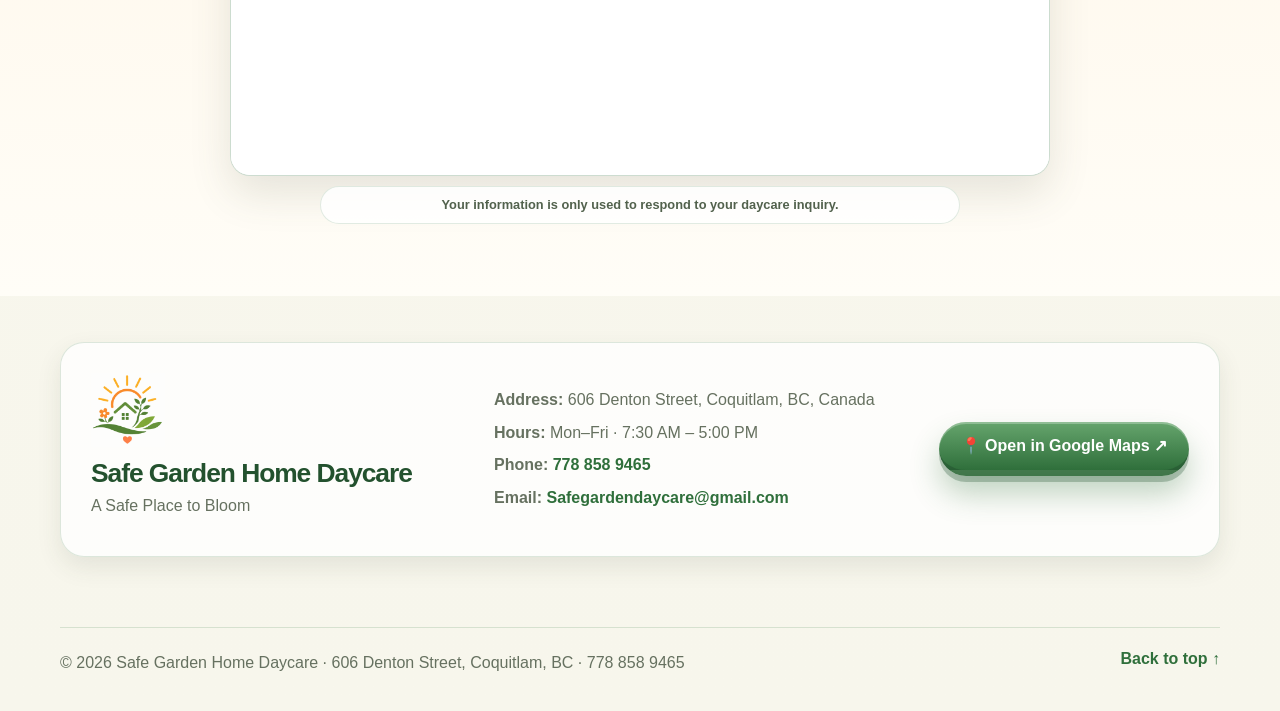
==== commit 35e8add9: "Add files via upload" ====
--- a/index.html
+++ b/index.html
@@ -21,7 +21,7 @@
 <link href="favicon-32x32.png" rel="icon" type="image/png"/>
 <link href="apple-touch-icon.png" rel="apple-touch-icon"/>
 <meta content="Daycare in Coquitlam, BC | Safe Garden Licensed Home Daycare" property="og:title"/>
-<meta content="Licensed multi-age home daycare in Coquitlam for children around 18 months to 5 years old. Small-group childcare, toddler care, play-based learning, Lillio updates, breakfast and snacks, and CCFRI support." property="og:description"/>
+<meta content="Licensed multi-age home daycare in Coquitlam for children 12 months to 5 years old. Small-group childcare, toddler care, play-based learning, Lillio updates, breakfast and snacks, and CCFRI support." property="og:description"/>
 <meta content="website" property="og:type"/>
 <meta content="https://safegardenhomedaycare.ca/" property="og:url"/>
 <meta content="https://safegardenhomedaycare.ca/images/safe-garden-home-daycare-coquitlam-gardening-with-teacher-desktop.webp" property="og:image"/>
@@ -59,7 +59,7 @@
     "Play-based learning",
     "CCFRI-supported childcare"
   ],
-  "description": "Safe Garden Home Daycare is a licensed multi-age home daycare in Coquitlam, BC near Lougheed Town Centre and Burquitlam Station for children around 18 months to 5 years old, offering small-group childcare, toddler care, play-based learning, breakfast and snacks, daily Lillio updates, and CCFRI support.",
+  "description": "Safe Garden Home Daycare is a licensed multi-age home daycare in Coquitlam, BC near Lougheed Town Centre and Burquitlam Station for children 12 months to 5 years old, offering small-group childcare, toddler care, play-based learning, breakfast and snacks, daily Lillio updates, and CCFRI support.",
   "priceRange": "$$",
   "image": "https://safegardenhomedaycare.ca/images/safe-garden-home-daycare-coquitlam-gardening-with-teacher-desktop.webp"
 }
@@ -97,7 +97,7 @@
       "name": "What ages do you accept?",
       "acceptedAnswer": {
         "@type": "Answer",
-        "text": "We generally care for children around 18 months to 5 years old, depending on the child’s readiness, group balance, and licensing requirements."
+        "text": "We generally care for children 12 months to 5 years old, depending on the child’s readiness, group balance, and licensing requirements."
       }
     },
     {
@@ -539,7 +539,7 @@
 <span class="desktop-only">Join the Waiting List Today</span>
 <span class="mobile-only">Join the Waiting List</span>
 </span>
-<span class="notice-cta-text">1 Spot Available!<br/>Join early to help secure a future spot</span>
+<span class="notice-cta-text"><!--1 Spot Available!?<br/>-->Join early to help secure a future spot</span>
 </div>
 </a>
 </section>
@@ -579,7 +579,7 @@
           Owner-led small-group care where children feel safe, known, and nurtured.
         </p>
 <p class="hero-text">
-          A warm multi-age home daycare for children around 18 months to 5 years old, with daily Lillio updates and a calm, family-like environment near Lougheed and Burquitlam.
+          A warm multi-age home daycare for children around 12 months to 5 years old, with daily Lillio updates and a calm, family-like environment near Lougheed and Burquitlam.
         </p>
 <div class="hero-actions hero-actions-single">
 <a class="btn btn-primary hero-waitlist-btn" href="#waiting-list">Join the Waiting List</a>
@@ -587,7 +587,7 @@
 </div>
 <div aria-label="Daycare quick facts" class="hero-facts">
 <span>📍 606 Denton St, Coquitlam, BC</span>
-<span>👧 Around 18 Months – 5 Years</span>
+<span>👧 12 Months – 5 Years</span>
 <span>👥 Up to 8 Children</span>
 <span>🕒 Mon–Fri · 7:30 AM – 5:00 PM</span>
 </div>
@@ -965,7 +965,7 @@
 <p class="eyebrow segment-pill segment-pill-faq">Frequently Asked Questions</p>
 <h2>Helpful answers for Coquitlam daycare families.</h2>
 </div>
-<div class="faq-grid faq-accordion"><details class="faq-card faq-accordion-item reveal"><summary>Do you currently have available spots?</summary><p>Spaces are limited in our small-group daycare, and availability can change depending on age, schedule, and enrollment. Families are welcome to join the waiting list for future openings.</p></details><details class="faq-card faq-accordion-item reveal"><summary>Can we book a tour before a spot is available?</summary><p>Yes, tours can be arranged before a future opening becomes available. Joining the waiting list is still the best first step, and we can re-confirm details when a suitable spot gets closer.</p></details><details class="faq-card faq-accordion-item reveal"><summary>How do I join the waiting list?</summary><p>Please complete the waiting list form on this page. We will contact you by phone or email when a suitable spot becomes available.</p></details><details class="faq-card faq-accordion-item reveal"><summary>What ages do you accept?</summary><p>We generally care for children around 18 months to 5 years old, depending on the child’s readiness, group balance, and licensing requirements.</p></details><details class="faq-card faq-accordion-item reveal"><summary>Do you offer full-time or part-time care?</summary><p>Safe Garden mainly offers full-time care. Any part-time availability depends on the current enrollment, age fit, and schedule. Please join the waiting list or contact us to ask about current availability.</p></details><details class="faq-card faq-accordion-item reveal"><summary>Do you participate in CCFRI?</summary><p>Yes. Safe Garden participates in the Child Care Fee Reduction Initiative for eligible licensed child care spaces. Families do not need to apply for CCFRI separately.</p></details><details class="faq-card faq-accordion-item reveal"><summary>How many children do you care for?</summary><p>Safe Garden is a licensed multi-age home daycare for up to 8 children. The small-group setting allows children to receive personal attention in a calm, family-like environment.</p></details><details class="faq-card faq-accordion-item reveal"><summary>Will there be a support teacher?</summary><p>Safe Garden is owner-led, and a support teacher is present for special events, celebrations, and busier days. Daily support depends on the number of children, the day’s schedule, and program needs.</p></details><details class="faq-card faq-accordion-item reveal"><summary>What food and snacks do you provide?</summary><p>Safe Garden provides breakfast and afternoon snacks with a focus on nutritious choices, fruit, homemade items when possible, organic options when available, and limited white sugar. Families provide lunch, diapers, wipes, and personal items.</p></details><details class="faq-card faq-accordion-item reveal"><summary>Do you provide daily updates?</summary><p>Yes. Families receive daily Lillio updates, including photos, meals, naps, activities, and special moments.</p></details><details class="faq-card faq-accordion-item reveal"><summary>What curriculum do you follow?</summary><p>We follow a play-based curriculum that supports social-emotional development, language and literacy, cognitive development, physical growth, creativity, independence, and confidence.</p></details><details class="faq-card faq-accordion-item reveal"><summary>Do children have outdoor play time?</summary><p>Yes. Weather permitting, children enjoy outdoor play each day. Outdoor time supports physical activity, confidence, healthy growth, and joyful exploration.</p></details><details class="faq-card faq-accordion-item reveal"><summary>Is Safe Garden Home Daycare bilingual?</summary><p>Safe Garden Home Daycare provides English-based care with French support and exposure. Chonon is fluent in English and French, and children may hear French through simple words, songs, and daily routines.</p></details><details class="faq-card faq-accordion-item reveal"><summary>Do you serve families from Burnaby, Port Coquitlam, or Port Moody?</summary><p>Yes. Safe Garden Home Daycare is located in Coquitlam near the Lougheed and Burquitlam area and may be a convenient option for families from nearby communities such as Burnaby, Port Moody, and Port Coquitlam, depending on location, commute, and availability.</p></details><details class="faq-card faq-accordion-item reveal"><summary>Do you celebrate birthdays and special days?</summary><p>Yes. Safe Garden celebrates special days such as Easter, Canada Day, Christmas, seasonal activities, and birthdays. Seasonal events and daycare-planned celebrations are prepared by the daycare. Birthday celebrations can be arranged when requested by parents; families provide any fruit, treats, or decorations they would like to include. Birthday celebrations are generally for the children only, and a trusted support teacher is present for celebration days and busier events.</p></details><details class="faq-card faq-accordion-item reveal"><summary>Where can families read reviews for Safe Garden Home Daycare?</summary><p>Families can read Google reviews for Safe Garden Home Daycare on our Google Business Profile. We are grateful for feedback from families and continue to provide safe, warm, and nurturing childcare in Coquitlam.</p></details></div>
+<div class="faq-grid faq-accordion"><details class="faq-card faq-accordion-item reveal"><summary>Do you currently have available spots?</summary><p>Spaces are limited in our small-group daycare, and availability can change depending on age, schedule, and enrollment. Families are welcome to join the waiting list for future openings.</p></details><details class="faq-card faq-accordion-item reveal"><summary>Can we book a tour before a spot is available?</summary><p>Yes, tours can be arranged before a future opening becomes available. Joining the waiting list is still the best first step, and we can re-confirm details when a suitable spot gets closer.</p></details><details class="faq-card faq-accordion-item reveal"><summary>How do I join the waiting list?</summary><p>Please complete the waiting list form on this page. We will contact you by phone or email when a suitable spot becomes available.</p></details><details class="faq-card faq-accordion-item reveal"><summary>What ages do you accept?</summary><p>We generally care for children 12 months to 5 years old, depending on the child’s readiness, group balance, and licensing requirements.</p></details><details class="faq-card faq-accordion-item reveal"><summary>Do you offer full-time or part-time care?</summary><p>Safe Garden mainly offers full-time care. Any part-time availability depends on the current enrollment, age fit, and schedule. Please join the waiting list or contact us to ask about current availability.</p></details><details class="faq-card faq-accordion-item reveal"><summary>Do you participate in CCFRI?</summary><p>Yes. Safe Garden participates in the Child Care Fee Reduction Initiative for eligible licensed child care spaces. Families do not need to apply for CCFRI separately.</p></details><details class="faq-card faq-accordion-item reveal"><summary>How many children do you care for?</summary><p>Safe Garden is a licensed multi-age home daycare for up to 8 children. The small-group setting allows children to receive personal attention in a calm, family-like environment.</p></details><details class="faq-card faq-accordion-item reveal"><summary>Will there be a support teacher?</summary><p>Safe Garden is owner-led, and a support teacher is present for special events, celebrations, and busier days. Daily support depends on the number of children, the day’s schedule, and program needs.</p></details><details class="faq-card faq-accordion-item reveal"><summary>What food and snacks do you provide?</summary><p>Safe Garden provides breakfast and afternoon snacks with a focus on nutritious choices, fruit, homemade items when possible, organic options when available, and limited white sugar. Families provide lunch, diapers, wipes, and personal items.</p></details><details class="faq-card faq-accordion-item reveal"><summary>Do you provide daily updates?</summary><p>Yes. Families receive daily Lillio updates, including photos, meals, naps, activities, and special moments.</p></details><details class="faq-card faq-accordion-item reveal"><summary>What curriculum do you follow?</summary><p>We follow a play-based curriculum that supports social-emotional development, language and literacy, cognitive development, physical growth, creativity, independence, and confidence.</p></details><details class="faq-card faq-accordion-item reveal"><summary>Do children have outdoor play time?</summary><p>Yes. Weather permitting, children enjoy outdoor play each day. Outdoor time supports physical activity, confidence, healthy growth, and joyful exploration.</p></details><details class="faq-card faq-accordion-item reveal"><summary>Is Safe Garden Home Daycare bilingual?</summary><p>Safe Garden Home Daycare provides English-based care with French support and exposure. Chonon is fluent in English and French, and children may hear French through simple words, songs, and daily routines.</p></details><details class="faq-card faq-accordion-item reveal"><summary>Do you serve families from Burnaby, Port Coquitlam, or Port Moody?</summary><p>Yes. Safe Garden Home Daycare is located in Coquitlam near the Lougheed and Burquitlam area and may be a convenient option for families from nearby communities such as Burnaby, Port Moody, and Port Coquitlam, depending on location, commute, and availability.</p></details><details class="faq-card faq-accordion-item reveal"><summary>Do you celebrate birthdays and special days?</summary><p>Yes. Safe Garden celebrates special days such as Easter, Canada Day, Christmas, seasonal activities, and birthdays. Seasonal events and daycare-planned celebrations are prepared by the daycare. Birthday celebrations can be arranged when requested by parents; families provide any fruit, treats, or decorations they would like to include. Birthday celebrations are generally for the children only, and a trusted support teacher is present for celebration days and busier events.</p></details><details class="faq-card faq-accordion-item reveal"><summary>Where can families read reviews for Safe Garden Home Daycare?</summary><p>Families can read Google reviews for Safe Garden Home Daycare on our Google Business Profile. We are grateful for feedback from families and continue to provide safe, warm, and nurturing childcare in Coquitlam.</p></details></div>
 </div>
 </section>
 <section class="waiting-list section-pad" id="waiting-list">
